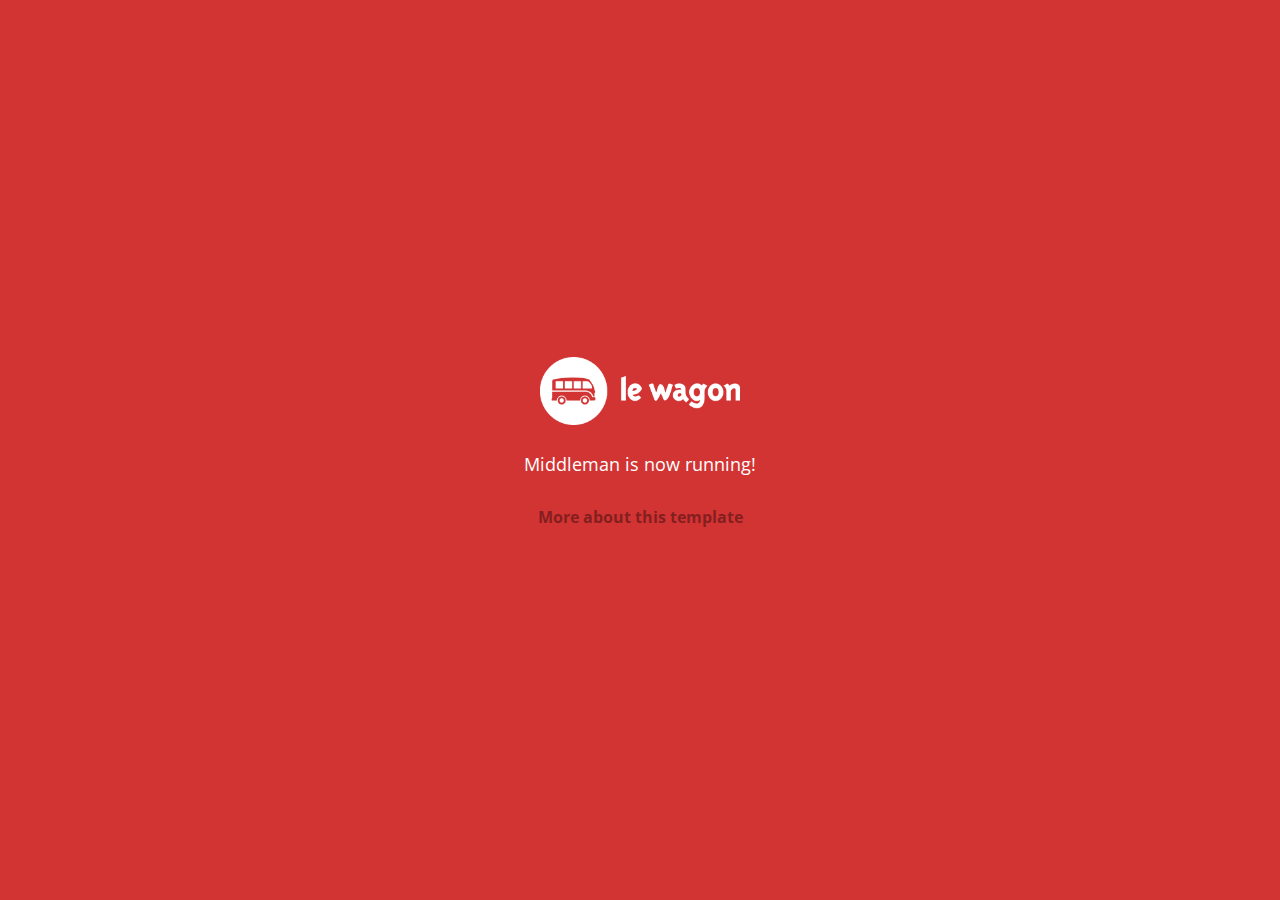
==== index.html @ b4fa5d41 "Automated commit at 2017-11-13 09:40:58 UTC by middleman-deploy 2.0.0-alpha" ====
<!doctype html>
<html>
  <head>
    <meta charset="utf-8">
    <meta http-equiv="x-ua-compatible" content="ie=edge">
    <meta name="viewport"
          content="width=device-width, initial-scale=1, shrink-to-fit=no">
    <!-- Use the title from a page's frontmatter if it has one -->
    <title>Le Wagon - Middleman</title>
    <link href="stylesheets/application-3c48b980.css" rel="stylesheet" />
    <script src="javascripts/application-93de88c9.js"></script>
    <link href="images/favicon-f15af148.png" rel="icon" type="image/png" />
  </head>
  <body>
    <div id="home">
  <div class="home-content">
    <img src="images/logo-acc9c0ec.png" width="200" alt="Logo" />
    <p>
      Middleman is now running!
    </p>
    <p class="about">
      <a href="about.html">More about this template</a>
    </p>
  </div>
</div>

  </body>
</html>
---- stylesheets/application-3c48b980.css ----
@import url("https://fonts.googleapis.com/css?family=Open+Sans:400,300,700|Raleway:400,100,300,700,500");/*!
 * Bootstrap v3.3.7 (http://getbootstrap.com)
 * Copyright 2011-2016 Twitter, Inc.
 * Licensed under MIT (https://github.com/twbs/bootstrap/blob/master/LICENSE)
 *//*! normalize.css v3.0.3 | MIT License | github.com/necolas/normalize.css */html{font-family:sans-serif;-ms-text-size-adjust:100%;-webkit-text-size-adjust:100%}body{margin:0}article,aside,details,figcaption,figure,footer,header,hgroup,main,menu,nav,section,summary{display:block}audio,canvas,progress,video{display:inline-block;vertical-align:baseline}audio:not([controls]){display:none;height:0}[hidden],template{display:none}a{background-color:transparent}a:active,a:hover{outline:0}abbr[title]{border-bottom:1px dotted}b,strong{font-weight:bold}dfn{font-style:italic}h1{font-size:2em;margin:0.67em 0}mark{background:#ff0;color:#000}small{font-size:80%}sub,sup{font-size:75%;line-height:0;position:relative;vertical-align:baseline}sup{top:-0.5em}sub{bottom:-0.25em}img{border:0}svg:not(:root){overflow:hidden}figure{margin:1em 40px}hr{-webkit-box-sizing:content-box;box-sizing:content-box;height:0}pre{overflow:auto}code,kbd,pre,samp{font-family:monospace, monospace;font-size:1em}button,input,optgroup,select,textarea{color:inherit;font:inherit;margin:0}button{overflow:visible}button,select{text-transform:none}button,html input[type="button"],input[type="reset"],input[type="submit"]{-webkit-appearance:button;cursor:pointer}button[disabled],html input[disabled]{cursor:default}button::-moz-focus-inner,input::-moz-focus-inner{border:0;padding:0}input{line-height:normal}input[type="checkbox"],input[type="radio"]{-webkit-box-sizing:border-box;box-sizing:border-box;padding:0}input[type="number"]::-webkit-inner-spin-button,input[type="number"]::-webkit-outer-spin-button{height:auto}input[type="search"]{-webkit-appearance:textfield;-webkit-box-sizing:content-box;box-sizing:content-box}input[type="search"]::-webkit-search-cancel-button,input[type="search"]::-webkit-search-decoration{-webkit-appearance:none}fieldset{border:1px solid #c0c0c0;margin:0 2px;padding:0.35em 0.625em 0.75em}legend{border:0;padding:0}textarea{overflow:auto}optgroup{font-weight:bold}table{border-collapse:collapse;border-spacing:0}td,th{padding:0}/*! Source: https://github.com/h5bp/html5-boilerplate/blob/master/src/css/main.css */@media print{*,*:before,*:after{background:transparent !important;color:#000 !important;-webkit-box-shadow:none !important;box-shadow:none !important;text-shadow:none !important}a,a:visited{text-decoration:underline}a[href]:after{content:" (" attr(href) ")"}abbr[title]:after{content:" (" attr(title) ")"}a[href^="#"]:after,a[href^="javascript:"]:after{content:""}pre,blockquote{border:1px solid #999;page-break-inside:avoid}thead{display:table-header-group}tr,img{page-break-inside:avoid}img{max-width:100% !important}p,h2,h3{orphans:3;widows:3}h2,h3{page-break-after:avoid}.navbar{display:none}.btn>.caret,.dropup>.btn>.caret{border-top-color:#000 !important}.label{border:1px solid #000}.table{border-collapse:collapse !important}.table td,.table th{background-color:#fff !important}.table-bordered th,.table-bordered td{border:1px solid #ddd !important}}@font-face{font-family:'Glyphicons Halflings';src:url("../assets/bootstrap/glyphicons-halflings-regular-86b6f62b.eot");src:url("../assets/bootstrap/glyphicons-halflings-regular-86b6f62b.eot?#iefix") format("embedded-opentype"),url("../assets/bootstrap/glyphicons-halflings-regular-ca35b697.woff2") format("woff2"),url("../assets/bootstrap/glyphicons-halflings-regular-278e49a8.woff") format("woff"),url("../assets/bootstrap/glyphicons-halflings-regular-44bc1850.ttf") format("truetype"),url("../assets/bootstrap/glyphicons-halflings-regular-de51a849.svg#glyphicons_halflingsregular") format("svg")}.glyphicon{position:relative;top:1px;display:inline-block;font-family:'Glyphicons Halflings';font-style:normal;font-weight:normal;line-height:1;-webkit-font-smoothing:antialiased;-moz-osx-font-smoothing:grayscale}.glyphicon-asterisk:before{content:"\002a"}.glyphicon-plus:before{content:"\002b"}.glyphicon-euro:before,.glyphicon-eur:before{content:"\20ac"}.glyphicon-minus:before{content:"\2212"}.glyphicon-cloud:before{content:"\2601"}.glyphicon-envelope:before{content:"\2709"}.glyphicon-pencil:before{content:"\270f"}.glyphicon-glass:before{content:"\e001"}.glyphicon-music:before{content:"\e002"}.glyphicon-search:before{content:"\e003"}.glyphicon-heart:before{content:"\e005"}.glyphicon-star:before{content:"\e006"}.glyphicon-star-empty:before{content:"\e007"}.glyphicon-user:before{content:"\e008"}.glyphicon-film:before{content:"\e009"}.glyphicon-th-large:before{content:"\e010"}.glyphicon-th:before{content:"\e011"}.glyphicon-th-list:before{content:"\e012"}.glyphicon-ok:before{content:"\e013"}.glyphicon-remove:before{content:"\e014"}.glyphicon-zoom-in:before{content:"\e015"}.glyphicon-zoom-out:before{content:"\e016"}.glyphicon-off:before{content:"\e017"}.glyphicon-signal:before{content:"\e018"}.glyphicon-cog:before{content:"\e019"}.glyphicon-trash:before{content:"\e020"}.glyphicon-home:before{content:"\e021"}.glyphicon-file:before{content:"\e022"}.glyphicon-time:before{content:"\e023"}.glyphicon-road:before{content:"\e024"}.glyphicon-download-alt:before{content:"\e025"}.glyphicon-download:before{content:"\e026"}.glyphicon-upload:before{content:"\e027"}.glyphicon-inbox:before{content:"\e028"}.glyphicon-play-circle:before{content:"\e029"}.glyphicon-repeat:before{content:"\e030"}.glyphicon-refresh:before{content:"\e031"}.glyphicon-list-alt:before{content:"\e032"}.glyphicon-lock:before{content:"\e033"}.glyphicon-flag:before{content:"\e034"}.glyphicon-headphones:before{content:"\e035"}.glyphicon-volume-off:before{content:"\e036"}.glyphicon-volume-down:before{content:"\e037"}.glyphicon-volume-up:before{content:"\e038"}.glyphicon-qrcode:before{content:"\e039"}.glyphicon-barcode:before{content:"\e040"}.glyphicon-tag:before{content:"\e041"}.glyphicon-tags:before{content:"\e042"}.glyphicon-book:before{content:"\e043"}.glyphicon-bookmark:before{content:"\e044"}.glyphicon-print:before{content:"\e045"}.glyphicon-camera:before{content:"\e046"}.glyphicon-font:before{content:"\e047"}.glyphicon-bold:before{content:"\e048"}.glyphicon-italic:before{content:"\e049"}.glyphicon-text-height:before{content:"\e050"}.glyphicon-text-width:before{content:"\e051"}.glyphicon-align-left:before{content:"\e052"}.glyphicon-align-center:before{content:"\e053"}.glyphicon-align-right:before{content:"\e054"}.glyphicon-align-justify:before{content:"\e055"}.glyphicon-list:before{content:"\e056"}.glyphicon-indent-left:before{content:"\e057"}.glyphicon-indent-right:before{content:"\e058"}.glyphicon-facetime-video:before{content:"\e059"}.glyphicon-picture:before{content:"\e060"}.glyphicon-map-marker:before{content:"\e062"}.glyphicon-adjust:before{content:"\e063"}.glyphicon-tint:before{content:"\e064"}.glyphicon-edit:before{content:"\e065"}.glyphicon-share:before{content:"\e066"}.glyphicon-check:before{content:"\e067"}.glyphicon-move:before{content:"\e068"}.glyphicon-step-backward:before{content:"\e069"}.glyphicon-fast-backward:before{content:"\e070"}.glyphicon-backward:before{content:"\e071"}.glyphicon-play:before{content:"\e072"}.glyphicon-pause:before{content:"\e073"}.glyphicon-stop:before{content:"\e074"}.glyphicon-forward:before{content:"\e075"}.glyphicon-fast-forward:before{content:"\e076"}.glyphicon-step-forward:before{content:"\e077"}.glyphicon-eject:before{content:"\e078"}.glyphicon-chevron-left:before{content:"\e079"}.glyphicon-chevron-right:before{content:"\e080"}.glyphicon-plus-sign:before{content:"\e081"}.glyphicon-minus-sign:before{content:"\e082"}.glyphicon-remove-sign:before{content:"\e083"}.glyphicon-ok-sign:before{content:"\e084"}.glyphicon-question-sign:before{content:"\e085"}.glyphicon-info-sign:before{content:"\e086"}.glyphicon-screenshot:before{content:"\e087"}.glyphicon-remove-circle:before{content:"\e088"}.glyphicon-ok-circle:before{content:"\e089"}.glyphicon-ban-circle:before{content:"\e090"}.glyphicon-arrow-left:before{content:"\e091"}.glyphicon-arrow-right:before{content:"\e092"}.glyphicon-arrow-up:before{content:"\e093"}.glyphicon-arrow-down:before{content:"\e094"}.glyphicon-share-alt:before{content:"\e095"}.glyphicon-resize-full:before{content:"\e096"}.glyphicon-resize-small:before{content:"\e097"}.glyphicon-exclamation-sign:before{content:"\e101"}.glyphicon-gift:before{content:"\e102"}.glyphicon-leaf:before{content:"\e103"}.glyphicon-fire:before{content:"\e104"}.glyphicon-eye-open:before{content:"\e105"}.glyphicon-eye-close:before{content:"\e106"}.glyphicon-warning-sign:before{content:"\e107"}.glyphicon-plane:before{content:"\e108"}.glyphicon-calendar:before{content:"\e109"}.glyphicon-random:before{content:"\e110"}.glyphicon-comment:before{content:"\e111"}.glyphicon-magnet:before{content:"\e112"}.glyphicon-chevron-up:before{content:"\e113"}.glyphicon-chevron-down:before{content:"\e114"}.glyphicon-retweet:before{content:"\e115"}.glyphicon-shopping-cart:before{content:"\e116"}.glyphicon-folder-close:before{content:"\e117"}.glyphicon-folder-open:before{content:"\e118"}.glyphicon-resize-vertical:before{content:"\e119"}.glyphicon-resize-horizontal:before{content:"\e120"}.glyphicon-hdd:before{content:"\e121"}.glyphicon-bullhorn:before{content:"\e122"}.glyphicon-bell:before{content:"\e123"}.glyphicon-certificate:before{content:"\e124"}.glyphicon-thumbs-up:before{content:"\e125"}.glyphicon-thumbs-down:before{content:"\e126"}.glyphicon-hand-right:before{content:"\e127"}.glyphicon-hand-left:before{content:"\e128"}.glyphicon-hand-up:before{content:"\e129"}.glyphicon-hand-down:before{content:"\e130"}.glyphicon-circle-arrow-right:before{content:"\e131"}.glyphicon-circle-arrow-left:before{content:"\e132"}.glyphicon-circle-arrow-up:before{content:"\e133"}.glyphicon-circle-arrow-down:before{content:"\e134"}.glyphicon-globe:before{content:"\e135"}.glyphicon-wrench:before{content:"\e136"}.glyphicon-tasks:before{content:"\e137"}.glyphicon-filter:before{content:"\e138"}.glyphicon-briefcase:before{content:"\e139"}.glyphicon-fullscreen:before{content:"\e140"}.glyphicon-dashboard:before{content:"\e141"}.glyphicon-paperclip:before{content:"\e142"}.glyphicon-heart-empty:before{content:"\e143"}.glyphicon-link:before{content:"\e144"}.glyphicon-phone:before{content:"\e145"}.glyphicon-pushpin:before{content:"\e146"}.glyphicon-usd:before{content:"\e148"}.glyphicon-gbp:before{content:"\e149"}.glyphicon-sort:before{content:"\e150"}.glyphicon-sort-by-alphabet:before{content:"\e151"}.glyphicon-sort-by-alphabet-alt:before{content:"\e152"}.glyphicon-sort-by-order:before{content:"\e153"}.glyphicon-sort-by-order-alt:before{content:"\e154"}.glyphicon-sort-by-attributes:before{content:"\e155"}.glyphicon-sort-by-attributes-alt:before{content:"\e156"}.glyphicon-unchecked:before{content:"\e157"}.glyphicon-expand:before{content:"\e158"}.glyphicon-collapse-down:before{content:"\e159"}.glyphicon-collapse-up:before{content:"\e160"}.glyphicon-log-in:before{content:"\e161"}.glyphicon-flash:before{content:"\e162"}.glyphicon-log-out:before{content:"\e163"}.glyphicon-new-window:before{content:"\e164"}.glyphicon-record:before{content:"\e165"}.glyphicon-save:before{content:"\e166"}.glyphicon-open:before{content:"\e167"}.glyphicon-saved:before{content:"\e168"}.glyphicon-import:before{content:"\e169"}.glyphicon-export:before{content:"\e170"}.glyphicon-send:before{content:"\e171"}.glyphicon-floppy-disk:before{content:"\e172"}.glyphicon-floppy-saved:before{content:"\e173"}.glyphicon-floppy-remove:before{content:"\e174"}.glyphicon-floppy-save:before{content:"\e175"}.glyphicon-floppy-open:before{content:"\e176"}.glyphicon-credit-card:before{content:"\e177"}.glyphicon-transfer:before{content:"\e178"}.glyphicon-cutlery:before{content:"\e179"}.glyphicon-header:before{content:"\e180"}.glyphicon-compressed:before{content:"\e181"}.glyphicon-earphone:before{content:"\e182"}.glyphicon-phone-alt:before{content:"\e183"}.glyphicon-tower:before{content:"\e184"}.glyphicon-stats:before{content:"\e185"}.glyphicon-sd-video:before{content:"\e186"}.glyphicon-hd-video:before{content:"\e187"}.glyphicon-subtitles:before{content:"\e188"}.glyphicon-sound-stereo:before{content:"\e189"}.glyphicon-sound-dolby:before{content:"\e190"}.glyphicon-sound-5-1:before{content:"\e191"}.glyphicon-sound-6-1:before{content:"\e192"}.glyphicon-sound-7-1:before{content:"\e193"}.glyphicon-copyright-mark:before{content:"\e194"}.glyphicon-registration-mark:before{content:"\e195"}.glyphicon-cloud-download:before{content:"\e197"}.glyphicon-cloud-upload:before{content:"\e198"}.glyphicon-tree-conifer:before{content:"\e199"}.glyphicon-tree-deciduous:before{content:"\e200"}.glyphicon-cd:before{content:"\e201"}.glyphicon-save-file:before{content:"\e202"}.glyphicon-open-file:before{content:"\e203"}.glyphicon-level-up:before{content:"\e204"}.glyphicon-copy:before{content:"\e205"}.glyphicon-paste:before{content:"\e206"}.glyphicon-alert:before{content:"\e209"}.glyphicon-equalizer:before{content:"\e210"}.glyphicon-king:before{content:"\e211"}.glyphicon-queen:before{content:"\e212"}.glyphicon-pawn:before{content:"\e213"}.glyphicon-bishop:before{content:"\e214"}.glyphicon-knight:before{content:"\e215"}.glyphicon-baby-formula:before{content:"\e216"}.glyphicon-tent:before{content:"\26fa"}.glyphicon-blackboard:before{content:"\e218"}.glyphicon-bed:before{content:"\e219"}.glyphicon-apple:before{content:"\f8ff"}.glyphicon-erase:before{content:"\e221"}.glyphicon-hourglass:before{content:"\231b"}.glyphicon-lamp:before{content:"\e223"}.glyphicon-duplicate:before{content:"\e224"}.glyphicon-piggy-bank:before{content:"\e225"}.glyphicon-scissors:before{content:"\e226"}.glyphicon-bitcoin:before{content:"\e227"}.glyphicon-btc:before{content:"\e227"}.glyphicon-xbt:before{content:"\e227"}.glyphicon-yen:before{content:"\00a5"}.glyphicon-jpy:before{content:"\00a5"}.glyphicon-ruble:before{content:"\20bd"}.glyphicon-rub:before{content:"\20bd"}.glyphicon-scale:before{content:"\e230"}.glyphicon-ice-lolly:before{content:"\e231"}.glyphicon-ice-lolly-tasted:before{content:"\e232"}.glyphicon-education:before{content:"\e233"}.glyphicon-option-horizontal:before{content:"\e234"}.glyphicon-option-vertical:before{content:"\e235"}.glyphicon-menu-hamburger:before{content:"\e236"}.glyphicon-modal-window:before{content:"\e237"}.glyphicon-oil:before{content:"\e238"}.glyphicon-grain:before{content:"\e239"}.glyphicon-sunglasses:before{content:"\e240"}.glyphicon-text-size:before{content:"\e241"}.glyphicon-text-color:before{content:"\e242"}.glyphicon-text-background:before{content:"\e243"}.glyphicon-object-align-top:before{content:"\e244"}.glyphicon-object-align-bottom:before{content:"\e245"}.glyphicon-object-align-horizontal:before{content:"\e246"}.glyphicon-object-align-left:before{content:"\e247"}.glyphicon-object-align-vertical:before{content:"\e248"}.glyphicon-object-align-right:before{content:"\e249"}.glyphicon-triangle-right:before{content:"\e250"}.glyphicon-triangle-left:before{content:"\e251"}.glyphicon-triangle-bottom:before{content:"\e252"}.glyphicon-triangle-top:before{content:"\e253"}.glyphicon-console:before{content:"\e254"}.glyphicon-superscript:before{content:"\e255"}.glyphicon-subscript:before{content:"\e256"}.glyphicon-menu-left:before{content:"\e257"}.glyphicon-menu-right:before{content:"\e258"}.glyphicon-menu-down:before{content:"\e259"}.glyphicon-menu-up:before{content:"\e260"}*{-webkit-box-sizing:border-box;box-sizing:border-box}*:before,*:after{-webkit-box-sizing:border-box;box-sizing:border-box}html{font-size:10px;-webkit-tap-highlight-color:transparent}body{font-family:"Open Sans", "Helvetica", "sans-serif";font-size:18px;line-height:1.42857143;color:#333333;background-color:#F4F4F4}input,button,select,textarea{font-family:inherit;font-size:inherit;line-height:inherit}a{color:#469AE0;text-decoration:none}a:hover,a:focus{color:#1f74ba;text-decoration:underline}a:focus{outline:5px auto -webkit-focus-ring-color;outline-offset:-2px}figure{margin:0}img{vertical-align:middle}.img-responsive{display:block;max-width:100%;height:auto}.img-rounded{border-radius:2px}.img-thumbnail{padding:4px;line-height:1.42857143;background-color:#F4F4F4;border:1px solid #ddd;border-radius:2px;-webkit-transition:all 0.2s ease-in-out;transition:all 0.2s ease-in-out;display:inline-block;max-width:100%;height:auto}.img-circle{border-radius:50%}hr{margin-top:25px;margin-bottom:25px;border:0;border-top:1px solid #eeeeee}.sr-only{position:absolute;width:1px;height:1px;margin:-1px;padding:0;overflow:hidden;clip:rect(0, 0, 0, 0);border:0}.sr-only-focusable:active,.sr-only-focusable:focus{position:static;width:auto;height:auto;margin:0;overflow:visible;clip:auto}[role="button"]{cursor:pointer}h1,h2,h3,h4,h5,h6,.h1,.h2,.h3,.h4,.h5,.h6{font-family:"Raleway", "Helvetica", "sans-serif";font-weight:500;line-height:1.1;color:inherit}h1 small,h1 .small,h2 small,h2 .small,h3 small,h3 .small,h4 small,h4 .small,h5 small,h5 .small,h6 small,h6 .small,.h1 small,.h1 .small,.h2 small,.h2 .small,.h3 small,.h3 .small,.h4 small,.h4 .small,.h5 small,.h5 .small,.h6 small,.h6 .small{font-weight:normal;line-height:1;color:#777777}h1,.h1,h2,.h2,h3,.h3{margin-top:25px;margin-bottom:12.5px}h1 small,h1 .small,.h1 small,.h1 .small,h2 small,h2 .small,.h2 small,.h2 .small,h3 small,h3 .small,.h3 small,.h3 .small{font-size:65%}h4,.h4,h5,.h5,h6,.h6{margin-top:12.5px;margin-bottom:12.5px}h4 small,h4 .small,.h4 small,.h4 .small,h5 small,h5 .small,.h5 small,.h5 .small,h6 small,h6 .small,.h6 small,.h6 .small{font-size:75%}h1,.h1{font-size:46px}h2,.h2{font-size:38px}h3,.h3{font-size:31px}h4,.h4{font-size:23px}h5,.h5{font-size:18px}h6,.h6{font-size:16px}p{margin:0 0 12.5px}.lead{margin-bottom:25px;font-size:20px;font-weight:300;line-height:1.4}@media (min-width: 768px){.lead{font-size:27px}}small,.small{font-size:88%}mark,.mark{background-color:#fcf8e3;padding:.2em}.text-left{text-align:left}.text-right{text-align:right}.text-center{text-align:center}.text-justify{text-align:justify}.text-nowrap{white-space:nowrap}.text-lowercase{text-transform:lowercase}.text-uppercase,.initialism{text-transform:uppercase}.text-capitalize{text-transform:capitalize}.text-muted{color:#777777}.text-primary{color:#469AE0}a.text-primary:hover,a.text-primary:focus{color:#2381d0}.text-success{color:#3c763d}a.text-success:hover,a.text-success:focus{color:#2b542c}.text-info{color:#31708f}a.text-info:hover,a.text-info:focus{color:#245269}.text-warning{color:#8a6d3b}a.text-warning:hover,a.text-warning:focus{color:#66512c}.text-danger{color:#a94442}a.text-danger:hover,a.text-danger:focus{color:#843534}.bg-primary{color:#fff}.bg-primary{background-color:#469AE0}a.bg-primary:hover,a.bg-primary:focus{background-color:#2381d0}.bg-success{background-color:#dff0d8}a.bg-success:hover,a.bg-success:focus{background-color:#c1e2b3}.bg-info{background-color:#d9edf7}a.bg-info:hover,a.bg-info:focus{background-color:#afd9ee}.bg-warning{background-color:#fcf8e3}a.bg-warning:hover,a.bg-warning:focus{background-color:#f7ecb5}.bg-danger{background-color:#f2dede}a.bg-danger:hover,a.bg-danger:focus{background-color:#e4b9b9}.page-header{padding-bottom:11.5px;margin:50px 0 25px;border-bottom:1px solid #eeeeee}ul,ol{margin-top:0;margin-bottom:12.5px}ul ul,ul ol,ol ul,ol ol{margin-bottom:0}.list-unstyled{padding-left:0;list-style:none}.list-inline{padding-left:0;list-style:none;margin-left:-5px}.list-inline>li{display:inline-block;padding-left:5px;padding-right:5px}dl{margin-top:0;margin-bottom:25px}dt,dd{line-height:1.42857143}dt{font-weight:bold}dd{margin-left:0}.dl-horizontal dd:before,.dl-horizontal dd:after{content:" ";display:table}.dl-horizontal dd:after{clear:both}@media (min-width: 768px){.dl-horizontal dt{float:left;width:160px;clear:left;text-align:right;overflow:hidden;text-overflow:ellipsis;white-space:nowrap}.dl-horizontal dd{margin-left:180px}}abbr[title],abbr[data-original-title]{cursor:help;border-bottom:1px dotted #777777}.initialism{font-size:90%}blockquote{padding:12.5px 25px;margin:0 0 25px;font-size:22.5px;border-left:5px solid #eeeeee}blockquote p:last-child,blockquote ul:last-child,blockquote ol:last-child{margin-bottom:0}blockquote footer,blockquote small,blockquote .small{display:block;font-size:80%;line-height:1.42857143;color:#777777}blockquote footer:before,blockquote small:before,blockquote .small:before{content:'\2014 \00A0'}.blockquote-reverse,blockquote.pull-right{padding-right:15px;padding-left:0;border-right:5px solid #eeeeee;border-left:0;text-align:right}.blockquote-reverse footer:before,.blockquote-reverse small:before,.blockquote-reverse .small:before,blockquote.pull-right footer:before,blockquote.pull-right small:before,blockquote.pull-right .small:before{content:''}.blockquote-reverse footer:after,.blockquote-reverse small:after,.blockquote-reverse .small:after,blockquote.pull-right footer:after,blockquote.pull-right small:after,blockquote.pull-right .small:after{content:'\00A0 \2014'}address{margin-bottom:25px;font-style:normal;line-height:1.42857143}code,kbd,pre,samp{font-family:Menlo, Monaco, Consolas, "Courier New", monospace}code{padding:2px 4px;font-size:90%;color:#c7254e;background-color:#f9f2f4;border-radius:2px}kbd{padding:2px 4px;font-size:90%;color:#fff;background-color:#333;border-radius:2px;-webkit-box-shadow:inset 0 -1px 0 rgba(0,0,0,0.25);box-shadow:inset 0 -1px 0 rgba(0,0,0,0.25)}kbd kbd{padding:0;font-size:100%;font-weight:bold;-webkit-box-shadow:none;box-shadow:none}pre{display:block;padding:12px;margin:0 0 12.5px;font-size:17px;line-height:1.42857143;word-break:break-all;word-wrap:break-word;color:#333333;background-color:#f5f5f5;border:1px solid #ccc;border-radius:2px}pre code{padding:0;font-size:inherit;color:inherit;white-space:pre-wrap;background-color:transparent;border-radius:0}.pre-scrollable{max-height:340px;overflow-y:scroll}.container{margin-right:auto;margin-left:auto;padding-left:15px;padding-right:15px}.container:before,.container:after{content:" ";display:table}.container:after{clear:both}@media (min-width: 768px){.container{width:750px}}@media (min-width: 992px){.container{width:970px}}@media (min-width: 1200px){.container{width:1170px}}.container-fluid{margin-right:auto;margin-left:auto;padding-left:15px;padding-right:15px}.container-fluid:before,.container-fluid:after{content:" ";display:table}.container-fluid:after{clear:both}.row{margin-left:-15px;margin-right:-15px}.row:before,.row:after{content:" ";display:table}.row:after{clear:both}.col-xs-1,.col-sm-1,.col-md-1,.col-lg-1,.col-xs-2,.col-sm-2,.col-md-2,.col-lg-2,.col-xs-3,.col-sm-3,.col-md-3,.col-lg-3,.col-xs-4,.col-sm-4,.col-md-4,.col-lg-4,.col-xs-5,.col-sm-5,.col-md-5,.col-lg-5,.col-xs-6,.col-sm-6,.col-md-6,.col-lg-6,.col-xs-7,.col-sm-7,.col-md-7,.col-lg-7,.col-xs-8,.col-sm-8,.col-md-8,.col-lg-8,.col-xs-9,.col-sm-9,.col-md-9,.col-lg-9,.col-xs-10,.col-sm-10,.col-md-10,.col-lg-10,.col-xs-11,.col-sm-11,.col-md-11,.col-lg-11,.col-xs-12,.col-sm-12,.col-md-12,.col-lg-12{position:relative;min-height:1px;padding-left:15px;padding-right:15px}.col-xs-1,.col-xs-2,.col-xs-3,.col-xs-4,.col-xs-5,.col-xs-6,.col-xs-7,.col-xs-8,.col-xs-9,.col-xs-10,.col-xs-11,.col-xs-12{float:left}.col-xs-1{width:8.33333333%}.col-xs-2{width:16.66666667%}.col-xs-3{width:25%}.col-xs-4{width:33.33333333%}.col-xs-5{width:41.66666667%}.col-xs-6{width:50%}.col-xs-7{width:58.33333333%}.col-xs-8{width:66.66666667%}.col-xs-9{width:75%}.col-xs-10{width:83.33333333%}.col-xs-11{width:91.66666667%}.col-xs-12{width:100%}.col-xs-pull-0{right:auto}.col-xs-pull-1{right:8.33333333%}.col-xs-pull-2{right:16.66666667%}.col-xs-pull-3{right:25%}.col-xs-pull-4{right:33.33333333%}.col-xs-pull-5{right:41.66666667%}.col-xs-pull-6{right:50%}.col-xs-pull-7{right:58.33333333%}.col-xs-pull-8{right:66.66666667%}.col-xs-pull-9{right:75%}.col-xs-pull-10{right:83.33333333%}.col-xs-pull-11{right:91.66666667%}.col-xs-pull-12{right:100%}.col-xs-push-0{left:auto}.col-xs-push-1{left:8.33333333%}.col-xs-push-2{left:16.66666667%}.col-xs-push-3{left:25%}.col-xs-push-4{left:33.33333333%}.col-xs-push-5{left:41.66666667%}.col-xs-push-6{left:50%}.col-xs-push-7{left:58.33333333%}.col-xs-push-8{left:66.66666667%}.col-xs-push-9{left:75%}.col-xs-push-10{left:83.33333333%}.col-xs-push-11{left:91.66666667%}.col-xs-push-12{left:100%}.col-xs-offset-0{margin-left:0%}.col-xs-offset-1{margin-left:8.33333333%}.col-xs-offset-2{margin-left:16.66666667%}.col-xs-offset-3{margin-left:25%}.col-xs-offset-4{margin-left:33.33333333%}.col-xs-offset-5{margin-left:41.66666667%}.col-xs-offset-6{margin-left:50%}.col-xs-offset-7{margin-left:58.33333333%}.col-xs-offset-8{margin-left:66.66666667%}.col-xs-offset-9{margin-left:75%}.col-xs-offset-10{margin-left:83.33333333%}.col-xs-offset-11{margin-left:91.66666667%}.col-xs-offset-12{margin-left:100%}@media (min-width: 768px){.col-sm-1,.col-sm-2,.col-sm-3,.col-sm-4,.col-sm-5,.col-sm-6,.col-sm-7,.col-sm-8,.col-sm-9,.col-sm-10,.col-sm-11,.col-sm-12{float:left}.col-sm-1{width:8.33333333%}.col-sm-2{width:16.66666667%}.col-sm-3{width:25%}.col-sm-4{width:33.33333333%}.col-sm-5{width:41.66666667%}.col-sm-6{width:50%}.col-sm-7{width:58.33333333%}.col-sm-8{width:66.66666667%}.col-sm-9{width:75%}.col-sm-10{width:83.33333333%}.col-sm-11{width:91.66666667%}.col-sm-12{width:100%}.col-sm-pull-0{right:auto}.col-sm-pull-1{right:8.33333333%}.col-sm-pull-2{right:16.66666667%}.col-sm-pull-3{right:25%}.col-sm-pull-4{right:33.33333333%}.col-sm-pull-5{right:41.66666667%}.col-sm-pull-6{right:50%}.col-sm-pull-7{right:58.33333333%}.col-sm-pull-8{right:66.66666667%}.col-sm-pull-9{right:75%}.col-sm-pull-10{right:83.33333333%}.col-sm-pull-11{right:91.66666667%}.col-sm-pull-12{right:100%}.col-sm-push-0{left:auto}.col-sm-push-1{left:8.33333333%}.col-sm-push-2{left:16.66666667%}.col-sm-push-3{left:25%}.col-sm-push-4{left:33.33333333%}.col-sm-push-5{left:41.66666667%}.col-sm-push-6{left:50%}.col-sm-push-7{left:58.33333333%}.col-sm-push-8{left:66.66666667%}.col-sm-push-9{left:75%}.col-sm-push-10{left:83.33333333%}.col-sm-push-11{left:91.66666667%}.col-sm-push-12{left:100%}.col-sm-offset-0{margin-left:0%}.col-sm-offset-1{margin-left:8.33333333%}.col-sm-offset-2{margin-left:16.66666667%}.col-sm-offset-3{margin-left:25%}.col-sm-offset-4{margin-left:33.33333333%}.col-sm-offset-5{margin-left:41.66666667%}.col-sm-offset-6{margin-left:50%}.col-sm-offset-7{margin-left:58.33333333%}.col-sm-offset-8{margin-left:66.66666667%}.col-sm-offset-9{margin-left:75%}.col-sm-offset-10{margin-left:83.33333333%}.col-sm-offset-11{margin-left:91.66666667%}.col-sm-offset-12{margin-left:100%}}@media (min-width: 992px){.col-md-1,.col-md-2,.col-md-3,.col-md-4,.col-md-5,.col-md-6,.col-md-7,.col-md-8,.col-md-9,.col-md-10,.col-md-11,.col-md-12{float:left}.col-md-1{width:8.33333333%}.col-md-2{width:16.66666667%}.col-md-3{width:25%}.col-md-4{width:33.33333333%}.col-md-5{width:41.66666667%}.col-md-6{width:50%}.col-md-7{width:58.33333333%}.col-md-8{width:66.66666667%}.col-md-9{width:75%}.col-md-10{width:83.33333333%}.col-md-11{width:91.66666667%}.col-md-12{width:100%}.col-md-pull-0{right:auto}.col-md-pull-1{right:8.33333333%}.col-md-pull-2{right:16.66666667%}.col-md-pull-3{right:25%}.col-md-pull-4{right:33.33333333%}.col-md-pull-5{right:41.66666667%}.col-md-pull-6{right:50%}.col-md-pull-7{right:58.33333333%}.col-md-pull-8{right:66.66666667%}.col-md-pull-9{right:75%}.col-md-pull-10{right:83.33333333%}.col-md-pull-11{right:91.66666667%}.col-md-pull-12{right:100%}.col-md-push-0{left:auto}.col-md-push-1{left:8.33333333%}.col-md-push-2{left:16.66666667%}.col-md-push-3{left:25%}.col-md-push-4{left:33.33333333%}.col-md-push-5{left:41.66666667%}.col-md-push-6{left:50%}.col-md-push-7{left:58.33333333%}.col-md-push-8{left:66.66666667%}.col-md-push-9{left:75%}.col-md-push-10{left:83.33333333%}.col-md-push-11{left:91.66666667%}.col-md-push-12{left:100%}.col-md-offset-0{margin-left:0%}.col-md-offset-1{margin-left:8.33333333%}.col-md-offset-2{margin-left:16.66666667%}.col-md-offset-3{margin-left:25%}.col-md-offset-4{margin-left:33.33333333%}.col-md-offset-5{margin-left:41.66666667%}.col-md-offset-6{margin-left:50%}.col-md-offset-7{margin-left:58.33333333%}.col-md-offset-8{margin-left:66.66666667%}.col-md-offset-9{margin-left:75%}.col-md-offset-10{margin-left:83.33333333%}.col-md-offset-11{margin-left:91.66666667%}.col-md-offset-12{margin-left:100%}}@media (min-width: 1200px){.col-lg-1,.col-lg-2,.col-lg-3,.col-lg-4,.col-lg-5,.col-lg-6,.col-lg-7,.col-lg-8,.col-lg-9,.col-lg-10,.col-lg-11,.col-lg-12{float:left}.col-lg-1{width:8.33333333%}.col-lg-2{width:16.66666667%}.col-lg-3{width:25%}.col-lg-4{width:33.33333333%}.col-lg-5{width:41.66666667%}.col-lg-6{width:50%}.col-lg-7{width:58.33333333%}.col-lg-8{width:66.66666667%}.col-lg-9{width:75%}.col-lg-10{width:83.33333333%}.col-lg-11{width:91.66666667%}.col-lg-12{width:100%}.col-lg-pull-0{right:auto}.col-lg-pull-1{right:8.33333333%}.col-lg-pull-2{right:16.66666667%}.col-lg-pull-3{right:25%}.col-lg-pull-4{right:33.33333333%}.col-lg-pull-5{right:41.66666667%}.col-lg-pull-6{right:50%}.col-lg-pull-7{right:58.33333333%}.col-lg-pull-8{right:66.66666667%}.col-lg-pull-9{right:75%}.col-lg-pull-10{right:83.33333333%}.col-lg-pull-11{right:91.66666667%}.col-lg-pull-12{right:100%}.col-lg-push-0{left:auto}.col-lg-push-1{left:8.33333333%}.col-lg-push-2{left:16.66666667%}.col-lg-push-3{left:25%}.col-lg-push-4{left:33.33333333%}.col-lg-push-5{left:41.66666667%}.col-lg-push-6{left:50%}.col-lg-push-7{left:58.33333333%}.col-lg-push-8{left:66.66666667%}.col-lg-push-9{left:75%}.col-lg-push-10{left:83.33333333%}.col-lg-push-11{left:91.66666667%}.col-lg-push-12{left:100%}.col-lg-offset-0{margin-left:0%}.col-lg-offset-1{margin-left:8.33333333%}.col-lg-offset-2{margin-left:16.66666667%}.col-lg-offset-3{margin-left:25%}.col-lg-offset-4{margin-left:33.33333333%}.col-lg-offset-5{margin-left:41.66666667%}.col-lg-offset-6{margin-left:50%}.col-lg-offset-7{margin-left:58.33333333%}.col-lg-offset-8{margin-left:66.66666667%}.col-lg-offset-9{margin-left:75%}.col-lg-offset-10{margin-left:83.33333333%}.col-lg-offset-11{margin-left:91.66666667%}.col-lg-offset-12{margin-left:100%}}table{background-color:transparent}caption{padding-top:8px;padding-bottom:8px;color:#777777;text-align:left}th{text-align:left}.table{width:100%;max-width:100%;margin-bottom:25px}.table>thead>tr>th,.table>thead>tr>td,.table>tbody>tr>th,.table>tbody>tr>td,.table>tfoot>tr>th,.table>tfoot>tr>td{padding:8px;line-height:1.42857143;vertical-align:top;border-top:1px solid #ddd}.table>thead>tr>th{vertical-align:bottom;border-bottom:2px solid #ddd}.table>caption+thead>tr:first-child>th,.table>caption+thead>tr:first-child>td,.table>colgroup+thead>tr:first-child>th,.table>colgroup+thead>tr:first-child>td,.table>thead:first-child>tr:first-child>th,.table>thead:first-child>tr:first-child>td{border-top:0}.table>tbody+tbody{border-top:2px solid #ddd}.table .table{background-color:#F4F4F4}.table-condensed>thead>tr>th,.table-condensed>thead>tr>td,.table-condensed>tbody>tr>th,.table-condensed>tbody>tr>td,.table-condensed>tfoot>tr>th,.table-condensed>tfoot>tr>td{padding:5px}.table-bordered{border:1px solid #ddd}.table-bordered>thead>tr>th,.table-bordered>thead>tr>td,.table-bordered>tbody>tr>th,.table-bordered>tbody>tr>td,.table-bordered>tfoot>tr>th,.table-bordered>tfoot>tr>td{border:1px solid #ddd}.table-bordered>thead>tr>th,.table-bordered>thead>tr>td{border-bottom-width:2px}.table-striped>tbody>tr:nth-of-type(odd){background-color:#f9f9f9}.table-hover>tbody>tr:hover{background-color:#f5f5f5}table col[class*="col-"]{position:static;float:none;display:table-column}table td[class*="col-"],table th[class*="col-"]{position:static;float:none;display:table-cell}.table>thead>tr>td.active,.table>thead>tr>th.active,.table>thead>tr.active>td,.table>thead>tr.active>th,.table>tbody>tr>td.active,.table>tbody>tr>th.active,.table>tbody>tr.active>td,.table>tbody>tr.active>th,.table>tfoot>tr>td.active,.table>tfoot>tr>th.active,.table>tfoot>tr.active>td,.table>tfoot>tr.active>th{background-color:#f5f5f5}.table-hover>tbody>tr>td.active:hover,.table-hover>tbody>tr>th.active:hover,.table-hover>tbody>tr.active:hover>td,.table-hover>tbody>tr:hover>.active,.table-hover>tbody>tr.active:hover>th{background-color:#e8e8e8}.table>thead>tr>td.success,.table>thead>tr>th.success,.table>thead>tr.success>td,.table>thead>tr.success>th,.table>tbody>tr>td.success,.table>tbody>tr>th.success,.table>tbody>tr.success>td,.table>tbody>tr.success>th,.table>tfoot>tr>td.success,.table>tfoot>tr>th.success,.table>tfoot>tr.success>td,.table>tfoot>tr.success>th{background-color:#dff0d8}.table-hover>tbody>tr>td.success:hover,.table-hover>tbody>tr>th.success:hover,.table-hover>tbody>tr.success:hover>td,.table-hover>tbody>tr:hover>.success,.table-hover>tbody>tr.success:hover>th{background-color:#d0e9c6}.table>thead>tr>td.info,.table>thead>tr>th.info,.table>thead>tr.info>td,.table>thead>tr.info>th,.table>tbody>tr>td.info,.table>tbody>tr>th.info,.table>tbody>tr.info>td,.table>tbody>tr.info>th,.table>tfoot>tr>td.info,.table>tfoot>tr>th.info,.table>tfoot>tr.info>td,.table>tfoot>tr.info>th{background-color:#d9edf7}.table-hover>tbody>tr>td.info:hover,.table-hover>tbody>tr>th.info:hover,.table-hover>tbody>tr.info:hover>td,.table-hover>tbody>tr:hover>.info,.table-hover>tbody>tr.info:hover>th{background-color:#c4e3f3}.table>thead>tr>td.warning,.table>thead>tr>th.warning,.table>thead>tr.warning>td,.table>thead>tr.warning>th,.table>tbody>tr>td.warning,.table>tbody>tr>th.warning,.table>tbody>tr.warning>td,.table>tbody>tr.warning>th,.table>tfoot>tr>td.warning,.table>tfoot>tr>th.warning,.table>tfoot>tr.warning>td,.table>tfoot>tr.warning>th{background-color:#fcf8e3}.table-hover>tbody>tr>td.warning:hover,.table-hover>tbody>tr>th.warning:hover,.table-hover>tbody>tr.warning:hover>td,.table-hover>tbody>tr:hover>.warning,.table-hover>tbody>tr.warning:hover>th{background-color:#faf2cc}.table>thead>tr>td.danger,.table>thead>tr>th.danger,.table>thead>tr.danger>td,.table>thead>tr.danger>th,.table>tbody>tr>td.danger,.table>tbody>tr>th.danger,.table>tbody>tr.danger>td,.table>tbody>tr.danger>th,.table>tfoot>tr>td.danger,.table>tfoot>tr>th.danger,.table>tfoot>tr.danger>td,.table>tfoot>tr.danger>th{background-color:#f2dede}.table-hover>tbody>tr>td.danger:hover,.table-hover>tbody>tr>th.danger:hover,.table-hover>tbody>tr.danger:hover>td,.table-hover>tbody>tr:hover>.danger,.table-hover>tbody>tr.danger:hover>th{background-color:#ebcccc}.table-responsive{overflow-x:auto;min-height:0.01%}@media screen and (max-width: 767px){.table-responsive{width:100%;margin-bottom:18.75px;overflow-y:hidden;-ms-overflow-style:-ms-autohiding-scrollbar;border:1px solid #ddd}.table-responsive>.table{margin-bottom:0}.table-responsive>.table>thead>tr>th,.table-responsive>.table>thead>tr>td,.table-responsive>.table>tbody>tr>th,.table-responsive>.table>tbody>tr>td,.table-responsive>.table>tfoot>tr>th,.table-responsive>.table>tfoot>tr>td{white-space:nowrap}.table-responsive>.table-bordered{border:0}.table-responsive>.table-bordered>thead>tr>th:first-child,.table-responsive>.table-bordered>thead>tr>td:first-child,.table-responsive>.table-bordered>tbody>tr>th:first-child,.table-responsive>.table-bordered>tbody>tr>td:first-child,.table-responsive>.table-bordered>tfoot>tr>th:first-child,.table-responsive>.table-bordered>tfoot>tr>td:first-child{border-left:0}.table-responsive>.table-bordered>thead>tr>th:last-child,.table-responsive>.table-bordered>thead>tr>td:last-child,.table-responsive>.table-bordered>tbody>tr>th:last-child,.table-responsive>.table-bordered>tbody>tr>td:last-child,.table-responsive>.table-bordered>tfoot>tr>th:last-child,.table-responsive>.table-bordered>tfoot>tr>td:last-child{border-right:0}.table-responsive>.table-bordered>tbody>tr:last-child>th,.table-responsive>.table-bordered>tbody>tr:last-child>td,.table-responsive>.table-bordered>tfoot>tr:last-child>th,.table-responsive>.table-bordered>tfoot>tr:last-child>td{border-bottom:0}}fieldset{padding:0;margin:0;border:0;min-width:0}legend{display:block;width:100%;padding:0;margin-bottom:25px;font-size:27px;line-height:inherit;color:#333333;border:0;border-bottom:1px solid #e5e5e5}label{display:inline-block;max-width:100%;margin-bottom:5px;font-weight:bold}input[type="search"]{-webkit-box-sizing:border-box;box-sizing:border-box}input[type="radio"],input[type="checkbox"]{margin:4px 0 0;margin-top:1px \9;line-height:normal}input[type="file"]{display:block}input[type="range"]{display:block;width:100%}select[multiple],select[size]{height:auto}input[type="file"]:focus,input[type="radio"]:focus,input[type="checkbox"]:focus{outline:5px auto -webkit-focus-ring-color;outline-offset:-2px}output{display:block;padding-top:7px;font-size:18px;line-height:1.42857143;color:#000000}.form-control{display:block;width:100%;height:39px;padding:6px 12px;font-size:18px;line-height:1.42857143;color:#000000;background-color:#fff;background-image:none;border:1px solid #ccc;border-radius:2px;-webkit-box-shadow:inset 0 1px 1px rgba(0,0,0,0.075);box-shadow:inset 0 1px 1px rgba(0,0,0,0.075);-webkit-transition:border-color ease-in-out 0.15s, box-shadow ease-in-out 0.15s;-webkit-transition:border-color ease-in-out 0.15s, -webkit-box-shadow ease-in-out 0.15s;transition:border-color ease-in-out 0.15s, -webkit-box-shadow ease-in-out 0.15s;transition:border-color ease-in-out 0.15s, box-shadow ease-in-out 0.15s;transition:border-color ease-in-out 0.15s, box-shadow ease-in-out 0.15s, -webkit-box-shadow ease-in-out 0.15s}.form-control:focus{border-color:#66afe9;outline:0;-webkit-box-shadow:inset 0 1px 1px rgba(0,0,0,0.075),0 0 8px rgba(102,175,233,0.6);box-shadow:inset 0 1px 1px rgba(0,0,0,0.075),0 0 8px rgba(102,175,233,0.6)}.form-control::-moz-placeholder{color:#999;opacity:1}.form-control:-ms-input-placeholder{color:#999}.form-control::-webkit-input-placeholder{color:#999}.form-control::-ms-expand{border:0;background-color:transparent}.form-control[disabled],.form-control[readonly],fieldset[disabled] .form-control{background-color:#eeeeee;opacity:1}.form-control[disabled],fieldset[disabled] .form-control{cursor:not-allowed}textarea.form-control{height:auto}input[type="search"]{-webkit-appearance:none}@media screen and (-webkit-min-device-pixel-ratio: 0){input[type="date"].form-control,input[type="time"].form-control,input[type="datetime-local"].form-control,input[type="month"].form-control{line-height:39px}input[type="date"].input-sm,.input-group-sm>input[type="date"].form-control,.input-group-sm>input[type="date"].input-group-addon,.input-group-sm>.input-group-btn>input[type="date"].btn,.input-group-sm input[type="date"],input[type="time"].input-sm,.input-group-sm>input[type="time"].form-control,.input-group-sm>input[type="time"].input-group-addon,.input-group-sm>.input-group-btn>input[type="time"].btn,.input-group-sm input[type="time"],input[type="datetime-local"].input-sm,.input-group-sm>input[type="datetime-local"].form-control,.input-group-sm>input[type="datetime-local"].input-group-addon,.input-group-sm>.input-group-btn>input[type="datetime-local"].btn,.input-group-sm input[type="datetime-local"],input[type="month"].input-sm,.input-group-sm>input[type="month"].form-control,.input-group-sm>input[type="month"].input-group-addon,.input-group-sm>.input-group-btn>input[type="month"].btn,.input-group-sm input[type="month"]{line-height:36px}input[type="date"].input-lg,.input-group-lg>input[type="date"].form-control,.input-group-lg>input[type="date"].input-group-addon,.input-group-lg>.input-group-btn>input[type="date"].btn,.input-group-lg input[type="date"],input[type="time"].input-lg,.input-group-lg>input[type="time"].form-control,.input-group-lg>input[type="time"].input-group-addon,.input-group-lg>.input-group-btn>input[type="time"].btn,.input-group-lg input[type="time"],input[type="datetime-local"].input-lg,.input-group-lg>input[type="datetime-local"].form-control,.input-group-lg>input[type="datetime-local"].input-group-addon,.input-group-lg>.input-group-btn>input[type="datetime-local"].btn,.input-group-lg input[type="datetime-local"],input[type="month"].input-lg,.input-group-lg>input[type="month"].form-control,.input-group-lg>input[type="month"].input-group-addon,.input-group-lg>.input-group-btn>input[type="month"].btn,.input-group-lg input[type="month"]{line-height:53px}}.form-group{margin-bottom:15px}.radio,.checkbox{position:relative;display:block;margin-top:10px;margin-bottom:10px}.radio label,.checkbox label{min-height:25px;padding-left:20px;margin-bottom:0;font-weight:normal;cursor:pointer}.radio input[type="radio"],.radio-inline input[type="radio"],.checkbox input[type="checkbox"],.checkbox-inline input[type="checkbox"]{position:absolute;margin-left:-20px;margin-top:4px \9}.radio+.radio,.checkbox+.checkbox{margin-top:-5px}.radio-inline,.checkbox-inline{position:relative;display:inline-block;padding-left:20px;margin-bottom:0;vertical-align:middle;font-weight:normal;cursor:pointer}.radio-inline+.radio-inline,.checkbox-inline+.checkbox-inline{margin-top:0;margin-left:10px}input[type="radio"][disabled],input[type="radio"].disabled,fieldset[disabled] input[type="radio"],input[type="checkbox"][disabled],input[type="checkbox"].disabled,fieldset[disabled] input[type="checkbox"]{cursor:not-allowed}.radio-inline.disabled,fieldset[disabled] .radio-inline,.checkbox-inline.disabled,fieldset[disabled] .checkbox-inline{cursor:not-allowed}.radio.disabled label,fieldset[disabled] .radio label,.checkbox.disabled label,fieldset[disabled] .checkbox label{cursor:not-allowed}.form-control-static{padding-top:7px;padding-bottom:7px;margin-bottom:0;min-height:43px}.form-control-static.input-lg,.input-group-lg>.form-control-static.form-control,.input-group-lg>.form-control-static.input-group-addon,.input-group-lg>.input-group-btn>.form-control-static.btn,.form-control-static.input-sm,.input-group-sm>.form-control-static.form-control,.input-group-sm>.form-control-static.input-group-addon,.input-group-sm>.input-group-btn>.form-control-static.btn{padding-left:0;padding-right:0}.input-sm,.input-group-sm>.form-control,.input-group-sm>.input-group-addon,.input-group-sm>.input-group-btn>.btn{height:36px;padding:5px 10px;font-size:16px;line-height:1.5;border-radius:2px}select.input-sm,.input-group-sm>select.form-control,.input-group-sm>select.input-group-addon,.input-group-sm>.input-group-btn>select.btn{height:36px;line-height:36px}textarea.input-sm,.input-group-sm>textarea.form-control,.input-group-sm>textarea.input-group-addon,.input-group-sm>.input-group-btn>textarea.btn,select[multiple].input-sm,.input-group-sm>select[multiple].form-control,.input-group-sm>select[multiple].input-group-addon,.input-group-sm>.input-group-btn>select[multiple].btn{height:auto}.form-group-sm .form-control{height:36px;padding:5px 10px;font-size:16px;line-height:1.5;border-radius:2px}.form-group-sm select.form-control{height:36px;line-height:36px}.form-group-sm textarea.form-control,.form-group-sm select[multiple].form-control{height:auto}.form-group-sm .form-control-static{height:36px;min-height:41px;padding:6px 10px;font-size:16px;line-height:1.5}.input-lg,.input-group-lg>.form-control,.input-group-lg>.input-group-addon,.input-group-lg>.input-group-btn>.btn{height:53px;padding:10px 16px;font-size:23px;line-height:1.3333333;border-radius:2px}select.input-lg,.input-group-lg>select.form-control,.input-group-lg>select.input-group-addon,.input-group-lg>.input-group-btn>select.btn{height:53px;line-height:53px}textarea.input-lg,.input-group-lg>textarea.form-control,.input-group-lg>textarea.input-group-addon,.input-group-lg>.input-group-btn>textarea.btn,select[multiple].input-lg,.input-group-lg>select[multiple].form-control,.input-group-lg>select[multiple].input-group-addon,.input-group-lg>.input-group-btn>select[multiple].btn{height:auto}.form-group-lg .form-control{height:53px;padding:10px 16px;font-size:23px;line-height:1.3333333;border-radius:2px}.form-group-lg select.form-control{height:53px;line-height:53px}.form-group-lg textarea.form-control,.form-group-lg select[multiple].form-control{height:auto}.form-group-lg .form-control-static{height:53px;min-height:48px;padding:11px 16px;font-size:23px;line-height:1.3333333}.has-feedback{position:relative}.has-feedback .form-control{padding-right:48.75px}.form-control-feedback{position:absolute;top:0;right:0;z-index:2;display:block;width:39px;height:39px;line-height:39px;text-align:center;pointer-events:none}.input-lg+.form-control-feedback,.input-group-lg>.form-control+.form-control-feedback,.input-group-lg>.input-group-addon+.form-control-feedback,.input-group-lg>.input-group-btn>.btn+.form-control-feedback,.input-group-lg+.form-control-feedback,.form-group-lg .form-control+.form-control-feedback{width:53px;height:53px;line-height:53px}.input-sm+.form-control-feedback,.input-group-sm>.form-control+.form-control-feedback,.input-group-sm>.input-group-addon+.form-control-feedback,.input-group-sm>.input-group-btn>.btn+.form-control-feedback,.input-group-sm+.form-control-feedback,.form-group-sm .form-control+.form-control-feedback{width:36px;height:36px;line-height:36px}.has-success .help-block,.has-success .control-label,.has-success .radio,.has-success .checkbox,.has-success .radio-inline,.has-success .checkbox-inline,.has-success.radio label,.has-success.checkbox label,.has-success.radio-inline label,.has-success.checkbox-inline label{color:#3c763d}.has-success .form-control{border-color:#3c763d;-webkit-box-shadow:inset 0 1px 1px rgba(0,0,0,0.075);box-shadow:inset 0 1px 1px rgba(0,0,0,0.075)}.has-success .form-control:focus{border-color:#2b542c;-webkit-box-shadow:inset 0 1px 1px rgba(0,0,0,0.075),0 0 6px #67b168;box-shadow:inset 0 1px 1px rgba(0,0,0,0.075),0 0 6px #67b168}.has-success .input-group-addon{color:#3c763d;border-color:#3c763d;background-color:#dff0d8}.has-success .form-control-feedback{color:#3c763d}.has-warning .help-block,.has-warning .control-label,.has-warning .radio,.has-warning .checkbox,.has-warning .radio-inline,.has-warning .checkbox-inline,.has-warning.radio label,.has-warning.checkbox label,.has-warning.radio-inline label,.has-warning.checkbox-inline label{color:#8a6d3b}.has-warning .form-control{border-color:#8a6d3b;-webkit-box-shadow:inset 0 1px 1px rgba(0,0,0,0.075);box-shadow:inset 0 1px 1px rgba(0,0,0,0.075)}.has-warning .form-control:focus{border-color:#66512c;-webkit-box-shadow:inset 0 1px 1px rgba(0,0,0,0.075),0 0 6px #c0a16b;box-shadow:inset 0 1px 1px rgba(0,0,0,0.075),0 0 6px #c0a16b}.has-warning .input-group-addon{color:#8a6d3b;border-color:#8a6d3b;background-color:#fcf8e3}.has-warning .form-control-feedback{color:#8a6d3b}.has-error .help-block,.has-error .control-label,.has-error .radio,.has-error .checkbox,.has-error .radio-inline,.has-error .checkbox-inline,.has-error.radio label,.has-error.checkbox label,.has-error.radio-inline label,.has-error.checkbox-inline label{color:#a94442}.has-error .form-control{border-color:#a94442;-webkit-box-shadow:inset 0 1px 1px rgba(0,0,0,0.075);box-shadow:inset 0 1px 1px rgba(0,0,0,0.075)}.has-error .form-control:focus{border-color:#843534;-webkit-box-shadow:inset 0 1px 1px rgba(0,0,0,0.075),0 0 6px #ce8483;box-shadow:inset 0 1px 1px rgba(0,0,0,0.075),0 0 6px #ce8483}.has-error .input-group-addon{color:#a94442;border-color:#a94442;background-color:#f2dede}.has-error .form-control-feedback{color:#a94442}.has-feedback label ~ .form-control-feedback{top:30px}.has-feedback label.sr-only ~ .form-control-feedback{top:0}.help-block{display:block;margin-top:5px;margin-bottom:10px;color:#737373}@media (min-width: 768px){.form-inline .form-group{display:inline-block;margin-bottom:0;vertical-align:middle}.form-inline .form-control{display:inline-block;width:auto;vertical-align:middle}.form-inline .form-control-static{display:inline-block}.form-inline .input-group{display:inline-table;vertical-align:middle}.form-inline .input-group .input-group-addon,.form-inline .input-group .input-group-btn,.form-inline .input-group .form-control{width:auto}.form-inline .input-group>.form-control{width:100%}.form-inline .control-label{margin-bottom:0;vertical-align:middle}.form-inline .radio,.form-inline .checkbox{display:inline-block;margin-top:0;margin-bottom:0;vertical-align:middle}.form-inline .radio label,.form-inline .checkbox label{padding-left:0}.form-inline .radio input[type="radio"],.form-inline .checkbox input[type="checkbox"]{position:relative;margin-left:0}.form-inline .has-feedback .form-control-feedback{top:0}}.form-horizontal .radio,.form-horizontal .checkbox,.form-horizontal .radio-inline,.form-horizontal .checkbox-inline{margin-top:0;margin-bottom:0;padding-top:7px}.form-horizontal .radio,.form-horizontal .checkbox{min-height:32px}.form-horizontal .form-group{margin-left:-15px;margin-right:-15px}.form-horizontal .form-group:before,.form-horizontal .form-group:after{content:" ";display:table}.form-horizontal .form-group:after{clear:both}@media (min-width: 768px){.form-horizontal .control-label{text-align:right;margin-bottom:0;padding-top:7px}}.form-horizontal .has-feedback .form-control-feedback{right:15px}@media (min-width: 768px){.form-horizontal .form-group-lg .control-label{padding-top:11px;font-size:23px}}@media (min-width: 768px){.form-horizontal .form-group-sm .control-label{padding-top:6px;font-size:16px}}.btn{display:inline-block;margin-bottom:0;font-weight:normal;text-align:center;vertical-align:middle;-ms-touch-action:manipulation;touch-action:manipulation;cursor:pointer;background-image:none;border:1px solid transparent;white-space:nowrap;padding:6px 12px;font-size:18px;line-height:1.42857143;border-radius:2px;-webkit-user-select:none;-moz-user-select:none;-ms-user-select:none;user-select:none}.btn:focus,.btn.focus,.btn:active:focus,.btn:active.focus,.btn.active:focus,.btn.active.focus{outline:5px auto -webkit-focus-ring-color;outline-offset:-2px}.btn:hover,.btn:focus,.btn.focus{color:#333;text-decoration:none}.btn:active,.btn.active{outline:0;background-image:none;-webkit-box-shadow:inset 0 3px 5px rgba(0,0,0,0.125);box-shadow:inset 0 3px 5px rgba(0,0,0,0.125)}.btn.disabled,.btn[disabled],fieldset[disabled] .btn{cursor:not-allowed;opacity:0.65;filter:alpha(opacity=65);-webkit-box-shadow:none;box-shadow:none}a.btn.disabled,fieldset[disabled] a.btn{pointer-events:none}.btn-default{color:#333;background-color:#fff;border-color:#ccc}.btn-default:focus,.btn-default.focus{color:#333;background-color:#e6e6e6;border-color:#8c8c8c}.btn-default:hover{color:#333;background-color:#e6e6e6;border-color:#adadad}.btn-default:active,.btn-default.active,.open>.btn-default.dropdown-toggle{color:#333;background-color:#e6e6e6;border-color:#adadad}.btn-default:active:hover,.btn-default:active:focus,.btn-default:active.focus,.btn-default.active:hover,.btn-default.active:focus,.btn-default.active.focus,.open>.btn-default.dropdown-toggle:hover,.open>.btn-default.dropdown-toggle:focus,.open>.btn-default.dropdown-toggle.focus{color:#333;background-color:#d4d4d4;border-color:#8c8c8c}.btn-default:active,.btn-default.active,.open>.btn-default.dropdown-toggle{background-image:none}.btn-default.disabled:hover,.btn-default.disabled:focus,.btn-default.disabled.focus,.btn-default[disabled]:hover,.btn-default[disabled]:focus,.btn-default[disabled].focus,fieldset[disabled] .btn-default:hover,fieldset[disabled] .btn-default:focus,fieldset[disabled] .btn-default.focus{background-color:#fff;border-color:#ccc}.btn-default .badge{color:#fff;background-color:#333}.btn-primary{color:#fff;background-color:#469AE0;border-color:#308edc}.btn-primary:focus,.btn-primary.focus{color:#fff;background-color:#2381d0;border-color:#144b79}.btn-primary:hover{color:#fff;background-color:#2381d0;border-color:#1e6eb2}.btn-primary:active,.btn-primary.active,.open>.btn-primary.dropdown-toggle{color:#fff;background-color:#2381d0;border-color:#1e6eb2}.btn-primary:active:hover,.btn-primary:active:focus,.btn-primary:active.focus,.btn-primary.active:hover,.btn-primary.active:focus,.btn-primary.active.focus,.open>.btn-primary.dropdown-toggle:hover,.open>.btn-primary.dropdown-toggle:focus,.open>.btn-primary.dropdown-toggle.focus{color:#fff;background-color:#1e6eb2;border-color:#144b79}.btn-primary:active,.btn-primary.active,.open>.btn-primary.dropdown-toggle{background-image:none}.btn-primary.disabled:hover,.btn-primary.disabled:focus,.btn-primary.disabled.focus,.btn-primary[disabled]:hover,.btn-primary[disabled]:focus,.btn-primary[disabled].focus,fieldset[disabled] .btn-primary:hover,fieldset[disabled] .btn-primary:focus,fieldset[disabled] .btn-primary.focus{background-color:#469AE0;border-color:#308edc}.btn-primary .badge{color:#469AE0;background-color:#fff}.btn-success{color:#fff;background-color:#32B796;border-color:#2da386}.btn-success:focus,.btn-success.focus{color:#fff;background-color:#278f75;border-color:#113f34}.btn-success:hover{color:#fff;background-color:#278f75;border-color:#1f735e}.btn-success:active,.btn-success.active,.open>.btn-success.dropdown-toggle{color:#fff;background-color:#278f75;border-color:#1f735e}.btn-success:active:hover,.btn-success:active:focus,.btn-success:active.focus,.btn-success.active:hover,.btn-success.active:focus,.btn-success.active.focus,.open>.btn-success.dropdown-toggle:hover,.open>.btn-success.dropdown-toggle:focus,.open>.btn-success.dropdown-toggle.focus{color:#fff;background-color:#1f735e;border-color:#113f34}.btn-success:active,.btn-success.active,.open>.btn-success.dropdown-toggle{background-image:none}.btn-success.disabled:hover,.btn-success.disabled:focus,.btn-success.disabled.focus,.btn-success[disabled]:hover,.btn-success[disabled]:focus,.btn-success[disabled].focus,fieldset[disabled] .btn-success:hover,fieldset[disabled] .btn-success:focus,fieldset[disabled] .btn-success.focus{background-color:#32B796;border-color:#2da386}.btn-success .badge{color:#32B796;background-color:#fff}.btn-info{color:#fff;background-color:#FDB631;border-color:#fdad18}.btn-info:focus,.btn-info.focus{color:#fff;background-color:#f9a302;border-color:#946101}.btn-info:hover{color:#fff;background-color:#f9a302;border-color:#d58c02}.btn-info:active,.btn-info.active,.open>.btn-info.dropdown-toggle{color:#fff;background-color:#f9a302;border-color:#d58c02}.btn-info:active:hover,.btn-info:active:focus,.btn-info:active.focus,.btn-info.active:hover,.btn-info.active:focus,.btn-info.active.focus,.open>.btn-info.dropdown-toggle:hover,.open>.btn-info.dropdown-toggle:focus,.open>.btn-info.dropdown-toggle.focus{color:#fff;background-color:#d58c02;border-color:#946101}.btn-info:active,.btn-info.active,.open>.btn-info.dropdown-toggle{background-image:none}.btn-info.disabled:hover,.btn-info.disabled:focus,.btn-info.disabled.focus,.btn-info[disabled]:hover,.btn-info[disabled]:focus,.btn-info[disabled].focus,fieldset[disabled] .btn-info:hover,fieldset[disabled] .btn-info:focus,fieldset[disabled] .btn-info.focus{background-color:#FDB631;border-color:#fdad18}.btn-info .badge{color:#FDB631;background-color:#fff}.btn-warning{color:#fff;background-color:#E67E22;border-color:#d67118}.btn-warning:focus,.btn-warning.focus{color:#fff;background-color:#bf6516;border-color:#64350b}.btn-warning:hover{color:#fff;background-color:#bf6516;border-color:#9f5412}.btn-warning:active,.btn-warning.active,.open>.btn-warning.dropdown-toggle{color:#fff;background-color:#bf6516;border-color:#9f5412}.btn-warning:active:hover,.btn-warning:active:focus,.btn-warning:active.focus,.btn-warning.active:hover,.btn-warning.active:focus,.btn-warning.active.focus,.open>.btn-warning.dropdown-toggle:hover,.open>.btn-warning.dropdown-toggle:focus,.open>.btn-warning.dropdown-toggle.focus{color:#fff;background-color:#9f5412;border-color:#64350b}.btn-warning:active,.btn-warning.active,.open>.btn-warning.dropdown-toggle{background-image:none}.btn-warning.disabled:hover,.btn-warning.disabled:focus,.btn-warning.disabled.focus,.btn-warning[disabled]:hover,.btn-warning[disabled]:focus,.btn-warning[disabled].focus,fieldset[disabled] .btn-warning:hover,fieldset[disabled] .btn-warning:focus,fieldset[disabled] .btn-warning.focus{background-color:#E67E22;border-color:#d67118}.btn-warning .badge{color:#E67E22;background-color:#fff}.btn-danger{color:#fff;background-color:#EE5F5B;border-color:#ec4844}.btn-danger:focus,.btn-danger.focus{color:#fff;background-color:#e9322d;border-color:#9f1411}.btn-danger:hover{color:#fff;background-color:#e9322d;border-color:#dc1c17}.btn-danger:active,.btn-danger.active,.open>.btn-danger.dropdown-toggle{color:#fff;background-color:#e9322d;border-color:#dc1c17}.btn-danger:active:hover,.btn-danger:active:focus,.btn-danger:active.focus,.btn-danger.active:hover,.btn-danger.active:focus,.btn-danger.active.focus,.open>.btn-danger.dropdown-toggle:hover,.open>.btn-danger.dropdown-toggle:focus,.open>.btn-danger.dropdown-toggle.focus{color:#fff;background-color:#dc1c17;border-color:#9f1411}.btn-danger:active,.btn-danger.active,.open>.btn-danger.dropdown-toggle{background-image:none}.btn-danger.disabled:hover,.btn-danger.disabled:focus,.btn-danger.disabled.focus,.btn-danger[disabled]:hover,.btn-danger[disabled]:focus,.btn-danger[disabled].focus,fieldset[disabled] .btn-danger:hover,fieldset[disabled] .btn-danger:focus,fieldset[disabled] .btn-danger.focus{background-color:#EE5F5B;border-color:#ec4844}.btn-danger .badge{color:#EE5F5B;background-color:#fff}.btn-link{color:#469AE0;font-weight:normal;border-radius:0}.btn-link,.btn-link:active,.btn-link.active,.btn-link[disabled],fieldset[disabled] .btn-link{background-color:transparent;-webkit-box-shadow:none;box-shadow:none}.btn-link,.btn-link:hover,.btn-link:focus,.btn-link:active{border-color:transparent}.btn-link:hover,.btn-link:focus{color:#1f74ba;text-decoration:underline;background-color:transparent}.btn-link[disabled]:hover,.btn-link[disabled]:focus,fieldset[disabled] .btn-link:hover,fieldset[disabled] .btn-link:focus{color:#777777;text-decoration:none}.btn-lg,.btn-group-lg>.btn{padding:10px 16px;font-size:23px;line-height:1.3333333;border-radius:2px}.btn-sm,.btn-group-sm>.btn{padding:5px 10px;font-size:16px;line-height:1.5;border-radius:2px}.btn-xs,.btn-group-xs>.btn{padding:1px 5px;font-size:16px;line-height:1.5;border-radius:2px}.btn-block{display:block;width:100%}.btn-block+.btn-block{margin-top:5px}input[type="submit"].btn-block,input[type="reset"].btn-block,input[type="button"].btn-block{width:100%}.fade{opacity:0;-webkit-transition:opacity 0.15s linear;transition:opacity 0.15s linear}.fade.in{opacity:1}.collapse{display:none}.collapse.in{display:block}tr.collapse.in{display:table-row}tbody.collapse.in{display:table-row-group}.collapsing{position:relative;height:0;overflow:hidden;-webkit-transition-property:height, visibility;transition-property:height, visibility;-webkit-transition-duration:0.35s;transition-duration:0.35s;-webkit-transition-timing-function:ease;transition-timing-function:ease}.caret{display:inline-block;width:0;height:0;margin-left:2px;vertical-align:middle;border-top:4px dashed;border-top:4px solid \9;border-right:4px solid transparent;border-left:4px solid transparent}.dropup,.dropdown{position:relative}.dropdown-toggle:focus{outline:0}.dropdown-menu{position:absolute;top:100%;left:0;z-index:1000;display:none;float:left;min-width:160px;padding:5px 0;margin:2px 0 0;list-style:none;font-size:18px;text-align:left;background-color:#fff;border:1px solid #ccc;border:1px solid rgba(0,0,0,0.15);border-radius:2px;-webkit-box-shadow:0 6px 12px rgba(0,0,0,0.175);box-shadow:0 6px 12px rgba(0,0,0,0.175);background-clip:padding-box}.dropdown-menu.pull-right{right:0;left:auto}.dropdown-menu .divider{height:1px;margin:11.5px 0;overflow:hidden;background-color:#e5e5e5}.dropdown-menu>li>a{display:block;padding:3px 20px;clear:both;font-weight:normal;line-height:1.42857143;color:#333333;white-space:nowrap}.dropdown-menu>li>a:hover,.dropdown-menu>li>a:focus{text-decoration:none;color:#262626;background-color:#f5f5f5}.dropdown-menu>.active>a,.dropdown-menu>.active>a:hover,.dropdown-menu>.active>a:focus{color:#fff;text-decoration:none;outline:0;background-color:#469AE0}.dropdown-menu>.disabled>a,.dropdown-menu>.disabled>a:hover,.dropdown-menu>.disabled>a:focus{color:#777777}.dropdown-menu>.disabled>a:hover,.dropdown-menu>.disabled>a:focus{text-decoration:none;background-color:transparent;background-image:none;filter:progid:DXImageTransform.Microsoft.gradient(enabled = false);cursor:not-allowed}.open>.dropdown-menu{display:block}.open>a{outline:0}.dropdown-menu-right{left:auto;right:0}.dropdown-menu-left{left:0;right:auto}.dropdown-header{display:block;padding:3px 20px;font-size:16px;line-height:1.42857143;color:#777777;white-space:nowrap}.dropdown-backdrop{position:fixed;left:0;right:0;bottom:0;top:0;z-index:990}.pull-right>.dropdown-menu{right:0;left:auto}.dropup .caret,.navbar-fixed-bottom .dropdown .caret{border-top:0;border-bottom:4px dashed;border-bottom:4px solid \9;content:""}.dropup .dropdown-menu,.navbar-fixed-bottom .dropdown .dropdown-menu{top:auto;bottom:100%;margin-bottom:2px}@media (min-width: 768px){.navbar-right .dropdown-menu{right:0;left:auto}.navbar-right .dropdown-menu-left{left:0;right:auto}}.btn-group,.btn-group-vertical{position:relative;display:inline-block;vertical-align:middle}.btn-group>.btn,.btn-group-vertical>.btn{position:relative;float:left}.btn-group>.btn:hover,.btn-group>.btn:focus,.btn-group>.btn:active,.btn-group>.btn.active,.btn-group-vertical>.btn:hover,.btn-group-vertical>.btn:focus,.btn-group-vertical>.btn:active,.btn-group-vertical>.btn.active{z-index:2}.btn-group .btn+.btn,.btn-group .btn+.btn-group,.btn-group .btn-group+.btn,.btn-group .btn-group+.btn-group{margin-left:-1px}.btn-toolbar{margin-left:-5px}.btn-toolbar:before,.btn-toolbar:after{content:" ";display:table}.btn-toolbar:after{clear:both}.btn-toolbar .btn,.btn-toolbar .btn-group,.btn-toolbar .input-group{float:left}.btn-toolbar>.btn,.btn-toolbar>.btn-group,.btn-toolbar>.input-group{margin-left:5px}.btn-group>.btn:not(:first-child):not(:last-child):not(.dropdown-toggle){border-radius:0}.btn-group>.btn:first-child{margin-left:0}.btn-group>.btn:first-child:not(:last-child):not(.dropdown-toggle){border-bottom-right-radius:0;border-top-right-radius:0}.btn-group>.btn:last-child:not(:first-child),.btn-group>.dropdown-toggle:not(:first-child){border-bottom-left-radius:0;border-top-left-radius:0}.btn-group>.btn-group{float:left}.btn-group>.btn-group:not(:first-child):not(:last-child)>.btn{border-radius:0}.btn-group>.btn-group:first-child:not(:last-child)>.btn:last-child,.btn-group>.btn-group:first-child:not(:last-child)>.dropdown-toggle{border-bottom-right-radius:0;border-top-right-radius:0}.btn-group>.btn-group:last-child:not(:first-child)>.btn:first-child{border-bottom-left-radius:0;border-top-left-radius:0}.btn-group .dropdown-toggle:active,.btn-group.open .dropdown-toggle{outline:0}.btn-group>.btn+.dropdown-toggle{padding-left:8px;padding-right:8px}.btn-group>.btn-lg+.dropdown-toggle,.btn-group-lg.btn-group>.btn+.dropdown-toggle{padding-left:12px;padding-right:12px}.btn-group.open .dropdown-toggle{-webkit-box-shadow:inset 0 3px 5px rgba(0,0,0,0.125);box-shadow:inset 0 3px 5px rgba(0,0,0,0.125)}.btn-group.open .dropdown-toggle.btn-link{-webkit-box-shadow:none;box-shadow:none}.btn .caret{margin-left:0}.btn-lg .caret,.btn-group-lg>.btn .caret{border-width:5px 5px 0;border-bottom-width:0}.dropup .btn-lg .caret,.dropup .btn-group-lg>.btn .caret{border-width:0 5px 5px}.btn-group-vertical>.btn,.btn-group-vertical>.btn-group,.btn-group-vertical>.btn-group>.btn{display:block;float:none;width:100%;max-width:100%}.btn-group-vertical>.btn-group:before,.btn-group-vertical>.btn-group:after{content:" ";display:table}.btn-group-vertical>.btn-group:after{clear:both}.btn-group-vertical>.btn-group>.btn{float:none}.btn-group-vertical>.btn+.btn,.btn-group-vertical>.btn+.btn-group,.btn-group-vertical>.btn-group+.btn,.btn-group-vertical>.btn-group+.btn-group{margin-top:-1px;margin-left:0}.btn-group-vertical>.btn:not(:first-child):not(:last-child){border-radius:0}.btn-group-vertical>.btn:first-child:not(:last-child){border-top-right-radius:2px;border-top-left-radius:2px;border-bottom-right-radius:0;border-bottom-left-radius:0}.btn-group-vertical>.btn:last-child:not(:first-child){border-top-right-radius:0;border-top-left-radius:0;border-bottom-right-radius:2px;border-bottom-left-radius:2px}.btn-group-vertical>.btn-group:not(:first-child):not(:last-child)>.btn{border-radius:0}.btn-group-vertical>.btn-group:first-child:not(:last-child)>.btn:last-child,.btn-group-vertical>.btn-group:first-child:not(:last-child)>.dropdown-toggle{border-bottom-right-radius:0;border-bottom-left-radius:0}.btn-group-vertical>.btn-group:last-child:not(:first-child)>.btn:first-child{border-top-right-radius:0;border-top-left-radius:0}.btn-group-justified{display:table;width:100%;table-layout:fixed;border-collapse:separate}.btn-group-justified>.btn,.btn-group-justified>.btn-group{float:none;display:table-cell;width:1%}.btn-group-justified>.btn-group .btn{width:100%}.btn-group-justified>.btn-group .dropdown-menu{left:auto}[data-toggle="buttons"]>.btn input[type="radio"],[data-toggle="buttons"]>.btn input[type="checkbox"],[data-toggle="buttons"]>.btn-group>.btn input[type="radio"],[data-toggle="buttons"]>.btn-group>.btn input[type="checkbox"]{position:absolute;clip:rect(0, 0, 0, 0);pointer-events:none}.input-group{position:relative;display:table;border-collapse:separate}.input-group[class*="col-"]{float:none;padding-left:0;padding-right:0}.input-group .form-control{position:relative;z-index:2;float:left;width:100%;margin-bottom:0}.input-group .form-control:focus{z-index:3}.input-group-addon,.input-group-btn,.input-group .form-control{display:table-cell}.input-group-addon:not(:first-child):not(:last-child),.input-group-btn:not(:first-child):not(:last-child),.input-group .form-control:not(:first-child):not(:last-child){border-radius:0}.input-group-addon,.input-group-btn{width:1%;white-space:nowrap;vertical-align:middle}.input-group-addon{padding:6px 12px;font-size:18px;font-weight:normal;line-height:1;color:#000000;text-align:center;background-color:#eeeeee;border:1px solid #ccc;border-radius:2px}.input-group-addon.input-sm,.input-group-sm>.input-group-addon,.input-group-sm>.input-group-btn>.input-group-addon.btn{padding:5px 10px;font-size:16px;border-radius:2px}.input-group-addon.input-lg,.input-group-lg>.input-group-addon,.input-group-lg>.input-group-btn>.input-group-addon.btn{padding:10px 16px;font-size:23px;border-radius:2px}.input-group-addon input[type="radio"],.input-group-addon input[type="checkbox"]{margin-top:0}.input-group .form-control:first-child,.input-group-addon:first-child,.input-group-btn:first-child>.btn,.input-group-btn:first-child>.btn-group>.btn,.input-group-btn:first-child>.dropdown-toggle,.input-group-btn:last-child>.btn:not(:last-child):not(.dropdown-toggle),.input-group-btn:last-child>.btn-group:not(:last-child)>.btn{border-bottom-right-radius:0;border-top-right-radius:0}.input-group-addon:first-child{border-right:0}.input-group .form-control:last-child,.input-group-addon:last-child,.input-group-btn:last-child>.btn,.input-group-btn:last-child>.btn-group>.btn,.input-group-btn:last-child>.dropdown-toggle,.input-group-btn:first-child>.btn:not(:first-child),.input-group-btn:first-child>.btn-group:not(:first-child)>.btn{border-bottom-left-radius:0;border-top-left-radius:0}.input-group-addon:last-child{border-left:0}.input-group-btn{position:relative;font-size:0;white-space:nowrap}.input-group-btn>.btn{position:relative}.input-group-btn>.btn+.btn{margin-left:-1px}.input-group-btn>.btn:hover,.input-group-btn>.btn:focus,.input-group-btn>.btn:active{z-index:2}.input-group-btn:first-child>.btn,.input-group-btn:first-child>.btn-group{margin-right:-1px}.input-group-btn:last-child>.btn,.input-group-btn:last-child>.btn-group{z-index:2;margin-left:-1px}.nav{margin-bottom:0;padding-left:0;list-style:none}.nav:before,.nav:after{content:" ";display:table}.nav:after{clear:both}.nav>li{position:relative;display:block}.nav>li>a{position:relative;display:block;padding:10px 15px}.nav>li>a:hover,.nav>li>a:focus{text-decoration:none;background-color:#eeeeee}.nav>li.disabled>a{color:#777777}.nav>li.disabled>a:hover,.nav>li.disabled>a:focus{color:#777777;text-decoration:none;background-color:transparent;cursor:not-allowed}.nav .open>a,.nav .open>a:hover,.nav .open>a:focus{background-color:#eeeeee;border-color:#469AE0}.nav .nav-divider{height:1px;margin:11.5px 0;overflow:hidden;background-color:#e5e5e5}.nav>li>a>img{max-width:none}.nav-tabs{border-bottom:1px solid #ddd}.nav-tabs>li{float:left;margin-bottom:-1px}.nav-tabs>li>a{margin-right:2px;line-height:1.42857143;border:1px solid transparent;border-radius:2px 2px 0 0}.nav-tabs>li>a:hover{border-color:#eeeeee #eeeeee #ddd}.nav-tabs>li.active>a,.nav-tabs>li.active>a:hover,.nav-tabs>li.active>a:focus{color:#000000;background-color:#F4F4F4;border:1px solid #ddd;border-bottom-color:transparent;cursor:default}.nav-pills>li{float:left}.nav-pills>li>a{border-radius:2px}.nav-pills>li+li{margin-left:2px}.nav-pills>li.active>a,.nav-pills>li.active>a:hover,.nav-pills>li.active>a:focus{color:#fff;background-color:#469AE0}.nav-stacked>li{float:none}.nav-stacked>li+li{margin-top:2px;margin-left:0}.nav-justified,.nav-tabs.nav-justified{width:100%}.nav-justified>li,.nav-tabs.nav-justified>li{float:none}.nav-justified>li>a,.nav-tabs.nav-justified>li>a{text-align:center;margin-bottom:5px}.nav-justified>.dropdown .dropdown-menu{top:auto;left:auto}@media (min-width: 768px){.nav-justified>li,.nav-tabs.nav-justified>li{display:table-cell;width:1%}.nav-justified>li>a,.nav-tabs.nav-justified>li>a{margin-bottom:0}}.nav-tabs-justified,.nav-tabs.nav-justified{border-bottom:0}.nav-tabs-justified>li>a,.nav-tabs.nav-justified>li>a{margin-right:0;border-radius:2px}.nav-tabs-justified>.active>a,.nav-tabs.nav-justified>.active>a,.nav-tabs-justified>.active>a:hover,.nav-tabs.nav-justified>.active>a:hover,.nav-tabs-justified>.active>a:focus,.nav-tabs.nav-justified>.active>a:focus{border:1px solid #ddd}@media (min-width: 768px){.nav-tabs-justified>li>a,.nav-tabs.nav-justified>li>a{border-bottom:1px solid #ddd;border-radius:2px 2px 0 0}.nav-tabs-justified>.active>a,.nav-tabs.nav-justified>.active>a,.nav-tabs-justified>.active>a:hover,.nav-tabs.nav-justified>.active>a:hover,.nav-tabs-justified>.active>a:focus,.nav-tabs.nav-justified>.active>a:focus{border-bottom-color:#F4F4F4}}.tab-content>.tab-pane{display:none}.tab-content>.active{display:block}.nav-tabs .dropdown-menu{margin-top:-1px;border-top-right-radius:0;border-top-left-radius:0}.navbar{position:relative;min-height:50px;margin-bottom:25px;border:1px solid transparent}.navbar:before,.navbar:after{content:" ";display:table}.navbar:after{clear:both}@media (min-width: 768px){.navbar{border-radius:2px}}.navbar-header:before,.navbar-header:after{content:" ";display:table}.navbar-header:after{clear:both}@media (min-width: 768px){.navbar-header{float:left}}.navbar-collapse{overflow-x:visible;padding-right:15px;padding-left:15px;border-top:1px solid transparent;-webkit-box-shadow:inset 0 1px 0 rgba(255,255,255,0.1);box-shadow:inset 0 1px 0 rgba(255,255,255,0.1);-webkit-overflow-scrolling:touch}.navbar-collapse:before,.navbar-collapse:after{content:" ";display:table}.navbar-collapse:after{clear:both}.navbar-collapse.in{overflow-y:auto}@media (min-width: 768px){.navbar-collapse{width:auto;border-top:0;-webkit-box-shadow:none;box-shadow:none}.navbar-collapse.collapse{display:block !important;height:auto !important;padding-bottom:0;overflow:visible !important}.navbar-collapse.in{overflow-y:visible}.navbar-fixed-top .navbar-collapse,.navbar-static-top .navbar-collapse,.navbar-fixed-bottom .navbar-collapse{padding-left:0;padding-right:0}}.navbar-fixed-top .navbar-collapse,.navbar-fixed-bottom .navbar-collapse{max-height:340px}@media (max-device-width: 480px) and (orientation: landscape){.navbar-fixed-top .navbar-collapse,.navbar-fixed-bottom .navbar-collapse{max-height:200px}}.container>.navbar-header,.container>.navbar-collapse,.container-fluid>.navbar-header,.container-fluid>.navbar-collapse{margin-right:-15px;margin-left:-15px}@media (min-width: 768px){.container>.navbar-header,.container>.navbar-collapse,.container-fluid>.navbar-header,.container-fluid>.navbar-collapse{margin-right:0;margin-left:0}}.navbar-static-top{z-index:1000;border-width:0 0 1px}@media (min-width: 768px){.navbar-static-top{border-radius:0}}.navbar-fixed-top,.navbar-fixed-bottom{position:fixed;right:0;left:0;z-index:1030}@media (min-width: 768px){.navbar-fixed-top,.navbar-fixed-bottom{border-radius:0}}.navbar-fixed-top{top:0;border-width:0 0 1px}.navbar-fixed-bottom{bottom:0;margin-bottom:0;border-width:1px 0 0}.navbar-brand{float:left;padding:12.5px 15px;font-size:23px;line-height:25px;height:50px}.navbar-brand:hover,.navbar-brand:focus{text-decoration:none}.navbar-brand>img{display:block}@media (min-width: 768px){.navbar>.container .navbar-brand,.navbar>.container-fluid .navbar-brand{margin-left:-15px}}.navbar-toggle{position:relative;float:right;margin-right:15px;padding:9px 10px;margin-top:8px;margin-bottom:8px;background-color:transparent;background-image:none;border:1px solid transparent;border-radius:2px}.navbar-toggle:focus{outline:0}.navbar-toggle .icon-bar{display:block;width:22px;height:2px;border-radius:1px}.navbar-toggle .icon-bar+.icon-bar{margin-top:4px}@media (min-width: 768px){.navbar-toggle{display:none}}.navbar-nav{margin:6.25px -15px}.navbar-nav>li>a{padding-top:10px;padding-bottom:10px;line-height:25px}@media (max-width: 767px){.navbar-nav .open .dropdown-menu{position:static;float:none;width:auto;margin-top:0;background-color:transparent;border:0;-webkit-box-shadow:none;box-shadow:none}.navbar-nav .open .dropdown-menu>li>a,.navbar-nav .open .dropdown-menu .dropdown-header{padding:5px 15px 5px 25px}.navbar-nav .open .dropdown-menu>li>a{line-height:25px}.navbar-nav .open .dropdown-menu>li>a:hover,.navbar-nav .open .dropdown-menu>li>a:focus{background-image:none}}@media (min-width: 768px){.navbar-nav{float:left;margin:0}.navbar-nav>li{float:left}.navbar-nav>li>a{padding-top:12.5px;padding-bottom:12.5px}}.navbar-form{margin-left:-15px;margin-right:-15px;padding:10px 15px;border-top:1px solid transparent;border-bottom:1px solid transparent;-webkit-box-shadow:inset 0 1px 0 rgba(255,255,255,0.1),0 1px 0 rgba(255,255,255,0.1);box-shadow:inset 0 1px 0 rgba(255,255,255,0.1),0 1px 0 rgba(255,255,255,0.1);margin-top:5.5px;margin-bottom:5.5px}@media (min-width: 768px){.navbar-form .form-group{display:inline-block;margin-bottom:0;vertical-align:middle}.navbar-form .form-control{display:inline-block;width:auto;vertical-align:middle}.navbar-form .form-control-static{display:inline-block}.navbar-form .input-group{display:inline-table;vertical-align:middle}.navbar-form .input-group .input-group-addon,.navbar-form .input-group .input-group-btn,.navbar-form .input-group .form-control{width:auto}.navbar-form .input-group>.form-control{width:100%}.navbar-form .control-label{margin-bottom:0;vertical-align:middle}.navbar-form .radio,.navbar-form .checkbox{display:inline-block;margin-top:0;margin-bottom:0;vertical-align:middle}.navbar-form .radio label,.navbar-form .checkbox label{padding-left:0}.navbar-form .radio input[type="radio"],.navbar-form .checkbox input[type="checkbox"]{position:relative;margin-left:0}.navbar-form .has-feedback .form-control-feedback{top:0}}@media (max-width: 767px){.navbar-form .form-group{margin-bottom:5px}.navbar-form .form-group:last-child{margin-bottom:0}}@media (min-width: 768px){.navbar-form{width:auto;border:0;margin-left:0;margin-right:0;padding-top:0;padding-bottom:0;-webkit-box-shadow:none;box-shadow:none}}.navbar-nav>li>.dropdown-menu{margin-top:0;border-top-right-radius:0;border-top-left-radius:0}.navbar-fixed-bottom .navbar-nav>li>.dropdown-menu{margin-bottom:0;border-top-right-radius:2px;border-top-left-radius:2px;border-bottom-right-radius:0;border-bottom-left-radius:0}.navbar-btn{margin-top:5.5px;margin-bottom:5.5px}.navbar-btn.btn-sm,.btn-group-sm>.navbar-btn.btn{margin-top:7px;margin-bottom:7px}.navbar-btn.btn-xs,.btn-group-xs>.navbar-btn.btn{margin-top:14px;margin-bottom:14px}.navbar-text{margin-top:12.5px;margin-bottom:12.5px}@media (min-width: 768px){.navbar-text{float:left;margin-left:15px;margin-right:15px}}@media (min-width: 768px){.navbar-left{float:left !important}.navbar-right{float:right !important;margin-right:-15px}.navbar-right ~ .navbar-right{margin-right:0}}.navbar-default{background-color:#f8f8f8;border-color:#e7e7e7}.navbar-default .navbar-brand{color:#777}.navbar-default .navbar-brand:hover,.navbar-default .navbar-brand:focus{color:#5e5e5e;background-color:transparent}.navbar-default .navbar-text{color:#777}.navbar-default .navbar-nav>li>a{color:#777}.navbar-default .navbar-nav>li>a:hover,.navbar-default .navbar-nav>li>a:focus{color:#333;background-color:transparent}.navbar-default .navbar-nav>.active>a,.navbar-default .navbar-nav>.active>a:hover,.navbar-default .navbar-nav>.active>a:focus{color:#555;background-color:#e7e7e7}.navbar-default .navbar-nav>.disabled>a,.navbar-default .navbar-nav>.disabled>a:hover,.navbar-default .navbar-nav>.disabled>a:focus{color:#ccc;background-color:transparent}.navbar-default .navbar-toggle{border-color:#ddd}.navbar-default .navbar-toggle:hover,.navbar-default .navbar-toggle:focus{background-color:#ddd}.navbar-default .navbar-toggle .icon-bar{background-color:#888}.navbar-default .navbar-collapse,.navbar-default .navbar-form{border-color:#e7e7e7}.navbar-default .navbar-nav>.open>a,.navbar-default .navbar-nav>.open>a:hover,.navbar-default .navbar-nav>.open>a:focus{background-color:#e7e7e7;color:#555}@media (max-width: 767px){.navbar-default .navbar-nav .open .dropdown-menu>li>a{color:#777}.navbar-default .navbar-nav .open .dropdown-menu>li>a:hover,.navbar-default .navbar-nav .open .dropdown-menu>li>a:focus{color:#333;background-color:transparent}.navbar-default .navbar-nav .open .dropdown-menu>.active>a,.navbar-default .navbar-nav .open .dropdown-menu>.active>a:hover,.navbar-default .navbar-nav .open .dropdown-menu>.active>a:focus{color:#555;background-color:#e7e7e7}.navbar-default .navbar-nav .open .dropdown-menu>.disabled>a,.navbar-default .navbar-nav .open .dropdown-menu>.disabled>a:hover,.navbar-default .navbar-nav .open .dropdown-menu>.disabled>a:focus{color:#ccc;background-color:transparent}}.navbar-default .navbar-link{color:#777}.navbar-default .navbar-link:hover{color:#333}.navbar-default .btn-link{color:#777}.navbar-default .btn-link:hover,.navbar-default .btn-link:focus{color:#333}.navbar-default .btn-link[disabled]:hover,.navbar-default .btn-link[disabled]:focus,fieldset[disabled] .navbar-default .btn-link:hover,fieldset[disabled] .navbar-default .btn-link:focus{color:#ccc}.navbar-inverse{background-color:#222;border-color:#090909}.navbar-inverse .navbar-brand{color:#9d9d9d}.navbar-inverse .navbar-brand:hover,.navbar-inverse .navbar-brand:focus{color:#fff;background-color:transparent}.navbar-inverse .navbar-text{color:#9d9d9d}.navbar-inverse .navbar-nav>li>a{color:#9d9d9d}.navbar-inverse .navbar-nav>li>a:hover,.navbar-inverse .navbar-nav>li>a:focus{color:#fff;background-color:transparent}.navbar-inverse .navbar-nav>.active>a,.navbar-inverse .navbar-nav>.active>a:hover,.navbar-inverse .navbar-nav>.active>a:focus{color:#fff;background-color:#090909}.navbar-inverse .navbar-nav>.disabled>a,.navbar-inverse .navbar-nav>.disabled>a:hover,.navbar-inverse .navbar-nav>.disabled>a:focus{color:#444;background-color:transparent}.navbar-inverse .navbar-toggle{border-color:#333}.navbar-inverse .navbar-toggle:hover,.navbar-inverse .navbar-toggle:focus{background-color:#333}.navbar-inverse .navbar-toggle .icon-bar{background-color:#fff}.navbar-inverse .navbar-collapse,.navbar-inverse .navbar-form{border-color:#101010}.navbar-inverse .navbar-nav>.open>a,.navbar-inverse .navbar-nav>.open>a:hover,.navbar-inverse .navbar-nav>.open>a:focus{background-color:#090909;color:#fff}@media (max-width: 767px){.navbar-inverse .navbar-nav .open .dropdown-menu>.dropdown-header{border-color:#090909}.navbar-inverse .navbar-nav .open .dropdown-menu .divider{background-color:#090909}.navbar-inverse .navbar-nav .open .dropdown-menu>li>a{color:#9d9d9d}.navbar-inverse .navbar-nav .open .dropdown-menu>li>a:hover,.navbar-inverse .navbar-nav .open .dropdown-menu>li>a:focus{color:#fff;background-color:transparent}.navbar-inverse .navbar-nav .open .dropdown-menu>.active>a,.navbar-inverse .navbar-nav .open .dropdown-menu>.active>a:hover,.navbar-inverse .navbar-nav .open .dropdown-menu>.active>a:focus{color:#fff;background-color:#090909}.navbar-inverse .navbar-nav .open .dropdown-menu>.disabled>a,.navbar-inverse .navbar-nav .open .dropdown-menu>.disabled>a:hover,.navbar-inverse .navbar-nav .open .dropdown-menu>.disabled>a:focus{color:#444;background-color:transparent}}.navbar-inverse .navbar-link{color:#9d9d9d}.navbar-inverse .navbar-link:hover{color:#fff}.navbar-inverse .btn-link{color:#9d9d9d}.navbar-inverse .btn-link:hover,.navbar-inverse .btn-link:focus{color:#fff}.navbar-inverse .btn-link[disabled]:hover,.navbar-inverse .btn-link[disabled]:focus,fieldset[disabled] .navbar-inverse .btn-link:hover,fieldset[disabled] .navbar-inverse .btn-link:focus{color:#444}.breadcrumb{padding:8px 15px;margin-bottom:25px;list-style:none;background-color:#f5f5f5;border-radius:2px}.breadcrumb>li{display:inline-block}.breadcrumb>li+li:before{content:"/ ";padding:0 5px;color:#ccc}.breadcrumb>.active{color:#777777}.pagination{display:inline-block;padding-left:0;margin:25px 0;border-radius:2px}.pagination>li{display:inline}.pagination>li>a,.pagination>li>span{position:relative;float:left;padding:6px 12px;line-height:1.42857143;text-decoration:none;color:#469AE0;background-color:#fff;border:1px solid #ddd;margin-left:-1px}.pagination>li:first-child>a,.pagination>li:first-child>span{margin-left:0;border-bottom-left-radius:2px;border-top-left-radius:2px}.pagination>li:last-child>a,.pagination>li:last-child>span{border-bottom-right-radius:2px;border-top-right-radius:2px}.pagination>li>a:hover,.pagination>li>a:focus,.pagination>li>span:hover,.pagination>li>span:focus{z-index:2;color:#1f74ba;background-color:#eeeeee;border-color:#ddd}.pagination>.active>a,.pagination>.active>a:hover,.pagination>.active>a:focus,.pagination>.active>span,.pagination>.active>span:hover,.pagination>.active>span:focus{z-index:3;color:#fff;background-color:#469AE0;border-color:#469AE0;cursor:default}.pagination>.disabled>span,.pagination>.disabled>span:hover,.pagination>.disabled>span:focus,.pagination>.disabled>a,.pagination>.disabled>a:hover,.pagination>.disabled>a:focus{color:#777777;background-color:#fff;border-color:#ddd;cursor:not-allowed}.pagination-lg>li>a,.pagination-lg>li>span{padding:10px 16px;font-size:23px;line-height:1.3333333}.pagination-lg>li:first-child>a,.pagination-lg>li:first-child>span{border-bottom-left-radius:2px;border-top-left-radius:2px}.pagination-lg>li:last-child>a,.pagination-lg>li:last-child>span{border-bottom-right-radius:2px;border-top-right-radius:2px}.pagination-sm>li>a,.pagination-sm>li>span{padding:5px 10px;font-size:16px;line-height:1.5}.pagination-sm>li:first-child>a,.pagination-sm>li:first-child>span{border-bottom-left-radius:2px;border-top-left-radius:2px}.pagination-sm>li:last-child>a,.pagination-sm>li:last-child>span{border-bottom-right-radius:2px;border-top-right-radius:2px}.pager{padding-left:0;margin:25px 0;list-style:none;text-align:center}.pager:before,.pager:after{content:" ";display:table}.pager:after{clear:both}.pager li{display:inline}.pager li>a,.pager li>span{display:inline-block;padding:5px 14px;background-color:#fff;border:1px solid #ddd;border-radius:15px}.pager li>a:hover,.pager li>a:focus{text-decoration:none;background-color:#eeeeee}.pager .next>a,.pager .next>span{float:right}.pager .previous>a,.pager .previous>span{float:left}.pager .disabled>a,.pager .disabled>a:hover,.pager .disabled>a:focus,.pager .disabled>span{color:#777777;background-color:#fff;cursor:not-allowed}.label{display:inline;padding:.2em .6em .3em;font-size:75%;font-weight:bold;line-height:1;color:#fff;text-align:center;white-space:nowrap;vertical-align:baseline;border-radius:.25em}.label:empty{display:none}.btn .label{position:relative;top:-1px}a.label:hover,a.label:focus{color:#fff;text-decoration:none;cursor:pointer}.label-default{background-color:#777777}.label-default[href]:hover,.label-default[href]:focus{background-color:#5e5e5e}.label-primary{background-color:#469AE0}.label-primary[href]:hover,.label-primary[href]:focus{background-color:#2381d0}.label-success{background-color:#32B796}.label-success[href]:hover,.label-success[href]:focus{background-color:#278f75}.label-info{background-color:#FDB631}.label-info[href]:hover,.label-info[href]:focus{background-color:#f9a302}.label-warning{background-color:#E67E22}.label-warning[href]:hover,.label-warning[href]:focus{background-color:#bf6516}.label-danger{background-color:#EE5F5B}.label-danger[href]:hover,.label-danger[href]:focus{background-color:#e9322d}.badge{display:inline-block;min-width:10px;padding:3px 7px;font-size:16px;font-weight:bold;color:#fff;line-height:1;vertical-align:middle;white-space:nowrap;text-align:center;background-color:#777777;border-radius:10px}.badge:empty{display:none}.btn .badge{position:relative;top:-1px}.btn-xs .badge,.btn-group-xs>.btn .badge,.btn-group-xs>.btn .badge{top:0;padding:1px 5px}.list-group-item.active>.badge,.nav-pills>.active>a>.badge{color:#469AE0;background-color:#fff}.list-group-item>.badge{float:right}.list-group-item>.badge+.badge{margin-right:5px}.nav-pills>li>a>.badge{margin-left:3px}a.badge:hover,a.badge:focus{color:#fff;text-decoration:none;cursor:pointer}.jumbotron{padding-top:30px;padding-bottom:30px;margin-bottom:30px;color:inherit;background-color:#eeeeee}.jumbotron h1,.jumbotron .h1{color:inherit}.jumbotron p{margin-bottom:15px;font-size:27px;font-weight:200}.jumbotron>hr{border-top-color:#d5d5d5}.container .jumbotron,.container-fluid .jumbotron{border-radius:2px;padding-left:15px;padding-right:15px}.jumbotron .container{max-width:100%}@media screen and (min-width: 768px){.jumbotron{padding-top:48px;padding-bottom:48px}.container .jumbotron,.container-fluid .jumbotron{padding-left:60px;padding-right:60px}.jumbotron h1,.jumbotron .h1{font-size:81px}}.thumbnail{display:block;padding:4px;margin-bottom:25px;line-height:1.42857143;background-color:#F4F4F4;border:1px solid #ddd;border-radius:2px;-webkit-transition:border 0.2s ease-in-out;transition:border 0.2s ease-in-out}.thumbnail>img,.thumbnail a>img{display:block;max-width:100%;height:auto;margin-left:auto;margin-right:auto}.thumbnail .caption{padding:9px;color:#333333}a.thumbnail:hover,a.thumbnail:focus,a.thumbnail.active{border-color:#469AE0}.alert{padding:15px;margin-bottom:25px;border:1px solid transparent;border-radius:2px}.alert h4{margin-top:0;color:inherit}.alert .alert-link{font-weight:bold}.alert>p,.alert>ul{margin-bottom:0}.alert>p+p{margin-top:5px}.alert-dismissable,.alert-dismissible{padding-right:35px}.alert-dismissable .close,.alert-dismissible .close{position:relative;top:-2px;right:-21px;color:inherit}.alert-success{background-color:#dff0d8;border-color:#d6e9c6;color:#3c763d}.alert-success hr{border-top-color:#c9e2b3}.alert-success .alert-link{color:#2b542c}.alert-info{background-color:#d9edf7;border-color:#bce8f1;color:#31708f}.alert-info hr{border-top-color:#a6e1ec}.alert-info .alert-link{color:#245269}.alert-warning{background-color:#fcf8e3;border-color:#faebcc;color:#8a6d3b}.alert-warning hr{border-top-color:#f7e1b5}.alert-warning .alert-link{color:#66512c}.alert-danger{background-color:#f2dede;border-color:#ebccd1;color:#a94442}.alert-danger hr{border-top-color:#e4b9c0}.alert-danger .alert-link{color:#843534}@-webkit-keyframes progress-bar-stripes{from{background-position:40px 0}to{background-position:0 0}}@keyframes progress-bar-stripes{from{background-position:40px 0}to{background-position:0 0}}.progress{overflow:hidden;height:25px;margin-bottom:25px;background-color:#f5f5f5;border-radius:2px;-webkit-box-shadow:inset 0 1px 2px rgba(0,0,0,0.1);box-shadow:inset 0 1px 2px rgba(0,0,0,0.1)}.progress-bar{float:left;width:0%;height:100%;font-size:16px;line-height:25px;color:#fff;text-align:center;background-color:#469AE0;-webkit-box-shadow:inset 0 -1px 0 rgba(0,0,0,0.15);box-shadow:inset 0 -1px 0 rgba(0,0,0,0.15);-webkit-transition:width 0.6s ease;transition:width 0.6s ease}.progress-striped .progress-bar,.progress-bar-striped{background-image:linear-gradient(45deg, rgba(255,255,255,0.15) 25%, transparent 25%, transparent 50%, rgba(255,255,255,0.15) 50%, rgba(255,255,255,0.15) 75%, transparent 75%, transparent);background-size:40px 40px}.progress.active .progress-bar,.progress-bar.active{-webkit-animation:progress-bar-stripes 2s linear infinite;animation:progress-bar-stripes 2s linear infinite}.progress-bar-success{background-color:#32B796}.progress-striped .progress-bar-success{background-image:linear-gradient(45deg, rgba(255,255,255,0.15) 25%, transparent 25%, transparent 50%, rgba(255,255,255,0.15) 50%, rgba(255,255,255,0.15) 75%, transparent 75%, transparent)}.progress-bar-info{background-color:#FDB631}.progress-striped .progress-bar-info{background-image:linear-gradient(45deg, rgba(255,255,255,0.15) 25%, transparent 25%, transparent 50%, rgba(255,255,255,0.15) 50%, rgba(255,255,255,0.15) 75%, transparent 75%, transparent)}.progress-bar-warning{background-color:#E67E22}.progress-striped .progress-bar-warning{background-image:linear-gradient(45deg, rgba(255,255,255,0.15) 25%, transparent 25%, transparent 50%, rgba(255,255,255,0.15) 50%, rgba(255,255,255,0.15) 75%, transparent 75%, transparent)}.progress-bar-danger{background-color:#EE5F5B}.progress-striped .progress-bar-danger{background-image:linear-gradient(45deg, rgba(255,255,255,0.15) 25%, transparent 25%, transparent 50%, rgba(255,255,255,0.15) 50%, rgba(255,255,255,0.15) 75%, transparent 75%, transparent)}.media{margin-top:15px}.media:first-child{margin-top:0}.media,.media-body{zoom:1;overflow:hidden}.media-body{width:10000px}.media-object{display:block}.media-object.img-thumbnail{max-width:none}.media-right,.media>.pull-right{padding-left:10px}.media-left,.media>.pull-left{padding-right:10px}.media-left,.media-right,.media-body{display:table-cell;vertical-align:top}.media-middle{vertical-align:middle}.media-bottom{vertical-align:bottom}.media-heading{margin-top:0;margin-bottom:5px}.media-list{padding-left:0;list-style:none}.list-group{margin-bottom:20px;padding-left:0}.list-group-item{position:relative;display:block;padding:10px 15px;margin-bottom:-1px;background-color:#fff;border:1px solid #ddd}.list-group-item:first-child{border-top-right-radius:2px;border-top-left-radius:2px}.list-group-item:last-child{margin-bottom:0;border-bottom-right-radius:2px;border-bottom-left-radius:2px}a.list-group-item,button.list-group-item{color:#555}a.list-group-item .list-group-item-heading,button.list-group-item .list-group-item-heading{color:#333}a.list-group-item:hover,a.list-group-item:focus,button.list-group-item:hover,button.list-group-item:focus{text-decoration:none;color:#555;background-color:#f5f5f5}button.list-group-item{width:100%;text-align:left}.list-group-item.disabled,.list-group-item.disabled:hover,.list-group-item.disabled:focus{background-color:#eeeeee;color:#777777;cursor:not-allowed}.list-group-item.disabled .list-group-item-heading,.list-group-item.disabled:hover .list-group-item-heading,.list-group-item.disabled:focus .list-group-item-heading{color:inherit}.list-group-item.disabled .list-group-item-text,.list-group-item.disabled:hover .list-group-item-text,.list-group-item.disabled:focus .list-group-item-text{color:#777777}.list-group-item.active,.list-group-item.active:hover,.list-group-item.active:focus{z-index:2;color:#fff;background-color:#469AE0;border-color:#469AE0}.list-group-item.active .list-group-item-heading,.list-group-item.active .list-group-item-heading>small,.list-group-item.active .list-group-item-heading>.small,.list-group-item.active:hover .list-group-item-heading,.list-group-item.active:hover .list-group-item-heading>small,.list-group-item.active:hover .list-group-item-heading>.small,.list-group-item.active:focus .list-group-item-heading,.list-group-item.active:focus .list-group-item-heading>small,.list-group-item.active:focus .list-group-item-heading>.small{color:inherit}.list-group-item.active .list-group-item-text,.list-group-item.active:hover .list-group-item-text,.list-group-item.active:focus .list-group-item-text{color:#f5f9fd}.list-group-item-success{color:#3c763d;background-color:#dff0d8}a.list-group-item-success,button.list-group-item-success{color:#3c763d}a.list-group-item-success .list-group-item-heading,button.list-group-item-success .list-group-item-heading{color:inherit}a.list-group-item-success:hover,a.list-group-item-success:focus,button.list-group-item-success:hover,button.list-group-item-success:focus{color:#3c763d;background-color:#d0e9c6}a.list-group-item-success.active,a.list-group-item-success.active:hover,a.list-group-item-success.active:focus,button.list-group-item-success.active,button.list-group-item-success.active:hover,button.list-group-item-success.active:focus{color:#fff;background-color:#3c763d;border-color:#3c763d}.list-group-item-info{color:#31708f;background-color:#d9edf7}a.list-group-item-info,button.list-group-item-info{color:#31708f}a.list-group-item-info .list-group-item-heading,button.list-group-item-info .list-group-item-heading{color:inherit}a.list-group-item-info:hover,a.list-group-item-info:focus,button.list-group-item-info:hover,button.list-group-item-info:focus{color:#31708f;background-color:#c4e3f3}a.list-group-item-info.active,a.list-group-item-info.active:hover,a.list-group-item-info.active:focus,button.list-group-item-info.active,button.list-group-item-info.active:hover,button.list-group-item-info.active:focus{color:#fff;background-color:#31708f;border-color:#31708f}.list-group-item-warning{color:#8a6d3b;background-color:#fcf8e3}a.list-group-item-warning,button.list-group-item-warning{color:#8a6d3b}a.list-group-item-warning .list-group-item-heading,button.list-group-item-warning .list-group-item-heading{color:inherit}a.list-group-item-warning:hover,a.list-group-item-warning:focus,button.list-group-item-warning:hover,button.list-group-item-warning:focus{color:#8a6d3b;background-color:#faf2cc}a.list-group-item-warning.active,a.list-group-item-warning.active:hover,a.list-group-item-warning.active:focus,button.list-group-item-warning.active,button.list-group-item-warning.active:hover,button.list-group-item-warning.active:focus{color:#fff;background-color:#8a6d3b;border-color:#8a6d3b}.list-group-item-danger{color:#a94442;background-color:#f2dede}a.list-group-item-danger,button.list-group-item-danger{color:#a94442}a.list-group-item-danger .list-group-item-heading,button.list-group-item-danger .list-group-item-heading{color:inherit}a.list-group-item-danger:hover,a.list-group-item-danger:focus,button.list-group-item-danger:hover,button.list-group-item-danger:focus{color:#a94442;background-color:#ebcccc}a.list-group-item-danger.active,a.list-group-item-danger.active:hover,a.list-group-item-danger.active:focus,button.list-group-item-danger.active,button.list-group-item-danger.active:hover,button.list-group-item-danger.active:focus{color:#fff;background-color:#a94442;border-color:#a94442}.list-group-item-heading{margin-top:0;margin-bottom:5px}.list-group-item-text{margin-bottom:0;line-height:1.3}.panel{margin-bottom:25px;background-color:#fff;border:1px solid transparent;border-radius:2px;-webkit-box-shadow:0 1px 1px rgba(0,0,0,0.05);box-shadow:0 1px 1px rgba(0,0,0,0.05)}.panel-body{padding:15px}.panel-body:before,.panel-body:after{content:" ";display:table}.panel-body:after{clear:both}.panel-heading{padding:10px 15px;border-bottom:1px solid transparent;border-top-right-radius:1px;border-top-left-radius:1px}.panel-heading>.dropdown .dropdown-toggle{color:inherit}.panel-title{margin-top:0;margin-bottom:0;font-size:21px;color:inherit}.panel-title>a,.panel-title>small,.panel-title>.small,.panel-title>small>a,.panel-title>.small>a{color:inherit}.panel-footer{padding:10px 15px;background-color:#f5f5f5;border-top:1px solid #ddd;border-bottom-right-radius:1px;border-bottom-left-radius:1px}.panel>.list-group,.panel>.panel-collapse>.list-group{margin-bottom:0}.panel>.list-group .list-group-item,.panel>.panel-collapse>.list-group .list-group-item{border-width:1px 0;border-radius:0}.panel>.list-group:first-child .list-group-item:first-child,.panel>.panel-collapse>.list-group:first-child .list-group-item:first-child{border-top:0;border-top-right-radius:1px;border-top-left-radius:1px}.panel>.list-group:last-child .list-group-item:last-child,.panel>.panel-collapse>.list-group:last-child .list-group-item:last-child{border-bottom:0;border-bottom-right-radius:1px;border-bottom-left-radius:1px}.panel>.panel-heading+.panel-collapse>.list-group .list-group-item:first-child{border-top-right-radius:0;border-top-left-radius:0}.panel-heading+.list-group .list-group-item:first-child{border-top-width:0}.list-group+.panel-footer{border-top-width:0}.panel>.table,.panel>.table-responsive>.table,.panel>.panel-collapse>.table{margin-bottom:0}.panel>.table caption,.panel>.table-responsive>.table caption,.panel>.panel-collapse>.table caption{padding-left:15px;padding-right:15px}.panel>.table:first-child,.panel>.table-responsive:first-child>.table:first-child{border-top-right-radius:1px;border-top-left-radius:1px}.panel>.table:first-child>thead:first-child>tr:first-child,.panel>.table:first-child>tbody:first-child>tr:first-child,.panel>.table-responsive:first-child>.table:first-child>thead:first-child>tr:first-child,.panel>.table-responsive:first-child>.table:first-child>tbody:first-child>tr:first-child{border-top-left-radius:1px;border-top-right-radius:1px}.panel>.table:first-child>thead:first-child>tr:first-child td:first-child,.panel>.table:first-child>thead:first-child>tr:first-child th:first-child,.panel>.table:first-child>tbody:first-child>tr:first-child td:first-child,.panel>.table:first-child>tbody:first-child>tr:first-child th:first-child,.panel>.table-responsive:first-child>.table:first-child>thead:first-child>tr:first-child td:first-child,.panel>.table-responsive:first-child>.table:first-child>thead:first-child>tr:first-child th:first-child,.panel>.table-responsive:first-child>.table:first-child>tbody:first-child>tr:first-child td:first-child,.panel>.table-responsive:first-child>.table:first-child>tbody:first-child>tr:first-child th:first-child{border-top-left-radius:1px}.panel>.table:first-child>thead:first-child>tr:first-child td:last-child,.panel>.table:first-child>thead:first-child>tr:first-child th:last-child,.panel>.table:first-child>tbody:first-child>tr:first-child td:last-child,.panel>.table:first-child>tbody:first-child>tr:first-child th:last-child,.panel>.table-responsive:first-child>.table:first-child>thead:first-child>tr:first-child td:last-child,.panel>.table-responsive:first-child>.table:first-child>thead:first-child>tr:first-child th:last-child,.panel>.table-responsive:first-child>.table:first-child>tbody:first-child>tr:first-child td:last-child,.panel>.table-responsive:first-child>.table:first-child>tbody:first-child>tr:first-child th:last-child{border-top-right-radius:1px}.panel>.table:last-child,.panel>.table-responsive:last-child>.table:last-child{border-bottom-right-radius:1px;border-bottom-left-radius:1px}.panel>.table:last-child>tbody:last-child>tr:last-child,.panel>.table:last-child>tfoot:last-child>tr:last-child,.panel>.table-responsive:last-child>.table:last-child>tbody:last-child>tr:last-child,.panel>.table-responsive:last-child>.table:last-child>tfoot:last-child>tr:last-child{border-bottom-left-radius:1px;border-bottom-right-radius:1px}.panel>.table:last-child>tbody:last-child>tr:last-child td:first-child,.panel>.table:last-child>tbody:last-child>tr:last-child th:first-child,.panel>.table:last-child>tfoot:last-child>tr:last-child td:first-child,.panel>.table:last-child>tfoot:last-child>tr:last-child th:first-child,.panel>.table-responsive:last-child>.table:last-child>tbody:last-child>tr:last-child td:first-child,.panel>.table-responsive:last-child>.table:last-child>tbody:last-child>tr:last-child th:first-child,.panel>.table-responsive:last-child>.table:last-child>tfoot:last-child>tr:last-child td:first-child,.panel>.table-responsive:last-child>.table:last-child>tfoot:last-child>tr:last-child th:first-child{border-bottom-left-radius:1px}.panel>.table:last-child>tbody:last-child>tr:last-child td:last-child,.panel>.table:last-child>tbody:last-child>tr:last-child th:last-child,.panel>.table:last-child>tfoot:last-child>tr:last-child td:last-child,.panel>.table:last-child>tfoot:last-child>tr:last-child th:last-child,.panel>.table-responsive:last-child>.table:last-child>tbody:last-child>tr:last-child td:last-child,.panel>.table-responsive:last-child>.table:last-child>tbody:last-child>tr:last-child th:last-child,.panel>.table-responsive:last-child>.table:last-child>tfoot:last-child>tr:last-child td:last-child,.panel>.table-responsive:last-child>.table:last-child>tfoot:last-child>tr:last-child th:last-child{border-bottom-right-radius:1px}.panel>.panel-body+.table,.panel>.panel-body+.table-responsive,.panel>.table+.panel-body,.panel>.table-responsive+.panel-body{border-top:1px solid #ddd}.panel>.table>tbody:first-child>tr:first-child th,.panel>.table>tbody:first-child>tr:first-child td{border-top:0}.panel>.table-bordered,.panel>.table-responsive>.table-bordered{border:0}.panel>.table-bordered>thead>tr>th:first-child,.panel>.table-bordered>thead>tr>td:first-child,.panel>.table-bordered>tbody>tr>th:first-child,.panel>.table-bordered>tbody>tr>td:first-child,.panel>.table-bordered>tfoot>tr>th:first-child,.panel>.table-bordered>tfoot>tr>td:first-child,.panel>.table-responsive>.table-bordered>thead>tr>th:first-child,.panel>.table-responsive>.table-bordered>thead>tr>td:first-child,.panel>.table-responsive>.table-bordered>tbody>tr>th:first-child,.panel>.table-responsive>.table-bordered>tbody>tr>td:first-child,.panel>.table-responsive>.table-bordered>tfoot>tr>th:first-child,.panel>.table-responsive>.table-bordered>tfoot>tr>td:first-child{border-left:0}.panel>.table-bordered>thead>tr>th:last-child,.panel>.table-bordered>thead>tr>td:last-child,.panel>.table-bordered>tbody>tr>th:last-child,.panel>.table-bordered>tbody>tr>td:last-child,.panel>.table-bordered>tfoot>tr>th:last-child,.panel>.table-bordered>tfoot>tr>td:last-child,.panel>.table-responsive>.table-bordered>thead>tr>th:last-child,.panel>.table-responsive>.table-bordered>thead>tr>td:last-child,.panel>.table-responsive>.table-bordered>tbody>tr>th:last-child,.panel>.table-responsive>.table-bordered>tbody>tr>td:last-child,.panel>.table-responsive>.table-bordered>tfoot>tr>th:last-child,.panel>.table-responsive>.table-bordered>tfoot>tr>td:last-child{border-right:0}.panel>.table-bordered>thead>tr:first-child>td,.panel>.table-bordered>thead>tr:first-child>th,.panel>.table-bordered>tbody>tr:first-child>td,.panel>.table-bordered>tbody>tr:first-child>th,.panel>.table-responsive>.table-bordered>thead>tr:first-child>td,.panel>.table-responsive>.table-bordered>thead>tr:first-child>th,.panel>.table-responsive>.table-bordered>tbody>tr:first-child>td,.panel>.table-responsive>.table-bordered>tbody>tr:first-child>th{border-bottom:0}.panel>.table-bordered>tbody>tr:last-child>td,.panel>.table-bordered>tbody>tr:last-child>th,.panel>.table-bordered>tfoot>tr:last-child>td,.panel>.table-bordered>tfoot>tr:last-child>th,.panel>.table-responsive>.table-bordered>tbody>tr:last-child>td,.panel>.table-responsive>.table-bordered>tbody>tr:last-child>th,.panel>.table-responsive>.table-bordered>tfoot>tr:last-child>td,.panel>.table-responsive>.table-bordered>tfoot>tr:last-child>th{border-bottom:0}.panel>.table-responsive{border:0;margin-bottom:0}.panel-group{margin-bottom:25px}.panel-group .panel{margin-bottom:0;border-radius:2px}.panel-group .panel+.panel{margin-top:5px}.panel-group .panel-heading{border-bottom:0}.panel-group .panel-heading+.panel-collapse>.panel-body,.panel-group .panel-heading+.panel-collapse>.list-group{border-top:1px solid #ddd}.panel-group .panel-footer{border-top:0}.panel-group .panel-footer+.panel-collapse .panel-body{border-bottom:1px solid #ddd}.panel-default{border-color:#ddd}.panel-default>.panel-heading{color:#333333;background-color:#f5f5f5;border-color:#ddd}.panel-default>.panel-heading+.panel-collapse>.panel-body{border-top-color:#ddd}.panel-default>.panel-heading .badge{color:#f5f5f5;background-color:#333333}.panel-default>.panel-footer+.panel-collapse>.panel-body{border-bottom-color:#ddd}.panel-primary{border-color:#469AE0}.panel-primary>.panel-heading{color:#fff;background-color:#469AE0;border-color:#469AE0}.panel-primary>.panel-heading+.panel-collapse>.panel-body{border-top-color:#469AE0}.panel-primary>.panel-heading .badge{color:#469AE0;background-color:#fff}.panel-primary>.panel-footer+.panel-collapse>.panel-body{border-bottom-color:#469AE0}.panel-success{border-color:#d6e9c6}.panel-success>.panel-heading{color:#3c763d;background-color:#dff0d8;border-color:#d6e9c6}.panel-success>.panel-heading+.panel-collapse>.panel-body{border-top-color:#d6e9c6}.panel-success>.panel-heading .badge{color:#dff0d8;background-color:#3c763d}.panel-success>.panel-footer+.panel-collapse>.panel-body{border-bottom-color:#d6e9c6}.panel-info{border-color:#bce8f1}.panel-info>.panel-heading{color:#31708f;background-color:#d9edf7;border-color:#bce8f1}.panel-info>.panel-heading+.panel-collapse>.panel-body{border-top-color:#bce8f1}.panel-info>.panel-heading .badge{color:#d9edf7;background-color:#31708f}.panel-info>.panel-footer+.panel-collapse>.panel-body{border-bottom-color:#bce8f1}.panel-warning{border-color:#faebcc}.panel-warning>.panel-heading{color:#8a6d3b;background-color:#fcf8e3;border-color:#faebcc}.panel-warning>.panel-heading+.panel-collapse>.panel-body{border-top-color:#faebcc}.panel-warning>.panel-heading .badge{color:#fcf8e3;background-color:#8a6d3b}.panel-warning>.panel-footer+.panel-collapse>.panel-body{border-bottom-color:#faebcc}.panel-danger{border-color:#ebccd1}.panel-danger>.panel-heading{color:#a94442;background-color:#f2dede;border-color:#ebccd1}.panel-danger>.panel-heading+.panel-collapse>.panel-body{border-top-color:#ebccd1}.panel-danger>.panel-heading .badge{color:#f2dede;background-color:#a94442}.panel-danger>.panel-footer+.panel-collapse>.panel-body{border-bottom-color:#ebccd1}.embed-responsive{position:relative;display:block;height:0;padding:0;overflow:hidden}.embed-responsive .embed-responsive-item,.embed-responsive iframe,.embed-responsive embed,.embed-responsive object,.embed-responsive video{position:absolute;top:0;left:0;bottom:0;height:100%;width:100%;border:0}.embed-responsive-16by9{padding-bottom:56.25%}.embed-responsive-4by3{padding-bottom:75%}.well{min-height:20px;padding:19px;margin-bottom:20px;background-color:#f5f5f5;border:1px solid #e3e3e3;border-radius:2px;-webkit-box-shadow:inset 0 1px 1px rgba(0,0,0,0.05);box-shadow:inset 0 1px 1px rgba(0,0,0,0.05)}.well blockquote{border-color:#ddd;border-color:rgba(0,0,0,0.15)}.well-lg{padding:24px;border-radius:2px}.well-sm{padding:9px;border-radius:2px}.close{float:right;font-size:27px;font-weight:bold;line-height:1;color:#000;text-shadow:0 1px 0 #fff;opacity:0.2;filter:alpha(opacity=20)}.close:hover,.close:focus{color:#000;text-decoration:none;cursor:pointer;opacity:0.5;filter:alpha(opacity=50)}button.close{padding:0;cursor:pointer;background:transparent;border:0;-webkit-appearance:none}.modal-open{overflow:hidden}.modal{display:none;overflow:hidden;position:fixed;top:0;right:0;bottom:0;left:0;z-index:1050;-webkit-overflow-scrolling:touch;outline:0}.modal.fade .modal-dialog{-webkit-transform:translate(0, -25%);transform:translate(0, -25%);-webkit-transition:-webkit-transform 0.3s ease-out;transition:-webkit-transform 0.3s ease-out;transition:transform 0.3s ease-out;transition:transform 0.3s ease-out, -webkit-transform 0.3s ease-out}.modal.in .modal-dialog{-webkit-transform:translate(0, 0);transform:translate(0, 0)}.modal-open .modal{overflow-x:hidden;overflow-y:auto}.modal-dialog{position:relative;width:auto;margin:10px}.modal-content{position:relative;background-color:#fff;border:1px solid #999;border:1px solid rgba(0,0,0,0.2);border-radius:2px;-webkit-box-shadow:0 3px 9px rgba(0,0,0,0.5);box-shadow:0 3px 9px rgba(0,0,0,0.5);background-clip:padding-box;outline:0}.modal-backdrop{position:fixed;top:0;right:0;bottom:0;left:0;z-index:1040;background-color:#000}.modal-backdrop.fade{opacity:0;filter:alpha(opacity=0)}.modal-backdrop.in{opacity:0.5;filter:alpha(opacity=50)}.modal-header{padding:15px;border-bottom:1px solid #e5e5e5}.modal-header:before,.modal-header:after{content:" ";display:table}.modal-header:after{clear:both}.modal-header .close{margin-top:-2px}.modal-title{margin:0;line-height:1.42857143}.modal-body{position:relative;padding:15px}.modal-footer{padding:15px;text-align:right;border-top:1px solid #e5e5e5}.modal-footer:before,.modal-footer:after{content:" ";display:table}.modal-footer:after{clear:both}.modal-footer .btn+.btn{margin-left:5px;margin-bottom:0}.modal-footer .btn-group .btn+.btn{margin-left:-1px}.modal-footer .btn-block+.btn-block{margin-left:0}.modal-scrollbar-measure{position:absolute;top:-9999px;width:50px;height:50px;overflow:scroll}@media (min-width: 768px){.modal-dialog{width:600px;margin:30px auto}.modal-content{-webkit-box-shadow:0 5px 15px rgba(0,0,0,0.5);box-shadow:0 5px 15px rgba(0,0,0,0.5)}.modal-sm{width:300px}}@media (min-width: 992px){.modal-lg{width:900px}}.tooltip{position:absolute;z-index:1070;display:block;font-family:"Open Sans", "Helvetica", "sans-serif";font-style:normal;font-weight:normal;letter-spacing:normal;line-break:auto;line-height:1.42857143;text-align:left;text-align:start;text-decoration:none;text-shadow:none;text-transform:none;white-space:normal;word-break:normal;word-spacing:normal;word-wrap:normal;font-size:16px;opacity:0;filter:alpha(opacity=0)}.tooltip.in{opacity:0.9;filter:alpha(opacity=90)}.tooltip.top{margin-top:-3px;padding:5px 0}.tooltip.right{margin-left:3px;padding:0 5px}.tooltip.bottom{margin-top:3px;padding:5px 0}.tooltip.left{margin-left:-3px;padding:0 5px}.tooltip-inner{max-width:200px;padding:3px 8px;color:#fff;text-align:center;background-color:#000;border-radius:2px}.tooltip-arrow{position:absolute;width:0;height:0;border-color:transparent;border-style:solid}.tooltip.top .tooltip-arrow{bottom:0;left:50%;margin-left:-5px;border-width:5px 5px 0;border-top-color:#000}.tooltip.top-left .tooltip-arrow{bottom:0;right:5px;margin-bottom:-5px;border-width:5px 5px 0;border-top-color:#000}.tooltip.top-right .tooltip-arrow{bottom:0;left:5px;margin-bottom:-5px;border-width:5px 5px 0;border-top-color:#000}.tooltip.right .tooltip-arrow{top:50%;left:0;margin-top:-5px;border-width:5px 5px 5px 0;border-right-color:#000}.tooltip.left .tooltip-arrow{top:50%;right:0;margin-top:-5px;border-width:5px 0 5px 5px;border-left-color:#000}.tooltip.bottom .tooltip-arrow{top:0;left:50%;margin-left:-5px;border-width:0 5px 5px;border-bottom-color:#000}.tooltip.bottom-left .tooltip-arrow{top:0;right:5px;margin-top:-5px;border-width:0 5px 5px;border-bottom-color:#000}.tooltip.bottom-right .tooltip-arrow{top:0;left:5px;margin-top:-5px;border-width:0 5px 5px;border-bottom-color:#000}.popover{position:absolute;top:0;left:0;z-index:1060;display:none;max-width:276px;padding:1px;font-family:"Open Sans", "Helvetica", "sans-serif";font-style:normal;font-weight:normal;letter-spacing:normal;line-break:auto;line-height:1.42857143;text-align:left;text-align:start;text-decoration:none;text-shadow:none;text-transform:none;white-space:normal;word-break:normal;word-spacing:normal;word-wrap:normal;font-size:18px;background-color:#fff;background-clip:padding-box;border:1px solid #ccc;border:1px solid rgba(0,0,0,0.2);border-radius:2px;-webkit-box-shadow:0 5px 10px rgba(0,0,0,0.2);box-shadow:0 5px 10px rgba(0,0,0,0.2)}.popover.top{margin-top:-10px}.popover.right{margin-left:10px}.popover.bottom{margin-top:10px}.popover.left{margin-left:-10px}.popover-title{margin:0;padding:8px 14px;font-size:18px;background-color:#f7f7f7;border-bottom:1px solid #ebebeb;border-radius:1px 1px 0 0}.popover-content{padding:9px 14px}.popover>.arrow,.popover>.arrow:after{position:absolute;display:block;width:0;height:0;border-color:transparent;border-style:solid}.popover>.arrow{border-width:11px}.popover>.arrow:after{border-width:10px;content:""}.popover.top>.arrow{left:50%;margin-left:-11px;border-bottom-width:0;border-top-color:#999999;border-top-color:rgba(0,0,0,0.25);bottom:-11px}.popover.top>.arrow:after{content:" ";bottom:1px;margin-left:-10px;border-bottom-width:0;border-top-color:#fff}.popover.right>.arrow{top:50%;left:-11px;margin-top:-11px;border-left-width:0;border-right-color:#999999;border-right-color:rgba(0,0,0,0.25)}.popover.right>.arrow:after{content:" ";left:1px;bottom:-10px;border-left-width:0;border-right-color:#fff}.popover.bottom>.arrow{left:50%;margin-left:-11px;border-top-width:0;border-bottom-color:#999999;border-bottom-color:rgba(0,0,0,0.25);top:-11px}.popover.bottom>.arrow:after{content:" ";top:1px;margin-left:-10px;border-top-width:0;border-bottom-color:#fff}.popover.left>.arrow{top:50%;right:-11px;margin-top:-11px;border-right-width:0;border-left-color:#999999;border-left-color:rgba(0,0,0,0.25)}.popover.left>.arrow:after{content:" ";right:1px;border-right-width:0;border-left-color:#fff;bottom:-10px}.carousel{position:relative}.carousel-inner{position:relative;overflow:hidden;width:100%}.carousel-inner>.item{display:none;position:relative;-webkit-transition:0.6s ease-in-out left;transition:0.6s ease-in-out left}.carousel-inner>.item>img,.carousel-inner>.item>a>img{display:block;max-width:100%;height:auto;line-height:1}@media all and (transform-3d), (-webkit-transform-3d){.carousel-inner>.item{-webkit-transition:-webkit-transform 0.6s ease-in-out;transition:-webkit-transform 0.6s ease-in-out;transition:transform 0.6s ease-in-out;transition:transform 0.6s ease-in-out, -webkit-transform 0.6s ease-in-out;-webkit-backface-visibility:hidden;backface-visibility:hidden;-webkit-perspective:1000px;perspective:1000px}.carousel-inner>.item.next,.carousel-inner>.item.active.right{-webkit-transform:translate3d(100%, 0, 0);transform:translate3d(100%, 0, 0);left:0}.carousel-inner>.item.prev,.carousel-inner>.item.active.left{-webkit-transform:translate3d(-100%, 0, 0);transform:translate3d(-100%, 0, 0);left:0}.carousel-inner>.item.next.left,.carousel-inner>.item.prev.right,.carousel-inner>.item.active{-webkit-transform:translate3d(0, 0, 0);transform:translate3d(0, 0, 0);left:0}}.carousel-inner>.active,.carousel-inner>.next,.carousel-inner>.prev{display:block}.carousel-inner>.active{left:0}.carousel-inner>.next,.carousel-inner>.prev{position:absolute;top:0;width:100%}.carousel-inner>.next{left:100%}.carousel-inner>.prev{left:-100%}.carousel-inner>.next.left,.carousel-inner>.prev.right{left:0}.carousel-inner>.active.left{left:-100%}.carousel-inner>.active.right{left:100%}.carousel-control{position:absolute;top:0;left:0;bottom:0;width:15%;opacity:0.5;filter:alpha(opacity=50);font-size:20px;color:#fff;text-align:center;text-shadow:0 1px 2px rgba(0,0,0,0.6);background-color:transparent}.carousel-control.left{background-image:-webkit-gradient(linear, left top, right top, from(rgba(0,0,0,0.5)), to(rgba(0,0,0,0.0001)));background-image:linear-gradient(to right, rgba(0,0,0,0.5) 0%, rgba(0,0,0,0.0001) 100%);background-repeat:repeat-x;filter:progid:DXImageTransform.Microsoft.gradient(startColorstr='#80000000', endColorstr='#00000000', GradientType=1)}.carousel-control.right{left:auto;right:0;background-image:-webkit-gradient(linear, left top, right top, from(rgba(0,0,0,0.0001)), to(rgba(0,0,0,0.5)));background-image:linear-gradient(to right, rgba(0,0,0,0.0001) 0%, rgba(0,0,0,0.5) 100%);background-repeat:repeat-x;filter:progid:DXImageTransform.Microsoft.gradient(startColorstr='#00000000', endColorstr='#80000000', GradientType=1)}.carousel-control:hover,.carousel-control:focus{outline:0;color:#fff;text-decoration:none;opacity:0.9;filter:alpha(opacity=90)}.carousel-control .icon-prev,.carousel-control .icon-next,.carousel-control .glyphicon-chevron-left,.carousel-control .glyphicon-chevron-right{position:absolute;top:50%;margin-top:-10px;z-index:5;display:inline-block}.carousel-control .icon-prev,.carousel-control .glyphicon-chevron-left{left:50%;margin-left:-10px}.carousel-control .icon-next,.carousel-control .glyphicon-chevron-right{right:50%;margin-right:-10px}.carousel-control .icon-prev,.carousel-control .icon-next{width:20px;height:20px;line-height:1;font-family:serif}.carousel-control .icon-prev:before{content:'\2039'}.carousel-control .icon-next:before{content:'\203a'}.carousel-indicators{position:absolute;bottom:10px;left:50%;z-index:15;width:60%;margin-left:-30%;padding-left:0;list-style:none;text-align:center}.carousel-indicators li{display:inline-block;width:10px;height:10px;margin:1px;text-indent:-999px;border:1px solid #fff;border-radius:10px;cursor:pointer;background-color:#000 \9;background-color:transparent}.carousel-indicators .active{margin:0;width:12px;height:12px;background-color:#fff}.carousel-caption{position:absolute;left:15%;right:15%;bottom:20px;z-index:10;padding-top:20px;padding-bottom:20px;color:#fff;text-align:center;text-shadow:0 1px 2px rgba(0,0,0,0.6)}.carousel-caption .btn{text-shadow:none}@media screen and (min-width: 768px){.carousel-control .glyphicon-chevron-left,.carousel-control .glyphicon-chevron-right,.carousel-control .icon-prev,.carousel-control .icon-next{width:30px;height:30px;margin-top:-10px;font-size:30px}.carousel-control .glyphicon-chevron-left,.carousel-control .icon-prev{margin-left:-10px}.carousel-control .glyphicon-chevron-right,.carousel-control .icon-next{margin-right:-10px}.carousel-caption{left:20%;right:20%;padding-bottom:30px}.carousel-indicators{bottom:20px}}.clearfix:before,.clearfix:after{content:" ";display:table}.clearfix:after{clear:both}.center-block{display:block;margin-left:auto;margin-right:auto}.pull-right{float:right !important}.pull-left{float:left !important}.hide{display:none !important}.show{display:block !important}.invisible{visibility:hidden}.text-hide{font:0/0 a;color:transparent;text-shadow:none;background-color:transparent;border:0}.hidden{display:none !important}.affix{position:fixed}@-ms-viewport{width:device-width}.visible-xs{display:none !important}.visible-sm{display:none !important}.visible-md{display:none !important}.visible-lg{display:none !important}.visible-xs-block,.visible-xs-inline,.visible-xs-inline-block,.visible-sm-block,.visible-sm-inline,.visible-sm-inline-block,.visible-md-block,.visible-md-inline,.visible-md-inline-block,.visible-lg-block,.visible-lg-inline,.visible-lg-inline-block{display:none !important}@media (max-width: 767px){.visible-xs{display:block !important}table.visible-xs{display:table !important}tr.visible-xs{display:table-row !important}th.visible-xs,td.visible-xs{display:table-cell !important}}@media (max-width: 767px){.visible-xs-block{display:block !important}}@media (max-width: 767px){.visible-xs-inline{display:inline !important}}@media (max-width: 767px){.visible-xs-inline-block{display:inline-block !important}}@media (min-width: 768px) and (max-width: 991px){.visible-sm{display:block !important}table.visible-sm{display:table !important}tr.visible-sm{display:table-row !important}th.visible-sm,td.visible-sm{display:table-cell !important}}@media (min-width: 768px) and (max-width: 991px){.visible-sm-block{display:block !important}}@media (min-width: 768px) and (max-width: 991px){.visible-sm-inline{display:inline !important}}@media (min-width: 768px) and (max-width: 991px){.visible-sm-inline-block{display:inline-block !important}}@media (min-width: 992px) and (max-width: 1199px){.visible-md{display:block !important}table.visible-md{display:table !important}tr.visible-md{display:table-row !important}th.visible-md,td.visible-md{display:table-cell !important}}@media (min-width: 992px) and (max-width: 1199px){.visible-md-block{display:block !important}}@media (min-width: 992px) and (max-width: 1199px){.visible-md-inline{display:inline !important}}@media (min-width: 992px) and (max-width: 1199px){.visible-md-inline-block{display:inline-block !important}}@media (min-width: 1200px){.visible-lg{display:block !important}table.visible-lg{display:table !important}tr.visible-lg{display:table-row !important}th.visible-lg,td.visible-lg{display:table-cell !important}}@media (min-width: 1200px){.visible-lg-block{display:block !important}}@media (min-width: 1200px){.visible-lg-inline{display:inline !important}}@media (min-width: 1200px){.visible-lg-inline-block{display:inline-block !important}}@media (max-width: 767px){.hidden-xs{display:none !important}}@media (min-width: 768px) and (max-width: 991px){.hidden-sm{display:none !important}}@media (min-width: 992px) and (max-width: 1199px){.hidden-md{display:none !important}}@media (min-width: 1200px){.hidden-lg{display:none !important}}.visible-print{display:none !important}@media print{.visible-print{display:block !important}table.visible-print{display:table !important}tr.visible-print{display:table-row !important}th.visible-print,td.visible-print{display:table-cell !important}}.visible-print-block{display:none !important}@media print{.visible-print-block{display:block !important}}.visible-print-inline{display:none !important}@media print{.visible-print-inline{display:inline !important}}.visible-print-inline-block{display:none !important}@media print{.visible-print-inline-block{display:inline-block !important}}@media print{.hidden-print{display:none !important}}/*!
 *  Font Awesome 4.2.0 by @davegandy - http://fontawesome.io - @fontawesome
 *  License - http://fontawesome.io/license (Font: SIL OFL 1.1, CSS: MIT License)
 */@font-face{font-family:'FontAwesome';src:url(../assets/fontawesome-webfont-01839790.eot?v=4.2.0);src:url(../assets/fontawesome-webfont-01839790.eot?#iefix&v=4.2.0) format("embedded-opentype"),url(../assets/fontawesome-webfont-7d65e022.woff?v=4.2.0) format("woff"),url(../assets/fontawesome-webfont-6225ccc4.ttf?v=4.2.0) format("truetype"),url(../assets/fontawesome-webfont-cd980eab.svg?v=4.2.0#fontawesomeregular) format("svg");font-weight:normal;font-style:normal}.fa{display:inline-block;font:normal normal normal 14px/1 FontAwesome;font-size:inherit;text-rendering:auto;-webkit-font-smoothing:antialiased;-moz-osx-font-smoothing:grayscale}.fa-lg{font-size:1.33333333em;line-height:0.75em;vertical-align:-15%}.fa-2x{font-size:2em}.fa-3x{font-size:3em}.fa-4x{font-size:4em}.fa-5x{font-size:5em}.fa-fw{width:1.28571429em;text-align:center}.fa-ul{padding-left:0;margin-left:2.14285714em;list-style-type:none}.fa-ul>li{position:relative}.fa-li{position:absolute;left:-2.14285714em;width:2.14285714em;top:0.14285714em;text-align:center}.fa-li.fa-lg{left:-1.85714286em}.fa-border{padding:.2em .25em .15em;border:solid 0.08em #eee;border-radius:.1em}.pull-right{float:right}.pull-left{float:left}.fa.pull-left{margin-right:.3em}.fa.pull-right{margin-left:.3em}.fa-spin{-webkit-animation:fa-spin 2s infinite linear;animation:fa-spin 2s infinite linear}@-webkit-keyframes fa-spin{0%{-webkit-transform:rotate(0deg);transform:rotate(0deg)}100%{-webkit-transform:rotate(359deg);transform:rotate(359deg)}}@keyframes fa-spin{0%{-webkit-transform:rotate(0deg);transform:rotate(0deg)}100%{-webkit-transform:rotate(359deg);transform:rotate(359deg)}}.fa-rotate-90{filter:progid:DXImageTransform.Microsoft.BasicImage(rotation=1);-webkit-transform:rotate(90deg);transform:rotate(90deg)}.fa-rotate-180{filter:progid:DXImageTransform.Microsoft.BasicImage(rotation=2);-webkit-transform:rotate(180deg);transform:rotate(180deg)}.fa-rotate-270{filter:progid:DXImageTransform.Microsoft.BasicImage(rotation=3);-webkit-transform:rotate(270deg);transform:rotate(270deg)}.fa-flip-horizontal{filter:progid:DXImageTransform.Microsoft.BasicImage(rotation=0);-webkit-transform:scale(-1, 1);transform:scale(-1, 1)}.fa-flip-vertical{filter:progid:DXImageTransform.Microsoft.BasicImage(rotation=2);-webkit-transform:scale(1, -1);transform:scale(1, -1)}:root .fa-rotate-90,:root .fa-rotate-180,:root .fa-rotate-270,:root .fa-flip-horizontal,:root .fa-flip-vertical{-webkit-filter:none;filter:none}.fa-stack{position:relative;display:inline-block;width:2em;height:2em;line-height:2em;vertical-align:middle}.fa-stack-1x,.fa-stack-2x{position:absolute;left:0;width:100%;text-align:center}.fa-stack-1x{line-height:inherit}.fa-stack-2x{font-size:2em}.fa-inverse{color:#fff}.fa-glass:before{content:""}.fa-music:before{content:""}.fa-search:before{content:""}.fa-envelope-o:before{content:""}.fa-heart:before{content:""}.fa-star:before{content:""}.fa-star-o:before{content:""}.fa-user:before{content:""}.fa-film:before{content:""}.fa-th-large:before{content:""}.fa-th:before{content:""}.fa-th-list:before{content:""}.fa-check:before{content:""}.fa-remove:before,.fa-close:before,.fa-times:before{content:""}.fa-search-plus:before{content:""}.fa-search-minus:before{content:""}.fa-power-off:before{content:""}.fa-signal:before{content:""}.fa-gear:before,.fa-cog:before{content:""}.fa-trash-o:before{content:""}.fa-home:before{content:""}.fa-file-o:before{content:""}.fa-clock-o:before{content:""}.fa-road:before{content:""}.fa-download:before{content:""}.fa-arrow-circle-o-down:before{content:""}.fa-arrow-circle-o-up:before{content:""}.fa-inbox:before{content:""}.fa-play-circle-o:before{content:""}.fa-rotate-right:before,.fa-repeat:before{content:""}.fa-refresh:before{content:""}.fa-list-alt:before{content:""}.fa-lock:before{content:""}.fa-flag:before{content:""}.fa-headphones:before{content:""}.fa-volume-off:before{content:""}.fa-volume-down:before{content:""}.fa-volume-up:before{content:""}.fa-qrcode:before{content:""}.fa-barcode:before{content:""}.fa-tag:before{content:""}.fa-tags:before{content:""}.fa-book:before{content:""}.fa-bookmark:before{content:""}.fa-print:before{content:""}.fa-camera:before{content:""}.fa-font:before{content:""}.fa-bold:before{content:""}.fa-italic:before{content:""}.fa-text-height:before{content:""}.fa-text-width:before{content:""}.fa-align-left:before{content:""}.fa-align-center:before{content:""}.fa-align-right:before{content:""}.fa-align-justify:before{content:""}.fa-list:before{content:""}.fa-dedent:before,.fa-outdent:before{content:""}.fa-indent:before{content:""}.fa-video-camera:before{content:""}.fa-photo:before,.fa-image:before,.fa-picture-o:before{content:""}.fa-pencil:before{content:""}.fa-map-marker:before{content:""}.fa-adjust:before{content:""}.fa-tint:before{content:""}.fa-edit:before,.fa-pencil-square-o:before{content:""}.fa-share-square-o:before{content:""}.fa-check-square-o:before{content:""}.fa-arrows:before{content:""}.fa-step-backward:before{content:""}.fa-fast-backward:before{content:""}.fa-backward:before{content:""}.fa-play:before{content:""}.fa-pause:before{content:""}.fa-stop:before{content:""}.fa-forward:before{content:""}.fa-fast-forward:before{content:""}.fa-step-forward:before{content:""}.fa-eject:before{content:""}.fa-chevron-left:before{content:""}.fa-chevron-right:before{content:""}.fa-plus-circle:before{content:""}.fa-minus-circle:before{content:""}.fa-times-circle:before{content:""}.fa-check-circle:before{content:""}.fa-question-circle:before{content:""}.fa-info-circle:before{content:""}.fa-crosshairs:before{content:""}.fa-times-circle-o:before{content:""}.fa-check-circle-o:before{content:""}.fa-ban:before{content:""}.fa-arrow-left:before{content:""}.fa-arrow-right:before{content:""}.fa-arrow-up:before{content:""}.fa-arrow-down:before{content:""}.fa-mail-forward:before,.fa-share:before{content:""}.fa-expand:before{content:""}.fa-compress:before{content:""}.fa-plus:before{content:""}.fa-minus:before{content:""}.fa-asterisk:before{content:""}.fa-exclamation-circle:before{content:""}.fa-gift:before{content:""}.fa-leaf:before{content:""}.fa-fire:before{content:""}.fa-eye:before{content:""}.fa-eye-slash:before{content:""}.fa-warning:before,.fa-exclamation-triangle:before{content:""}.fa-plane:before{content:""}.fa-calendar:before{content:""}.fa-random:before{content:""}.fa-comment:before{content:""}.fa-magnet:before{content:""}.fa-chevron-up:before{content:""}.fa-chevron-down:before{content:""}.fa-retweet:before{content:""}.fa-shopping-cart:before{content:""}.fa-folder:before{content:""}.fa-folder-open:before{content:""}.fa-arrows-v:before{content:""}.fa-arrows-h:before{content:""}.fa-bar-chart-o:before,.fa-bar-chart:before{content:""}.fa-twitter-square:before{content:""}.fa-facebook-square:before{content:""}.fa-camera-retro:before{content:""}.fa-key:before{content:""}.fa-gears:before,.fa-cogs:before{content:""}.fa-comments:before{content:""}.fa-thumbs-o-up:before{content:""}.fa-thumbs-o-down:before{content:""}.fa-star-half:before{content:""}.fa-heart-o:before{content:""}.fa-sign-out:before{content:""}.fa-linkedin-square:before{content:""}.fa-thumb-tack:before{content:""}.fa-external-link:before{content:""}.fa-sign-in:before{content:""}.fa-trophy:before{content:""}.fa-github-square:before{content:""}.fa-upload:before{content:""}.fa-lemon-o:before{content:""}.fa-phone:before{content:""}.fa-square-o:before{content:""}.fa-bookmark-o:before{content:""}.fa-phone-square:before{content:""}.fa-twitter:before{content:""}.fa-facebook:before{content:""}.fa-github:before{content:""}.fa-unlock:before{content:""}.fa-credit-card:before{content:""}.fa-rss:before{content:""}.fa-hdd-o:before{content:""}.fa-bullhorn:before{content:""}.fa-bell:before{content:""}.fa-certificate:before{content:""}.fa-hand-o-right:before{content:""}.fa-hand-o-left:before{content:""}.fa-hand-o-up:before{content:""}.fa-hand-o-down:before{content:""}.fa-arrow-circle-left:before{content:""}.fa-arrow-circle-right:before{content:""}.fa-arrow-circle-up:before{content:""}.fa-arrow-circle-down:before{content:""}.fa-globe:before{content:""}.fa-wrench:before{content:""}.fa-tasks:before{content:""}.fa-filter:before{content:""}.fa-briefcase:before{content:""}.fa-arrows-alt:before{content:""}.fa-group:before,.fa-users:before{content:""}.fa-chain:before,.fa-link:before{content:""}.fa-cloud:before{content:""}.fa-flask:before{content:""}.fa-cut:before,.fa-scissors:before{content:""}.fa-copy:before,.fa-files-o:before{content:""}.fa-paperclip:before{content:""}.fa-save:before,.fa-floppy-o:before{content:""}.fa-square:before{content:""}.fa-navicon:before,.fa-reorder:before,.fa-bars:before{content:""}.fa-list-ul:before{content:""}.fa-list-ol:before{content:""}.fa-strikethrough:before{content:""}.fa-underline:before{content:""}.fa-table:before{content:""}.fa-magic:before{content:""}.fa-truck:before{content:""}.fa-pinterest:before{content:""}.fa-pinterest-square:before{content:""}.fa-google-plus-square:before{content:""}.fa-google-plus:before{content:""}.fa-money:before{content:""}.fa-caret-down:before{content:""}.fa-caret-up:before{content:""}.fa-caret-left:before{content:""}.fa-caret-right:before{content:""}.fa-columns:before{content:""}.fa-unsorted:before,.fa-sort:before{content:""}.fa-sort-down:before,.fa-sort-desc:before{content:""}.fa-sort-up:before,.fa-sort-asc:before{content:""}.fa-envelope:before{content:""}.fa-linkedin:before{content:""}.fa-rotate-left:before,.fa-undo:before{content:""}.fa-legal:before,.fa-gavel:before{content:""}.fa-dashboard:before,.fa-tachometer:before{content:""}.fa-comment-o:before{content:""}.fa-comments-o:before{content:""}.fa-flash:before,.fa-bolt:before{content:""}.fa-sitemap:before{content:""}.fa-umbrella:before{content:""}.fa-paste:before,.fa-clipboard:before{content:""}.fa-lightbulb-o:before{content:""}.fa-exchange:before{content:""}.fa-cloud-download:before{content:""}.fa-cloud-upload:before{content:""}.fa-user-md:before{content:""}.fa-stethoscope:before{content:""}.fa-suitcase:before{content:""}.fa-bell-o:before{content:""}.fa-coffee:before{content:""}.fa-cutlery:before{content:""}.fa-file-text-o:before{content:""}.fa-building-o:before{content:""}.fa-hospital-o:before{content:""}.fa-ambulance:before{content:""}.fa-medkit:before{content:""}.fa-fighter-jet:before{content:""}.fa-beer:before{content:""}.fa-h-square:before{content:""}.fa-plus-square:before{content:""}.fa-angle-double-left:before{content:""}.fa-angle-double-right:before{content:""}.fa-angle-double-up:before{content:""}.fa-angle-double-down:before{content:""}.fa-angle-left:before{content:""}.fa-angle-right:before{content:""}.fa-angle-up:before{content:""}.fa-angle-down:before{content:""}.fa-desktop:before{content:""}.fa-laptop:before{content:""}.fa-tablet:before{content:""}.fa-mobile-phone:before,.fa-mobile:before{content:""}.fa-circle-o:before{content:""}.fa-quote-left:before{content:""}.fa-quote-right:before{content:""}.fa-spinner:before{content:""}.fa-circle:before{content:""}.fa-mail-reply:before,.fa-reply:before{content:""}.fa-github-alt:before{content:""}.fa-folder-o:before{content:""}.fa-folder-open-o:before{content:""}.fa-smile-o:before{content:""}.fa-frown-o:before{content:""}.fa-meh-o:before{content:""}.fa-gamepad:before{content:""}.fa-keyboard-o:before{content:""}.fa-flag-o:before{content:""}.fa-flag-checkered:before{content:""}.fa-terminal:before{content:""}.fa-code:before{content:""}.fa-mail-reply-all:before,.fa-reply-all:before{content:""}.fa-star-half-empty:before,.fa-star-half-full:before,.fa-star-half-o:before{content:""}.fa-location-arrow:before{content:""}.fa-crop:before{content:""}.fa-code-fork:before{content:""}.fa-unlink:before,.fa-chain-broken:before{content:""}.fa-question:before{content:""}.fa-info:before{content:""}.fa-exclamation:before{content:""}.fa-superscript:before{content:""}.fa-subscript:before{content:""}.fa-eraser:before{content:""}.fa-puzzle-piece:before{content:""}.fa-microphone:before{content:""}.fa-microphone-slash:before{content:""}.fa-shield:before{content:""}.fa-calendar-o:before{content:""}.fa-fire-extinguisher:before{content:""}.fa-rocket:before{content:""}.fa-maxcdn:before{content:""}.fa-chevron-circle-left:before{content:""}.fa-chevron-circle-right:before{content:""}.fa-chevron-circle-up:before{content:""}.fa-chevron-circle-down:before{content:""}.fa-html5:before{content:""}.fa-css3:before{content:""}.fa-anchor:before{content:""}.fa-unlock-alt:before{content:""}.fa-bullseye:before{content:""}.fa-ellipsis-h:before{content:""}.fa-ellipsis-v:before{content:""}.fa-rss-square:before{content:""}.fa-play-circle:before{content:""}.fa-ticket:before{content:""}.fa-minus-square:before{content:""}.fa-minus-square-o:before{content:""}.fa-level-up:before{content:""}.fa-level-down:before{content:""}.fa-check-square:before{content:""}.fa-pencil-square:before{content:""}.fa-external-link-square:before{content:""}.fa-share-square:before{content:""}.fa-compass:before{content:""}.fa-toggle-down:before,.fa-caret-square-o-down:before{content:""}.fa-toggle-up:before,.fa-caret-square-o-up:before{content:""}.fa-toggle-right:before,.fa-caret-square-o-right:before{content:""}.fa-euro:before,.fa-eur:before{content:""}.fa-gbp:before{content:""}.fa-dollar:before,.fa-usd:before{content:""}.fa-rupee:before,.fa-inr:before{content:""}.fa-cny:before,.fa-rmb:before,.fa-yen:before,.fa-jpy:before{content:""}.fa-ruble:before,.fa-rouble:before,.fa-rub:before{content:""}.fa-won:before,.fa-krw:before{content:""}.fa-bitcoin:before,.fa-btc:before{content:""}.fa-file:before{content:""}.fa-file-text:before{content:""}.fa-sort-alpha-asc:before{content:""}.fa-sort-alpha-desc:before{content:""}.fa-sort-amount-asc:before{content:""}.fa-sort-amount-desc:before{content:""}.fa-sort-numeric-asc:before{content:""}.fa-sort-numeric-desc:before{content:""}.fa-thumbs-up:before{content:""}.fa-thumbs-down:before{content:""}.fa-youtube-square:before{content:""}.fa-youtube:before{content:""}.fa-xing:before{content:""}.fa-xing-square:before{content:""}.fa-youtube-play:before{content:""}.fa-dropbox:before{content:""}.fa-stack-overflow:before{content:""}.fa-instagram:before{content:""}.fa-flickr:before{content:""}.fa-adn:before{content:""}.fa-bitbucket:before{content:""}.fa-bitbucket-square:before{content:""}.fa-tumblr:before{content:""}.fa-tumblr-square:before{content:""}.fa-long-arrow-down:before{content:""}.fa-long-arrow-up:before{content:""}.fa-long-arrow-left:before{content:""}.fa-long-arrow-right:before{content:""}.fa-apple:before{content:""}.fa-windows:before{content:""}.fa-android:before{content:""}.fa-linux:before{content:""}.fa-dribbble:before{content:""}.fa-skype:before{content:""}.fa-foursquare:before{content:""}.fa-trello:before{content:""}.fa-female:before{content:""}.fa-male:before{content:""}.fa-gittip:before{content:""}.fa-sun-o:before{content:""}.fa-moon-o:before{content:""}.fa-archive:before{content:""}.fa-bug:before{content:""}.fa-vk:before{content:""}.fa-weibo:before{content:""}.fa-renren:before{content:""}.fa-pagelines:before{content:""}.fa-stack-exchange:before{content:""}.fa-arrow-circle-o-right:before{content:""}.fa-arrow-circle-o-left:before{content:""}.fa-toggle-left:before,.fa-caret-square-o-left:before{content:""}.fa-dot-circle-o:before{content:""}.fa-wheelchair:before{content:""}.fa-vimeo-square:before{content:""}.fa-turkish-lira:before,.fa-try:before{content:""}.fa-plus-square-o:before{content:""}.fa-space-shuttle:before{content:""}.fa-slack:before{content:""}.fa-envelope-square:before{content:""}.fa-wordpress:before{content:""}.fa-openid:before{content:""}.fa-institution:before,.fa-bank:before,.fa-university:before{content:""}.fa-mortar-board:before,.fa-graduation-cap:before{content:""}.fa-yahoo:before{content:""}.fa-google:before{content:""}.fa-reddit:before{content:""}.fa-reddit-square:before{content:""}.fa-stumbleupon-circle:before{content:""}.fa-stumbleupon:before{content:""}.fa-delicious:before{content:""}.fa-digg:before{content:""}.fa-pied-piper:before{content:""}.fa-pied-piper-alt:before{content:""}.fa-drupal:before{content:""}.fa-joomla:before{content:""}.fa-language:before{content:""}.fa-fax:before{content:""}.fa-building:before{content:""}.fa-child:before{content:""}.fa-paw:before{content:""}.fa-spoon:before{content:""}.fa-cube:before{content:""}.fa-cubes:before{content:""}.fa-behance:before{content:""}.fa-behance-square:before{content:""}.fa-steam:before{content:""}.fa-steam-square:before{content:""}.fa-recycle:before{content:""}.fa-automobile:before,.fa-car:before{content:""}.fa-cab:before,.fa-taxi:before{content:""}.fa-tree:before{content:""}.fa-spotify:before{content:""}.fa-deviantart:before{content:""}.fa-soundcloud:before{content:""}.fa-database:before{content:""}.fa-file-pdf-o:before{content:""}.fa-file-word-o:before{content:""}.fa-file-excel-o:before{content:""}.fa-file-powerpoint-o:before{content:""}.fa-file-photo-o:before,.fa-file-picture-o:before,.fa-file-image-o:before{content:""}.fa-file-zip-o:before,.fa-file-archive-o:before{content:""}.fa-file-sound-o:before,.fa-file-audio-o:before{content:""}.fa-file-movie-o:before,.fa-file-video-o:before{content:""}.fa-file-code-o:before{content:""}.fa-vine:before{content:""}.fa-codepen:before{content:""}.fa-jsfiddle:before{content:""}.fa-life-bouy:before,.fa-life-buoy:before,.fa-life-saver:before,.fa-support:before,.fa-life-ring:before{content:""}.fa-circle-o-notch:before{content:""}.fa-ra:before,.fa-rebel:before{content:""}.fa-ge:before,.fa-empire:before{content:""}.fa-git-square:before{content:""}.fa-git:before{content:""}.fa-hacker-news:before{content:""}.fa-tencent-weibo:before{content:""}.fa-qq:before{content:""}.fa-wechat:before,.fa-weixin:before{content:""}.fa-send:before,.fa-paper-plane:before{content:""}.fa-send-o:before,.fa-paper-plane-o:before{content:""}.fa-history:before{content:""}.fa-circle-thin:before{content:""}.fa-header:before{content:""}.fa-paragraph:before{content:""}.fa-sliders:before{content:""}.fa-share-alt:before{content:""}.fa-share-alt-square:before{content:""}.fa-bomb:before{content:""}.fa-soccer-ball-o:before,.fa-futbol-o:before{content:""}.fa-tty:before{content:""}.fa-binoculars:before{content:""}.fa-plug:before{content:""}.fa-slideshare:before{content:""}.fa-twitch:before{content:""}.fa-yelp:before{content:""}.fa-newspaper-o:before{content:""}.fa-wifi:before{content:""}.fa-calculator:before{content:""}.fa-paypal:before{content:""}.fa-google-wallet:before{content:""}.fa-cc-visa:before{content:""}.fa-cc-mastercard:before{content:""}.fa-cc-discover:before{content:""}.fa-cc-amex:before{content:""}.fa-cc-paypal:before{content:""}.fa-cc-stripe:before{content:""}.fa-bell-slash:before{content:""}.fa-bell-slash-o:before{content:""}.fa-trash:before{content:""}.fa-copyright:before{content:""}.fa-at:before{content:""}.fa-eyedropper:before{content:""}.fa-paint-brush:before{content:""}.fa-birthday-cake:before{content:""}.fa-area-chart:before{content:""}.fa-pie-chart:before{content:""}.fa-line-chart:before{content:""}.fa-lastfm:before{content:""}.fa-lastfm-square:before{content:""}.fa-toggle-off:before{content:""}.fa-toggle-on:before{content:""}.fa-bicycle:before{content:""}.fa-bus:before{content:""}.fa-ioxhost:before{content:""}.fa-angellist:before{content:""}.fa-cc:before{content:""}.fa-shekel:before,.fa-sheqel:before,.fa-ils:before{content:""}.fa-meanpath:before{content:""}.alert{margin:0;text-align:center;color:white}.alert-info{background:#32B796}.alert-warning{background:#EE5F5B}.navbar-wagon{-webkit-box-shadow:0 1px 5px 0 rgba(0,0,0,0.07),0 1px 0 0 rgba(0,0,0,0.03);box-shadow:0 1px 5px 0 rgba(0,0,0,0.07),0 1px 0 0 rgba(0,0,0,0.03);background:white;-webkit-transition:all 0.3s ease;transition:all 0.3s ease;height:70px;padding:0px 30px;display:-webkit-box;display:-ms-flexbox;display:flex;-webkit-box-align:center;-ms-flex-align:center;align-items:center;-webkit-box-pack:justify;-ms-flex-pack:justify;justify-content:space-between}.navbar-wagon-brand img{height:50px}.navbar-wagon .avatar{height:35px;width:35px;border-radius:50%}.navbar-wagon-right{display:-webkit-box;display:-ms-flexbox;display:flex;-webkit-box-align:center;-ms-flex-align:center;align-items:center;-webkit-box-pack:justify;-ms-flex-pack:justify;justify-content:space-between}.navbar-wagon-item{cursor:pointer;padding:0 20px}.navbar-wagon-link{color:#616668;font-size:14px}.navbar-wagon-link:hover{color:#da552f;text-decoration:none}.navbar-wagon-dropdown-menu{margin-top:15px;-webkit-box-shadow:1px 1px 4px #E6E6E6;box-shadow:1px 1px 4px #E6E6E6;border-color:#E6E6E6}.navbar-wagon-dropdown-menu li>a{-webkit-transition:color 0.3s ease;transition:color 0.3s ease;font-weight:lighter !important;color:#999999 !important;font-size:15px !important;line-height:22px !important;padding:10px 20px}.navbar-wagon-dropdown-menu li>a:hover{background:transparent !important;color:black !important}.navbar-wagon-dropdown-menu:before{content:' ';height:10px;width:10px;position:absolute;right:10px;top:-6px;background-color:white;-webkit-transform:rotate(45deg);transform:rotate(45deg);border-left:1px solid #E6E6E6;border-top:1px solid #E6E6E6}#home{background-color:#D23333;color:white;height:100vh;display:-webkit-box;display:-ms-flexbox;display:flex;-webkit-box-align:center;-ms-flex-align:center;align-items:center;-ms-flex-pack:distribute;justify-content:space-around;text-align:center}#home p{margin-top:1.5em}#home a{color:rgba(0,0,0,0.4);font-weight:bold;font-size:16px}#about{height:100vh;display:-webkit-box;display:-ms-flexbox;display:flex;-webkit-box-align:center;-ms-flex-align:center;align-items:center;-ms-flex-pack:distribute;justify-content:space-around;text-align:center;background-image:-webkit-gradient(linear, left bottom, left top, color-stop(50%, #fff), color-stop(50%, #F4F4F4));background-image:linear-gradient(0deg, #fff 50%, #F4F4F4 50%)}#about img{width:150px;-webkit-box-shadow:1px 1px 5px rgba(0,0,0,0.2);box-shadow:1px 1px 5px rgba(0,0,0,0.2)}#about h1{font-size:30px;font-weight:bolder;margin-bottom:30px;margin-top:0px;color:rgba(0,0,0,0.7)}#about h2{font-size:17px;font-weight:bold;color:rgba(0,0,0,0.6)}#about a{color:rgba(0,0,0,0.25);font-weight:bold;letter-spacing:-0.5px;font-size:15px}#about .fa-heart{color:#D23333}
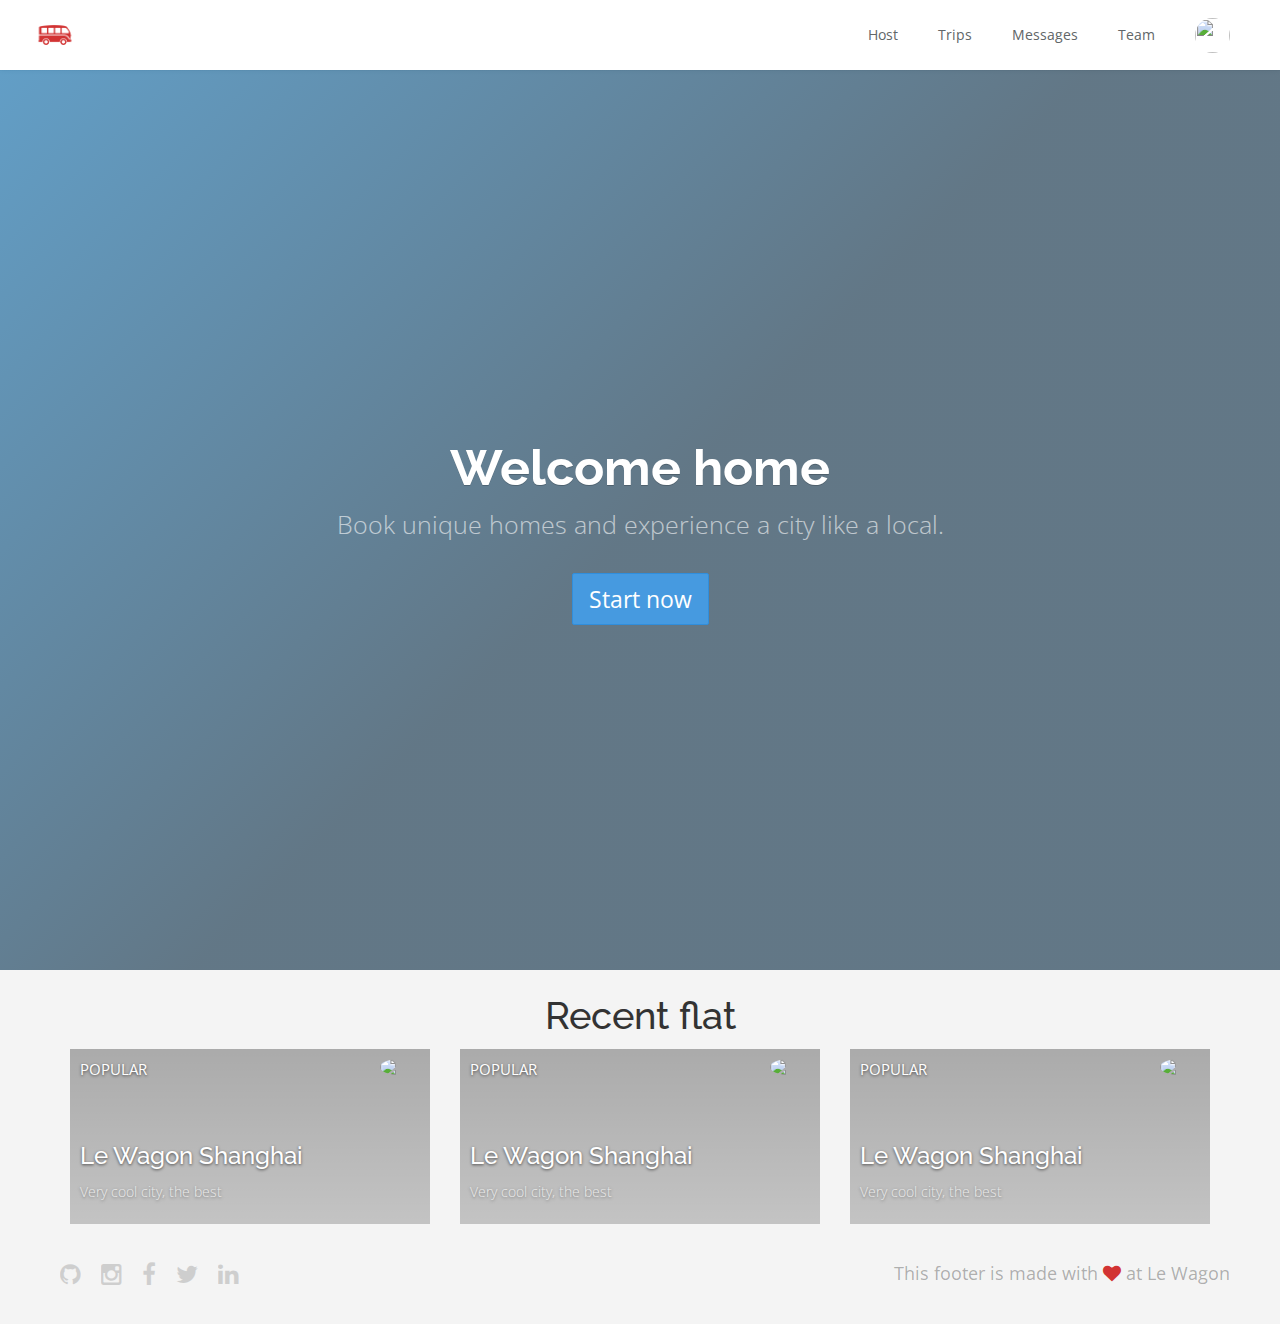
==== commit 4f5d0506: "Automated commit at 2017-11-13 11:01:09 UTC by middleman-deploy 2.0.0-alpha" ====
--- a/index.html
+++ b/index.html
@@ -6,21 +6,115 @@
     <meta name="viewport"
           content="width=device-width, initial-scale=1, shrink-to-fit=no">
     <!-- Use the title from a page's frontmatter if it has one -->
-    <title>Le Wagon - Middleman</title>
-    <link href="stylesheets/application-3c48b980.css" rel="stylesheet" />
+    <title></title>
+    <link href="stylesheets/application-730deff3.css" rel="stylesheet" />
     <script src="javascripts/application-93de88c9.js"></script>
     <link href="images/favicon-f15af148.png" rel="icon" type="image/png" />
   </head>
   <body>
-    <div id="home">
-  <div class="home-content">
-    <img src="images/logo-acc9c0ec.png" width="200" alt="Logo" />
-    <p>
-      Middleman is now running!
-    </p>
-    <p class="about">
-      <a href="about.html">More about this template</a>
-    </p>
+    <div class="navbar-wagon">
+  <!-- Logo -->
+  <a href="/" class="navbar-wagon-brand">
+    <img src="images/logo-acc9c0ec.png" id="logo" alt="Logo" />
+  </a>
+
+  <!-- Right Navigation -->
+  <div class="navbar-wagon-right hidden-xs hidden-sm">
+
+    <a href="" class="navbar-wagon-item navbar-wagon-link">Host</a>
+    <a href="" class="navbar-wagon-item navbar-wagon-link">Trips</a>
+    <a href="" class="navbar-wagon-item navbar-wagon-link">Messages</a>
+    <a href="team.html" class="navbar-wagon-item navbar-wagon-link">Team</a>
+
+    <!-- Profile picture with dropdown list -->
+    <div class="navbar-wagon-item">
+      <div class="dropdown">
+        <img src="https://kitt.lewagon.com/placeholder/users/ssaunier" class="avatar dropdown-toggle" id="navbar-wagon-menu" data-toggle="dropdown">
+        <ul class="dropdown-menu dropdown-menu-right navbar-wagon-dropdown-menu">
+          <li><a href="#">Profile</a></li>
+          <li><a href="#">Dashboard</a></li>
+          <li><a href="#">Log Out</a></li>
+        </ul>
+      </div>
+    </div>
+  </div>
+
+  <!-- Dropdown appearing on mobile only -->
+  <div class="navbar-wagon-item hidden-md hidden-lg">
+    <div class="dropdown">
+      <i class="fa fa-bars dropdown-toggle" data-toggle="dropdown"></i>
+      <ul class="dropdown-menu dropdown-menu-right navbar-wagon-dropdown-menu">
+        <li><a href="#">Host</a></li>
+        <li><a href="#">Trips</a></li>
+        <li><a href="#">Messagese</a></li>
+      </ul>
+    </div>
+  </div>
+</div>
+
+    <div class="banner" style="background-image: linear-gradient(-225deg, rgba(0,101,168,0.6) 0%, rgba(0,36,61,0.6) 50%), url('https://kitt.lewagon.com/placeholder/cities/berlin');">
+  <div class="banner-content">
+    <h1>Welcome home</h1>
+    <p>Book unique homes and experience a city like a local.</p>
+    <a class="btn btn-primary btn-lg">Start now</a>
+  </div>
+</div>
+
+
+
+<h2 class="text-center"> Recent flat </h2>
+
+<div class="container">
+  <div class="row">
+    <div class="col-xs-12 col-sm-4">
+     <div class="card" style="background-image: linear-gradient(rgba(0,0,0,0.3), rgba(0,0,0,0.2)), url('https://kitt.lewagon.com/placeholder/cities/shanghai');">
+  <div class="card-category">Popular</div>
+  <div class="card-description">
+    <h2>Le Wagon Shanghai</h2>
+    <p>Very cool city, the best</p>
+  </div>
+  <img class="card-user" src="https://kitt.lewagon.com/placeholder/users/tgenaitay">
+  <a class="card-link" href="#" ></a>
+</div>
+
+    </div>
+    <div class="col-xs-12 col-sm-4">
+      <div class="card" style="background-image: linear-gradient(rgba(0,0,0,0.3), rgba(0,0,0,0.2)), url('https://kitt.lewagon.com/placeholder/cities/shanghai');">
+  <div class="card-category">Popular</div>
+  <div class="card-description">
+    <h2>Le Wagon Shanghai</h2>
+    <p>Very cool city, the best</p>
+  </div>
+  <img class="card-user" src="https://kitt.lewagon.com/placeholder/users/tgenaitay">
+  <a class="card-link" href="#" ></a>
+</div>
+
+    </div>
+    <div class="col-xs-12 col-sm-4">
+      <div class="card" style="background-image: linear-gradient(rgba(0,0,0,0.3), rgba(0,0,0,0.2)), url('https://kitt.lewagon.com/placeholder/cities/shanghai');">
+  <div class="card-category">Popular</div>
+  <div class="card-description">
+    <h2>Le Wagon Shanghai</h2>
+    <p>Very cool city, the best</p>
+  </div>
+  <img class="card-user" src="https://kitt.lewagon.com/placeholder/users/tgenaitay">
+  <a class="card-link" href="#" ></a>
+</div>
+
+    </div>
+  </div>
+</div>
+
+    <div class="footer">
+  <div class="footer-links">
+    <a href="#"><i class="fa fa-github"></i></a>
+    <a href="#"><i class="fa fa-instagram"></i></a>
+    <a href="#"><i class="fa fa-facebook"></i></a>
+    <a href="#"><i class="fa fa-twitter"></i></a>
+    <a href="#"><i class="fa fa-linkedin"></i></a>
+  </div>
+  <div class="footer-copyright">
+    This footer is made with <i class="fa fa-heart"></i> at Le Wagon
   </div>
 </div>
 
--- a/stylesheets/application-730deff3.css
+++ b/stylesheets/application-730deff3.css
@@ -0,0 +1,8 @@
+@import url("https://fonts.googleapis.com/css?family=Open+Sans:400,300,700|Raleway:400,100,300,700,500");/*!
+ * Bootstrap v3.3.7 (http://getbootstrap.com)
+ * Copyright 2011-2016 Twitter, Inc.
+ * Licensed under MIT (https://github.com/twbs/bootstrap/blob/master/LICENSE)
+ *//*! normalize.css v3.0.3 | MIT License | github.com/necolas/normalize.css */html{font-family:sans-serif;-ms-text-size-adjust:100%;-webkit-text-size-adjust:100%}body{margin:0}article,aside,details,figcaption,figure,footer,header,hgroup,main,menu,nav,section,summary{display:block}audio,canvas,progress,video{display:inline-block;vertical-align:baseline}audio:not([controls]){display:none;height:0}[hidden],template{display:none}a{background-color:transparent}a:active,a:hover{outline:0}abbr[title]{border-bottom:1px dotted}b,strong{font-weight:bold}dfn{font-style:italic}h1{font-size:2em;margin:0.67em 0}mark{background:#ff0;color:#000}small{font-size:80%}sub,sup{font-size:75%;line-height:0;position:relative;vertical-align:baseline}sup{top:-0.5em}sub{bottom:-0.25em}img{border:0}svg:not(:root){overflow:hidden}figure{margin:1em 40px}hr{-webkit-box-sizing:content-box;box-sizing:content-box;height:0}pre{overflow:auto}code,kbd,pre,samp{font-family:monospace, monospace;font-size:1em}button,input,optgroup,select,textarea{color:inherit;font:inherit;margin:0}button{overflow:visible}button,select{text-transform:none}button,html input[type="button"],input[type="reset"],input[type="submit"]{-webkit-appearance:button;cursor:pointer}button[disabled],html input[disabled]{cursor:default}button::-moz-focus-inner,input::-moz-focus-inner{border:0;padding:0}input{line-height:normal}input[type="checkbox"],input[type="radio"]{-webkit-box-sizing:border-box;box-sizing:border-box;padding:0}input[type="number"]::-webkit-inner-spin-button,input[type="number"]::-webkit-outer-spin-button{height:auto}input[type="search"]{-webkit-appearance:textfield;-webkit-box-sizing:content-box;box-sizing:content-box}input[type="search"]::-webkit-search-cancel-button,input[type="search"]::-webkit-search-decoration{-webkit-appearance:none}fieldset{border:1px solid #c0c0c0;margin:0 2px;padding:0.35em 0.625em 0.75em}legend{border:0;padding:0}textarea{overflow:auto}optgroup{font-weight:bold}table{border-collapse:collapse;border-spacing:0}td,th{padding:0}/*! Source: https://github.com/h5bp/html5-boilerplate/blob/master/src/css/main.css */@media print{*,*:before,*:after{background:transparent !important;color:#000 !important;-webkit-box-shadow:none !important;box-shadow:none !important;text-shadow:none !important}a,a:visited{text-decoration:underline}a[href]:after{content:" (" attr(href) ")"}abbr[title]:after{content:" (" attr(title) ")"}a[href^="#"]:after,a[href^="javascript:"]:after{content:""}pre,blockquote{border:1px solid #999;page-break-inside:avoid}thead{display:table-header-group}tr,img{page-break-inside:avoid}img{max-width:100% !important}p,h2,h3{orphans:3;widows:3}h2,h3{page-break-after:avoid}.navbar{display:none}.btn>.caret,.dropup>.btn>.caret{border-top-color:#000 !important}.label{border:1px solid #000}.table{border-collapse:collapse !important}.table td,.table th{background-color:#fff !important}.table-bordered th,.table-bordered td{border:1px solid #ddd !important}}@font-face{font-family:'Glyphicons Halflings';src:url("../assets/bootstrap/glyphicons-halflings-regular-86b6f62b.eot");src:url("../assets/bootstrap/glyphicons-halflings-regular-86b6f62b.eot?#iefix") format("embedded-opentype"),url("../assets/bootstrap/glyphicons-halflings-regular-ca35b697.woff2") format("woff2"),url("../assets/bootstrap/glyphicons-halflings-regular-278e49a8.woff") format("woff"),url("../assets/bootstrap/glyphicons-halflings-regular-44bc1850.ttf") format("truetype"),url("../assets/bootstrap/glyphicons-halflings-regular-de51a849.svg#glyphicons_halflingsregular") format("svg")}.glyphicon{position:relative;top:1px;display:inline-block;font-family:'Glyphicons Halflings';font-style:normal;font-weight:normal;line-height:1;-webkit-font-smoothing:antialiased;-moz-osx-font-smoothing:grayscale}.glyphicon-asterisk:before{content:"\002a"}.glyphicon-plus:before{content:"\002b"}.glyphicon-euro:before,.glyphicon-eur:before{content:"\20ac"}.glyphicon-minus:before{content:"\2212"}.glyphicon-cloud:before{content:"\2601"}.glyphicon-envelope:before{content:"\2709"}.glyphicon-pencil:before{content:"\270f"}.glyphicon-glass:before{content:"\e001"}.glyphicon-music:before{content:"\e002"}.glyphicon-search:before{content:"\e003"}.glyphicon-heart:before{content:"\e005"}.glyphicon-star:before{content:"\e006"}.glyphicon-star-empty:before{content:"\e007"}.glyphicon-user:before{content:"\e008"}.glyphicon-film:before{content:"\e009"}.glyphicon-th-large:before{content:"\e010"}.glyphicon-th:before{content:"\e011"}.glyphicon-th-list:before{content:"\e012"}.glyphicon-ok:before{content:"\e013"}.glyphicon-remove:before{content:"\e014"}.glyphicon-zoom-in:before{content:"\e015"}.glyphicon-zoom-out:before{content:"\e016"}.glyphicon-off:before{content:"\e017"}.glyphicon-signal:before{content:"\e018"}.glyphicon-cog:before{content:"\e019"}.glyphicon-trash:before{content:"\e020"}.glyphicon-home:before{content:"\e021"}.glyphicon-file:before{content:"\e022"}.glyphicon-time:before{content:"\e023"}.glyphicon-road:before{content:"\e024"}.glyphicon-download-alt:before{content:"\e025"}.glyphicon-download:before{content:"\e026"}.glyphicon-upload:before{content:"\e027"}.glyphicon-inbox:before{content:"\e028"}.glyphicon-play-circle:before{content:"\e029"}.glyphicon-repeat:before{content:"\e030"}.glyphicon-refresh:before{content:"\e031"}.glyphicon-list-alt:before{content:"\e032"}.glyphicon-lock:before{content:"\e033"}.glyphicon-flag:before{content:"\e034"}.glyphicon-headphones:before{content:"\e035"}.glyphicon-volume-off:before{content:"\e036"}.glyphicon-volume-down:before{content:"\e037"}.glyphicon-volume-up:before{content:"\e038"}.glyphicon-qrcode:before{content:"\e039"}.glyphicon-barcode:before{content:"\e040"}.glyphicon-tag:before{content:"\e041"}.glyphicon-tags:before{content:"\e042"}.glyphicon-book:before{content:"\e043"}.glyphicon-bookmark:before{content:"\e044"}.glyphicon-print:before{content:"\e045"}.glyphicon-camera:before{content:"\e046"}.glyphicon-font:before{content:"\e047"}.glyphicon-bold:before{content:"\e048"}.glyphicon-italic:before{content:"\e049"}.glyphicon-text-height:before{content:"\e050"}.glyphicon-text-width:before{content:"\e051"}.glyphicon-align-left:before{content:"\e052"}.glyphicon-align-center:before{content:"\e053"}.glyphicon-align-right:before{content:"\e054"}.glyphicon-align-justify:before{content:"\e055"}.glyphicon-list:before{content:"\e056"}.glyphicon-indent-left:before{content:"\e057"}.glyphicon-indent-right:before{content:"\e058"}.glyphicon-facetime-video:before{content:"\e059"}.glyphicon-picture:before{content:"\e060"}.glyphicon-map-marker:before{content:"\e062"}.glyphicon-adjust:before{content:"\e063"}.glyphicon-tint:before{content:"\e064"}.glyphicon-edit:before{content:"\e065"}.glyphicon-share:before{content:"\e066"}.glyphicon-check:before{content:"\e067"}.glyphicon-move:before{content:"\e068"}.glyphicon-step-backward:before{content:"\e069"}.glyphicon-fast-backward:before{content:"\e070"}.glyphicon-backward:before{content:"\e071"}.glyphicon-play:before{content:"\e072"}.glyphicon-pause:before{content:"\e073"}.glyphicon-stop:before{content:"\e074"}.glyphicon-forward:before{content:"\e075"}.glyphicon-fast-forward:before{content:"\e076"}.glyphicon-step-forward:before{content:"\e077"}.glyphicon-eject:before{content:"\e078"}.glyphicon-chevron-left:before{content:"\e079"}.glyphicon-chevron-right:before{content:"\e080"}.glyphicon-plus-sign:before{content:"\e081"}.glyphicon-minus-sign:before{content:"\e082"}.glyphicon-remove-sign:before{content:"\e083"}.glyphicon-ok-sign:before{content:"\e084"}.glyphicon-question-sign:before{content:"\e085"}.glyphicon-info-sign:before{content:"\e086"}.glyphicon-screenshot:before{content:"\e087"}.glyphicon-remove-circle:before{content:"\e088"}.glyphicon-ok-circle:before{content:"\e089"}.glyphicon-ban-circle:before{content:"\e090"}.glyphicon-arrow-left:before{content:"\e091"}.glyphicon-arrow-right:before{content:"\e092"}.glyphicon-arrow-up:before{content:"\e093"}.glyphicon-arrow-down:before{content:"\e094"}.glyphicon-share-alt:before{content:"\e095"}.glyphicon-resize-full:before{content:"\e096"}.glyphicon-resize-small:before{content:"\e097"}.glyphicon-exclamation-sign:before{content:"\e101"}.glyphicon-gift:before{content:"\e102"}.glyphicon-leaf:before{content:"\e103"}.glyphicon-fire:before{content:"\e104"}.glyphicon-eye-open:before{content:"\e105"}.glyphicon-eye-close:before{content:"\e106"}.glyphicon-warning-sign:before{content:"\e107"}.glyphicon-plane:before{content:"\e108"}.glyphicon-calendar:before{content:"\e109"}.glyphicon-random:before{content:"\e110"}.glyphicon-comment:before{content:"\e111"}.glyphicon-magnet:before{content:"\e112"}.glyphicon-chevron-up:before{content:"\e113"}.glyphicon-chevron-down:before{content:"\e114"}.glyphicon-retweet:before{content:"\e115"}.glyphicon-shopping-cart:before{content:"\e116"}.glyphicon-folder-close:before{content:"\e117"}.glyphicon-folder-open:before{content:"\e118"}.glyphicon-resize-vertical:before{content:"\e119"}.glyphicon-resize-horizontal:before{content:"\e120"}.glyphicon-hdd:before{content:"\e121"}.glyphicon-bullhorn:before{content:"\e122"}.glyphicon-bell:before{content:"\e123"}.glyphicon-certificate:before{content:"\e124"}.glyphicon-thumbs-up:before{content:"\e125"}.glyphicon-thumbs-down:before{content:"\e126"}.glyphicon-hand-right:before{content:"\e127"}.glyphicon-hand-left:before{content:"\e128"}.glyphicon-hand-up:before{content:"\e129"}.glyphicon-hand-down:before{content:"\e130"}.glyphicon-circle-arrow-right:before{content:"\e131"}.glyphicon-circle-arrow-left:before{content:"\e132"}.glyphicon-circle-arrow-up:before{content:"\e133"}.glyphicon-circle-arrow-down:before{content:"\e134"}.glyphicon-globe:before{content:"\e135"}.glyphicon-wrench:before{content:"\e136"}.glyphicon-tasks:before{content:"\e137"}.glyphicon-filter:before{content:"\e138"}.glyphicon-briefcase:before{content:"\e139"}.glyphicon-fullscreen:before{content:"\e140"}.glyphicon-dashboard:before{content:"\e141"}.glyphicon-paperclip:before{content:"\e142"}.glyphicon-heart-empty:before{content:"\e143"}.glyphicon-link:before{content:"\e144"}.glyphicon-phone:before{content:"\e145"}.glyphicon-pushpin:before{content:"\e146"}.glyphicon-usd:before{content:"\e148"}.glyphicon-gbp:before{content:"\e149"}.glyphicon-sort:before{content:"\e150"}.glyphicon-sort-by-alphabet:before{content:"\e151"}.glyphicon-sort-by-alphabet-alt:before{content:"\e152"}.glyphicon-sort-by-order:before{content:"\e153"}.glyphicon-sort-by-order-alt:before{content:"\e154"}.glyphicon-sort-by-attributes:before{content:"\e155"}.glyphicon-sort-by-attributes-alt:before{content:"\e156"}.glyphicon-unchecked:before{content:"\e157"}.glyphicon-expand:before{content:"\e158"}.glyphicon-collapse-down:before{content:"\e159"}.glyphicon-collapse-up:before{content:"\e160"}.glyphicon-log-in:before{content:"\e161"}.glyphicon-flash:before{content:"\e162"}.glyphicon-log-out:before{content:"\e163"}.glyphicon-new-window:before{content:"\e164"}.glyphicon-record:before{content:"\e165"}.glyphicon-save:before{content:"\e166"}.glyphicon-open:before{content:"\e167"}.glyphicon-saved:before{content:"\e168"}.glyphicon-import:before{content:"\e169"}.glyphicon-export:before{content:"\e170"}.glyphicon-send:before{content:"\e171"}.glyphicon-floppy-disk:before{content:"\e172"}.glyphicon-floppy-saved:before{content:"\e173"}.glyphicon-floppy-remove:before{content:"\e174"}.glyphicon-floppy-save:before{content:"\e175"}.glyphicon-floppy-open:before{content:"\e176"}.glyphicon-credit-card:before{content:"\e177"}.glyphicon-transfer:before{content:"\e178"}.glyphicon-cutlery:before{content:"\e179"}.glyphicon-header:before{content:"\e180"}.glyphicon-compressed:before{content:"\e181"}.glyphicon-earphone:before{content:"\e182"}.glyphicon-phone-alt:before{content:"\e183"}.glyphicon-tower:before{content:"\e184"}.glyphicon-stats:before{content:"\e185"}.glyphicon-sd-video:before{content:"\e186"}.glyphicon-hd-video:before{content:"\e187"}.glyphicon-subtitles:before{content:"\e188"}.glyphicon-sound-stereo:before{content:"\e189"}.glyphicon-sound-dolby:before{content:"\e190"}.glyphicon-sound-5-1:before{content:"\e191"}.glyphicon-sound-6-1:before{content:"\e192"}.glyphicon-sound-7-1:before{content:"\e193"}.glyphicon-copyright-mark:before{content:"\e194"}.glyphicon-registration-mark:before{content:"\e195"}.glyphicon-cloud-download:before{content:"\e197"}.glyphicon-cloud-upload:before{content:"\e198"}.glyphicon-tree-conifer:before{content:"\e199"}.glyphicon-tree-deciduous:before{content:"\e200"}.glyphicon-cd:before{content:"\e201"}.glyphicon-save-file:before{content:"\e202"}.glyphicon-open-file:before{content:"\e203"}.glyphicon-level-up:before{content:"\e204"}.glyphicon-copy:before{content:"\e205"}.glyphicon-paste:before{content:"\e206"}.glyphicon-alert:before{content:"\e209"}.glyphicon-equalizer:before{content:"\e210"}.glyphicon-king:before{content:"\e211"}.glyphicon-queen:before{content:"\e212"}.glyphicon-pawn:before{content:"\e213"}.glyphicon-bishop:before{content:"\e214"}.glyphicon-knight:before{content:"\e215"}.glyphicon-baby-formula:before{content:"\e216"}.glyphicon-tent:before{content:"\26fa"}.glyphicon-blackboard:before{content:"\e218"}.glyphicon-bed:before{content:"\e219"}.glyphicon-apple:before{content:"\f8ff"}.glyphicon-erase:before{content:"\e221"}.glyphicon-hourglass:before{content:"\231b"}.glyphicon-lamp:before{content:"\e223"}.glyphicon-duplicate:before{content:"\e224"}.glyphicon-piggy-bank:before{content:"\e225"}.glyphicon-scissors:before{content:"\e226"}.glyphicon-bitcoin:before{content:"\e227"}.glyphicon-btc:before{content:"\e227"}.glyphicon-xbt:before{content:"\e227"}.glyphicon-yen:before{content:"\00a5"}.glyphicon-jpy:before{content:"\00a5"}.glyphicon-ruble:before{content:"\20bd"}.glyphicon-rub:before{content:"\20bd"}.glyphicon-scale:before{content:"\e230"}.glyphicon-ice-lolly:before{content:"\e231"}.glyphicon-ice-lolly-tasted:before{content:"\e232"}.glyphicon-education:before{content:"\e233"}.glyphicon-option-horizontal:before{content:"\e234"}.glyphicon-option-vertical:before{content:"\e235"}.glyphicon-menu-hamburger:before{content:"\e236"}.glyphicon-modal-window:before{content:"\e237"}.glyphicon-oil:before{content:"\e238"}.glyphicon-grain:before{content:"\e239"}.glyphicon-sunglasses:before{content:"\e240"}.glyphicon-text-size:before{content:"\e241"}.glyphicon-text-color:before{content:"\e242"}.glyphicon-text-background:before{content:"\e243"}.glyphicon-object-align-top:before{content:"\e244"}.glyphicon-object-align-bottom:before{content:"\e245"}.glyphicon-object-align-horizontal:before{content:"\e246"}.glyphicon-object-align-left:before{content:"\e247"}.glyphicon-object-align-vertical:before{content:"\e248"}.glyphicon-object-align-right:before{content:"\e249"}.glyphicon-triangle-right:before{content:"\e250"}.glyphicon-triangle-left:before{content:"\e251"}.glyphicon-triangle-bottom:before{content:"\e252"}.glyphicon-triangle-top:before{content:"\e253"}.glyphicon-console:before{content:"\e254"}.glyphicon-superscript:before{content:"\e255"}.glyphicon-subscript:before{content:"\e256"}.glyphicon-menu-left:before{content:"\e257"}.glyphicon-menu-right:before{content:"\e258"}.glyphicon-menu-down:before{content:"\e259"}.glyphicon-menu-up:before{content:"\e260"}*{-webkit-box-sizing:border-box;box-sizing:border-box}*:before,*:after{-webkit-box-sizing:border-box;box-sizing:border-box}html{font-size:10px;-webkit-tap-highlight-color:transparent}body{font-family:"Open Sans", "Helvetica", "sans-serif";font-size:18px;line-height:1.42857143;color:#333333;background-color:#F4F4F4}input,button,select,textarea{font-family:inherit;font-size:inherit;line-height:inherit}a{color:#469AE0;text-decoration:none}a:hover,a:focus{color:#1f74ba;text-decoration:underline}a:focus{outline:5px auto -webkit-focus-ring-color;outline-offset:-2px}figure{margin:0}img{vertical-align:middle}.img-responsive{display:block;max-width:100%;height:auto}.img-rounded{border-radius:2px}.img-thumbnail{padding:4px;line-height:1.42857143;background-color:#F4F4F4;border:1px solid #ddd;border-radius:2px;-webkit-transition:all 0.2s ease-in-out;transition:all 0.2s ease-in-out;display:inline-block;max-width:100%;height:auto}.img-circle{border-radius:50%}hr{margin-top:25px;margin-bottom:25px;border:0;border-top:1px solid #eeeeee}.sr-only{position:absolute;width:1px;height:1px;margin:-1px;padding:0;overflow:hidden;clip:rect(0, 0, 0, 0);border:0}.sr-only-focusable:active,.sr-only-focusable:focus{position:static;width:auto;height:auto;margin:0;overflow:visible;clip:auto}[role="button"]{cursor:pointer}h1,h2,h3,h4,h5,h6,.h1,.h2,.h3,.h4,.h5,.h6{font-family:"Raleway", "Helvetica", "sans-serif";font-weight:500;line-height:1.1;color:inherit}h1 small,h1 .small,h2 small,h2 .small,h3 small,h3 .small,h4 small,h4 .small,h5 small,h5 .small,h6 small,h6 .small,.h1 small,.h1 .small,.h2 small,.h2 .small,.h3 small,.h3 .small,.h4 small,.h4 .small,.h5 small,.h5 .small,.h6 small,.h6 .small{font-weight:normal;line-height:1;color:#777777}h1,.h1,h2,.h2,h3,.h3{margin-top:25px;margin-bottom:12.5px}h1 small,h1 .small,.h1 small,.h1 .small,h2 small,h2 .small,.h2 small,.h2 .small,h3 small,h3 .small,.h3 small,.h3 .small{font-size:65%}h4,.h4,h5,.h5,h6,.h6{margin-top:12.5px;margin-bottom:12.5px}h4 small,h4 .small,.h4 small,.h4 .small,h5 small,h5 .small,.h5 small,.h5 .small,h6 small,h6 .small,.h6 small,.h6 .small{font-size:75%}h1,.h1{font-size:46px}h2,.h2{font-size:38px}h3,.h3{font-size:31px}h4,.h4{font-size:23px}h5,.h5{font-size:18px}h6,.h6{font-size:16px}p{margin:0 0 12.5px}.lead{margin-bottom:25px;font-size:20px;font-weight:300;line-height:1.4}@media (min-width: 768px){.lead{font-size:27px}}small,.small{font-size:88%}mark,.mark{background-color:#fcf8e3;padding:.2em}.text-left{text-align:left}.text-right{text-align:right}.text-center{text-align:center}.text-justify{text-align:justify}.text-nowrap{white-space:nowrap}.text-lowercase{text-transform:lowercase}.text-uppercase,.initialism{text-transform:uppercase}.text-capitalize{text-transform:capitalize}.text-muted{color:#777777}.text-primary{color:#469AE0}a.text-primary:hover,a.text-primary:focus{color:#2381d0}.text-success{color:#3c763d}a.text-success:hover,a.text-success:focus{color:#2b542c}.text-info{color:#31708f}a.text-info:hover,a.text-info:focus{color:#245269}.text-warning{color:#8a6d3b}a.text-warning:hover,a.text-warning:focus{color:#66512c}.text-danger{color:#a94442}a.text-danger:hover,a.text-danger:focus{color:#843534}.bg-primary{color:#fff}.bg-primary{background-color:#469AE0}a.bg-primary:hover,a.bg-primary:focus{background-color:#2381d0}.bg-success{background-color:#dff0d8}a.bg-success:hover,a.bg-success:focus{background-color:#c1e2b3}.bg-info{background-color:#d9edf7}a.bg-info:hover,a.bg-info:focus{background-color:#afd9ee}.bg-warning{background-color:#fcf8e3}a.bg-warning:hover,a.bg-warning:focus{background-color:#f7ecb5}.bg-danger{background-color:#f2dede}a.bg-danger:hover,a.bg-danger:focus{background-color:#e4b9b9}.page-header{padding-bottom:11.5px;margin:50px 0 25px;border-bottom:1px solid #eeeeee}ul,ol{margin-top:0;margin-bottom:12.5px}ul ul,ul ol,ol ul,ol ol{margin-bottom:0}.list-unstyled{padding-left:0;list-style:none}.list-inline{padding-left:0;list-style:none;margin-left:-5px}.list-inline>li{display:inline-block;padding-left:5px;padding-right:5px}dl{margin-top:0;margin-bottom:25px}dt,dd{line-height:1.42857143}dt{font-weight:bold}dd{margin-left:0}.dl-horizontal dd:before,.dl-horizontal dd:after{content:" ";display:table}.dl-horizontal dd:after{clear:both}@media (min-width: 768px){.dl-horizontal dt{float:left;width:160px;clear:left;text-align:right;overflow:hidden;text-overflow:ellipsis;white-space:nowrap}.dl-horizontal dd{margin-left:180px}}abbr[title],abbr[data-original-title]{cursor:help;border-bottom:1px dotted #777777}.initialism{font-size:90%}blockquote{padding:12.5px 25px;margin:0 0 25px;font-size:22.5px;border-left:5px solid #eeeeee}blockquote p:last-child,blockquote ul:last-child,blockquote ol:last-child{margin-bottom:0}blockquote footer,blockquote small,blockquote .small{display:block;font-size:80%;line-height:1.42857143;color:#777777}blockquote footer:before,blockquote small:before,blockquote .small:before{content:'\2014 \00A0'}.blockquote-reverse,blockquote.pull-right{padding-right:15px;padding-left:0;border-right:5px solid #eeeeee;border-left:0;text-align:right}.blockquote-reverse footer:before,.blockquote-reverse small:before,.blockquote-reverse .small:before,blockquote.pull-right footer:before,blockquote.pull-right small:before,blockquote.pull-right .small:before{content:''}.blockquote-reverse footer:after,.blockquote-reverse small:after,.blockquote-reverse .small:after,blockquote.pull-right footer:after,blockquote.pull-right small:after,blockquote.pull-right .small:after{content:'\00A0 \2014'}address{margin-bottom:25px;font-style:normal;line-height:1.42857143}code,kbd,pre,samp{font-family:Menlo, Monaco, Consolas, "Courier New", monospace}code{padding:2px 4px;font-size:90%;color:#c7254e;background-color:#f9f2f4;border-radius:2px}kbd{padding:2px 4px;font-size:90%;color:#fff;background-color:#333;border-radius:2px;-webkit-box-shadow:inset 0 -1px 0 rgba(0,0,0,0.25);box-shadow:inset 0 -1px 0 rgba(0,0,0,0.25)}kbd kbd{padding:0;font-size:100%;font-weight:bold;-webkit-box-shadow:none;box-shadow:none}pre{display:block;padding:12px;margin:0 0 12.5px;font-size:17px;line-height:1.42857143;word-break:break-all;word-wrap:break-word;color:#333333;background-color:#f5f5f5;border:1px solid #ccc;border-radius:2px}pre code{padding:0;font-size:inherit;color:inherit;white-space:pre-wrap;background-color:transparent;border-radius:0}.pre-scrollable{max-height:340px;overflow-y:scroll}.container{margin-right:auto;margin-left:auto;padding-left:15px;padding-right:15px}.container:before,.container:after{content:" ";display:table}.container:after{clear:both}@media (min-width: 768px){.container{width:750px}}@media (min-width: 992px){.container{width:970px}}@media (min-width: 1200px){.container{width:1170px}}.container-fluid{margin-right:auto;margin-left:auto;padding-left:15px;padding-right:15px}.container-fluid:before,.container-fluid:after{content:" ";display:table}.container-fluid:after{clear:both}.row{margin-left:-15px;margin-right:-15px}.row:before,.row:after{content:" ";display:table}.row:after{clear:both}.col-xs-1,.col-sm-1,.col-md-1,.col-lg-1,.col-xs-2,.col-sm-2,.col-md-2,.col-lg-2,.col-xs-3,.col-sm-3,.col-md-3,.col-lg-3,.col-xs-4,.col-sm-4,.col-md-4,.col-lg-4,.col-xs-5,.col-sm-5,.col-md-5,.col-lg-5,.col-xs-6,.col-sm-6,.col-md-6,.col-lg-6,.col-xs-7,.col-sm-7,.col-md-7,.col-lg-7,.col-xs-8,.col-sm-8,.col-md-8,.col-lg-8,.col-xs-9,.col-sm-9,.col-md-9,.col-lg-9,.col-xs-10,.col-sm-10,.col-md-10,.col-lg-10,.col-xs-11,.col-sm-11,.col-md-11,.col-lg-11,.col-xs-12,.col-sm-12,.col-md-12,.col-lg-12{position:relative;min-height:1px;padding-left:15px;padding-right:15px}.col-xs-1,.col-xs-2,.col-xs-3,.col-xs-4,.col-xs-5,.col-xs-6,.col-xs-7,.col-xs-8,.col-xs-9,.col-xs-10,.col-xs-11,.col-xs-12{float:left}.col-xs-1{width:8.33333333%}.col-xs-2{width:16.66666667%}.col-xs-3{width:25%}.col-xs-4{width:33.33333333%}.col-xs-5{width:41.66666667%}.col-xs-6{width:50%}.col-xs-7{width:58.33333333%}.col-xs-8{width:66.66666667%}.col-xs-9{width:75%}.col-xs-10{width:83.33333333%}.col-xs-11{width:91.66666667%}.col-xs-12{width:100%}.col-xs-pull-0{right:auto}.col-xs-pull-1{right:8.33333333%}.col-xs-pull-2{right:16.66666667%}.col-xs-pull-3{right:25%}.col-xs-pull-4{right:33.33333333%}.col-xs-pull-5{right:41.66666667%}.col-xs-pull-6{right:50%}.col-xs-pull-7{right:58.33333333%}.col-xs-pull-8{right:66.66666667%}.col-xs-pull-9{right:75%}.col-xs-pull-10{right:83.33333333%}.col-xs-pull-11{right:91.66666667%}.col-xs-pull-12{right:100%}.col-xs-push-0{left:auto}.col-xs-push-1{left:8.33333333%}.col-xs-push-2{left:16.66666667%}.col-xs-push-3{left:25%}.col-xs-push-4{left:33.33333333%}.col-xs-push-5{left:41.66666667%}.col-xs-push-6{left:50%}.col-xs-push-7{left:58.33333333%}.col-xs-push-8{left:66.66666667%}.col-xs-push-9{left:75%}.col-xs-push-10{left:83.33333333%}.col-xs-push-11{left:91.66666667%}.col-xs-push-12{left:100%}.col-xs-offset-0{margin-left:0%}.col-xs-offset-1{margin-left:8.33333333%}.col-xs-offset-2{margin-left:16.66666667%}.col-xs-offset-3{margin-left:25%}.col-xs-offset-4{margin-left:33.33333333%}.col-xs-offset-5{margin-left:41.66666667%}.col-xs-offset-6{margin-left:50%}.col-xs-offset-7{margin-left:58.33333333%}.col-xs-offset-8{margin-left:66.66666667%}.col-xs-offset-9{margin-left:75%}.col-xs-offset-10{margin-left:83.33333333%}.col-xs-offset-11{margin-left:91.66666667%}.col-xs-offset-12{margin-left:100%}@media (min-width: 768px){.col-sm-1,.col-sm-2,.col-sm-3,.col-sm-4,.col-sm-5,.col-sm-6,.col-sm-7,.col-sm-8,.col-sm-9,.col-sm-10,.col-sm-11,.col-sm-12{float:left}.col-sm-1{width:8.33333333%}.col-sm-2{width:16.66666667%}.col-sm-3{width:25%}.col-sm-4{width:33.33333333%}.col-sm-5{width:41.66666667%}.col-sm-6{width:50%}.col-sm-7{width:58.33333333%}.col-sm-8{width:66.66666667%}.col-sm-9{width:75%}.col-sm-10{width:83.33333333%}.col-sm-11{width:91.66666667%}.col-sm-12{width:100%}.col-sm-pull-0{right:auto}.col-sm-pull-1{right:8.33333333%}.col-sm-pull-2{right:16.66666667%}.col-sm-pull-3{right:25%}.col-sm-pull-4{right:33.33333333%}.col-sm-pull-5{right:41.66666667%}.col-sm-pull-6{right:50%}.col-sm-pull-7{right:58.33333333%}.col-sm-pull-8{right:66.66666667%}.col-sm-pull-9{right:75%}.col-sm-pull-10{right:83.33333333%}.col-sm-pull-11{right:91.66666667%}.col-sm-pull-12{right:100%}.col-sm-push-0{left:auto}.col-sm-push-1{left:8.33333333%}.col-sm-push-2{left:16.66666667%}.col-sm-push-3{left:25%}.col-sm-push-4{left:33.33333333%}.col-sm-push-5{left:41.66666667%}.col-sm-push-6{left:50%}.col-sm-push-7{left:58.33333333%}.col-sm-push-8{left:66.66666667%}.col-sm-push-9{left:75%}.col-sm-push-10{left:83.33333333%}.col-sm-push-11{left:91.66666667%}.col-sm-push-12{left:100%}.col-sm-offset-0{margin-left:0%}.col-sm-offset-1{margin-left:8.33333333%}.col-sm-offset-2{margin-left:16.66666667%}.col-sm-offset-3{margin-left:25%}.col-sm-offset-4{margin-left:33.33333333%}.col-sm-offset-5{margin-left:41.66666667%}.col-sm-offset-6{margin-left:50%}.col-sm-offset-7{margin-left:58.33333333%}.col-sm-offset-8{margin-left:66.66666667%}.col-sm-offset-9{margin-left:75%}.col-sm-offset-10{margin-left:83.33333333%}.col-sm-offset-11{margin-left:91.66666667%}.col-sm-offset-12{margin-left:100%}}@media (min-width: 992px){.col-md-1,.col-md-2,.col-md-3,.col-md-4,.col-md-5,.col-md-6,.col-md-7,.col-md-8,.col-md-9,.col-md-10,.col-md-11,.col-md-12{float:left}.col-md-1{width:8.33333333%}.col-md-2{width:16.66666667%}.col-md-3{width:25%}.col-md-4{width:33.33333333%}.col-md-5{width:41.66666667%}.col-md-6{width:50%}.col-md-7{width:58.33333333%}.col-md-8{width:66.66666667%}.col-md-9{width:75%}.col-md-10{width:83.33333333%}.col-md-11{width:91.66666667%}.col-md-12{width:100%}.col-md-pull-0{right:auto}.col-md-pull-1{right:8.33333333%}.col-md-pull-2{right:16.66666667%}.col-md-pull-3{right:25%}.col-md-pull-4{right:33.33333333%}.col-md-pull-5{right:41.66666667%}.col-md-pull-6{right:50%}.col-md-pull-7{right:58.33333333%}.col-md-pull-8{right:66.66666667%}.col-md-pull-9{right:75%}.col-md-pull-10{right:83.33333333%}.col-md-pull-11{right:91.66666667%}.col-md-pull-12{right:100%}.col-md-push-0{left:auto}.col-md-push-1{left:8.33333333%}.col-md-push-2{left:16.66666667%}.col-md-push-3{left:25%}.col-md-push-4{left:33.33333333%}.col-md-push-5{left:41.66666667%}.col-md-push-6{left:50%}.col-md-push-7{left:58.33333333%}.col-md-push-8{left:66.66666667%}.col-md-push-9{left:75%}.col-md-push-10{left:83.33333333%}.col-md-push-11{left:91.66666667%}.col-md-push-12{left:100%}.col-md-offset-0{margin-left:0%}.col-md-offset-1{margin-left:8.33333333%}.col-md-offset-2{margin-left:16.66666667%}.col-md-offset-3{margin-left:25%}.col-md-offset-4{margin-left:33.33333333%}.col-md-offset-5{margin-left:41.66666667%}.col-md-offset-6{margin-left:50%}.col-md-offset-7{margin-left:58.33333333%}.col-md-offset-8{margin-left:66.66666667%}.col-md-offset-9{margin-left:75%}.col-md-offset-10{margin-left:83.33333333%}.col-md-offset-11{margin-left:91.66666667%}.col-md-offset-12{margin-left:100%}}@media (min-width: 1200px){.col-lg-1,.col-lg-2,.col-lg-3,.col-lg-4,.col-lg-5,.col-lg-6,.col-lg-7,.col-lg-8,.col-lg-9,.col-lg-10,.col-lg-11,.col-lg-12{float:left}.col-lg-1{width:8.33333333%}.col-lg-2{width:16.66666667%}.col-lg-3{width:25%}.col-lg-4{width:33.33333333%}.col-lg-5{width:41.66666667%}.col-lg-6{width:50%}.col-lg-7{width:58.33333333%}.col-lg-8{width:66.66666667%}.col-lg-9{width:75%}.col-lg-10{width:83.33333333%}.col-lg-11{width:91.66666667%}.col-lg-12{width:100%}.col-lg-pull-0{right:auto}.col-lg-pull-1{right:8.33333333%}.col-lg-pull-2{right:16.66666667%}.col-lg-pull-3{right:25%}.col-lg-pull-4{right:33.33333333%}.col-lg-pull-5{right:41.66666667%}.col-lg-pull-6{right:50%}.col-lg-pull-7{right:58.33333333%}.col-lg-pull-8{right:66.66666667%}.col-lg-pull-9{right:75%}.col-lg-pull-10{right:83.33333333%}.col-lg-pull-11{right:91.66666667%}.col-lg-pull-12{right:100%}.col-lg-push-0{left:auto}.col-lg-push-1{left:8.33333333%}.col-lg-push-2{left:16.66666667%}.col-lg-push-3{left:25%}.col-lg-push-4{left:33.33333333%}.col-lg-push-5{left:41.66666667%}.col-lg-push-6{left:50%}.col-lg-push-7{left:58.33333333%}.col-lg-push-8{left:66.66666667%}.col-lg-push-9{left:75%}.col-lg-push-10{left:83.33333333%}.col-lg-push-11{left:91.66666667%}.col-lg-push-12{left:100%}.col-lg-offset-0{margin-left:0%}.col-lg-offset-1{margin-left:8.33333333%}.col-lg-offset-2{margin-left:16.66666667%}.col-lg-offset-3{margin-left:25%}.col-lg-offset-4{margin-left:33.33333333%}.col-lg-offset-5{margin-left:41.66666667%}.col-lg-offset-6{margin-left:50%}.col-lg-offset-7{margin-left:58.33333333%}.col-lg-offset-8{margin-left:66.66666667%}.col-lg-offset-9{margin-left:75%}.col-lg-offset-10{margin-left:83.33333333%}.col-lg-offset-11{margin-left:91.66666667%}.col-lg-offset-12{margin-left:100%}}table{background-color:transparent}caption{padding-top:8px;padding-bottom:8px;color:#777777;text-align:left}th{text-align:left}.table{width:100%;max-width:100%;margin-bottom:25px}.table>thead>tr>th,.table>thead>tr>td,.table>tbody>tr>th,.table>tbody>tr>td,.table>tfoot>tr>th,.table>tfoot>tr>td{padding:8px;line-height:1.42857143;vertical-align:top;border-top:1px solid #ddd}.table>thead>tr>th{vertical-align:bottom;border-bottom:2px solid #ddd}.table>caption+thead>tr:first-child>th,.table>caption+thead>tr:first-child>td,.table>colgroup+thead>tr:first-child>th,.table>colgroup+thead>tr:first-child>td,.table>thead:first-child>tr:first-child>th,.table>thead:first-child>tr:first-child>td{border-top:0}.table>tbody+tbody{border-top:2px solid #ddd}.table .table{background-color:#F4F4F4}.table-condensed>thead>tr>th,.table-condensed>thead>tr>td,.table-condensed>tbody>tr>th,.table-condensed>tbody>tr>td,.table-condensed>tfoot>tr>th,.table-condensed>tfoot>tr>td{padding:5px}.table-bordered{border:1px solid #ddd}.table-bordered>thead>tr>th,.table-bordered>thead>tr>td,.table-bordered>tbody>tr>th,.table-bordered>tbody>tr>td,.table-bordered>tfoot>tr>th,.table-bordered>tfoot>tr>td{border:1px solid #ddd}.table-bordered>thead>tr>th,.table-bordered>thead>tr>td{border-bottom-width:2px}.table-striped>tbody>tr:nth-of-type(odd){background-color:#f9f9f9}.table-hover>tbody>tr:hover{background-color:#f5f5f5}table col[class*="col-"]{position:static;float:none;display:table-column}table td[class*="col-"],table th[class*="col-"]{position:static;float:none;display:table-cell}.table>thead>tr>td.active,.table>thead>tr>th.active,.table>thead>tr.active>td,.table>thead>tr.active>th,.table>tbody>tr>td.active,.table>tbody>tr>th.active,.table>tbody>tr.active>td,.table>tbody>tr.active>th,.table>tfoot>tr>td.active,.table>tfoot>tr>th.active,.table>tfoot>tr.active>td,.table>tfoot>tr.active>th{background-color:#f5f5f5}.table-hover>tbody>tr>td.active:hover,.table-hover>tbody>tr>th.active:hover,.table-hover>tbody>tr.active:hover>td,.table-hover>tbody>tr:hover>.active,.table-hover>tbody>tr.active:hover>th{background-color:#e8e8e8}.table>thead>tr>td.success,.table>thead>tr>th.success,.table>thead>tr.success>td,.table>thead>tr.success>th,.table>tbody>tr>td.success,.table>tbody>tr>th.success,.table>tbody>tr.success>td,.table>tbody>tr.success>th,.table>tfoot>tr>td.success,.table>tfoot>tr>th.success,.table>tfoot>tr.success>td,.table>tfoot>tr.success>th{background-color:#dff0d8}.table-hover>tbody>tr>td.success:hover,.table-hover>tbody>tr>th.success:hover,.table-hover>tbody>tr.success:hover>td,.table-hover>tbody>tr:hover>.success,.table-hover>tbody>tr.success:hover>th{background-color:#d0e9c6}.table>thead>tr>td.info,.table>thead>tr>th.info,.table>thead>tr.info>td,.table>thead>tr.info>th,.table>tbody>tr>td.info,.table>tbody>tr>th.info,.table>tbody>tr.info>td,.table>tbody>tr.info>th,.table>tfoot>tr>td.info,.table>tfoot>tr>th.info,.table>tfoot>tr.info>td,.table>tfoot>tr.info>th{background-color:#d9edf7}.table-hover>tbody>tr>td.info:hover,.table-hover>tbody>tr>th.info:hover,.table-hover>tbody>tr.info:hover>td,.table-hover>tbody>tr:hover>.info,.table-hover>tbody>tr.info:hover>th{background-color:#c4e3f3}.table>thead>tr>td.warning,.table>thead>tr>th.warning,.table>thead>tr.warning>td,.table>thead>tr.warning>th,.table>tbody>tr>td.warning,.table>tbody>tr>th.warning,.table>tbody>tr.warning>td,.table>tbody>tr.warning>th,.table>tfoot>tr>td.warning,.table>tfoot>tr>th.warning,.table>tfoot>tr.warning>td,.table>tfoot>tr.warning>th{background-color:#fcf8e3}.table-hover>tbody>tr>td.warning:hover,.table-hover>tbody>tr>th.warning:hover,.table-hover>tbody>tr.warning:hover>td,.table-hover>tbody>tr:hover>.warning,.table-hover>tbody>tr.warning:hover>th{background-color:#faf2cc}.table>thead>tr>td.danger,.table>thead>tr>th.danger,.table>thead>tr.danger>td,.table>thead>tr.danger>th,.table>tbody>tr>td.danger,.table>tbody>tr>th.danger,.table>tbody>tr.danger>td,.table>tbody>tr.danger>th,.table>tfoot>tr>td.danger,.table>tfoot>tr>th.danger,.table>tfoot>tr.danger>td,.table>tfoot>tr.danger>th{background-color:#f2dede}.table-hover>tbody>tr>td.danger:hover,.table-hover>tbody>tr>th.danger:hover,.table-hover>tbody>tr.danger:hover>td,.table-hover>tbody>tr:hover>.danger,.table-hover>tbody>tr.danger:hover>th{background-color:#ebcccc}.table-responsive{overflow-x:auto;min-height:0.01%}@media screen and (max-width: 767px){.table-responsive{width:100%;margin-bottom:18.75px;overflow-y:hidden;-ms-overflow-style:-ms-autohiding-scrollbar;border:1px solid #ddd}.table-responsive>.table{margin-bottom:0}.table-responsive>.table>thead>tr>th,.table-responsive>.table>thead>tr>td,.table-responsive>.table>tbody>tr>th,.table-responsive>.table>tbody>tr>td,.table-responsive>.table>tfoot>tr>th,.table-responsive>.table>tfoot>tr>td{white-space:nowrap}.table-responsive>.table-bordered{border:0}.table-responsive>.table-bordered>thead>tr>th:first-child,.table-responsive>.table-bordered>thead>tr>td:first-child,.table-responsive>.table-bordered>tbody>tr>th:first-child,.table-responsive>.table-bordered>tbody>tr>td:first-child,.table-responsive>.table-bordered>tfoot>tr>th:first-child,.table-responsive>.table-bordered>tfoot>tr>td:first-child{border-left:0}.table-responsive>.table-bordered>thead>tr>th:last-child,.table-responsive>.table-bordered>thead>tr>td:last-child,.table-responsive>.table-bordered>tbody>tr>th:last-child,.table-responsive>.table-bordered>tbody>tr>td:last-child,.table-responsive>.table-bordered>tfoot>tr>th:last-child,.table-responsive>.table-bordered>tfoot>tr>td:last-child{border-right:0}.table-responsive>.table-bordered>tbody>tr:last-child>th,.table-responsive>.table-bordered>tbody>tr:last-child>td,.table-responsive>.table-bordered>tfoot>tr:last-child>th,.table-responsive>.table-bordered>tfoot>tr:last-child>td{border-bottom:0}}fieldset{padding:0;margin:0;border:0;min-width:0}legend{display:block;width:100%;padding:0;margin-bottom:25px;font-size:27px;line-height:inherit;color:#333333;border:0;border-bottom:1px solid #e5e5e5}label{display:inline-block;max-width:100%;margin-bottom:5px;font-weight:bold}input[type="search"]{-webkit-box-sizing:border-box;box-sizing:border-box}input[type="radio"],input[type="checkbox"]{margin:4px 0 0;margin-top:1px \9;line-height:normal}input[type="file"]{display:block}input[type="range"]{display:block;width:100%}select[multiple],select[size]{height:auto}input[type="file"]:focus,input[type="radio"]:focus,input[type="checkbox"]:focus{outline:5px auto -webkit-focus-ring-color;outline-offset:-2px}output{display:block;padding-top:7px;font-size:18px;line-height:1.42857143;color:#000000}.form-control{display:block;width:100%;height:39px;padding:6px 12px;font-size:18px;line-height:1.42857143;color:#000000;background-color:#fff;background-image:none;border:1px solid #ccc;border-radius:2px;-webkit-box-shadow:inset 0 1px 1px rgba(0,0,0,0.075);box-shadow:inset 0 1px 1px rgba(0,0,0,0.075);-webkit-transition:border-color ease-in-out 0.15s, box-shadow ease-in-out 0.15s;-webkit-transition:border-color ease-in-out 0.15s, -webkit-box-shadow ease-in-out 0.15s;transition:border-color ease-in-out 0.15s, -webkit-box-shadow ease-in-out 0.15s;transition:border-color ease-in-out 0.15s, box-shadow ease-in-out 0.15s;transition:border-color ease-in-out 0.15s, box-shadow ease-in-out 0.15s, -webkit-box-shadow ease-in-out 0.15s}.form-control:focus{border-color:#66afe9;outline:0;-webkit-box-shadow:inset 0 1px 1px rgba(0,0,0,0.075),0 0 8px rgba(102,175,233,0.6);box-shadow:inset 0 1px 1px rgba(0,0,0,0.075),0 0 8px rgba(102,175,233,0.6)}.form-control::-moz-placeholder{color:#999;opacity:1}.form-control:-ms-input-placeholder{color:#999}.form-control::-webkit-input-placeholder{color:#999}.form-control::-ms-expand{border:0;background-color:transparent}.form-control[disabled],.form-control[readonly],fieldset[disabled] .form-control{background-color:#eeeeee;opacity:1}.form-control[disabled],fieldset[disabled] .form-control{cursor:not-allowed}textarea.form-control{height:auto}input[type="search"]{-webkit-appearance:none}@media screen and (-webkit-min-device-pixel-ratio: 0){input[type="date"].form-control,input[type="time"].form-control,input[type="datetime-local"].form-control,input[type="month"].form-control{line-height:39px}input[type="date"].input-sm,.input-group-sm>input[type="date"].form-control,.input-group-sm>input[type="date"].input-group-addon,.input-group-sm>.input-group-btn>input[type="date"].btn,.input-group-sm input[type="date"],input[type="time"].input-sm,.input-group-sm>input[type="time"].form-control,.input-group-sm>input[type="time"].input-group-addon,.input-group-sm>.input-group-btn>input[type="time"].btn,.input-group-sm input[type="time"],input[type="datetime-local"].input-sm,.input-group-sm>input[type="datetime-local"].form-control,.input-group-sm>input[type="datetime-local"].input-group-addon,.input-group-sm>.input-group-btn>input[type="datetime-local"].btn,.input-group-sm input[type="datetime-local"],input[type="month"].input-sm,.input-group-sm>input[type="month"].form-control,.input-group-sm>input[type="month"].input-group-addon,.input-group-sm>.input-group-btn>input[type="month"].btn,.input-group-sm input[type="month"]{line-height:36px}input[type="date"].input-lg,.input-group-lg>input[type="date"].form-control,.input-group-lg>input[type="date"].input-group-addon,.input-group-lg>.input-group-btn>input[type="date"].btn,.input-group-lg input[type="date"],input[type="time"].input-lg,.input-group-lg>input[type="time"].form-control,.input-group-lg>input[type="time"].input-group-addon,.input-group-lg>.input-group-btn>input[type="time"].btn,.input-group-lg input[type="time"],input[type="datetime-local"].input-lg,.input-group-lg>input[type="datetime-local"].form-control,.input-group-lg>input[type="datetime-local"].input-group-addon,.input-group-lg>.input-group-btn>input[type="datetime-local"].btn,.input-group-lg input[type="datetime-local"],input[type="month"].input-lg,.input-group-lg>input[type="month"].form-control,.input-group-lg>input[type="month"].input-group-addon,.input-group-lg>.input-group-btn>input[type="month"].btn,.input-group-lg input[type="month"]{line-height:53px}}.form-group{margin-bottom:15px}.radio,.checkbox{position:relative;display:block;margin-top:10px;margin-bottom:10px}.radio label,.checkbox label{min-height:25px;padding-left:20px;margin-bottom:0;font-weight:normal;cursor:pointer}.radio input[type="radio"],.radio-inline input[type="radio"],.checkbox input[type="checkbox"],.checkbox-inline input[type="checkbox"]{position:absolute;margin-left:-20px;margin-top:4px \9}.radio+.radio,.checkbox+.checkbox{margin-top:-5px}.radio-inline,.checkbox-inline{position:relative;display:inline-block;padding-left:20px;margin-bottom:0;vertical-align:middle;font-weight:normal;cursor:pointer}.radio-inline+.radio-inline,.checkbox-inline+.checkbox-inline{margin-top:0;margin-left:10px}input[type="radio"][disabled],input[type="radio"].disabled,fieldset[disabled] input[type="radio"],input[type="checkbox"][disabled],input[type="checkbox"].disabled,fieldset[disabled] input[type="checkbox"]{cursor:not-allowed}.radio-inline.disabled,fieldset[disabled] .radio-inline,.checkbox-inline.disabled,fieldset[disabled] .checkbox-inline{cursor:not-allowed}.radio.disabled label,fieldset[disabled] .radio label,.checkbox.disabled label,fieldset[disabled] .checkbox label{cursor:not-allowed}.form-control-static{padding-top:7px;padding-bottom:7px;margin-bottom:0;min-height:43px}.form-control-static.input-lg,.input-group-lg>.form-control-static.form-control,.input-group-lg>.form-control-static.input-group-addon,.input-group-lg>.input-group-btn>.form-control-static.btn,.form-control-static.input-sm,.input-group-sm>.form-control-static.form-control,.input-group-sm>.form-control-static.input-group-addon,.input-group-sm>.input-group-btn>.form-control-static.btn{padding-left:0;padding-right:0}.input-sm,.input-group-sm>.form-control,.input-group-sm>.input-group-addon,.input-group-sm>.input-group-btn>.btn{height:36px;padding:5px 10px;font-size:16px;line-height:1.5;border-radius:2px}select.input-sm,.input-group-sm>select.form-control,.input-group-sm>select.input-group-addon,.input-group-sm>.input-group-btn>select.btn{height:36px;line-height:36px}textarea.input-sm,.input-group-sm>textarea.form-control,.input-group-sm>textarea.input-group-addon,.input-group-sm>.input-group-btn>textarea.btn,select[multiple].input-sm,.input-group-sm>select[multiple].form-control,.input-group-sm>select[multiple].input-group-addon,.input-group-sm>.input-group-btn>select[multiple].btn{height:auto}.form-group-sm .form-control{height:36px;padding:5px 10px;font-size:16px;line-height:1.5;border-radius:2px}.form-group-sm select.form-control{height:36px;line-height:36px}.form-group-sm textarea.form-control,.form-group-sm select[multiple].form-control{height:auto}.form-group-sm .form-control-static{height:36px;min-height:41px;padding:6px 10px;font-size:16px;line-height:1.5}.input-lg,.input-group-lg>.form-control,.input-group-lg>.input-group-addon,.input-group-lg>.input-group-btn>.btn{height:53px;padding:10px 16px;font-size:23px;line-height:1.3333333;border-radius:2px}select.input-lg,.input-group-lg>select.form-control,.input-group-lg>select.input-group-addon,.input-group-lg>.input-group-btn>select.btn{height:53px;line-height:53px}textarea.input-lg,.input-group-lg>textarea.form-control,.input-group-lg>textarea.input-group-addon,.input-group-lg>.input-group-btn>textarea.btn,select[multiple].input-lg,.input-group-lg>select[multiple].form-control,.input-group-lg>select[multiple].input-group-addon,.input-group-lg>.input-group-btn>select[multiple].btn{height:auto}.form-group-lg .form-control{height:53px;padding:10px 16px;font-size:23px;line-height:1.3333333;border-radius:2px}.form-group-lg select.form-control{height:53px;line-height:53px}.form-group-lg textarea.form-control,.form-group-lg select[multiple].form-control{height:auto}.form-group-lg .form-control-static{height:53px;min-height:48px;padding:11px 16px;font-size:23px;line-height:1.3333333}.has-feedback{position:relative}.has-feedback .form-control{padding-right:48.75px}.form-control-feedback{position:absolute;top:0;right:0;z-index:2;display:block;width:39px;height:39px;line-height:39px;text-align:center;pointer-events:none}.input-lg+.form-control-feedback,.input-group-lg>.form-control+.form-control-feedback,.input-group-lg>.input-group-addon+.form-control-feedback,.input-group-lg>.input-group-btn>.btn+.form-control-feedback,.input-group-lg+.form-control-feedback,.form-group-lg .form-control+.form-control-feedback{width:53px;height:53px;line-height:53px}.input-sm+.form-control-feedback,.input-group-sm>.form-control+.form-control-feedback,.input-group-sm>.input-group-addon+.form-control-feedback,.input-group-sm>.input-group-btn>.btn+.form-control-feedback,.input-group-sm+.form-control-feedback,.form-group-sm .form-control+.form-control-feedback{width:36px;height:36px;line-height:36px}.has-success .help-block,.has-success .control-label,.has-success .radio,.has-success .checkbox,.has-success .radio-inline,.has-success .checkbox-inline,.has-success.radio label,.has-success.checkbox label,.has-success.radio-inline label,.has-success.checkbox-inline label{color:#3c763d}.has-success .form-control{border-color:#3c763d;-webkit-box-shadow:inset 0 1px 1px rgba(0,0,0,0.075);box-shadow:inset 0 1px 1px rgba(0,0,0,0.075)}.has-success .form-control:focus{border-color:#2b542c;-webkit-box-shadow:inset 0 1px 1px rgba(0,0,0,0.075),0 0 6px #67b168;box-shadow:inset 0 1px 1px rgba(0,0,0,0.075),0 0 6px #67b168}.has-success .input-group-addon{color:#3c763d;border-color:#3c763d;background-color:#dff0d8}.has-success .form-control-feedback{color:#3c763d}.has-warning .help-block,.has-warning .control-label,.has-warning .radio,.has-warning .checkbox,.has-warning .radio-inline,.has-warning .checkbox-inline,.has-warning.radio label,.has-warning.checkbox label,.has-warning.radio-inline label,.has-warning.checkbox-inline label{color:#8a6d3b}.has-warning .form-control{border-color:#8a6d3b;-webkit-box-shadow:inset 0 1px 1px rgba(0,0,0,0.075);box-shadow:inset 0 1px 1px rgba(0,0,0,0.075)}.has-warning .form-control:focus{border-color:#66512c;-webkit-box-shadow:inset 0 1px 1px rgba(0,0,0,0.075),0 0 6px #c0a16b;box-shadow:inset 0 1px 1px rgba(0,0,0,0.075),0 0 6px #c0a16b}.has-warning .input-group-addon{color:#8a6d3b;border-color:#8a6d3b;background-color:#fcf8e3}.has-warning .form-control-feedback{color:#8a6d3b}.has-error .help-block,.has-error .control-label,.has-error .radio,.has-error .checkbox,.has-error .radio-inline,.has-error .checkbox-inline,.has-error.radio label,.has-error.checkbox label,.has-error.radio-inline label,.has-error.checkbox-inline label{color:#a94442}.has-error .form-control{border-color:#a94442;-webkit-box-shadow:inset 0 1px 1px rgba(0,0,0,0.075);box-shadow:inset 0 1px 1px rgba(0,0,0,0.075)}.has-error .form-control:focus{border-color:#843534;-webkit-box-shadow:inset 0 1px 1px rgba(0,0,0,0.075),0 0 6px #ce8483;box-shadow:inset 0 1px 1px rgba(0,0,0,0.075),0 0 6px #ce8483}.has-error .input-group-addon{color:#a94442;border-color:#a94442;background-color:#f2dede}.has-error .form-control-feedback{color:#a94442}.has-feedback label ~ .form-control-feedback{top:30px}.has-feedback label.sr-only ~ .form-control-feedback{top:0}.help-block{display:block;margin-top:5px;margin-bottom:10px;color:#737373}@media (min-width: 768px){.form-inline .form-group{display:inline-block;margin-bottom:0;vertical-align:middle}.form-inline .form-control{display:inline-block;width:auto;vertical-align:middle}.form-inline .form-control-static{display:inline-block}.form-inline .input-group{display:inline-table;vertical-align:middle}.form-inline .input-group .input-group-addon,.form-inline .input-group .input-group-btn,.form-inline .input-group .form-control{width:auto}.form-inline .input-group>.form-control{width:100%}.form-inline .control-label{margin-bottom:0;vertical-align:middle}.form-inline .radio,.form-inline .checkbox{display:inline-block;margin-top:0;margin-bottom:0;vertical-align:middle}.form-inline .radio label,.form-inline .checkbox label{padding-left:0}.form-inline .radio input[type="radio"],.form-inline .checkbox input[type="checkbox"]{position:relative;margin-left:0}.form-inline .has-feedback .form-control-feedback{top:0}}.form-horizontal .radio,.form-horizontal .checkbox,.form-horizontal .radio-inline,.form-horizontal .checkbox-inline{margin-top:0;margin-bottom:0;padding-top:7px}.form-horizontal .radio,.form-horizontal .checkbox{min-height:32px}.form-horizontal .form-group{margin-left:-15px;margin-right:-15px}.form-horizontal .form-group:before,.form-horizontal .form-group:after{content:" ";display:table}.form-horizontal .form-group:after{clear:both}@media (min-width: 768px){.form-horizontal .control-label{text-align:right;margin-bottom:0;padding-top:7px}}.form-horizontal .has-feedback .form-control-feedback{right:15px}@media (min-width: 768px){.form-horizontal .form-group-lg .control-label{padding-top:11px;font-size:23px}}@media (min-width: 768px){.form-horizontal .form-group-sm .control-label{padding-top:6px;font-size:16px}}.btn{display:inline-block;margin-bottom:0;font-weight:normal;text-align:center;vertical-align:middle;-ms-touch-action:manipulation;touch-action:manipulation;cursor:pointer;background-image:none;border:1px solid transparent;white-space:nowrap;padding:6px 12px;font-size:18px;line-height:1.42857143;border-radius:2px;-webkit-user-select:none;-moz-user-select:none;-ms-user-select:none;user-select:none}.btn:focus,.btn.focus,.btn:active:focus,.btn:active.focus,.btn.active:focus,.btn.active.focus{outline:5px auto -webkit-focus-ring-color;outline-offset:-2px}.btn:hover,.btn:focus,.btn.focus{color:#333;text-decoration:none}.btn:active,.btn.active{outline:0;background-image:none;-webkit-box-shadow:inset 0 3px 5px rgba(0,0,0,0.125);box-shadow:inset 0 3px 5px rgba(0,0,0,0.125)}.btn.disabled,.btn[disabled],fieldset[disabled] .btn{cursor:not-allowed;opacity:0.65;filter:alpha(opacity=65);-webkit-box-shadow:none;box-shadow:none}a.btn.disabled,fieldset[disabled] a.btn{pointer-events:none}.btn-default{color:#333;background-color:#fff;border-color:#ccc}.btn-default:focus,.btn-default.focus{color:#333;background-color:#e6e6e6;border-color:#8c8c8c}.btn-default:hover{color:#333;background-color:#e6e6e6;border-color:#adadad}.btn-default:active,.btn-default.active,.open>.btn-default.dropdown-toggle{color:#333;background-color:#e6e6e6;border-color:#adadad}.btn-default:active:hover,.btn-default:active:focus,.btn-default:active.focus,.btn-default.active:hover,.btn-default.active:focus,.btn-default.active.focus,.open>.btn-default.dropdown-toggle:hover,.open>.btn-default.dropdown-toggle:focus,.open>.btn-default.dropdown-toggle.focus{color:#333;background-color:#d4d4d4;border-color:#8c8c8c}.btn-default:active,.btn-default.active,.open>.btn-default.dropdown-toggle{background-image:none}.btn-default.disabled:hover,.btn-default.disabled:focus,.btn-default.disabled.focus,.btn-default[disabled]:hover,.btn-default[disabled]:focus,.btn-default[disabled].focus,fieldset[disabled] .btn-default:hover,fieldset[disabled] .btn-default:focus,fieldset[disabled] .btn-default.focus{background-color:#fff;border-color:#ccc}.btn-default .badge{color:#fff;background-color:#333}.btn-primary{color:#fff;background-color:#469AE0;border-color:#308edc}.btn-primary:focus,.btn-primary.focus{color:#fff;background-color:#2381d0;border-color:#144b79}.btn-primary:hover{color:#fff;background-color:#2381d0;border-color:#1e6eb2}.btn-primary:active,.btn-primary.active,.open>.btn-primary.dropdown-toggle{color:#fff;background-color:#2381d0;border-color:#1e6eb2}.btn-primary:active:hover,.btn-primary:active:focus,.btn-primary:active.focus,.btn-primary.active:hover,.btn-primary.active:focus,.btn-primary.active.focus,.open>.btn-primary.dropdown-toggle:hover,.open>.btn-primary.dropdown-toggle:focus,.open>.btn-primary.dropdown-toggle.focus{color:#fff;background-color:#1e6eb2;border-color:#144b79}.btn-primary:active,.btn-primary.active,.open>.btn-primary.dropdown-toggle{background-image:none}.btn-primary.disabled:hover,.btn-primary.disabled:focus,.btn-primary.disabled.focus,.btn-primary[disabled]:hover,.btn-primary[disabled]:focus,.btn-primary[disabled].focus,fieldset[disabled] .btn-primary:hover,fieldset[disabled] .btn-primary:focus,fieldset[disabled] .btn-primary.focus{background-color:#469AE0;border-color:#308edc}.btn-primary .badge{color:#469AE0;background-color:#fff}.btn-success{color:#fff;background-color:#32B796;border-color:#2da386}.btn-success:focus,.btn-success.focus{color:#fff;background-color:#278f75;border-color:#113f34}.btn-success:hover{color:#fff;background-color:#278f75;border-color:#1f735e}.btn-success:active,.btn-success.active,.open>.btn-success.dropdown-toggle{color:#fff;background-color:#278f75;border-color:#1f735e}.btn-success:active:hover,.btn-success:active:focus,.btn-success:active.focus,.btn-success.active:hover,.btn-success.active:focus,.btn-success.active.focus,.open>.btn-success.dropdown-toggle:hover,.open>.btn-success.dropdown-toggle:focus,.open>.btn-success.dropdown-toggle.focus{color:#fff;background-color:#1f735e;border-color:#113f34}.btn-success:active,.btn-success.active,.open>.btn-success.dropdown-toggle{background-image:none}.btn-success.disabled:hover,.btn-success.disabled:focus,.btn-success.disabled.focus,.btn-success[disabled]:hover,.btn-success[disabled]:focus,.btn-success[disabled].focus,fieldset[disabled] .btn-success:hover,fieldset[disabled] .btn-success:focus,fieldset[disabled] .btn-success.focus{background-color:#32B796;border-color:#2da386}.btn-success .badge{color:#32B796;background-color:#fff}.btn-info{color:#fff;background-color:#FDB631;border-color:#fdad18}.btn-info:focus,.btn-info.focus{color:#fff;background-color:#f9a302;border-color:#946101}.btn-info:hover{color:#fff;background-color:#f9a302;border-color:#d58c02}.btn-info:active,.btn-info.active,.open>.btn-info.dropdown-toggle{color:#fff;background-color:#f9a302;border-color:#d58c02}.btn-info:active:hover,.btn-info:active:focus,.btn-info:active.focus,.btn-info.active:hover,.btn-info.active:focus,.btn-info.active.focus,.open>.btn-info.dropdown-toggle:hover,.open>.btn-info.dropdown-toggle:focus,.open>.btn-info.dropdown-toggle.focus{color:#fff;background-color:#d58c02;border-color:#946101}.btn-info:active,.btn-info.active,.open>.btn-info.dropdown-toggle{background-image:none}.btn-info.disabled:hover,.btn-info.disabled:focus,.btn-info.disabled.focus,.btn-info[disabled]:hover,.btn-info[disabled]:focus,.btn-info[disabled].focus,fieldset[disabled] .btn-info:hover,fieldset[disabled] .btn-info:focus,fieldset[disabled] .btn-info.focus{background-color:#FDB631;border-color:#fdad18}.btn-info .badge{color:#FDB631;background-color:#fff}.btn-warning{color:#fff;background-color:#E67E22;border-color:#d67118}.btn-warning:focus,.btn-warning.focus{color:#fff;background-color:#bf6516;border-color:#64350b}.btn-warning:hover{color:#fff;background-color:#bf6516;border-color:#9f5412}.btn-warning:active,.btn-warning.active,.open>.btn-warning.dropdown-toggle{color:#fff;background-color:#bf6516;border-color:#9f5412}.btn-warning:active:hover,.btn-warning:active:focus,.btn-warning:active.focus,.btn-warning.active:hover,.btn-warning.active:focus,.btn-warning.active.focus,.open>.btn-warning.dropdown-toggle:hover,.open>.btn-warning.dropdown-toggle:focus,.open>.btn-warning.dropdown-toggle.focus{color:#fff;background-color:#9f5412;border-color:#64350b}.btn-warning:active,.btn-warning.active,.open>.btn-warning.dropdown-toggle{background-image:none}.btn-warning.disabled:hover,.btn-warning.disabled:focus,.btn-warning.disabled.focus,.btn-warning[disabled]:hover,.btn-warning[disabled]:focus,.btn-warning[disabled].focus,fieldset[disabled] .btn-warning:hover,fieldset[disabled] .btn-warning:focus,fieldset[disabled] .btn-warning.focus{background-color:#E67E22;border-color:#d67118}.btn-warning .badge{color:#E67E22;background-color:#fff}.btn-danger{color:#fff;background-color:#EE5F5B;border-color:#ec4844}.btn-danger:focus,.btn-danger.focus{color:#fff;background-color:#e9322d;border-color:#9f1411}.btn-danger:hover{color:#fff;background-color:#e9322d;border-color:#dc1c17}.btn-danger:active,.btn-danger.active,.open>.btn-danger.dropdown-toggle{color:#fff;background-color:#e9322d;border-color:#dc1c17}.btn-danger:active:hover,.btn-danger:active:focus,.btn-danger:active.focus,.btn-danger.active:hover,.btn-danger.active:focus,.btn-danger.active.focus,.open>.btn-danger.dropdown-toggle:hover,.open>.btn-danger.dropdown-toggle:focus,.open>.btn-danger.dropdown-toggle.focus{color:#fff;background-color:#dc1c17;border-color:#9f1411}.btn-danger:active,.btn-danger.active,.open>.btn-danger.dropdown-toggle{background-image:none}.btn-danger.disabled:hover,.btn-danger.disabled:focus,.btn-danger.disabled.focus,.btn-danger[disabled]:hover,.btn-danger[disabled]:focus,.btn-danger[disabled].focus,fieldset[disabled] .btn-danger:hover,fieldset[disabled] .btn-danger:focus,fieldset[disabled] .btn-danger.focus{background-color:#EE5F5B;border-color:#ec4844}.btn-danger .badge{color:#EE5F5B;background-color:#fff}.btn-link{color:#469AE0;font-weight:normal;border-radius:0}.btn-link,.btn-link:active,.btn-link.active,.btn-link[disabled],fieldset[disabled] .btn-link{background-color:transparent;-webkit-box-shadow:none;box-shadow:none}.btn-link,.btn-link:hover,.btn-link:focus,.btn-link:active{border-color:transparent}.btn-link:hover,.btn-link:focus{color:#1f74ba;text-decoration:underline;background-color:transparent}.btn-link[disabled]:hover,.btn-link[disabled]:focus,fieldset[disabled] .btn-link:hover,fieldset[disabled] .btn-link:focus{color:#777777;text-decoration:none}.btn-lg,.btn-group-lg>.btn{padding:10px 16px;font-size:23px;line-height:1.3333333;border-radius:2px}.btn-sm,.btn-group-sm>.btn{padding:5px 10px;font-size:16px;line-height:1.5;border-radius:2px}.btn-xs,.btn-group-xs>.btn{padding:1px 5px;font-size:16px;line-height:1.5;border-radius:2px}.btn-block{display:block;width:100%}.btn-block+.btn-block{margin-top:5px}input[type="submit"].btn-block,input[type="reset"].btn-block,input[type="button"].btn-block{width:100%}.fade{opacity:0;-webkit-transition:opacity 0.15s linear;transition:opacity 0.15s linear}.fade.in{opacity:1}.collapse{display:none}.collapse.in{display:block}tr.collapse.in{display:table-row}tbody.collapse.in{display:table-row-group}.collapsing{position:relative;height:0;overflow:hidden;-webkit-transition-property:height, visibility;transition-property:height, visibility;-webkit-transition-duration:0.35s;transition-duration:0.35s;-webkit-transition-timing-function:ease;transition-timing-function:ease}.caret{display:inline-block;width:0;height:0;margin-left:2px;vertical-align:middle;border-top:4px dashed;border-top:4px solid \9;border-right:4px solid transparent;border-left:4px solid transparent}.dropup,.dropdown{position:relative}.dropdown-toggle:focus{outline:0}.dropdown-menu{position:absolute;top:100%;left:0;z-index:1000;display:none;float:left;min-width:160px;padding:5px 0;margin:2px 0 0;list-style:none;font-size:18px;text-align:left;background-color:#fff;border:1px solid #ccc;border:1px solid rgba(0,0,0,0.15);border-radius:2px;-webkit-box-shadow:0 6px 12px rgba(0,0,0,0.175);box-shadow:0 6px 12px rgba(0,0,0,0.175);background-clip:padding-box}.dropdown-menu.pull-right{right:0;left:auto}.dropdown-menu .divider{height:1px;margin:11.5px 0;overflow:hidden;background-color:#e5e5e5}.dropdown-menu>li>a{display:block;padding:3px 20px;clear:both;font-weight:normal;line-height:1.42857143;color:#333333;white-space:nowrap}.dropdown-menu>li>a:hover,.dropdown-menu>li>a:focus{text-decoration:none;color:#262626;background-color:#f5f5f5}.dropdown-menu>.active>a,.dropdown-menu>.active>a:hover,.dropdown-menu>.active>a:focus{color:#fff;text-decoration:none;outline:0;background-color:#469AE0}.dropdown-menu>.disabled>a,.dropdown-menu>.disabled>a:hover,.dropdown-menu>.disabled>a:focus{color:#777777}.dropdown-menu>.disabled>a:hover,.dropdown-menu>.disabled>a:focus{text-decoration:none;background-color:transparent;background-image:none;filter:progid:DXImageTransform.Microsoft.gradient(enabled = false);cursor:not-allowed}.open>.dropdown-menu{display:block}.open>a{outline:0}.dropdown-menu-right{left:auto;right:0}.dropdown-menu-left{left:0;right:auto}.dropdown-header{display:block;padding:3px 20px;font-size:16px;line-height:1.42857143;color:#777777;white-space:nowrap}.dropdown-backdrop{position:fixed;left:0;right:0;bottom:0;top:0;z-index:990}.pull-right>.dropdown-menu{right:0;left:auto}.dropup .caret,.navbar-fixed-bottom .dropdown .caret{border-top:0;border-bottom:4px dashed;border-bottom:4px solid \9;content:""}.dropup .dropdown-menu,.navbar-fixed-bottom .dropdown .dropdown-menu{top:auto;bottom:100%;margin-bottom:2px}@media (min-width: 768px){.navbar-right .dropdown-menu{right:0;left:auto}.navbar-right .dropdown-menu-left{left:0;right:auto}}.btn-group,.btn-group-vertical{position:relative;display:inline-block;vertical-align:middle}.btn-group>.btn,.btn-group-vertical>.btn{position:relative;float:left}.btn-group>.btn:hover,.btn-group>.btn:focus,.btn-group>.btn:active,.btn-group>.btn.active,.btn-group-vertical>.btn:hover,.btn-group-vertical>.btn:focus,.btn-group-vertical>.btn:active,.btn-group-vertical>.btn.active{z-index:2}.btn-group .btn+.btn,.btn-group .btn+.btn-group,.btn-group .btn-group+.btn,.btn-group .btn-group+.btn-group{margin-left:-1px}.btn-toolbar{margin-left:-5px}.btn-toolbar:before,.btn-toolbar:after{content:" ";display:table}.btn-toolbar:after{clear:both}.btn-toolbar .btn,.btn-toolbar .btn-group,.btn-toolbar .input-group{float:left}.btn-toolbar>.btn,.btn-toolbar>.btn-group,.btn-toolbar>.input-group{margin-left:5px}.btn-group>.btn:not(:first-child):not(:last-child):not(.dropdown-toggle){border-radius:0}.btn-group>.btn:first-child{margin-left:0}.btn-group>.btn:first-child:not(:last-child):not(.dropdown-toggle){border-bottom-right-radius:0;border-top-right-radius:0}.btn-group>.btn:last-child:not(:first-child),.btn-group>.dropdown-toggle:not(:first-child){border-bottom-left-radius:0;border-top-left-radius:0}.btn-group>.btn-group{float:left}.btn-group>.btn-group:not(:first-child):not(:last-child)>.btn{border-radius:0}.btn-group>.btn-group:first-child:not(:last-child)>.btn:last-child,.btn-group>.btn-group:first-child:not(:last-child)>.dropdown-toggle{border-bottom-right-radius:0;border-top-right-radius:0}.btn-group>.btn-group:last-child:not(:first-child)>.btn:first-child{border-bottom-left-radius:0;border-top-left-radius:0}.btn-group .dropdown-toggle:active,.btn-group.open .dropdown-toggle{outline:0}.btn-group>.btn+.dropdown-toggle{padding-left:8px;padding-right:8px}.btn-group>.btn-lg+.dropdown-toggle,.btn-group-lg.btn-group>.btn+.dropdown-toggle{padding-left:12px;padding-right:12px}.btn-group.open .dropdown-toggle{-webkit-box-shadow:inset 0 3px 5px rgba(0,0,0,0.125);box-shadow:inset 0 3px 5px rgba(0,0,0,0.125)}.btn-group.open .dropdown-toggle.btn-link{-webkit-box-shadow:none;box-shadow:none}.btn .caret{margin-left:0}.btn-lg .caret,.btn-group-lg>.btn .caret{border-width:5px 5px 0;border-bottom-width:0}.dropup .btn-lg .caret,.dropup .btn-group-lg>.btn .caret{border-width:0 5px 5px}.btn-group-vertical>.btn,.btn-group-vertical>.btn-group,.btn-group-vertical>.btn-group>.btn{display:block;float:none;width:100%;max-width:100%}.btn-group-vertical>.btn-group:before,.btn-group-vertical>.btn-group:after{content:" ";display:table}.btn-group-vertical>.btn-group:after{clear:both}.btn-group-vertical>.btn-group>.btn{float:none}.btn-group-vertical>.btn+.btn,.btn-group-vertical>.btn+.btn-group,.btn-group-vertical>.btn-group+.btn,.btn-group-vertical>.btn-group+.btn-group{margin-top:-1px;margin-left:0}.btn-group-vertical>.btn:not(:first-child):not(:last-child){border-radius:0}.btn-group-vertical>.btn:first-child:not(:last-child){border-top-right-radius:2px;border-top-left-radius:2px;border-bottom-right-radius:0;border-bottom-left-radius:0}.btn-group-vertical>.btn:last-child:not(:first-child){border-top-right-radius:0;border-top-left-radius:0;border-bottom-right-radius:2px;border-bottom-left-radius:2px}.btn-group-vertical>.btn-group:not(:first-child):not(:last-child)>.btn{border-radius:0}.btn-group-vertical>.btn-group:first-child:not(:last-child)>.btn:last-child,.btn-group-vertical>.btn-group:first-child:not(:last-child)>.dropdown-toggle{border-bottom-right-radius:0;border-bottom-left-radius:0}.btn-group-vertical>.btn-group:last-child:not(:first-child)>.btn:first-child{border-top-right-radius:0;border-top-left-radius:0}.btn-group-justified{display:table;width:100%;table-layout:fixed;border-collapse:separate}.btn-group-justified>.btn,.btn-group-justified>.btn-group{float:none;display:table-cell;width:1%}.btn-group-justified>.btn-group .btn{width:100%}.btn-group-justified>.btn-group .dropdown-menu{left:auto}[data-toggle="buttons"]>.btn input[type="radio"],[data-toggle="buttons"]>.btn input[type="checkbox"],[data-toggle="buttons"]>.btn-group>.btn input[type="radio"],[data-toggle="buttons"]>.btn-group>.btn input[type="checkbox"]{position:absolute;clip:rect(0, 0, 0, 0);pointer-events:none}.input-group{position:relative;display:table;border-collapse:separate}.input-group[class*="col-"]{float:none;padding-left:0;padding-right:0}.input-group .form-control{position:relative;z-index:2;float:left;width:100%;margin-bottom:0}.input-group .form-control:focus{z-index:3}.input-group-addon,.input-group-btn,.input-group .form-control{display:table-cell}.input-group-addon:not(:first-child):not(:last-child),.input-group-btn:not(:first-child):not(:last-child),.input-group .form-control:not(:first-child):not(:last-child){border-radius:0}.input-group-addon,.input-group-btn{width:1%;white-space:nowrap;vertical-align:middle}.input-group-addon{padding:6px 12px;font-size:18px;font-weight:normal;line-height:1;color:#000000;text-align:center;background-color:#eeeeee;border:1px solid #ccc;border-radius:2px}.input-group-addon.input-sm,.input-group-sm>.input-group-addon,.input-group-sm>.input-group-btn>.input-group-addon.btn{padding:5px 10px;font-size:16px;border-radius:2px}.input-group-addon.input-lg,.input-group-lg>.input-group-addon,.input-group-lg>.input-group-btn>.input-group-addon.btn{padding:10px 16px;font-size:23px;border-radius:2px}.input-group-addon input[type="radio"],.input-group-addon input[type="checkbox"]{margin-top:0}.input-group .form-control:first-child,.input-group-addon:first-child,.input-group-btn:first-child>.btn,.input-group-btn:first-child>.btn-group>.btn,.input-group-btn:first-child>.dropdown-toggle,.input-group-btn:last-child>.btn:not(:last-child):not(.dropdown-toggle),.input-group-btn:last-child>.btn-group:not(:last-child)>.btn{border-bottom-right-radius:0;border-top-right-radius:0}.input-group-addon:first-child{border-right:0}.input-group .form-control:last-child,.input-group-addon:last-child,.input-group-btn:last-child>.btn,.input-group-btn:last-child>.btn-group>.btn,.input-group-btn:last-child>.dropdown-toggle,.input-group-btn:first-child>.btn:not(:first-child),.input-group-btn:first-child>.btn-group:not(:first-child)>.btn{border-bottom-left-radius:0;border-top-left-radius:0}.input-group-addon:last-child{border-left:0}.input-group-btn{position:relative;font-size:0;white-space:nowrap}.input-group-btn>.btn{position:relative}.input-group-btn>.btn+.btn{margin-left:-1px}.input-group-btn>.btn:hover,.input-group-btn>.btn:focus,.input-group-btn>.btn:active{z-index:2}.input-group-btn:first-child>.btn,.input-group-btn:first-child>.btn-group{margin-right:-1px}.input-group-btn:last-child>.btn,.input-group-btn:last-child>.btn-group{z-index:2;margin-left:-1px}.nav{margin-bottom:0;padding-left:0;list-style:none}.nav:before,.nav:after{content:" ";display:table}.nav:after{clear:both}.nav>li{position:relative;display:block}.nav>li>a{position:relative;display:block;padding:10px 15px}.nav>li>a:hover,.nav>li>a:focus{text-decoration:none;background-color:#eeeeee}.nav>li.disabled>a{color:#777777}.nav>li.disabled>a:hover,.nav>li.disabled>a:focus{color:#777777;text-decoration:none;background-color:transparent;cursor:not-allowed}.nav .open>a,.nav .open>a:hover,.nav .open>a:focus{background-color:#eeeeee;border-color:#469AE0}.nav .nav-divider{height:1px;margin:11.5px 0;overflow:hidden;background-color:#e5e5e5}.nav>li>a>img{max-width:none}.nav-tabs{border-bottom:1px solid #ddd}.nav-tabs>li{float:left;margin-bottom:-1px}.nav-tabs>li>a{margin-right:2px;line-height:1.42857143;border:1px solid transparent;border-radius:2px 2px 0 0}.nav-tabs>li>a:hover{border-color:#eeeeee #eeeeee #ddd}.nav-tabs>li.active>a,.nav-tabs>li.active>a:hover,.nav-tabs>li.active>a:focus{color:#000000;background-color:#F4F4F4;border:1px solid #ddd;border-bottom-color:transparent;cursor:default}.nav-pills>li{float:left}.nav-pills>li>a{border-radius:2px}.nav-pills>li+li{margin-left:2px}.nav-pills>li.active>a,.nav-pills>li.active>a:hover,.nav-pills>li.active>a:focus{color:#fff;background-color:#469AE0}.nav-stacked>li{float:none}.nav-stacked>li+li{margin-top:2px;margin-left:0}.nav-justified,.nav-tabs.nav-justified{width:100%}.nav-justified>li,.nav-tabs.nav-justified>li{float:none}.nav-justified>li>a,.nav-tabs.nav-justified>li>a{text-align:center;margin-bottom:5px}.nav-justified>.dropdown .dropdown-menu{top:auto;left:auto}@media (min-width: 768px){.nav-justified>li,.nav-tabs.nav-justified>li{display:table-cell;width:1%}.nav-justified>li>a,.nav-tabs.nav-justified>li>a{margin-bottom:0}}.nav-tabs-justified,.nav-tabs.nav-justified{border-bottom:0}.nav-tabs-justified>li>a,.nav-tabs.nav-justified>li>a{margin-right:0;border-radius:2px}.nav-tabs-justified>.active>a,.nav-tabs.nav-justified>.active>a,.nav-tabs-justified>.active>a:hover,.nav-tabs.nav-justified>.active>a:hover,.nav-tabs-justified>.active>a:focus,.nav-tabs.nav-justified>.active>a:focus{border:1px solid #ddd}@media (min-width: 768px){.nav-tabs-justified>li>a,.nav-tabs.nav-justified>li>a{border-bottom:1px solid #ddd;border-radius:2px 2px 0 0}.nav-tabs-justified>.active>a,.nav-tabs.nav-justified>.active>a,.nav-tabs-justified>.active>a:hover,.nav-tabs.nav-justified>.active>a:hover,.nav-tabs-justified>.active>a:focus,.nav-tabs.nav-justified>.active>a:focus{border-bottom-color:#F4F4F4}}.tab-content>.tab-pane{display:none}.tab-content>.active{display:block}.nav-tabs .dropdown-menu{margin-top:-1px;border-top-right-radius:0;border-top-left-radius:0}.navbar{position:relative;min-height:50px;margin-bottom:25px;border:1px solid transparent}.navbar:before,.navbar:after{content:" ";display:table}.navbar:after{clear:both}@media (min-width: 768px){.navbar{border-radius:2px}}.navbar-header:before,.navbar-header:after{content:" ";display:table}.navbar-header:after{clear:both}@media (min-width: 768px){.navbar-header{float:left}}.navbar-collapse{overflow-x:visible;padding-right:15px;padding-left:15px;border-top:1px solid transparent;-webkit-box-shadow:inset 0 1px 0 rgba(255,255,255,0.1);box-shadow:inset 0 1px 0 rgba(255,255,255,0.1);-webkit-overflow-scrolling:touch}.navbar-collapse:before,.navbar-collapse:after{content:" ";display:table}.navbar-collapse:after{clear:both}.navbar-collapse.in{overflow-y:auto}@media (min-width: 768px){.navbar-collapse{width:auto;border-top:0;-webkit-box-shadow:none;box-shadow:none}.navbar-collapse.collapse{display:block !important;height:auto !important;padding-bottom:0;overflow:visible !important}.navbar-collapse.in{overflow-y:visible}.navbar-fixed-top .navbar-collapse,.navbar-static-top .navbar-collapse,.navbar-fixed-bottom .navbar-collapse{padding-left:0;padding-right:0}}.navbar-fixed-top .navbar-collapse,.navbar-fixed-bottom .navbar-collapse{max-height:340px}@media (max-device-width: 480px) and (orientation: landscape){.navbar-fixed-top .navbar-collapse,.navbar-fixed-bottom .navbar-collapse{max-height:200px}}.container>.navbar-header,.container>.navbar-collapse,.container-fluid>.navbar-header,.container-fluid>.navbar-collapse{margin-right:-15px;margin-left:-15px}@media (min-width: 768px){.container>.navbar-header,.container>.navbar-collapse,.container-fluid>.navbar-header,.container-fluid>.navbar-collapse{margin-right:0;margin-left:0}}.navbar-static-top{z-index:1000;border-width:0 0 1px}@media (min-width: 768px){.navbar-static-top{border-radius:0}}.navbar-fixed-top,.navbar-fixed-bottom{position:fixed;right:0;left:0;z-index:1030}@media (min-width: 768px){.navbar-fixed-top,.navbar-fixed-bottom{border-radius:0}}.navbar-fixed-top{top:0;border-width:0 0 1px}.navbar-fixed-bottom{bottom:0;margin-bottom:0;border-width:1px 0 0}.navbar-brand{float:left;padding:12.5px 15px;font-size:23px;line-height:25px;height:50px}.navbar-brand:hover,.navbar-brand:focus{text-decoration:none}.navbar-brand>img{display:block}@media (min-width: 768px){.navbar>.container .navbar-brand,.navbar>.container-fluid .navbar-brand{margin-left:-15px}}.navbar-toggle{position:relative;float:right;margin-right:15px;padding:9px 10px;margin-top:8px;margin-bottom:8px;background-color:transparent;background-image:none;border:1px solid transparent;border-radius:2px}.navbar-toggle:focus{outline:0}.navbar-toggle .icon-bar{display:block;width:22px;height:2px;border-radius:1px}.navbar-toggle .icon-bar+.icon-bar{margin-top:4px}@media (min-width: 768px){.navbar-toggle{display:none}}.navbar-nav{margin:6.25px -15px}.navbar-nav>li>a{padding-top:10px;padding-bottom:10px;line-height:25px}@media (max-width: 767px){.navbar-nav .open .dropdown-menu{position:static;float:none;width:auto;margin-top:0;background-color:transparent;border:0;-webkit-box-shadow:none;box-shadow:none}.navbar-nav .open .dropdown-menu>li>a,.navbar-nav .open .dropdown-menu .dropdown-header{padding:5px 15px 5px 25px}.navbar-nav .open .dropdown-menu>li>a{line-height:25px}.navbar-nav .open .dropdown-menu>li>a:hover,.navbar-nav .open .dropdown-menu>li>a:focus{background-image:none}}@media (min-width: 768px){.navbar-nav{float:left;margin:0}.navbar-nav>li{float:left}.navbar-nav>li>a{padding-top:12.5px;padding-bottom:12.5px}}.navbar-form{margin-left:-15px;margin-right:-15px;padding:10px 15px;border-top:1px solid transparent;border-bottom:1px solid transparent;-webkit-box-shadow:inset 0 1px 0 rgba(255,255,255,0.1),0 1px 0 rgba(255,255,255,0.1);box-shadow:inset 0 1px 0 rgba(255,255,255,0.1),0 1px 0 rgba(255,255,255,0.1);margin-top:5.5px;margin-bottom:5.5px}@media (min-width: 768px){.navbar-form .form-group{display:inline-block;margin-bottom:0;vertical-align:middle}.navbar-form .form-control{display:inline-block;width:auto;vertical-align:middle}.navbar-form .form-control-static{display:inline-block}.navbar-form .input-group{display:inline-table;vertical-align:middle}.navbar-form .input-group .input-group-addon,.navbar-form .input-group .input-group-btn,.navbar-form .input-group .form-control{width:auto}.navbar-form .input-group>.form-control{width:100%}.navbar-form .control-label{margin-bottom:0;vertical-align:middle}.navbar-form .radio,.navbar-form .checkbox{display:inline-block;margin-top:0;margin-bottom:0;vertical-align:middle}.navbar-form .radio label,.navbar-form .checkbox label{padding-left:0}.navbar-form .radio input[type="radio"],.navbar-form .checkbox input[type="checkbox"]{position:relative;margin-left:0}.navbar-form .has-feedback .form-control-feedback{top:0}}@media (max-width: 767px){.navbar-form .form-group{margin-bottom:5px}.navbar-form .form-group:last-child{margin-bottom:0}}@media (min-width: 768px){.navbar-form{width:auto;border:0;margin-left:0;margin-right:0;padding-top:0;padding-bottom:0;-webkit-box-shadow:none;box-shadow:none}}.navbar-nav>li>.dropdown-menu{margin-top:0;border-top-right-radius:0;border-top-left-radius:0}.navbar-fixed-bottom .navbar-nav>li>.dropdown-menu{margin-bottom:0;border-top-right-radius:2px;border-top-left-radius:2px;border-bottom-right-radius:0;border-bottom-left-radius:0}.navbar-btn{margin-top:5.5px;margin-bottom:5.5px}.navbar-btn.btn-sm,.btn-group-sm>.navbar-btn.btn{margin-top:7px;margin-bottom:7px}.navbar-btn.btn-xs,.btn-group-xs>.navbar-btn.btn{margin-top:14px;margin-bottom:14px}.navbar-text{margin-top:12.5px;margin-bottom:12.5px}@media (min-width: 768px){.navbar-text{float:left;margin-left:15px;margin-right:15px}}@media (min-width: 768px){.navbar-left{float:left !important}.navbar-right{float:right !important;margin-right:-15px}.navbar-right ~ .navbar-right{margin-right:0}}.navbar-default{background-color:#f8f8f8;border-color:#e7e7e7}.navbar-default .navbar-brand{color:#777}.navbar-default .navbar-brand:hover,.navbar-default .navbar-brand:focus{color:#5e5e5e;background-color:transparent}.navbar-default .navbar-text{color:#777}.navbar-default .navbar-nav>li>a{color:#777}.navbar-default .navbar-nav>li>a:hover,.navbar-default .navbar-nav>li>a:focus{color:#333;background-color:transparent}.navbar-default .navbar-nav>.active>a,.navbar-default .navbar-nav>.active>a:hover,.navbar-default .navbar-nav>.active>a:focus{color:#555;background-color:#e7e7e7}.navbar-default .navbar-nav>.disabled>a,.navbar-default .navbar-nav>.disabled>a:hover,.navbar-default .navbar-nav>.disabled>a:focus{color:#ccc;background-color:transparent}.navbar-default .navbar-toggle{border-color:#ddd}.navbar-default .navbar-toggle:hover,.navbar-default .navbar-toggle:focus{background-color:#ddd}.navbar-default .navbar-toggle .icon-bar{background-color:#888}.navbar-default .navbar-collapse,.navbar-default .navbar-form{border-color:#e7e7e7}.navbar-default .navbar-nav>.open>a,.navbar-default .navbar-nav>.open>a:hover,.navbar-default .navbar-nav>.open>a:focus{background-color:#e7e7e7;color:#555}@media (max-width: 767px){.navbar-default .navbar-nav .open .dropdown-menu>li>a{color:#777}.navbar-default .navbar-nav .open .dropdown-menu>li>a:hover,.navbar-default .navbar-nav .open .dropdown-menu>li>a:focus{color:#333;background-color:transparent}.navbar-default .navbar-nav .open .dropdown-menu>.active>a,.navbar-default .navbar-nav .open .dropdown-menu>.active>a:hover,.navbar-default .navbar-nav .open .dropdown-menu>.active>a:focus{color:#555;background-color:#e7e7e7}.navbar-default .navbar-nav .open .dropdown-menu>.disabled>a,.navbar-default .navbar-nav .open .dropdown-menu>.disabled>a:hover,.navbar-default .navbar-nav .open .dropdown-menu>.disabled>a:focus{color:#ccc;background-color:transparent}}.navbar-default .navbar-link{color:#777}.navbar-default .navbar-link:hover{color:#333}.navbar-default .btn-link{color:#777}.navbar-default .btn-link:hover,.navbar-default .btn-link:focus{color:#333}.navbar-default .btn-link[disabled]:hover,.navbar-default .btn-link[disabled]:focus,fieldset[disabled] .navbar-default .btn-link:hover,fieldset[disabled] .navbar-default .btn-link:focus{color:#ccc}.navbar-inverse{background-color:#222;border-color:#090909}.navbar-inverse .navbar-brand{color:#9d9d9d}.navbar-inverse .navbar-brand:hover,.navbar-inverse .navbar-brand:focus{color:#fff;background-color:transparent}.navbar-inverse .navbar-text{color:#9d9d9d}.navbar-inverse .navbar-nav>li>a{color:#9d9d9d}.navbar-inverse .navbar-nav>li>a:hover,.navbar-inverse .navbar-nav>li>a:focus{color:#fff;background-color:transparent}.navbar-inverse .navbar-nav>.active>a,.navbar-inverse .navbar-nav>.active>a:hover,.navbar-inverse .navbar-nav>.active>a:focus{color:#fff;background-color:#090909}.navbar-inverse .navbar-nav>.disabled>a,.navbar-inverse .navbar-nav>.disabled>a:hover,.navbar-inverse .navbar-nav>.disabled>a:focus{color:#444;background-color:transparent}.navbar-inverse .navbar-toggle{border-color:#333}.navbar-inverse .navbar-toggle:hover,.navbar-inverse .navbar-toggle:focus{background-color:#333}.navbar-inverse .navbar-toggle .icon-bar{background-color:#fff}.navbar-inverse .navbar-collapse,.navbar-inverse .navbar-form{border-color:#101010}.navbar-inverse .navbar-nav>.open>a,.navbar-inverse .navbar-nav>.open>a:hover,.navbar-inverse .navbar-nav>.open>a:focus{background-color:#090909;color:#fff}@media (max-width: 767px){.navbar-inverse .navbar-nav .open .dropdown-menu>.dropdown-header{border-color:#090909}.navbar-inverse .navbar-nav .open .dropdown-menu .divider{background-color:#090909}.navbar-inverse .navbar-nav .open .dropdown-menu>li>a{color:#9d9d9d}.navbar-inverse .navbar-nav .open .dropdown-menu>li>a:hover,.navbar-inverse .navbar-nav .open .dropdown-menu>li>a:focus{color:#fff;background-color:transparent}.navbar-inverse .navbar-nav .open .dropdown-menu>.active>a,.navbar-inverse .navbar-nav .open .dropdown-menu>.active>a:hover,.navbar-inverse .navbar-nav .open .dropdown-menu>.active>a:focus{color:#fff;background-color:#090909}.navbar-inverse .navbar-nav .open .dropdown-menu>.disabled>a,.navbar-inverse .navbar-nav .open .dropdown-menu>.disabled>a:hover,.navbar-inverse .navbar-nav .open .dropdown-menu>.disabled>a:focus{color:#444;background-color:transparent}}.navbar-inverse .navbar-link{color:#9d9d9d}.navbar-inverse .navbar-link:hover{color:#fff}.navbar-inverse .btn-link{color:#9d9d9d}.navbar-inverse .btn-link:hover,.navbar-inverse .btn-link:focus{color:#fff}.navbar-inverse .btn-link[disabled]:hover,.navbar-inverse .btn-link[disabled]:focus,fieldset[disabled] .navbar-inverse .btn-link:hover,fieldset[disabled] .navbar-inverse .btn-link:focus{color:#444}.breadcrumb{padding:8px 15px;margin-bottom:25px;list-style:none;background-color:#f5f5f5;border-radius:2px}.breadcrumb>li{display:inline-block}.breadcrumb>li+li:before{content:"/ ";padding:0 5px;color:#ccc}.breadcrumb>.active{color:#777777}.pagination{display:inline-block;padding-left:0;margin:25px 0;border-radius:2px}.pagination>li{display:inline}.pagination>li>a,.pagination>li>span{position:relative;float:left;padding:6px 12px;line-height:1.42857143;text-decoration:none;color:#469AE0;background-color:#fff;border:1px solid #ddd;margin-left:-1px}.pagination>li:first-child>a,.pagination>li:first-child>span{margin-left:0;border-bottom-left-radius:2px;border-top-left-radius:2px}.pagination>li:last-child>a,.pagination>li:last-child>span{border-bottom-right-radius:2px;border-top-right-radius:2px}.pagination>li>a:hover,.pagination>li>a:focus,.pagination>li>span:hover,.pagination>li>span:focus{z-index:2;color:#1f74ba;background-color:#eeeeee;border-color:#ddd}.pagination>.active>a,.pagination>.active>a:hover,.pagination>.active>a:focus,.pagination>.active>span,.pagination>.active>span:hover,.pagination>.active>span:focus{z-index:3;color:#fff;background-color:#469AE0;border-color:#469AE0;cursor:default}.pagination>.disabled>span,.pagination>.disabled>span:hover,.pagination>.disabled>span:focus,.pagination>.disabled>a,.pagination>.disabled>a:hover,.pagination>.disabled>a:focus{color:#777777;background-color:#fff;border-color:#ddd;cursor:not-allowed}.pagination-lg>li>a,.pagination-lg>li>span{padding:10px 16px;font-size:23px;line-height:1.3333333}.pagination-lg>li:first-child>a,.pagination-lg>li:first-child>span{border-bottom-left-radius:2px;border-top-left-radius:2px}.pagination-lg>li:last-child>a,.pagination-lg>li:last-child>span{border-bottom-right-radius:2px;border-top-right-radius:2px}.pagination-sm>li>a,.pagination-sm>li>span{padding:5px 10px;font-size:16px;line-height:1.5}.pagination-sm>li:first-child>a,.pagination-sm>li:first-child>span{border-bottom-left-radius:2px;border-top-left-radius:2px}.pagination-sm>li:last-child>a,.pagination-sm>li:last-child>span{border-bottom-right-radius:2px;border-top-right-radius:2px}.pager{padding-left:0;margin:25px 0;list-style:none;text-align:center}.pager:before,.pager:after{content:" ";display:table}.pager:after{clear:both}.pager li{display:inline}.pager li>a,.pager li>span{display:inline-block;padding:5px 14px;background-color:#fff;border:1px solid #ddd;border-radius:15px}.pager li>a:hover,.pager li>a:focus{text-decoration:none;background-color:#eeeeee}.pager .next>a,.pager .next>span{float:right}.pager .previous>a,.pager .previous>span{float:left}.pager .disabled>a,.pager .disabled>a:hover,.pager .disabled>a:focus,.pager .disabled>span{color:#777777;background-color:#fff;cursor:not-allowed}.label{display:inline;padding:.2em .6em .3em;font-size:75%;font-weight:bold;line-height:1;color:#fff;text-align:center;white-space:nowrap;vertical-align:baseline;border-radius:.25em}.label:empty{display:none}.btn .label{position:relative;top:-1px}a.label:hover,a.label:focus{color:#fff;text-decoration:none;cursor:pointer}.label-default{background-color:#777777}.label-default[href]:hover,.label-default[href]:focus{background-color:#5e5e5e}.label-primary{background-color:#469AE0}.label-primary[href]:hover,.label-primary[href]:focus{background-color:#2381d0}.label-success{background-color:#32B796}.label-success[href]:hover,.label-success[href]:focus{background-color:#278f75}.label-info{background-color:#FDB631}.label-info[href]:hover,.label-info[href]:focus{background-color:#f9a302}.label-warning{background-color:#E67E22}.label-warning[href]:hover,.label-warning[href]:focus{background-color:#bf6516}.label-danger{background-color:#EE5F5B}.label-danger[href]:hover,.label-danger[href]:focus{background-color:#e9322d}.badge{display:inline-block;min-width:10px;padding:3px 7px;font-size:16px;font-weight:bold;color:#fff;line-height:1;vertical-align:middle;white-space:nowrap;text-align:center;background-color:#777777;border-radius:10px}.badge:empty{display:none}.btn .badge{position:relative;top:-1px}.btn-xs .badge,.btn-group-xs>.btn .badge,.btn-group-xs>.btn .badge{top:0;padding:1px 5px}.list-group-item.active>.badge,.nav-pills>.active>a>.badge{color:#469AE0;background-color:#fff}.list-group-item>.badge{float:right}.list-group-item>.badge+.badge{margin-right:5px}.nav-pills>li>a>.badge{margin-left:3px}a.badge:hover,a.badge:focus{color:#fff;text-decoration:none;cursor:pointer}.jumbotron{padding-top:30px;padding-bottom:30px;margin-bottom:30px;color:inherit;background-color:#eeeeee}.jumbotron h1,.jumbotron .h1{color:inherit}.jumbotron p{margin-bottom:15px;font-size:27px;font-weight:200}.jumbotron>hr{border-top-color:#d5d5d5}.container .jumbotron,.container-fluid .jumbotron{border-radius:2px;padding-left:15px;padding-right:15px}.jumbotron .container{max-width:100%}@media screen and (min-width: 768px){.jumbotron{padding-top:48px;padding-bottom:48px}.container .jumbotron,.container-fluid .jumbotron{padding-left:60px;padding-right:60px}.jumbotron h1,.jumbotron .h1{font-size:81px}}.thumbnail{display:block;padding:4px;margin-bottom:25px;line-height:1.42857143;background-color:#F4F4F4;border:1px solid #ddd;border-radius:2px;-webkit-transition:border 0.2s ease-in-out;transition:border 0.2s ease-in-out}.thumbnail>img,.thumbnail a>img{display:block;max-width:100%;height:auto;margin-left:auto;margin-right:auto}.thumbnail .caption{padding:9px;color:#333333}a.thumbnail:hover,a.thumbnail:focus,a.thumbnail.active{border-color:#469AE0}.alert{padding:15px;margin-bottom:25px;border:1px solid transparent;border-radius:2px}.alert h4{margin-top:0;color:inherit}.alert .alert-link{font-weight:bold}.alert>p,.alert>ul{margin-bottom:0}.alert>p+p{margin-top:5px}.alert-dismissable,.alert-dismissible{padding-right:35px}.alert-dismissable .close,.alert-dismissible .close{position:relative;top:-2px;right:-21px;color:inherit}.alert-success{background-color:#dff0d8;border-color:#d6e9c6;color:#3c763d}.alert-success hr{border-top-color:#c9e2b3}.alert-success .alert-link{color:#2b542c}.alert-info{background-color:#d9edf7;border-color:#bce8f1;color:#31708f}.alert-info hr{border-top-color:#a6e1ec}.alert-info .alert-link{color:#245269}.alert-warning{background-color:#fcf8e3;border-color:#faebcc;color:#8a6d3b}.alert-warning hr{border-top-color:#f7e1b5}.alert-warning .alert-link{color:#66512c}.alert-danger{background-color:#f2dede;border-color:#ebccd1;color:#a94442}.alert-danger hr{border-top-color:#e4b9c0}.alert-danger .alert-link{color:#843534}@-webkit-keyframes progress-bar-stripes{from{background-position:40px 0}to{background-position:0 0}}@keyframes progress-bar-stripes{from{background-position:40px 0}to{background-position:0 0}}.progress{overflow:hidden;height:25px;margin-bottom:25px;background-color:#f5f5f5;border-radius:2px;-webkit-box-shadow:inset 0 1px 2px rgba(0,0,0,0.1);box-shadow:inset 0 1px 2px rgba(0,0,0,0.1)}.progress-bar{float:left;width:0%;height:100%;font-size:16px;line-height:25px;color:#fff;text-align:center;background-color:#469AE0;-webkit-box-shadow:inset 0 -1px 0 rgba(0,0,0,0.15);box-shadow:inset 0 -1px 0 rgba(0,0,0,0.15);-webkit-transition:width 0.6s ease;transition:width 0.6s ease}.progress-striped .progress-bar,.progress-bar-striped{background-image:linear-gradient(45deg, rgba(255,255,255,0.15) 25%, transparent 25%, transparent 50%, rgba(255,255,255,0.15) 50%, rgba(255,255,255,0.15) 75%, transparent 75%, transparent);background-size:40px 40px}.progress.active .progress-bar,.progress-bar.active{-webkit-animation:progress-bar-stripes 2s linear infinite;animation:progress-bar-stripes 2s linear infinite}.progress-bar-success{background-color:#32B796}.progress-striped .progress-bar-success{background-image:linear-gradient(45deg, rgba(255,255,255,0.15) 25%, transparent 25%, transparent 50%, rgba(255,255,255,0.15) 50%, rgba(255,255,255,0.15) 75%, transparent 75%, transparent)}.progress-bar-info{background-color:#FDB631}.progress-striped .progress-bar-info{background-image:linear-gradient(45deg, rgba(255,255,255,0.15) 25%, transparent 25%, transparent 50%, rgba(255,255,255,0.15) 50%, rgba(255,255,255,0.15) 75%, transparent 75%, transparent)}.progress-bar-warning{background-color:#E67E22}.progress-striped .progress-bar-warning{background-image:linear-gradient(45deg, rgba(255,255,255,0.15) 25%, transparent 25%, transparent 50%, rgba(255,255,255,0.15) 50%, rgba(255,255,255,0.15) 75%, transparent 75%, transparent)}.progress-bar-danger{background-color:#EE5F5B}.progress-striped .progress-bar-danger{background-image:linear-gradient(45deg, rgba(255,255,255,0.15) 25%, transparent 25%, transparent 50%, rgba(255,255,255,0.15) 50%, rgba(255,255,255,0.15) 75%, transparent 75%, transparent)}.media{margin-top:15px}.media:first-child{margin-top:0}.media,.media-body{zoom:1;overflow:hidden}.media-body{width:10000px}.media-object{display:block}.media-object.img-thumbnail{max-width:none}.media-right,.media>.pull-right{padding-left:10px}.media-left,.media>.pull-left{padding-right:10px}.media-left,.media-right,.media-body{display:table-cell;vertical-align:top}.media-middle{vertical-align:middle}.media-bottom{vertical-align:bottom}.media-heading{margin-top:0;margin-bottom:5px}.media-list{padding-left:0;list-style:none}.list-group{margin-bottom:20px;padding-left:0}.list-group-item{position:relative;display:block;padding:10px 15px;margin-bottom:-1px;background-color:#fff;border:1px solid #ddd}.list-group-item:first-child{border-top-right-radius:2px;border-top-left-radius:2px}.list-group-item:last-child{margin-bottom:0;border-bottom-right-radius:2px;border-bottom-left-radius:2px}a.list-group-item,button.list-group-item{color:#555}a.list-group-item .list-group-item-heading,button.list-group-item .list-group-item-heading{color:#333}a.list-group-item:hover,a.list-group-item:focus,button.list-group-item:hover,button.list-group-item:focus{text-decoration:none;color:#555;background-color:#f5f5f5}button.list-group-item{width:100%;text-align:left}.list-group-item.disabled,.list-group-item.disabled:hover,.list-group-item.disabled:focus{background-color:#eeeeee;color:#777777;cursor:not-allowed}.list-group-item.disabled .list-group-item-heading,.list-group-item.disabled:hover .list-group-item-heading,.list-group-item.disabled:focus .list-group-item-heading{color:inherit}.list-group-item.disabled .list-group-item-text,.list-group-item.disabled:hover .list-group-item-text,.list-group-item.disabled:focus .list-group-item-text{color:#777777}.list-group-item.active,.list-group-item.active:hover,.list-group-item.active:focus{z-index:2;color:#fff;background-color:#469AE0;border-color:#469AE0}.list-group-item.active .list-group-item-heading,.list-group-item.active .list-group-item-heading>small,.list-group-item.active .list-group-item-heading>.small,.list-group-item.active:hover .list-group-item-heading,.list-group-item.active:hover .list-group-item-heading>small,.list-group-item.active:hover .list-group-item-heading>.small,.list-group-item.active:focus .list-group-item-heading,.list-group-item.active:focus .list-group-item-heading>small,.list-group-item.active:focus .list-group-item-heading>.small{color:inherit}.list-group-item.active .list-group-item-text,.list-group-item.active:hover .list-group-item-text,.list-group-item.active:focus .list-group-item-text{color:#f5f9fd}.list-group-item-success{color:#3c763d;background-color:#dff0d8}a.list-group-item-success,button.list-group-item-success{color:#3c763d}a.list-group-item-success .list-group-item-heading,button.list-group-item-success .list-group-item-heading{color:inherit}a.list-group-item-success:hover,a.list-group-item-success:focus,button.list-group-item-success:hover,button.list-group-item-success:focus{color:#3c763d;background-color:#d0e9c6}a.list-group-item-success.active,a.list-group-item-success.active:hover,a.list-group-item-success.active:focus,button.list-group-item-success.active,button.list-group-item-success.active:hover,button.list-group-item-success.active:focus{color:#fff;background-color:#3c763d;border-color:#3c763d}.list-group-item-info{color:#31708f;background-color:#d9edf7}a.list-group-item-info,button.list-group-item-info{color:#31708f}a.list-group-item-info .list-group-item-heading,button.list-group-item-info .list-group-item-heading{color:inherit}a.list-group-item-info:hover,a.list-group-item-info:focus,button.list-group-item-info:hover,button.list-group-item-info:focus{color:#31708f;background-color:#c4e3f3}a.list-group-item-info.active,a.list-group-item-info.active:hover,a.list-group-item-info.active:focus,button.list-group-item-info.active,button.list-group-item-info.active:hover,button.list-group-item-info.active:focus{color:#fff;background-color:#31708f;border-color:#31708f}.list-group-item-warning{color:#8a6d3b;background-color:#fcf8e3}a.list-group-item-warning,button.list-group-item-warning{color:#8a6d3b}a.list-group-item-warning .list-group-item-heading,button.list-group-item-warning .list-group-item-heading{color:inherit}a.list-group-item-warning:hover,a.list-group-item-warning:focus,button.list-group-item-warning:hover,button.list-group-item-warning:focus{color:#8a6d3b;background-color:#faf2cc}a.list-group-item-warning.active,a.list-group-item-warning.active:hover,a.list-group-item-warning.active:focus,button.list-group-item-warning.active,button.list-group-item-warning.active:hover,button.list-group-item-warning.active:focus{color:#fff;background-color:#8a6d3b;border-color:#8a6d3b}.list-group-item-danger{color:#a94442;background-color:#f2dede}a.list-group-item-danger,button.list-group-item-danger{color:#a94442}a.list-group-item-danger .list-group-item-heading,button.list-group-item-danger .list-group-item-heading{color:inherit}a.list-group-item-danger:hover,a.list-group-item-danger:focus,button.list-group-item-danger:hover,button.list-group-item-danger:focus{color:#a94442;background-color:#ebcccc}a.list-group-item-danger.active,a.list-group-item-danger.active:hover,a.list-group-item-danger.active:focus,button.list-group-item-danger.active,button.list-group-item-danger.active:hover,button.list-group-item-danger.active:focus{color:#fff;background-color:#a94442;border-color:#a94442}.list-group-item-heading{margin-top:0;margin-bottom:5px}.list-group-item-text{margin-bottom:0;line-height:1.3}.panel{margin-bottom:25px;background-color:#fff;border:1px solid transparent;border-radius:2px;-webkit-box-shadow:0 1px 1px rgba(0,0,0,0.05);box-shadow:0 1px 1px rgba(0,0,0,0.05)}.panel-body{padding:15px}.panel-body:before,.panel-body:after{content:" ";display:table}.panel-body:after{clear:both}.panel-heading{padding:10px 15px;border-bottom:1px solid transparent;border-top-right-radius:1px;border-top-left-radius:1px}.panel-heading>.dropdown .dropdown-toggle{color:inherit}.panel-title{margin-top:0;margin-bottom:0;font-size:21px;color:inherit}.panel-title>a,.panel-title>small,.panel-title>.small,.panel-title>small>a,.panel-title>.small>a{color:inherit}.panel-footer{padding:10px 15px;background-color:#f5f5f5;border-top:1px solid #ddd;border-bottom-right-radius:1px;border-bottom-left-radius:1px}.panel>.list-group,.panel>.panel-collapse>.list-group{margin-bottom:0}.panel>.list-group .list-group-item,.panel>.panel-collapse>.list-group .list-group-item{border-width:1px 0;border-radius:0}.panel>.list-group:first-child .list-group-item:first-child,.panel>.panel-collapse>.list-group:first-child .list-group-item:first-child{border-top:0;border-top-right-radius:1px;border-top-left-radius:1px}.panel>.list-group:last-child .list-group-item:last-child,.panel>.panel-collapse>.list-group:last-child .list-group-item:last-child{border-bottom:0;border-bottom-right-radius:1px;border-bottom-left-radius:1px}.panel>.panel-heading+.panel-collapse>.list-group .list-group-item:first-child{border-top-right-radius:0;border-top-left-radius:0}.panel-heading+.list-group .list-group-item:first-child{border-top-width:0}.list-group+.panel-footer{border-top-width:0}.panel>.table,.panel>.table-responsive>.table,.panel>.panel-collapse>.table{margin-bottom:0}.panel>.table caption,.panel>.table-responsive>.table caption,.panel>.panel-collapse>.table caption{padding-left:15px;padding-right:15px}.panel>.table:first-child,.panel>.table-responsive:first-child>.table:first-child{border-top-right-radius:1px;border-top-left-radius:1px}.panel>.table:first-child>thead:first-child>tr:first-child,.panel>.table:first-child>tbody:first-child>tr:first-child,.panel>.table-responsive:first-child>.table:first-child>thead:first-child>tr:first-child,.panel>.table-responsive:first-child>.table:first-child>tbody:first-child>tr:first-child{border-top-left-radius:1px;border-top-right-radius:1px}.panel>.table:first-child>thead:first-child>tr:first-child td:first-child,.panel>.table:first-child>thead:first-child>tr:first-child th:first-child,.panel>.table:first-child>tbody:first-child>tr:first-child td:first-child,.panel>.table:first-child>tbody:first-child>tr:first-child th:first-child,.panel>.table-responsive:first-child>.table:first-child>thead:first-child>tr:first-child td:first-child,.panel>.table-responsive:first-child>.table:first-child>thead:first-child>tr:first-child th:first-child,.panel>.table-responsive:first-child>.table:first-child>tbody:first-child>tr:first-child td:first-child,.panel>.table-responsive:first-child>.table:first-child>tbody:first-child>tr:first-child th:first-child{border-top-left-radius:1px}.panel>.table:first-child>thead:first-child>tr:first-child td:last-child,.panel>.table:first-child>thead:first-child>tr:first-child th:last-child,.panel>.table:first-child>tbody:first-child>tr:first-child td:last-child,.panel>.table:first-child>tbody:first-child>tr:first-child th:last-child,.panel>.table-responsive:first-child>.table:first-child>thead:first-child>tr:first-child td:last-child,.panel>.table-responsive:first-child>.table:first-child>thead:first-child>tr:first-child th:last-child,.panel>.table-responsive:first-child>.table:first-child>tbody:first-child>tr:first-child td:last-child,.panel>.table-responsive:first-child>.table:first-child>tbody:first-child>tr:first-child th:last-child{border-top-right-radius:1px}.panel>.table:last-child,.panel>.table-responsive:last-child>.table:last-child{border-bottom-right-radius:1px;border-bottom-left-radius:1px}.panel>.table:last-child>tbody:last-child>tr:last-child,.panel>.table:last-child>tfoot:last-child>tr:last-child,.panel>.table-responsive:last-child>.table:last-child>tbody:last-child>tr:last-child,.panel>.table-responsive:last-child>.table:last-child>tfoot:last-child>tr:last-child{border-bottom-left-radius:1px;border-bottom-right-radius:1px}.panel>.table:last-child>tbody:last-child>tr:last-child td:first-child,.panel>.table:last-child>tbody:last-child>tr:last-child th:first-child,.panel>.table:last-child>tfoot:last-child>tr:last-child td:first-child,.panel>.table:last-child>tfoot:last-child>tr:last-child th:first-child,.panel>.table-responsive:last-child>.table:last-child>tbody:last-child>tr:last-child td:first-child,.panel>.table-responsive:last-child>.table:last-child>tbody:last-child>tr:last-child th:first-child,.panel>.table-responsive:last-child>.table:last-child>tfoot:last-child>tr:last-child td:first-child,.panel>.table-responsive:last-child>.table:last-child>tfoot:last-child>tr:last-child th:first-child{border-bottom-left-radius:1px}.panel>.table:last-child>tbody:last-child>tr:last-child td:last-child,.panel>.table:last-child>tbody:last-child>tr:last-child th:last-child,.panel>.table:last-child>tfoot:last-child>tr:last-child td:last-child,.panel>.table:last-child>tfoot:last-child>tr:last-child th:last-child,.panel>.table-responsive:last-child>.table:last-child>tbody:last-child>tr:last-child td:last-child,.panel>.table-responsive:last-child>.table:last-child>tbody:last-child>tr:last-child th:last-child,.panel>.table-responsive:last-child>.table:last-child>tfoot:last-child>tr:last-child td:last-child,.panel>.table-responsive:last-child>.table:last-child>tfoot:last-child>tr:last-child th:last-child{border-bottom-right-radius:1px}.panel>.panel-body+.table,.panel>.panel-body+.table-responsive,.panel>.table+.panel-body,.panel>.table-responsive+.panel-body{border-top:1px solid #ddd}.panel>.table>tbody:first-child>tr:first-child th,.panel>.table>tbody:first-child>tr:first-child td{border-top:0}.panel>.table-bordered,.panel>.table-responsive>.table-bordered{border:0}.panel>.table-bordered>thead>tr>th:first-child,.panel>.table-bordered>thead>tr>td:first-child,.panel>.table-bordered>tbody>tr>th:first-child,.panel>.table-bordered>tbody>tr>td:first-child,.panel>.table-bordered>tfoot>tr>th:first-child,.panel>.table-bordered>tfoot>tr>td:first-child,.panel>.table-responsive>.table-bordered>thead>tr>th:first-child,.panel>.table-responsive>.table-bordered>thead>tr>td:first-child,.panel>.table-responsive>.table-bordered>tbody>tr>th:first-child,.panel>.table-responsive>.table-bordered>tbody>tr>td:first-child,.panel>.table-responsive>.table-bordered>tfoot>tr>th:first-child,.panel>.table-responsive>.table-bordered>tfoot>tr>td:first-child{border-left:0}.panel>.table-bordered>thead>tr>th:last-child,.panel>.table-bordered>thead>tr>td:last-child,.panel>.table-bordered>tbody>tr>th:last-child,.panel>.table-bordered>tbody>tr>td:last-child,.panel>.table-bordered>tfoot>tr>th:last-child,.panel>.table-bordered>tfoot>tr>td:last-child,.panel>.table-responsive>.table-bordered>thead>tr>th:last-child,.panel>.table-responsive>.table-bordered>thead>tr>td:last-child,.panel>.table-responsive>.table-bordered>tbody>tr>th:last-child,.panel>.table-responsive>.table-bordered>tbody>tr>td:last-child,.panel>.table-responsive>.table-bordered>tfoot>tr>th:last-child,.panel>.table-responsive>.table-bordered>tfoot>tr>td:last-child{border-right:0}.panel>.table-bordered>thead>tr:first-child>td,.panel>.table-bordered>thead>tr:first-child>th,.panel>.table-bordered>tbody>tr:first-child>td,.panel>.table-bordered>tbody>tr:first-child>th,.panel>.table-responsive>.table-bordered>thead>tr:first-child>td,.panel>.table-responsive>.table-bordered>thead>tr:first-child>th,.panel>.table-responsive>.table-bordered>tbody>tr:first-child>td,.panel>.table-responsive>.table-bordered>tbody>tr:first-child>th{border-bottom:0}.panel>.table-bordered>tbody>tr:last-child>td,.panel>.table-bordered>tbody>tr:last-child>th,.panel>.table-bordered>tfoot>tr:last-child>td,.panel>.table-bordered>tfoot>tr:last-child>th,.panel>.table-responsive>.table-bordered>tbody>tr:last-child>td,.panel>.table-responsive>.table-bordered>tbody>tr:last-child>th,.panel>.table-responsive>.table-bordered>tfoot>tr:last-child>td,.panel>.table-responsive>.table-bordered>tfoot>tr:last-child>th{border-bottom:0}.panel>.table-responsive{border:0;margin-bottom:0}.panel-group{margin-bottom:25px}.panel-group .panel{margin-bottom:0;border-radius:2px}.panel-group .panel+.panel{margin-top:5px}.panel-group .panel-heading{border-bottom:0}.panel-group .panel-heading+.panel-collapse>.panel-body,.panel-group .panel-heading+.panel-collapse>.list-group{border-top:1px solid #ddd}.panel-group .panel-footer{border-top:0}.panel-group .panel-footer+.panel-collapse .panel-body{border-bottom:1px solid #ddd}.panel-default{border-color:#ddd}.panel-default>.panel-heading{color:#333333;background-color:#f5f5f5;border-color:#ddd}.panel-default>.panel-heading+.panel-collapse>.panel-body{border-top-color:#ddd}.panel-default>.panel-heading .badge{color:#f5f5f5;background-color:#333333}.panel-default>.panel-footer+.panel-collapse>.panel-body{border-bottom-color:#ddd}.panel-primary{border-color:#469AE0}.panel-primary>.panel-heading{color:#fff;background-color:#469AE0;border-color:#469AE0}.panel-primary>.panel-heading+.panel-collapse>.panel-body{border-top-color:#469AE0}.panel-primary>.panel-heading .badge{color:#469AE0;background-color:#fff}.panel-primary>.panel-footer+.panel-collapse>.panel-body{border-bottom-color:#469AE0}.panel-success{border-color:#d6e9c6}.panel-success>.panel-heading{color:#3c763d;background-color:#dff0d8;border-color:#d6e9c6}.panel-success>.panel-heading+.panel-collapse>.panel-body{border-top-color:#d6e9c6}.panel-success>.panel-heading .badge{color:#dff0d8;background-color:#3c763d}.panel-success>.panel-footer+.panel-collapse>.panel-body{border-bottom-color:#d6e9c6}.panel-info{border-color:#bce8f1}.panel-info>.panel-heading{color:#31708f;background-color:#d9edf7;border-color:#bce8f1}.panel-info>.panel-heading+.panel-collapse>.panel-body{border-top-color:#bce8f1}.panel-info>.panel-heading .badge{color:#d9edf7;background-color:#31708f}.panel-info>.panel-footer+.panel-collapse>.panel-body{border-bottom-color:#bce8f1}.panel-warning{border-color:#faebcc}.panel-warning>.panel-heading{color:#8a6d3b;background-color:#fcf8e3;border-color:#faebcc}.panel-warning>.panel-heading+.panel-collapse>.panel-body{border-top-color:#faebcc}.panel-warning>.panel-heading .badge{color:#fcf8e3;background-color:#8a6d3b}.panel-warning>.panel-footer+.panel-collapse>.panel-body{border-bottom-color:#faebcc}.panel-danger{border-color:#ebccd1}.panel-danger>.panel-heading{color:#a94442;background-color:#f2dede;border-color:#ebccd1}.panel-danger>.panel-heading+.panel-collapse>.panel-body{border-top-color:#ebccd1}.panel-danger>.panel-heading .badge{color:#f2dede;background-color:#a94442}.panel-danger>.panel-footer+.panel-collapse>.panel-body{border-bottom-color:#ebccd1}.embed-responsive{position:relative;display:block;height:0;padding:0;overflow:hidden}.embed-responsive .embed-responsive-item,.embed-responsive iframe,.embed-responsive embed,.embed-responsive object,.embed-responsive video{position:absolute;top:0;left:0;bottom:0;height:100%;width:100%;border:0}.embed-responsive-16by9{padding-bottom:56.25%}.embed-responsive-4by3{padding-bottom:75%}.well{min-height:20px;padding:19px;margin-bottom:20px;background-color:#f5f5f5;border:1px solid #e3e3e3;border-radius:2px;-webkit-box-shadow:inset 0 1px 1px rgba(0,0,0,0.05);box-shadow:inset 0 1px 1px rgba(0,0,0,0.05)}.well blockquote{border-color:#ddd;border-color:rgba(0,0,0,0.15)}.well-lg{padding:24px;border-radius:2px}.well-sm{padding:9px;border-radius:2px}.close{float:right;font-size:27px;font-weight:bold;line-height:1;color:#000;text-shadow:0 1px 0 #fff;opacity:0.2;filter:alpha(opacity=20)}.close:hover,.close:focus{color:#000;text-decoration:none;cursor:pointer;opacity:0.5;filter:alpha(opacity=50)}button.close{padding:0;cursor:pointer;background:transparent;border:0;-webkit-appearance:none}.modal-open{overflow:hidden}.modal{display:none;overflow:hidden;position:fixed;top:0;right:0;bottom:0;left:0;z-index:1050;-webkit-overflow-scrolling:touch;outline:0}.modal.fade .modal-dialog{-webkit-transform:translate(0, -25%);transform:translate(0, -25%);-webkit-transition:-webkit-transform 0.3s ease-out;transition:-webkit-transform 0.3s ease-out;transition:transform 0.3s ease-out;transition:transform 0.3s ease-out, -webkit-transform 0.3s ease-out}.modal.in .modal-dialog{-webkit-transform:translate(0, 0);transform:translate(0, 0)}.modal-open .modal{overflow-x:hidden;overflow-y:auto}.modal-dialog{position:relative;width:auto;margin:10px}.modal-content{position:relative;background-color:#fff;border:1px solid #999;border:1px solid rgba(0,0,0,0.2);border-radius:2px;-webkit-box-shadow:0 3px 9px rgba(0,0,0,0.5);box-shadow:0 3px 9px rgba(0,0,0,0.5);background-clip:padding-box;outline:0}.modal-backdrop{position:fixed;top:0;right:0;bottom:0;left:0;z-index:1040;background-color:#000}.modal-backdrop.fade{opacity:0;filter:alpha(opacity=0)}.modal-backdrop.in{opacity:0.5;filter:alpha(opacity=50)}.modal-header{padding:15px;border-bottom:1px solid #e5e5e5}.modal-header:before,.modal-header:after{content:" ";display:table}.modal-header:after{clear:both}.modal-header .close{margin-top:-2px}.modal-title{margin:0;line-height:1.42857143}.modal-body{position:relative;padding:15px}.modal-footer{padding:15px;text-align:right;border-top:1px solid #e5e5e5}.modal-footer:before,.modal-footer:after{content:" ";display:table}.modal-footer:after{clear:both}.modal-footer .btn+.btn{margin-left:5px;margin-bottom:0}.modal-footer .btn-group .btn+.btn{margin-left:-1px}.modal-footer .btn-block+.btn-block{margin-left:0}.modal-scrollbar-measure{position:absolute;top:-9999px;width:50px;height:50px;overflow:scroll}@media (min-width: 768px){.modal-dialog{width:600px;margin:30px auto}.modal-content{-webkit-box-shadow:0 5px 15px rgba(0,0,0,0.5);box-shadow:0 5px 15px rgba(0,0,0,0.5)}.modal-sm{width:300px}}@media (min-width: 992px){.modal-lg{width:900px}}.tooltip{position:absolute;z-index:1070;display:block;font-family:"Open Sans", "Helvetica", "sans-serif";font-style:normal;font-weight:normal;letter-spacing:normal;line-break:auto;line-height:1.42857143;text-align:left;text-align:start;text-decoration:none;text-shadow:none;text-transform:none;white-space:normal;word-break:normal;word-spacing:normal;word-wrap:normal;font-size:16px;opacity:0;filter:alpha(opacity=0)}.tooltip.in{opacity:0.9;filter:alpha(opacity=90)}.tooltip.top{margin-top:-3px;padding:5px 0}.tooltip.right{margin-left:3px;padding:0 5px}.tooltip.bottom{margin-top:3px;padding:5px 0}.tooltip.left{margin-left:-3px;padding:0 5px}.tooltip-inner{max-width:200px;padding:3px 8px;color:#fff;text-align:center;background-color:#000;border-radius:2px}.tooltip-arrow{position:absolute;width:0;height:0;border-color:transparent;border-style:solid}.tooltip.top .tooltip-arrow{bottom:0;left:50%;margin-left:-5px;border-width:5px 5px 0;border-top-color:#000}.tooltip.top-left .tooltip-arrow{bottom:0;right:5px;margin-bottom:-5px;border-width:5px 5px 0;border-top-color:#000}.tooltip.top-right .tooltip-arrow{bottom:0;left:5px;margin-bottom:-5px;border-width:5px 5px 0;border-top-color:#000}.tooltip.right .tooltip-arrow{top:50%;left:0;margin-top:-5px;border-width:5px 5px 5px 0;border-right-color:#000}.tooltip.left .tooltip-arrow{top:50%;right:0;margin-top:-5px;border-width:5px 0 5px 5px;border-left-color:#000}.tooltip.bottom .tooltip-arrow{top:0;left:50%;margin-left:-5px;border-width:0 5px 5px;border-bottom-color:#000}.tooltip.bottom-left .tooltip-arrow{top:0;right:5px;margin-top:-5px;border-width:0 5px 5px;border-bottom-color:#000}.tooltip.bottom-right .tooltip-arrow{top:0;left:5px;margin-top:-5px;border-width:0 5px 5px;border-bottom-color:#000}.popover{position:absolute;top:0;left:0;z-index:1060;display:none;max-width:276px;padding:1px;font-family:"Open Sans", "Helvetica", "sans-serif";font-style:normal;font-weight:normal;letter-spacing:normal;line-break:auto;line-height:1.42857143;text-align:left;text-align:start;text-decoration:none;text-shadow:none;text-transform:none;white-space:normal;word-break:normal;word-spacing:normal;word-wrap:normal;font-size:18px;background-color:#fff;background-clip:padding-box;border:1px solid #ccc;border:1px solid rgba(0,0,0,0.2);border-radius:2px;-webkit-box-shadow:0 5px 10px rgba(0,0,0,0.2);box-shadow:0 5px 10px rgba(0,0,0,0.2)}.popover.top{margin-top:-10px}.popover.right{margin-left:10px}.popover.bottom{margin-top:10px}.popover.left{margin-left:-10px}.popover-title{margin:0;padding:8px 14px;font-size:18px;background-color:#f7f7f7;border-bottom:1px solid #ebebeb;border-radius:1px 1px 0 0}.popover-content{padding:9px 14px}.popover>.arrow,.popover>.arrow:after{position:absolute;display:block;width:0;height:0;border-color:transparent;border-style:solid}.popover>.arrow{border-width:11px}.popover>.arrow:after{border-width:10px;content:""}.popover.top>.arrow{left:50%;margin-left:-11px;border-bottom-width:0;border-top-color:#999999;border-top-color:rgba(0,0,0,0.25);bottom:-11px}.popover.top>.arrow:after{content:" ";bottom:1px;margin-left:-10px;border-bottom-width:0;border-top-color:#fff}.popover.right>.arrow{top:50%;left:-11px;margin-top:-11px;border-left-width:0;border-right-color:#999999;border-right-color:rgba(0,0,0,0.25)}.popover.right>.arrow:after{content:" ";left:1px;bottom:-10px;border-left-width:0;border-right-color:#fff}.popover.bottom>.arrow{left:50%;margin-left:-11px;border-top-width:0;border-bottom-color:#999999;border-bottom-color:rgba(0,0,0,0.25);top:-11px}.popover.bottom>.arrow:after{content:" ";top:1px;margin-left:-10px;border-top-width:0;border-bottom-color:#fff}.popover.left>.arrow{top:50%;right:-11px;margin-top:-11px;border-right-width:0;border-left-color:#999999;border-left-color:rgba(0,0,0,0.25)}.popover.left>.arrow:after{content:" ";right:1px;border-right-width:0;border-left-color:#fff;bottom:-10px}.carousel{position:relative}.carousel-inner{position:relative;overflow:hidden;width:100%}.carousel-inner>.item{display:none;position:relative;-webkit-transition:0.6s ease-in-out left;transition:0.6s ease-in-out left}.carousel-inner>.item>img,.carousel-inner>.item>a>img{display:block;max-width:100%;height:auto;line-height:1}@media all and (transform-3d), (-webkit-transform-3d){.carousel-inner>.item{-webkit-transition:-webkit-transform 0.6s ease-in-out;transition:-webkit-transform 0.6s ease-in-out;transition:transform 0.6s ease-in-out;transition:transform 0.6s ease-in-out, -webkit-transform 0.6s ease-in-out;-webkit-backface-visibility:hidden;backface-visibility:hidden;-webkit-perspective:1000px;perspective:1000px}.carousel-inner>.item.next,.carousel-inner>.item.active.right{-webkit-transform:translate3d(100%, 0, 0);transform:translate3d(100%, 0, 0);left:0}.carousel-inner>.item.prev,.carousel-inner>.item.active.left{-webkit-transform:translate3d(-100%, 0, 0);transform:translate3d(-100%, 0, 0);left:0}.carousel-inner>.item.next.left,.carousel-inner>.item.prev.right,.carousel-inner>.item.active{-webkit-transform:translate3d(0, 0, 0);transform:translate3d(0, 0, 0);left:0}}.carousel-inner>.active,.carousel-inner>.next,.carousel-inner>.prev{display:block}.carousel-inner>.active{left:0}.carousel-inner>.next,.carousel-inner>.prev{position:absolute;top:0;width:100%}.carousel-inner>.next{left:100%}.carousel-inner>.prev{left:-100%}.carousel-inner>.next.left,.carousel-inner>.prev.right{left:0}.carousel-inner>.active.left{left:-100%}.carousel-inner>.active.right{left:100%}.carousel-control{position:absolute;top:0;left:0;bottom:0;width:15%;opacity:0.5;filter:alpha(opacity=50);font-size:20px;color:#fff;text-align:center;text-shadow:0 1px 2px rgba(0,0,0,0.6);background-color:transparent}.carousel-control.left{background-image:-webkit-gradient(linear, left top, right top, from(rgba(0,0,0,0.5)), to(rgba(0,0,0,0.0001)));background-image:linear-gradient(to right, rgba(0,0,0,0.5) 0%, rgba(0,0,0,0.0001) 100%);background-repeat:repeat-x;filter:progid:DXImageTransform.Microsoft.gradient(startColorstr='#80000000', endColorstr='#00000000', GradientType=1)}.carousel-control.right{left:auto;right:0;background-image:-webkit-gradient(linear, left top, right top, from(rgba(0,0,0,0.0001)), to(rgba(0,0,0,0.5)));background-image:linear-gradient(to right, rgba(0,0,0,0.0001) 0%, rgba(0,0,0,0.5) 100%);background-repeat:repeat-x;filter:progid:DXImageTransform.Microsoft.gradient(startColorstr='#00000000', endColorstr='#80000000', GradientType=1)}.carousel-control:hover,.carousel-control:focus{outline:0;color:#fff;text-decoration:none;opacity:0.9;filter:alpha(opacity=90)}.carousel-control .icon-prev,.carousel-control .icon-next,.carousel-control .glyphicon-chevron-left,.carousel-control .glyphicon-chevron-right{position:absolute;top:50%;margin-top:-10px;z-index:5;display:inline-block}.carousel-control .icon-prev,.carousel-control .glyphicon-chevron-left{left:50%;margin-left:-10px}.carousel-control .icon-next,.carousel-control .glyphicon-chevron-right{right:50%;margin-right:-10px}.carousel-control .icon-prev,.carousel-control .icon-next{width:20px;height:20px;line-height:1;font-family:serif}.carousel-control .icon-prev:before{content:'\2039'}.carousel-control .icon-next:before{content:'\203a'}.carousel-indicators{position:absolute;bottom:10px;left:50%;z-index:15;width:60%;margin-left:-30%;padding-left:0;list-style:none;text-align:center}.carousel-indicators li{display:inline-block;width:10px;height:10px;margin:1px;text-indent:-999px;border:1px solid #fff;border-radius:10px;cursor:pointer;background-color:#000 \9;background-color:transparent}.carousel-indicators .active{margin:0;width:12px;height:12px;background-color:#fff}.carousel-caption{position:absolute;left:15%;right:15%;bottom:20px;z-index:10;padding-top:20px;padding-bottom:20px;color:#fff;text-align:center;text-shadow:0 1px 2px rgba(0,0,0,0.6)}.carousel-caption .btn{text-shadow:none}@media screen and (min-width: 768px){.carousel-control .glyphicon-chevron-left,.carousel-control .glyphicon-chevron-right,.carousel-control .icon-prev,.carousel-control .icon-next{width:30px;height:30px;margin-top:-10px;font-size:30px}.carousel-control .glyphicon-chevron-left,.carousel-control .icon-prev{margin-left:-10px}.carousel-control .glyphicon-chevron-right,.carousel-control .icon-next{margin-right:-10px}.carousel-caption{left:20%;right:20%;padding-bottom:30px}.carousel-indicators{bottom:20px}}.clearfix:before,.clearfix:after{content:" ";display:table}.clearfix:after{clear:both}.center-block{display:block;margin-left:auto;margin-right:auto}.pull-right{float:right !important}.pull-left{float:left !important}.hide{display:none !important}.show{display:block !important}.invisible{visibility:hidden}.text-hide{font:0/0 a;color:transparent;text-shadow:none;background-color:transparent;border:0}.hidden{display:none !important}.affix{position:fixed}@-ms-viewport{width:device-width}.visible-xs{display:none !important}.visible-sm{display:none !important}.visible-md{display:none !important}.visible-lg{display:none !important}.visible-xs-block,.visible-xs-inline,.visible-xs-inline-block,.visible-sm-block,.visible-sm-inline,.visible-sm-inline-block,.visible-md-block,.visible-md-inline,.visible-md-inline-block,.visible-lg-block,.visible-lg-inline,.visible-lg-inline-block{display:none !important}@media (max-width: 767px){.visible-xs{display:block !important}table.visible-xs{display:table !important}tr.visible-xs{display:table-row !important}th.visible-xs,td.visible-xs{display:table-cell !important}}@media (max-width: 767px){.visible-xs-block{display:block !important}}@media (max-width: 767px){.visible-xs-inline{display:inline !important}}@media (max-width: 767px){.visible-xs-inline-block{display:inline-block !important}}@media (min-width: 768px) and (max-width: 991px){.visible-sm{display:block !important}table.visible-sm{display:table !important}tr.visible-sm{display:table-row !important}th.visible-sm,td.visible-sm{display:table-cell !important}}@media (min-width: 768px) and (max-width: 991px){.visible-sm-block{display:block !important}}@media (min-width: 768px) and (max-width: 991px){.visible-sm-inline{display:inline !important}}@media (min-width: 768px) and (max-width: 991px){.visible-sm-inline-block{display:inline-block !important}}@media (min-width: 992px) and (max-width: 1199px){.visible-md{display:block !important}table.visible-md{display:table !important}tr.visible-md{display:table-row !important}th.visible-md,td.visible-md{display:table-cell !important}}@media (min-width: 992px) and (max-width: 1199px){.visible-md-block{display:block !important}}@media (min-width: 992px) and (max-width: 1199px){.visible-md-inline{display:inline !important}}@media (min-width: 992px) and (max-width: 1199px){.visible-md-inline-block{display:inline-block !important}}@media (min-width: 1200px){.visible-lg{display:block !important}table.visible-lg{display:table !important}tr.visible-lg{display:table-row !important}th.visible-lg,td.visible-lg{display:table-cell !important}}@media (min-width: 1200px){.visible-lg-block{display:block !important}}@media (min-width: 1200px){.visible-lg-inline{display:inline !important}}@media (min-width: 1200px){.visible-lg-inline-block{display:inline-block !important}}@media (max-width: 767px){.hidden-xs{display:none !important}}@media (min-width: 768px) and (max-width: 991px){.hidden-sm{display:none !important}}@media (min-width: 992px) and (max-width: 1199px){.hidden-md{display:none !important}}@media (min-width: 1200px){.hidden-lg{display:none !important}}.visible-print{display:none !important}@media print{.visible-print{display:block !important}table.visible-print{display:table !important}tr.visible-print{display:table-row !important}th.visible-print,td.visible-print{display:table-cell !important}}.visible-print-block{display:none !important}@media print{.visible-print-block{display:block !important}}.visible-print-inline{display:none !important}@media print{.visible-print-inline{display:inline !important}}.visible-print-inline-block{display:none !important}@media print{.visible-print-inline-block{display:inline-block !important}}@media print{.hidden-print{display:none !important}}/*!
+ *  Font Awesome 4.2.0 by @davegandy - http://fontawesome.io - @fontawesome
+ *  License - http://fontawesome.io/license (Font: SIL OFL 1.1, CSS: MIT License)
+ */@font-face{font-family:'FontAwesome';src:url(../assets/fontawesome-webfont-01839790.eot?v=4.2.0);src:url(../assets/fontawesome-webfont-01839790.eot?#iefix&v=4.2.0) format("embedded-opentype"),url(../assets/fontawesome-webfont-7d65e022.woff?v=4.2.0) format("woff"),url(../assets/fontawesome-webfont-6225ccc4.ttf?v=4.2.0) format("truetype"),url(../assets/fontawesome-webfont-cd980eab.svg?v=4.2.0#fontawesomeregular) format("svg");font-weight:normal;font-style:normal}.fa{display:inline-block;font:normal normal normal 14px/1 FontAwesome;font-size:inherit;text-rendering:auto;-webkit-font-smoothing:antialiased;-moz-osx-font-smoothing:grayscale}.fa-lg{font-size:1.33333333em;line-height:0.75em;vertical-align:-15%}.fa-2x{font-size:2em}.fa-3x{font-size:3em}.fa-4x{font-size:4em}.fa-5x{font-size:5em}.fa-fw{width:1.28571429em;text-align:center}.fa-ul{padding-left:0;margin-left:2.14285714em;list-style-type:none}.fa-ul>li{position:relative}.fa-li{position:absolute;left:-2.14285714em;width:2.14285714em;top:0.14285714em;text-align:center}.fa-li.fa-lg{left:-1.85714286em}.fa-border{padding:.2em .25em .15em;border:solid 0.08em #eee;border-radius:.1em}.pull-right{float:right}.pull-left{float:left}.fa.pull-left{margin-right:.3em}.fa.pull-right{margin-left:.3em}.fa-spin{-webkit-animation:fa-spin 2s infinite linear;animation:fa-spin 2s infinite linear}@-webkit-keyframes fa-spin{0%{-webkit-transform:rotate(0deg);transform:rotate(0deg)}100%{-webkit-transform:rotate(359deg);transform:rotate(359deg)}}@keyframes fa-spin{0%{-webkit-transform:rotate(0deg);transform:rotate(0deg)}100%{-webkit-transform:rotate(359deg);transform:rotate(359deg)}}.fa-rotate-90{filter:progid:DXImageTransform.Microsoft.BasicImage(rotation=1);-webkit-transform:rotate(90deg);transform:rotate(90deg)}.fa-rotate-180{filter:progid:DXImageTransform.Microsoft.BasicImage(rotation=2);-webkit-transform:rotate(180deg);transform:rotate(180deg)}.fa-rotate-270{filter:progid:DXImageTransform.Microsoft.BasicImage(rotation=3);-webkit-transform:rotate(270deg);transform:rotate(270deg)}.fa-flip-horizontal{filter:progid:DXImageTransform.Microsoft.BasicImage(rotation=0);-webkit-transform:scale(-1, 1);transform:scale(-1, 1)}.fa-flip-vertical{filter:progid:DXImageTransform.Microsoft.BasicImage(rotation=2);-webkit-transform:scale(1, -1);transform:scale(1, -1)}:root .fa-rotate-90,:root .fa-rotate-180,:root .fa-rotate-270,:root .fa-flip-horizontal,:root .fa-flip-vertical{-webkit-filter:none;filter:none}.fa-stack{position:relative;display:inline-block;width:2em;height:2em;line-height:2em;vertical-align:middle}.fa-stack-1x,.fa-stack-2x{position:absolute;left:0;width:100%;text-align:center}.fa-stack-1x{line-height:inherit}.fa-stack-2x{font-size:2em}.fa-inverse{color:#fff}.fa-glass:before{content:""}.fa-music:before{content:""}.fa-search:before{content:""}.fa-envelope-o:before{content:""}.fa-heart:before{content:""}.fa-star:before{content:""}.fa-star-o:before{content:""}.fa-user:before{content:""}.fa-film:before{content:""}.fa-th-large:before{content:""}.fa-th:before{content:""}.fa-th-list:before{content:""}.fa-check:before{content:""}.fa-remove:before,.fa-close:before,.fa-times:before{content:""}.fa-search-plus:before{content:""}.fa-search-minus:before{content:""}.fa-power-off:before{content:""}.fa-signal:before{content:""}.fa-gear:before,.fa-cog:before{content:""}.fa-trash-o:before{content:""}.fa-home:before{content:""}.fa-file-o:before{content:""}.fa-clock-o:before{content:""}.fa-road:before{content:""}.fa-download:before{content:""}.fa-arrow-circle-o-down:before{content:""}.fa-arrow-circle-o-up:before{content:""}.fa-inbox:before{content:""}.fa-play-circle-o:before{content:""}.fa-rotate-right:before,.fa-repeat:before{content:""}.fa-refresh:before{content:""}.fa-list-alt:before{content:""}.fa-lock:before{content:""}.fa-flag:before{content:""}.fa-headphones:before{content:""}.fa-volume-off:before{content:""}.fa-volume-down:before{content:""}.fa-volume-up:before{content:""}.fa-qrcode:before{content:""}.fa-barcode:before{content:""}.fa-tag:before{content:""}.fa-tags:before{content:""}.fa-book:before{content:""}.fa-bookmark:before{content:""}.fa-print:before{content:""}.fa-camera:before{content:""}.fa-font:before{content:""}.fa-bold:before{content:""}.fa-italic:before{content:""}.fa-text-height:before{content:""}.fa-text-width:before{content:""}.fa-align-left:before{content:""}.fa-align-center:before{content:""}.fa-align-right:before{content:""}.fa-align-justify:before{content:""}.fa-list:before{content:""}.fa-dedent:before,.fa-outdent:before{content:""}.fa-indent:before{content:""}.fa-video-camera:before{content:""}.fa-photo:before,.fa-image:before,.fa-picture-o:before{content:""}.fa-pencil:before{content:""}.fa-map-marker:before{content:""}.fa-adjust:before{content:""}.fa-tint:before{content:""}.fa-edit:before,.fa-pencil-square-o:before{content:""}.fa-share-square-o:before{content:""}.fa-check-square-o:before{content:""}.fa-arrows:before{content:""}.fa-step-backward:before{content:""}.fa-fast-backward:before{content:""}.fa-backward:before{content:""}.fa-play:before{content:""}.fa-pause:before{content:""}.fa-stop:before{content:""}.fa-forward:before{content:""}.fa-fast-forward:before{content:""}.fa-step-forward:before{content:""}.fa-eject:before{content:""}.fa-chevron-left:before{content:""}.fa-chevron-right:before{content:""}.fa-plus-circle:before{content:""}.fa-minus-circle:before{content:""}.fa-times-circle:before{content:""}.fa-check-circle:before{content:""}.fa-question-circle:before{content:""}.fa-info-circle:before{content:""}.fa-crosshairs:before{content:""}.fa-times-circle-o:before{content:""}.fa-check-circle-o:before{content:""}.fa-ban:before{content:""}.fa-arrow-left:before{content:""}.fa-arrow-right:before{content:""}.fa-arrow-up:before{content:""}.fa-arrow-down:before{content:""}.fa-mail-forward:before,.fa-share:before{content:""}.fa-expand:before{content:""}.fa-compress:before{content:""}.fa-plus:before{content:""}.fa-minus:before{content:""}.fa-asterisk:before{content:""}.fa-exclamation-circle:before{content:""}.fa-gift:before{content:""}.fa-leaf:before{content:""}.fa-fire:before{content:""}.fa-eye:before{content:""}.fa-eye-slash:before{content:""}.fa-warning:before,.fa-exclamation-triangle:before{content:""}.fa-plane:before{content:""}.fa-calendar:before{content:""}.fa-random:before{content:""}.fa-comment:before{content:""}.fa-magnet:before{content:""}.fa-chevron-up:before{content:""}.fa-chevron-down:before{content:""}.fa-retweet:before{content:""}.fa-shopping-cart:before{content:""}.fa-folder:before{content:""}.fa-folder-open:before{content:""}.fa-arrows-v:before{content:""}.fa-arrows-h:before{content:""}.fa-bar-chart-o:before,.fa-bar-chart:before{content:""}.fa-twitter-square:before{content:""}.fa-facebook-square:before{content:""}.fa-camera-retro:before{content:""}.fa-key:before{content:""}.fa-gears:before,.fa-cogs:before{content:""}.fa-comments:before{content:""}.fa-thumbs-o-up:before{content:""}.fa-thumbs-o-down:before{content:""}.fa-star-half:before{content:""}.fa-heart-o:before{content:""}.fa-sign-out:before{content:""}.fa-linkedin-square:before{content:""}.fa-thumb-tack:before{content:""}.fa-external-link:before{content:""}.fa-sign-in:before{content:""}.fa-trophy:before{content:""}.fa-github-square:before{content:""}.fa-upload:before{content:""}.fa-lemon-o:before{content:""}.fa-phone:before{content:""}.fa-square-o:before{content:""}.fa-bookmark-o:before{content:""}.fa-phone-square:before{content:""}.fa-twitter:before{content:""}.fa-facebook:before{content:""}.fa-github:before{content:""}.fa-unlock:before{content:""}.fa-credit-card:before{content:""}.fa-rss:before{content:""}.fa-hdd-o:before{content:""}.fa-bullhorn:before{content:""}.fa-bell:before{content:""}.fa-certificate:before{content:""}.fa-hand-o-right:before{content:""}.fa-hand-o-left:before{content:""}.fa-hand-o-up:before{content:""}.fa-hand-o-down:before{content:""}.fa-arrow-circle-left:before{content:""}.fa-arrow-circle-right:before{content:""}.fa-arrow-circle-up:before{content:""}.fa-arrow-circle-down:before{content:""}.fa-globe:before{content:""}.fa-wrench:before{content:""}.fa-tasks:before{content:""}.fa-filter:before{content:""}.fa-briefcase:before{content:""}.fa-arrows-alt:before{content:""}.fa-group:before,.fa-users:before{content:""}.fa-chain:before,.fa-link:before{content:""}.fa-cloud:before{content:""}.fa-flask:before{content:""}.fa-cut:before,.fa-scissors:before{content:""}.fa-copy:before,.fa-files-o:before{content:""}.fa-paperclip:before{content:""}.fa-save:before,.fa-floppy-o:before{content:""}.fa-square:before{content:""}.fa-navicon:before,.fa-reorder:before,.fa-bars:before{content:""}.fa-list-ul:before{content:""}.fa-list-ol:before{content:""}.fa-strikethrough:before{content:""}.fa-underline:before{content:""}.fa-table:before{content:""}.fa-magic:before{content:""}.fa-truck:before{content:""}.fa-pinterest:before{content:""}.fa-pinterest-square:before{content:""}.fa-google-plus-square:before{content:""}.fa-google-plus:before{content:""}.fa-money:before{content:""}.fa-caret-down:before{content:""}.fa-caret-up:before{content:""}.fa-caret-left:before{content:""}.fa-caret-right:before{content:""}.fa-columns:before{content:""}.fa-unsorted:before,.fa-sort:before{content:""}.fa-sort-down:before,.fa-sort-desc:before{content:""}.fa-sort-up:before,.fa-sort-asc:before{content:""}.fa-envelope:before{content:""}.fa-linkedin:before{content:""}.fa-rotate-left:before,.fa-undo:before{content:""}.fa-legal:before,.fa-gavel:before{content:""}.fa-dashboard:before,.fa-tachometer:before{content:""}.fa-comment-o:before{content:""}.fa-comments-o:before{content:""}.fa-flash:before,.fa-bolt:before{content:""}.fa-sitemap:before{content:""}.fa-umbrella:before{content:""}.fa-paste:before,.fa-clipboard:before{content:""}.fa-lightbulb-o:before{content:""}.fa-exchange:before{content:""}.fa-cloud-download:before{content:""}.fa-cloud-upload:before{content:""}.fa-user-md:before{content:""}.fa-stethoscope:before{content:""}.fa-suitcase:before{content:""}.fa-bell-o:before{content:""}.fa-coffee:before{content:""}.fa-cutlery:before{content:""}.fa-file-text-o:before{content:""}.fa-building-o:before{content:""}.fa-hospital-o:before{content:""}.fa-ambulance:before{content:""}.fa-medkit:before{content:""}.fa-fighter-jet:before{content:""}.fa-beer:before{content:""}.fa-h-square:before{content:""}.fa-plus-square:before{content:""}.fa-angle-double-left:before{content:""}.fa-angle-double-right:before{content:""}.fa-angle-double-up:before{content:""}.fa-angle-double-down:before{content:""}.fa-angle-left:before{content:""}.fa-angle-right:before{content:""}.fa-angle-up:before{content:""}.fa-angle-down:before{content:""}.fa-desktop:before{content:""}.fa-laptop:before{content:""}.fa-tablet:before{content:""}.fa-mobile-phone:before,.fa-mobile:before{content:""}.fa-circle-o:before{content:""}.fa-quote-left:before{content:""}.fa-quote-right:before{content:""}.fa-spinner:before{content:""}.fa-circle:before{content:""}.fa-mail-reply:before,.fa-reply:before{content:""}.fa-github-alt:before{content:""}.fa-folder-o:before{content:""}.fa-folder-open-o:before{content:""}.fa-smile-o:before{content:""}.fa-frown-o:before{content:""}.fa-meh-o:before{content:""}.fa-gamepad:before{content:""}.fa-keyboard-o:before{content:""}.fa-flag-o:before{content:""}.fa-flag-checkered:before{content:""}.fa-terminal:before{content:""}.fa-code:before{content:""}.fa-mail-reply-all:before,.fa-reply-all:before{content:""}.fa-star-half-empty:before,.fa-star-half-full:before,.fa-star-half-o:before{content:""}.fa-location-arrow:before{content:""}.fa-crop:before{content:""}.fa-code-fork:before{content:""}.fa-unlink:before,.fa-chain-broken:before{content:""}.fa-question:before{content:""}.fa-info:before{content:""}.fa-exclamation:before{content:""}.fa-superscript:before{content:""}.fa-subscript:before{content:""}.fa-eraser:before{content:""}.fa-puzzle-piece:before{content:""}.fa-microphone:before{content:""}.fa-microphone-slash:before{content:""}.fa-shield:before{content:""}.fa-calendar-o:before{content:""}.fa-fire-extinguisher:before{content:""}.fa-rocket:before{content:""}.fa-maxcdn:before{content:""}.fa-chevron-circle-left:before{content:""}.fa-chevron-circle-right:before{content:""}.fa-chevron-circle-up:before{content:""}.fa-chevron-circle-down:before{content:""}.fa-html5:before{content:""}.fa-css3:before{content:""}.fa-anchor:before{content:""}.fa-unlock-alt:before{content:""}.fa-bullseye:before{content:""}.fa-ellipsis-h:before{content:""}.fa-ellipsis-v:before{content:""}.fa-rss-square:before{content:""}.fa-play-circle:before{content:""}.fa-ticket:before{content:""}.fa-minus-square:before{content:""}.fa-minus-square-o:before{content:""}.fa-level-up:before{content:""}.fa-level-down:before{content:""}.fa-check-square:before{content:""}.fa-pencil-square:before{content:""}.fa-external-link-square:before{content:""}.fa-share-square:before{content:""}.fa-compass:before{content:""}.fa-toggle-down:before,.fa-caret-square-o-down:before{content:""}.fa-toggle-up:before,.fa-caret-square-o-up:before{content:""}.fa-toggle-right:before,.fa-caret-square-o-right:before{content:""}.fa-euro:before,.fa-eur:before{content:""}.fa-gbp:before{content:""}.fa-dollar:before,.fa-usd:before{content:""}.fa-rupee:before,.fa-inr:before{content:""}.fa-cny:before,.fa-rmb:before,.fa-yen:before,.fa-jpy:before{content:""}.fa-ruble:before,.fa-rouble:before,.fa-rub:before{content:""}.fa-won:before,.fa-krw:before{content:""}.fa-bitcoin:before,.fa-btc:before{content:""}.fa-file:before{content:""}.fa-file-text:before{content:""}.fa-sort-alpha-asc:before{content:""}.fa-sort-alpha-desc:before{content:""}.fa-sort-amount-asc:before{content:""}.fa-sort-amount-desc:before{content:""}.fa-sort-numeric-asc:before{content:""}.fa-sort-numeric-desc:before{content:""}.fa-thumbs-up:before{content:""}.fa-thumbs-down:before{content:""}.fa-youtube-square:before{content:""}.fa-youtube:before{content:""}.fa-xing:before{content:""}.fa-xing-square:before{content:""}.fa-youtube-play:before{content:""}.fa-dropbox:before{content:""}.fa-stack-overflow:before{content:""}.fa-instagram:before{content:""}.fa-flickr:before{content:""}.fa-adn:before{content:""}.fa-bitbucket:before{content:""}.fa-bitbucket-square:before{content:""}.fa-tumblr:before{content:""}.fa-tumblr-square:before{content:""}.fa-long-arrow-down:before{content:""}.fa-long-arrow-up:before{content:""}.fa-long-arrow-left:before{content:""}.fa-long-arrow-right:before{content:""}.fa-apple:before{content:""}.fa-windows:before{content:""}.fa-android:before{content:""}.fa-linux:before{content:""}.fa-dribbble:before{content:""}.fa-skype:before{content:""}.fa-foursquare:before{content:""}.fa-trello:before{content:""}.fa-female:before{content:""}.fa-male:before{content:""}.fa-gittip:before{content:""}.fa-sun-o:before{content:""}.fa-moon-o:before{content:""}.fa-archive:before{content:""}.fa-bug:before{content:""}.fa-vk:before{content:""}.fa-weibo:before{content:""}.fa-renren:before{content:""}.fa-pagelines:before{content:""}.fa-stack-exchange:before{content:""}.fa-arrow-circle-o-right:before{content:""}.fa-arrow-circle-o-left:before{content:""}.fa-toggle-left:before,.fa-caret-square-o-left:before{content:""}.fa-dot-circle-o:before{content:""}.fa-wheelchair:before{content:""}.fa-vimeo-square:before{content:""}.fa-turkish-lira:before,.fa-try:before{content:""}.fa-plus-square-o:before{content:""}.fa-space-shuttle:before{content:""}.fa-slack:before{content:""}.fa-envelope-square:before{content:""}.fa-wordpress:before{content:""}.fa-openid:before{content:""}.fa-institution:before,.fa-bank:before,.fa-university:before{content:""}.fa-mortar-board:before,.fa-graduation-cap:before{content:""}.fa-yahoo:before{content:""}.fa-google:before{content:""}.fa-reddit:before{content:""}.fa-reddit-square:before{content:""}.fa-stumbleupon-circle:before{content:""}.fa-stumbleupon:before{content:""}.fa-delicious:before{content:""}.fa-digg:before{content:""}.fa-pied-piper:before{content:""}.fa-pied-piper-alt:before{content:""}.fa-drupal:before{content:""}.fa-joomla:before{content:""}.fa-language:before{content:""}.fa-fax:before{content:""}.fa-building:before{content:""}.fa-child:before{content:""}.fa-paw:before{content:""}.fa-spoon:before{content:""}.fa-cube:before{content:""}.fa-cubes:before{content:""}.fa-behance:before{content:""}.fa-behance-square:before{content:""}.fa-steam:before{content:""}.fa-steam-square:before{content:""}.fa-recycle:before{content:""}.fa-automobile:before,.fa-car:before{content:""}.fa-cab:before,.fa-taxi:before{content:""}.fa-tree:before{content:""}.fa-spotify:before{content:""}.fa-deviantart:before{content:""}.fa-soundcloud:before{content:""}.fa-database:before{content:""}.fa-file-pdf-o:before{content:""}.fa-file-word-o:before{content:""}.fa-file-excel-o:before{content:""}.fa-file-powerpoint-o:before{content:""}.fa-file-photo-o:before,.fa-file-picture-o:before,.fa-file-image-o:before{content:""}.fa-file-zip-o:before,.fa-file-archive-o:before{content:""}.fa-file-sound-o:before,.fa-file-audio-o:before{content:""}.fa-file-movie-o:before,.fa-file-video-o:before{content:""}.fa-file-code-o:before{content:""}.fa-vine:before{content:""}.fa-codepen:before{content:""}.fa-jsfiddle:before{content:""}.fa-life-bouy:before,.fa-life-buoy:before,.fa-life-saver:before,.fa-support:before,.fa-life-ring:before{content:""}.fa-circle-o-notch:before{content:""}.fa-ra:before,.fa-rebel:before{content:""}.fa-ge:before,.fa-empire:before{content:""}.fa-git-square:before{content:""}.fa-git:before{content:""}.fa-hacker-news:before{content:""}.fa-tencent-weibo:before{content:""}.fa-qq:before{content:""}.fa-wechat:before,.fa-weixin:before{content:""}.fa-send:before,.fa-paper-plane:before{content:""}.fa-send-o:before,.fa-paper-plane-o:before{content:""}.fa-history:before{content:""}.fa-circle-thin:before{content:""}.fa-header:before{content:""}.fa-paragraph:before{content:""}.fa-sliders:before{content:""}.fa-share-alt:before{content:""}.fa-share-alt-square:before{content:""}.fa-bomb:before{content:""}.fa-soccer-ball-o:before,.fa-futbol-o:before{content:""}.fa-tty:before{content:""}.fa-binoculars:before{content:""}.fa-plug:before{content:""}.fa-slideshare:before{content:""}.fa-twitch:before{content:""}.fa-yelp:before{content:""}.fa-newspaper-o:before{content:""}.fa-wifi:before{content:""}.fa-calculator:before{content:""}.fa-paypal:before{content:""}.fa-google-wallet:before{content:""}.fa-cc-visa:before{content:""}.fa-cc-mastercard:before{content:""}.fa-cc-discover:before{content:""}.fa-cc-amex:before{content:""}.fa-cc-paypal:before{content:""}.fa-cc-stripe:before{content:""}.fa-bell-slash:before{content:""}.fa-bell-slash-o:before{content:""}.fa-trash:before{content:""}.fa-copyright:before{content:""}.fa-at:before{content:""}.fa-eyedropper:before{content:""}.fa-paint-brush:before{content:""}.fa-birthday-cake:before{content:""}.fa-area-chart:before{content:""}.fa-pie-chart:before{content:""}.fa-line-chart:before{content:""}.fa-lastfm:before{content:""}.fa-lastfm-square:before{content:""}.fa-toggle-off:before{content:""}.fa-toggle-on:before{content:""}.fa-bicycle:before{content:""}.fa-bus:before{content:""}.fa-ioxhost:before{content:""}.fa-angellist:before{content:""}.fa-cc:before{content:""}.fa-shekel:before,.fa-sheqel:before,.fa-ils:before{content:""}.fa-meanpath:before{content:""}.alert{margin:0;text-align:center;color:white}.alert-info{background:#32B796}.alert-warning{background:#EE5F5B}.navbar-wagon{-webkit-box-shadow:0 1px 5px 0 rgba(0,0,0,0.07),0 1px 0 0 rgba(0,0,0,0.03);box-shadow:0 1px 5px 0 rgba(0,0,0,0.07),0 1px 0 0 rgba(0,0,0,0.03);background:white;-webkit-transition:all 0.3s ease;transition:all 0.3s ease;height:70px;padding:0px 30px;display:-webkit-box;display:-ms-flexbox;display:flex;-webkit-box-align:center;-ms-flex-align:center;align-items:center;-webkit-box-pack:justify;-ms-flex-pack:justify;justify-content:space-between}.navbar-wagon-brand img{height:50px}.navbar-wagon .avatar{height:35px;width:35px;border-radius:50%}.navbar-wagon-right{display:-webkit-box;display:-ms-flexbox;display:flex;-webkit-box-align:center;-ms-flex-align:center;align-items:center;-webkit-box-pack:justify;-ms-flex-pack:justify;justify-content:space-between}.navbar-wagon-item{cursor:pointer;padding:0 20px}.navbar-wagon-link{color:#616668;font-size:14px}.navbar-wagon-link:hover{color:#da552f;text-decoration:none}.navbar-wagon-dropdown-menu{margin-top:15px;-webkit-box-shadow:1px 1px 4px #E6E6E6;box-shadow:1px 1px 4px #E6E6E6;border-color:#E6E6E6}.navbar-wagon-dropdown-menu li>a{-webkit-transition:color 0.3s ease;transition:color 0.3s ease;font-weight:lighter !important;color:#999999 !important;font-size:15px !important;line-height:22px !important;padding:10px 20px}.navbar-wagon-dropdown-menu li>a:hover{background:transparent !important;color:black !important}.navbar-wagon-dropdown-menu:before{content:' ';height:10px;width:10px;position:absolute;right:10px;top:-6px;background-color:white;-webkit-transform:rotate(45deg);transform:rotate(45deg);border-left:1px solid #E6E6E6;border-top:1px solid #E6E6E6}.footer{background:#F4F4F4;display:-webkit-box;display:-ms-flexbox;display:flex;-webkit-box-align:center;-ms-flex-align:center;align-items:center;-webkit-box-pack:justify;-ms-flex-pack:justify;justify-content:space-between;height:100px;padding:0px 50px;color:rgba(0,0,0,0.3)}.footer-links{display:-webkit-box;display:-ms-flexbox;display:flex;-webkit-box-align:center;-ms-flex-align:center;align-items:center}.footer-links a{color:black;opacity:0.15;text-decoration:none;font-size:24px;padding:0px 10px}.footer-links a:hover{opacity:1}.footer .fa-heart{color:#D23333}.banner{color:white;text-align:center;height:100vh;background-size:cover !important;display:-webkit-box;display:-ms-flexbox;display:flex;-webkit-box-align:center;-ms-flex-align:center;align-items:center;-webkit-box-pack:center;-ms-flex-pack:center;justify-content:center}.banner h1{font-size:50px;font-weight:bold;text-shadow:0px 1px rgba(0,0,0,0.2)}.banner p{font-size:25px;font-weight:lighter;color:white;opacity:0.6;margin-bottom:30px}.card{height:175px;text-shadow:0 1px 3px rgba(0,0,0,0.6);background-size:cover !important;background-position:center;color:white;position:relative}.card-user{position:absolute;right:10px;top:10px;width:40px;border-radius:50%}.card-category{position:absolute;top:10px;left:10px;font-size:15px;text-transform:uppercase}.card-description{position:absolute;bottom:10px;left:10px}.card-description h2{font-size:24px}.card-description p{font-size:14px;opacity:0.7;font-weight:lighter}.card-link{position:absolute;top:0;bottom:0;right:0;width:100%;z-index:2;background:black;opacity:0}.card-link:hover{opacity:0.1}#home{background-color:#D23333;color:white;height:100vh;display:-webkit-box;display:-ms-flexbox;display:flex;-webkit-box-align:center;-ms-flex-align:center;align-items:center;-ms-flex-pack:distribute;justify-content:space-around;text-align:center}#home p{margin-top:1.5em}#home a{color:rgba(0,0,0,0.4);font-weight:bold;font-size:16px}.text-center{text-align:center}#about{height:100vh;display:-webkit-box;display:-ms-flexbox;display:flex;-webkit-box-align:center;-ms-flex-align:center;align-items:center;-ms-flex-pack:distribute;justify-content:space-around;text-align:center;background-image:-webkit-gradient(linear, left bottom, left top, color-stop(50%, #fff), color-stop(50%, #F4F4F4));background-image:linear-gradient(0deg, #fff 50%, #F4F4F4 50%)}#about img{width:150px;-webkit-box-shadow:1px 1px 5px rgba(0,0,0,0.2);box-shadow:1px 1px 5px rgba(0,0,0,0.2)}#about h1{font-size:30px;font-weight:bolder;margin-bottom:30px;margin-top:0px;color:rgba(0,0,0,0.7)}#about h2{font-size:17px;font-weight:bold;color:rgba(0,0,0,0.6)}#about a{color:rgba(0,0,0,0.25);font-weight:bold;letter-spacing:-0.5px;font-size:15px}#about .fa-heart{color:#D23333}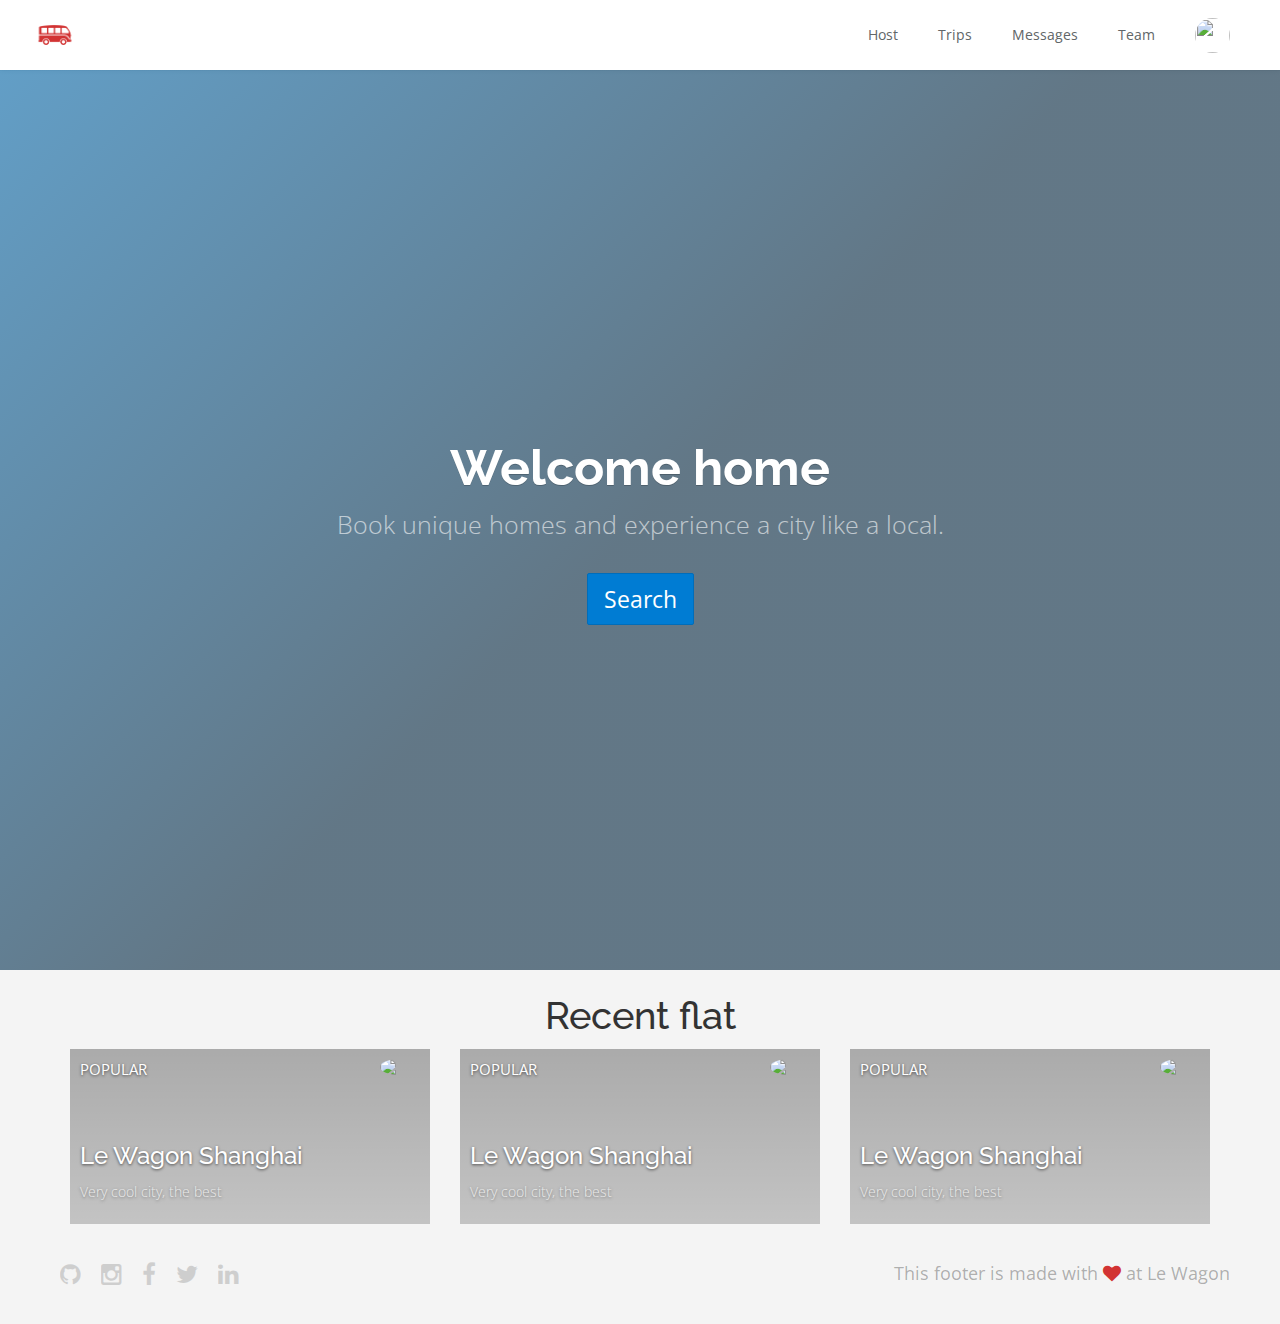
==== commit 348b2f10: "Automated commit at 2017-11-13 12:01:15 UTC by middleman-deploy 2.0.0-alpha" ====
--- a/index.html
+++ b/index.html
@@ -7,7 +7,7 @@
           content="width=device-width, initial-scale=1, shrink-to-fit=no">
     <!-- Use the title from a page's frontmatter if it has one -->
     <title></title>
-    <link href="stylesheets/application-730deff3.css" rel="stylesheet" />
+    <link href="stylesheets/application-09514864.css" rel="stylesheet" />
     <script src="javascripts/application-93de88c9.js"></script>
     <link href="images/favicon-f15af148.png" rel="icon" type="image/png" />
   </head>
@@ -56,7 +56,7 @@
   <div class="banner-content">
     <h1>Welcome home</h1>
     <p>Book unique homes and experience a city like a local.</p>
-    <a class="btn btn-primary btn-lg">Start now</a>
+    <a class="btn btn-primary btn-lg">Search</a>
   </div>
 </div>
 
--- a/stylesheets/application-09514864.css
+++ b/stylesheets/application-09514864.css
@@ -0,0 +1,8 @@
+@import url("https://fonts.googleapis.com/css?family=Open+Sans:400,300,700|Raleway:400,100,300,700,500");/*!
+ * Bootstrap v3.3.7 (http://getbootstrap.com)
+ * Copyright 2011-2016 Twitter, Inc.
+ * Licensed under MIT (https://github.com/twbs/bootstrap/blob/master/LICENSE)
+ *//*! normalize.css v3.0.3 | MIT License | github.com/necolas/normalize.css */html{font-family:sans-serif;-ms-text-size-adjust:100%;-webkit-text-size-adjust:100%}body{margin:0}article,aside,details,figcaption,figure,footer,header,hgroup,main,menu,nav,section,summary{display:block}audio,canvas,progress,video{display:inline-block;vertical-align:baseline}audio:not([controls]){display:none;height:0}[hidden],template{display:none}a{background-color:transparent}a:active,a:hover{outline:0}abbr[title]{border-bottom:1px dotted}b,strong{font-weight:bold}dfn{font-style:italic}h1{font-size:2em;margin:0.67em 0}mark{background:#ff0;color:#000}small{font-size:80%}sub,sup{font-size:75%;line-height:0;position:relative;vertical-align:baseline}sup{top:-0.5em}sub{bottom:-0.25em}img{border:0}svg:not(:root){overflow:hidden}figure{margin:1em 40px}hr{-webkit-box-sizing:content-box;box-sizing:content-box;height:0}pre{overflow:auto}code,kbd,pre,samp{font-family:monospace, monospace;font-size:1em}button,input,optgroup,select,textarea{color:inherit;font:inherit;margin:0}button{overflow:visible}button,select{text-transform:none}button,html input[type="button"],input[type="reset"],input[type="submit"]{-webkit-appearance:button;cursor:pointer}button[disabled],html input[disabled]{cursor:default}button::-moz-focus-inner,input::-moz-focus-inner{border:0;padding:0}input{line-height:normal}input[type="checkbox"],input[type="radio"]{-webkit-box-sizing:border-box;box-sizing:border-box;padding:0}input[type="number"]::-webkit-inner-spin-button,input[type="number"]::-webkit-outer-spin-button{height:auto}input[type="search"]{-webkit-appearance:textfield;-webkit-box-sizing:content-box;box-sizing:content-box}input[type="search"]::-webkit-search-cancel-button,input[type="search"]::-webkit-search-decoration{-webkit-appearance:none}fieldset{border:1px solid #c0c0c0;margin:0 2px;padding:0.35em 0.625em 0.75em}legend{border:0;padding:0}textarea{overflow:auto}optgroup{font-weight:bold}table{border-collapse:collapse;border-spacing:0}td,th{padding:0}/*! Source: https://github.com/h5bp/html5-boilerplate/blob/master/src/css/main.css */@media print{*,*:before,*:after{background:transparent !important;color:#000 !important;-webkit-box-shadow:none !important;box-shadow:none !important;text-shadow:none !important}a,a:visited{text-decoration:underline}a[href]:after{content:" (" attr(href) ")"}abbr[title]:after{content:" (" attr(title) ")"}a[href^="#"]:after,a[href^="javascript:"]:after{content:""}pre,blockquote{border:1px solid #999;page-break-inside:avoid}thead{display:table-header-group}tr,img{page-break-inside:avoid}img{max-width:100% !important}p,h2,h3{orphans:3;widows:3}h2,h3{page-break-after:avoid}.navbar{display:none}.btn>.caret,.dropup>.btn>.caret{border-top-color:#000 !important}.label{border:1px solid #000}.table{border-collapse:collapse !important}.table td,.table th{background-color:#fff !important}.table-bordered th,.table-bordered td{border:1px solid #ddd !important}}@font-face{font-family:'Glyphicons Halflings';src:url("../assets/bootstrap/glyphicons-halflings-regular-86b6f62b.eot");src:url("../assets/bootstrap/glyphicons-halflings-regular-86b6f62b.eot?#iefix") format("embedded-opentype"),url("../assets/bootstrap/glyphicons-halflings-regular-ca35b697.woff2") format("woff2"),url("../assets/bootstrap/glyphicons-halflings-regular-278e49a8.woff") format("woff"),url("../assets/bootstrap/glyphicons-halflings-regular-44bc1850.ttf") format("truetype"),url("../assets/bootstrap/glyphicons-halflings-regular-de51a849.svg#glyphicons_halflingsregular") format("svg")}.glyphicon{position:relative;top:1px;display:inline-block;font-family:'Glyphicons Halflings';font-style:normal;font-weight:normal;line-height:1;-webkit-font-smoothing:antialiased;-moz-osx-font-smoothing:grayscale}.glyphicon-asterisk:before{content:"\002a"}.glyphicon-plus:before{content:"\002b"}.glyphicon-euro:before,.glyphicon-eur:before{content:"\20ac"}.glyphicon-minus:before{content:"\2212"}.glyphicon-cloud:before{content:"\2601"}.glyphicon-envelope:before{content:"\2709"}.glyphicon-pencil:before{content:"\270f"}.glyphicon-glass:before{content:"\e001"}.glyphicon-music:before{content:"\e002"}.glyphicon-search:before{content:"\e003"}.glyphicon-heart:before{content:"\e005"}.glyphicon-star:before{content:"\e006"}.glyphicon-star-empty:before{content:"\e007"}.glyphicon-user:before{content:"\e008"}.glyphicon-film:before{content:"\e009"}.glyphicon-th-large:before{content:"\e010"}.glyphicon-th:before{content:"\e011"}.glyphicon-th-list:before{content:"\e012"}.glyphicon-ok:before{content:"\e013"}.glyphicon-remove:before{content:"\e014"}.glyphicon-zoom-in:before{content:"\e015"}.glyphicon-zoom-out:before{content:"\e016"}.glyphicon-off:before{content:"\e017"}.glyphicon-signal:before{content:"\e018"}.glyphicon-cog:before{content:"\e019"}.glyphicon-trash:before{content:"\e020"}.glyphicon-home:before{content:"\e021"}.glyphicon-file:before{content:"\e022"}.glyphicon-time:before{content:"\e023"}.glyphicon-road:before{content:"\e024"}.glyphicon-download-alt:before{content:"\e025"}.glyphicon-download:before{content:"\e026"}.glyphicon-upload:before{content:"\e027"}.glyphicon-inbox:before{content:"\e028"}.glyphicon-play-circle:before{content:"\e029"}.glyphicon-repeat:before{content:"\e030"}.glyphicon-refresh:before{content:"\e031"}.glyphicon-list-alt:before{content:"\e032"}.glyphicon-lock:before{content:"\e033"}.glyphicon-flag:before{content:"\e034"}.glyphicon-headphones:before{content:"\e035"}.glyphicon-volume-off:before{content:"\e036"}.glyphicon-volume-down:before{content:"\e037"}.glyphicon-volume-up:before{content:"\e038"}.glyphicon-qrcode:before{content:"\e039"}.glyphicon-barcode:before{content:"\e040"}.glyphicon-tag:before{content:"\e041"}.glyphicon-tags:before{content:"\e042"}.glyphicon-book:before{content:"\e043"}.glyphicon-bookmark:before{content:"\e044"}.glyphicon-print:before{content:"\e045"}.glyphicon-camera:before{content:"\e046"}.glyphicon-font:before{content:"\e047"}.glyphicon-bold:before{content:"\e048"}.glyphicon-italic:before{content:"\e049"}.glyphicon-text-height:before{content:"\e050"}.glyphicon-text-width:before{content:"\e051"}.glyphicon-align-left:before{content:"\e052"}.glyphicon-align-center:before{content:"\e053"}.glyphicon-align-right:before{content:"\e054"}.glyphicon-align-justify:before{content:"\e055"}.glyphicon-list:before{content:"\e056"}.glyphicon-indent-left:before{content:"\e057"}.glyphicon-indent-right:before{content:"\e058"}.glyphicon-facetime-video:before{content:"\e059"}.glyphicon-picture:before{content:"\e060"}.glyphicon-map-marker:before{content:"\e062"}.glyphicon-adjust:before{content:"\e063"}.glyphicon-tint:before{content:"\e064"}.glyphicon-edit:before{content:"\e065"}.glyphicon-share:before{content:"\e066"}.glyphicon-check:before{content:"\e067"}.glyphicon-move:before{content:"\e068"}.glyphicon-step-backward:before{content:"\e069"}.glyphicon-fast-backward:before{content:"\e070"}.glyphicon-backward:before{content:"\e071"}.glyphicon-play:before{content:"\e072"}.glyphicon-pause:before{content:"\e073"}.glyphicon-stop:before{content:"\e074"}.glyphicon-forward:before{content:"\e075"}.glyphicon-fast-forward:before{content:"\e076"}.glyphicon-step-forward:before{content:"\e077"}.glyphicon-eject:before{content:"\e078"}.glyphicon-chevron-left:before{content:"\e079"}.glyphicon-chevron-right:before{content:"\e080"}.glyphicon-plus-sign:before{content:"\e081"}.glyphicon-minus-sign:before{content:"\e082"}.glyphicon-remove-sign:before{content:"\e083"}.glyphicon-ok-sign:before{content:"\e084"}.glyphicon-question-sign:before{content:"\e085"}.glyphicon-info-sign:before{content:"\e086"}.glyphicon-screenshot:before{content:"\e087"}.glyphicon-remove-circle:before{content:"\e088"}.glyphicon-ok-circle:before{content:"\e089"}.glyphicon-ban-circle:before{content:"\e090"}.glyphicon-arrow-left:before{content:"\e091"}.glyphicon-arrow-right:before{content:"\e092"}.glyphicon-arrow-up:before{content:"\e093"}.glyphicon-arrow-down:before{content:"\e094"}.glyphicon-share-alt:before{content:"\e095"}.glyphicon-resize-full:before{content:"\e096"}.glyphicon-resize-small:before{content:"\e097"}.glyphicon-exclamation-sign:before{content:"\e101"}.glyphicon-gift:before{content:"\e102"}.glyphicon-leaf:before{content:"\e103"}.glyphicon-fire:before{content:"\e104"}.glyphicon-eye-open:before{content:"\e105"}.glyphicon-eye-close:before{content:"\e106"}.glyphicon-warning-sign:before{content:"\e107"}.glyphicon-plane:before{content:"\e108"}.glyphicon-calendar:before{content:"\e109"}.glyphicon-random:before{content:"\e110"}.glyphicon-comment:before{content:"\e111"}.glyphicon-magnet:before{content:"\e112"}.glyphicon-chevron-up:before{content:"\e113"}.glyphicon-chevron-down:before{content:"\e114"}.glyphicon-retweet:before{content:"\e115"}.glyphicon-shopping-cart:before{content:"\e116"}.glyphicon-folder-close:before{content:"\e117"}.glyphicon-folder-open:before{content:"\e118"}.glyphicon-resize-vertical:before{content:"\e119"}.glyphicon-resize-horizontal:before{content:"\e120"}.glyphicon-hdd:before{content:"\e121"}.glyphicon-bullhorn:before{content:"\e122"}.glyphicon-bell:before{content:"\e123"}.glyphicon-certificate:before{content:"\e124"}.glyphicon-thumbs-up:before{content:"\e125"}.glyphicon-thumbs-down:before{content:"\e126"}.glyphicon-hand-right:before{content:"\e127"}.glyphicon-hand-left:before{content:"\e128"}.glyphicon-hand-up:before{content:"\e129"}.glyphicon-hand-down:before{content:"\e130"}.glyphicon-circle-arrow-right:before{content:"\e131"}.glyphicon-circle-arrow-left:before{content:"\e132"}.glyphicon-circle-arrow-up:before{content:"\e133"}.glyphicon-circle-arrow-down:before{content:"\e134"}.glyphicon-globe:before{content:"\e135"}.glyphicon-wrench:before{content:"\e136"}.glyphicon-tasks:before{content:"\e137"}.glyphicon-filter:before{content:"\e138"}.glyphicon-briefcase:before{content:"\e139"}.glyphicon-fullscreen:before{content:"\e140"}.glyphicon-dashboard:before{content:"\e141"}.glyphicon-paperclip:before{content:"\e142"}.glyphicon-heart-empty:before{content:"\e143"}.glyphicon-link:before{content:"\e144"}.glyphicon-phone:before{content:"\e145"}.glyphicon-pushpin:before{content:"\e146"}.glyphicon-usd:before{content:"\e148"}.glyphicon-gbp:before{content:"\e149"}.glyphicon-sort:before{content:"\e150"}.glyphicon-sort-by-alphabet:before{content:"\e151"}.glyphicon-sort-by-alphabet-alt:before{content:"\e152"}.glyphicon-sort-by-order:before{content:"\e153"}.glyphicon-sort-by-order-alt:before{content:"\e154"}.glyphicon-sort-by-attributes:before{content:"\e155"}.glyphicon-sort-by-attributes-alt:before{content:"\e156"}.glyphicon-unchecked:before{content:"\e157"}.glyphicon-expand:before{content:"\e158"}.glyphicon-collapse-down:before{content:"\e159"}.glyphicon-collapse-up:before{content:"\e160"}.glyphicon-log-in:before{content:"\e161"}.glyphicon-flash:before{content:"\e162"}.glyphicon-log-out:before{content:"\e163"}.glyphicon-new-window:before{content:"\e164"}.glyphicon-record:before{content:"\e165"}.glyphicon-save:before{content:"\e166"}.glyphicon-open:before{content:"\e167"}.glyphicon-saved:before{content:"\e168"}.glyphicon-import:before{content:"\e169"}.glyphicon-export:before{content:"\e170"}.glyphicon-send:before{content:"\e171"}.glyphicon-floppy-disk:before{content:"\e172"}.glyphicon-floppy-saved:before{content:"\e173"}.glyphicon-floppy-remove:before{content:"\e174"}.glyphicon-floppy-save:before{content:"\e175"}.glyphicon-floppy-open:before{content:"\e176"}.glyphicon-credit-card:before{content:"\e177"}.glyphicon-transfer:before{content:"\e178"}.glyphicon-cutlery:before{content:"\e179"}.glyphicon-header:before{content:"\e180"}.glyphicon-compressed:before{content:"\e181"}.glyphicon-earphone:before{content:"\e182"}.glyphicon-phone-alt:before{content:"\e183"}.glyphicon-tower:before{content:"\e184"}.glyphicon-stats:before{content:"\e185"}.glyphicon-sd-video:before{content:"\e186"}.glyphicon-hd-video:before{content:"\e187"}.glyphicon-subtitles:before{content:"\e188"}.glyphicon-sound-stereo:before{content:"\e189"}.glyphicon-sound-dolby:before{content:"\e190"}.glyphicon-sound-5-1:before{content:"\e191"}.glyphicon-sound-6-1:before{content:"\e192"}.glyphicon-sound-7-1:before{content:"\e193"}.glyphicon-copyright-mark:before{content:"\e194"}.glyphicon-registration-mark:before{content:"\e195"}.glyphicon-cloud-download:before{content:"\e197"}.glyphicon-cloud-upload:before{content:"\e198"}.glyphicon-tree-conifer:before{content:"\e199"}.glyphicon-tree-deciduous:before{content:"\e200"}.glyphicon-cd:before{content:"\e201"}.glyphicon-save-file:before{content:"\e202"}.glyphicon-open-file:before{content:"\e203"}.glyphicon-level-up:before{content:"\e204"}.glyphicon-copy:before{content:"\e205"}.glyphicon-paste:before{content:"\e206"}.glyphicon-alert:before{content:"\e209"}.glyphicon-equalizer:before{content:"\e210"}.glyphicon-king:before{content:"\e211"}.glyphicon-queen:before{content:"\e212"}.glyphicon-pawn:before{content:"\e213"}.glyphicon-bishop:before{content:"\e214"}.glyphicon-knight:before{content:"\e215"}.glyphicon-baby-formula:before{content:"\e216"}.glyphicon-tent:before{content:"\26fa"}.glyphicon-blackboard:before{content:"\e218"}.glyphicon-bed:before{content:"\e219"}.glyphicon-apple:before{content:"\f8ff"}.glyphicon-erase:before{content:"\e221"}.glyphicon-hourglass:before{content:"\231b"}.glyphicon-lamp:before{content:"\e223"}.glyphicon-duplicate:before{content:"\e224"}.glyphicon-piggy-bank:before{content:"\e225"}.glyphicon-scissors:before{content:"\e226"}.glyphicon-bitcoin:before{content:"\e227"}.glyphicon-btc:before{content:"\e227"}.glyphicon-xbt:before{content:"\e227"}.glyphicon-yen:before{content:"\00a5"}.glyphicon-jpy:before{content:"\00a5"}.glyphicon-ruble:before{content:"\20bd"}.glyphicon-rub:before{content:"\20bd"}.glyphicon-scale:before{content:"\e230"}.glyphicon-ice-lolly:before{content:"\e231"}.glyphicon-ice-lolly-tasted:before{content:"\e232"}.glyphicon-education:before{content:"\e233"}.glyphicon-option-horizontal:before{content:"\e234"}.glyphicon-option-vertical:before{content:"\e235"}.glyphicon-menu-hamburger:before{content:"\e236"}.glyphicon-modal-window:before{content:"\e237"}.glyphicon-oil:before{content:"\e238"}.glyphicon-grain:before{content:"\e239"}.glyphicon-sunglasses:before{content:"\e240"}.glyphicon-text-size:before{content:"\e241"}.glyphicon-text-color:before{content:"\e242"}.glyphicon-text-background:before{content:"\e243"}.glyphicon-object-align-top:before{content:"\e244"}.glyphicon-object-align-bottom:before{content:"\e245"}.glyphicon-object-align-horizontal:before{content:"\e246"}.glyphicon-object-align-left:before{content:"\e247"}.glyphicon-object-align-vertical:before{content:"\e248"}.glyphicon-object-align-right:before{content:"\e249"}.glyphicon-triangle-right:before{content:"\e250"}.glyphicon-triangle-left:before{content:"\e251"}.glyphicon-triangle-bottom:before{content:"\e252"}.glyphicon-triangle-top:before{content:"\e253"}.glyphicon-console:before{content:"\e254"}.glyphicon-superscript:before{content:"\e255"}.glyphicon-subscript:before{content:"\e256"}.glyphicon-menu-left:before{content:"\e257"}.glyphicon-menu-right:before{content:"\e258"}.glyphicon-menu-down:before{content:"\e259"}.glyphicon-menu-up:before{content:"\e260"}*{-webkit-box-sizing:border-box;box-sizing:border-box}*:before,*:after{-webkit-box-sizing:border-box;box-sizing:border-box}html{font-size:10px;-webkit-tap-highlight-color:transparent}body{font-family:"Open Sans", "Helvetica", "sans-serif";font-size:18px;line-height:1.42857143;color:#333333;background-color:#F4F4F4}input,button,select,textarea{font-family:inherit;font-size:inherit;line-height:inherit}a{color:#007CD3;text-decoration:none}a:hover,a:focus{color:#004f87;text-decoration:underline}a:focus{outline:5px auto -webkit-focus-ring-color;outline-offset:-2px}figure{margin:0}img{vertical-align:middle}.img-responsive{display:block;max-width:100%;height:auto}.img-rounded{border-radius:2px}.img-thumbnail{padding:4px;line-height:1.42857143;background-color:#F4F4F4;border:1px solid #ddd;border-radius:2px;-webkit-transition:all 0.2s ease-in-out;transition:all 0.2s ease-in-out;display:inline-block;max-width:100%;height:auto}.img-circle{border-radius:50%}hr{margin-top:25px;margin-bottom:25px;border:0;border-top:1px solid #eeeeee}.sr-only{position:absolute;width:1px;height:1px;margin:-1px;padding:0;overflow:hidden;clip:rect(0, 0, 0, 0);border:0}.sr-only-focusable:active,.sr-only-focusable:focus{position:static;width:auto;height:auto;margin:0;overflow:visible;clip:auto}[role="button"]{cursor:pointer}h1,h2,h3,h4,h5,h6,.h1,.h2,.h3,.h4,.h5,.h6{font-family:"Raleway", "Helvetica", "sans-serif";font-weight:500;line-height:1.1;color:inherit}h1 small,h1 .small,h2 small,h2 .small,h3 small,h3 .small,h4 small,h4 .small,h5 small,h5 .small,h6 small,h6 .small,.h1 small,.h1 .small,.h2 small,.h2 .small,.h3 small,.h3 .small,.h4 small,.h4 .small,.h5 small,.h5 .small,.h6 small,.h6 .small{font-weight:normal;line-height:1;color:#777777}h1,.h1,h2,.h2,h3,.h3{margin-top:25px;margin-bottom:12.5px}h1 small,h1 .small,.h1 small,.h1 .small,h2 small,h2 .small,.h2 small,.h2 .small,h3 small,h3 .small,.h3 small,.h3 .small{font-size:65%}h4,.h4,h5,.h5,h6,.h6{margin-top:12.5px;margin-bottom:12.5px}h4 small,h4 .small,.h4 small,.h4 .small,h5 small,h5 .small,.h5 small,.h5 .small,h6 small,h6 .small,.h6 small,.h6 .small{font-size:75%}h1,.h1{font-size:46px}h2,.h2{font-size:38px}h3,.h3{font-size:31px}h4,.h4{font-size:23px}h5,.h5{font-size:18px}h6,.h6{font-size:16px}p{margin:0 0 12.5px}.lead{margin-bottom:25px;font-size:20px;font-weight:300;line-height:1.4}@media (min-width: 768px){.lead{font-size:27px}}small,.small{font-size:88%}mark,.mark{background-color:#fcf8e3;padding:.2em}.text-left{text-align:left}.text-right{text-align:right}.text-center{text-align:center}.text-justify{text-align:justify}.text-nowrap{white-space:nowrap}.text-lowercase{text-transform:lowercase}.text-uppercase,.initialism{text-transform:uppercase}.text-capitalize{text-transform:capitalize}.text-muted{color:#777777}.text-primary{color:#007CD3}a.text-primary:hover,a.text-primary:focus{color:#005ea0}.text-success{color:#3c763d}a.text-success:hover,a.text-success:focus{color:#2b542c}.text-info{color:#31708f}a.text-info:hover,a.text-info:focus{color:#245269}.text-warning{color:#8a6d3b}a.text-warning:hover,a.text-warning:focus{color:#66512c}.text-danger{color:#a94442}a.text-danger:hover,a.text-danger:focus{color:#843534}.bg-primary{color:#fff}.bg-primary{background-color:#007CD3}a.bg-primary:hover,a.bg-primary:focus{background-color:#005ea0}.bg-success{background-color:#dff0d8}a.bg-success:hover,a.bg-success:focus{background-color:#c1e2b3}.bg-info{background-color:#d9edf7}a.bg-info:hover,a.bg-info:focus{background-color:#afd9ee}.bg-warning{background-color:#fcf8e3}a.bg-warning:hover,a.bg-warning:focus{background-color:#f7ecb5}.bg-danger{background-color:#f2dede}a.bg-danger:hover,a.bg-danger:focus{background-color:#e4b9b9}.page-header{padding-bottom:11.5px;margin:50px 0 25px;border-bottom:1px solid #eeeeee}ul,ol{margin-top:0;margin-bottom:12.5px}ul ul,ul ol,ol ul,ol ol{margin-bottom:0}.list-unstyled{padding-left:0;list-style:none}.list-inline{padding-left:0;list-style:none;margin-left:-5px}.list-inline>li{display:inline-block;padding-left:5px;padding-right:5px}dl{margin-top:0;margin-bottom:25px}dt,dd{line-height:1.42857143}dt{font-weight:bold}dd{margin-left:0}.dl-horizontal dd:before,.dl-horizontal dd:after{content:" ";display:table}.dl-horizontal dd:after{clear:both}@media (min-width: 768px){.dl-horizontal dt{float:left;width:160px;clear:left;text-align:right;overflow:hidden;text-overflow:ellipsis;white-space:nowrap}.dl-horizontal dd{margin-left:180px}}abbr[title],abbr[data-original-title]{cursor:help;border-bottom:1px dotted #777777}.initialism{font-size:90%}blockquote{padding:12.5px 25px;margin:0 0 25px;font-size:22.5px;border-left:5px solid #eeeeee}blockquote p:last-child,blockquote ul:last-child,blockquote ol:last-child{margin-bottom:0}blockquote footer,blockquote small,blockquote .small{display:block;font-size:80%;line-height:1.42857143;color:#777777}blockquote footer:before,blockquote small:before,blockquote .small:before{content:'\2014 \00A0'}.blockquote-reverse,blockquote.pull-right{padding-right:15px;padding-left:0;border-right:5px solid #eeeeee;border-left:0;text-align:right}.blockquote-reverse footer:before,.blockquote-reverse small:before,.blockquote-reverse .small:before,blockquote.pull-right footer:before,blockquote.pull-right small:before,blockquote.pull-right .small:before{content:''}.blockquote-reverse footer:after,.blockquote-reverse small:after,.blockquote-reverse .small:after,blockquote.pull-right footer:after,blockquote.pull-right small:after,blockquote.pull-right .small:after{content:'\00A0 \2014'}address{margin-bottom:25px;font-style:normal;line-height:1.42857143}code,kbd,pre,samp{font-family:Menlo, Monaco, Consolas, "Courier New", monospace}code{padding:2px 4px;font-size:90%;color:#c7254e;background-color:#f9f2f4;border-radius:2px}kbd{padding:2px 4px;font-size:90%;color:#fff;background-color:#333;border-radius:2px;-webkit-box-shadow:inset 0 -1px 0 rgba(0,0,0,0.25);box-shadow:inset 0 -1px 0 rgba(0,0,0,0.25)}kbd kbd{padding:0;font-size:100%;font-weight:bold;-webkit-box-shadow:none;box-shadow:none}pre{display:block;padding:12px;margin:0 0 12.5px;font-size:17px;line-height:1.42857143;word-break:break-all;word-wrap:break-word;color:#333333;background-color:#f5f5f5;border:1px solid #ccc;border-radius:2px}pre code{padding:0;font-size:inherit;color:inherit;white-space:pre-wrap;background-color:transparent;border-radius:0}.pre-scrollable{max-height:340px;overflow-y:scroll}.container{margin-right:auto;margin-left:auto;padding-left:15px;padding-right:15px}.container:before,.container:after{content:" ";display:table}.container:after{clear:both}@media (min-width: 768px){.container{width:750px}}@media (min-width: 992px){.container{width:970px}}@media (min-width: 1200px){.container{width:1170px}}.container-fluid{margin-right:auto;margin-left:auto;padding-left:15px;padding-right:15px}.container-fluid:before,.container-fluid:after{content:" ";display:table}.container-fluid:after{clear:both}.row{margin-left:-15px;margin-right:-15px}.row:before,.row:after{content:" ";display:table}.row:after{clear:both}.col-xs-1,.col-sm-1,.col-md-1,.col-lg-1,.col-xs-2,.col-sm-2,.col-md-2,.col-lg-2,.col-xs-3,.col-sm-3,.col-md-3,.col-lg-3,.col-xs-4,.col-sm-4,.col-md-4,.col-lg-4,.col-xs-5,.col-sm-5,.col-md-5,.col-lg-5,.col-xs-6,.col-sm-6,.col-md-6,.col-lg-6,.col-xs-7,.col-sm-7,.col-md-7,.col-lg-7,.col-xs-8,.col-sm-8,.col-md-8,.col-lg-8,.col-xs-9,.col-sm-9,.col-md-9,.col-lg-9,.col-xs-10,.col-sm-10,.col-md-10,.col-lg-10,.col-xs-11,.col-sm-11,.col-md-11,.col-lg-11,.col-xs-12,.col-sm-12,.col-md-12,.col-lg-12{position:relative;min-height:1px;padding-left:15px;padding-right:15px}.col-xs-1,.col-xs-2,.col-xs-3,.col-xs-4,.col-xs-5,.col-xs-6,.col-xs-7,.col-xs-8,.col-xs-9,.col-xs-10,.col-xs-11,.col-xs-12{float:left}.col-xs-1{width:8.33333333%}.col-xs-2{width:16.66666667%}.col-xs-3{width:25%}.col-xs-4{width:33.33333333%}.col-xs-5{width:41.66666667%}.col-xs-6{width:50%}.col-xs-7{width:58.33333333%}.col-xs-8{width:66.66666667%}.col-xs-9{width:75%}.col-xs-10{width:83.33333333%}.col-xs-11{width:91.66666667%}.col-xs-12{width:100%}.col-xs-pull-0{right:auto}.col-xs-pull-1{right:8.33333333%}.col-xs-pull-2{right:16.66666667%}.col-xs-pull-3{right:25%}.col-xs-pull-4{right:33.33333333%}.col-xs-pull-5{right:41.66666667%}.col-xs-pull-6{right:50%}.col-xs-pull-7{right:58.33333333%}.col-xs-pull-8{right:66.66666667%}.col-xs-pull-9{right:75%}.col-xs-pull-10{right:83.33333333%}.col-xs-pull-11{right:91.66666667%}.col-xs-pull-12{right:100%}.col-xs-push-0{left:auto}.col-xs-push-1{left:8.33333333%}.col-xs-push-2{left:16.66666667%}.col-xs-push-3{left:25%}.col-xs-push-4{left:33.33333333%}.col-xs-push-5{left:41.66666667%}.col-xs-push-6{left:50%}.col-xs-push-7{left:58.33333333%}.col-xs-push-8{left:66.66666667%}.col-xs-push-9{left:75%}.col-xs-push-10{left:83.33333333%}.col-xs-push-11{left:91.66666667%}.col-xs-push-12{left:100%}.col-xs-offset-0{margin-left:0%}.col-xs-offset-1{margin-left:8.33333333%}.col-xs-offset-2{margin-left:16.66666667%}.col-xs-offset-3{margin-left:25%}.col-xs-offset-4{margin-left:33.33333333%}.col-xs-offset-5{margin-left:41.66666667%}.col-xs-offset-6{margin-left:50%}.col-xs-offset-7{margin-left:58.33333333%}.col-xs-offset-8{margin-left:66.66666667%}.col-xs-offset-9{margin-left:75%}.col-xs-offset-10{margin-left:83.33333333%}.col-xs-offset-11{margin-left:91.66666667%}.col-xs-offset-12{margin-left:100%}@media (min-width: 768px){.col-sm-1,.col-sm-2,.col-sm-3,.col-sm-4,.col-sm-5,.col-sm-6,.col-sm-7,.col-sm-8,.col-sm-9,.col-sm-10,.col-sm-11,.col-sm-12{float:left}.col-sm-1{width:8.33333333%}.col-sm-2{width:16.66666667%}.col-sm-3{width:25%}.col-sm-4{width:33.33333333%}.col-sm-5{width:41.66666667%}.col-sm-6{width:50%}.col-sm-7{width:58.33333333%}.col-sm-8{width:66.66666667%}.col-sm-9{width:75%}.col-sm-10{width:83.33333333%}.col-sm-11{width:91.66666667%}.col-sm-12{width:100%}.col-sm-pull-0{right:auto}.col-sm-pull-1{right:8.33333333%}.col-sm-pull-2{right:16.66666667%}.col-sm-pull-3{right:25%}.col-sm-pull-4{right:33.33333333%}.col-sm-pull-5{right:41.66666667%}.col-sm-pull-6{right:50%}.col-sm-pull-7{right:58.33333333%}.col-sm-pull-8{right:66.66666667%}.col-sm-pull-9{right:75%}.col-sm-pull-10{right:83.33333333%}.col-sm-pull-11{right:91.66666667%}.col-sm-pull-12{right:100%}.col-sm-push-0{left:auto}.col-sm-push-1{left:8.33333333%}.col-sm-push-2{left:16.66666667%}.col-sm-push-3{left:25%}.col-sm-push-4{left:33.33333333%}.col-sm-push-5{left:41.66666667%}.col-sm-push-6{left:50%}.col-sm-push-7{left:58.33333333%}.col-sm-push-8{left:66.66666667%}.col-sm-push-9{left:75%}.col-sm-push-10{left:83.33333333%}.col-sm-push-11{left:91.66666667%}.col-sm-push-12{left:100%}.col-sm-offset-0{margin-left:0%}.col-sm-offset-1{margin-left:8.33333333%}.col-sm-offset-2{margin-left:16.66666667%}.col-sm-offset-3{margin-left:25%}.col-sm-offset-4{margin-left:33.33333333%}.col-sm-offset-5{margin-left:41.66666667%}.col-sm-offset-6{margin-left:50%}.col-sm-offset-7{margin-left:58.33333333%}.col-sm-offset-8{margin-left:66.66666667%}.col-sm-offset-9{margin-left:75%}.col-sm-offset-10{margin-left:83.33333333%}.col-sm-offset-11{margin-left:91.66666667%}.col-sm-offset-12{margin-left:100%}}@media (min-width: 992px){.col-md-1,.col-md-2,.col-md-3,.col-md-4,.col-md-5,.col-md-6,.col-md-7,.col-md-8,.col-md-9,.col-md-10,.col-md-11,.col-md-12{float:left}.col-md-1{width:8.33333333%}.col-md-2{width:16.66666667%}.col-md-3{width:25%}.col-md-4{width:33.33333333%}.col-md-5{width:41.66666667%}.col-md-6{width:50%}.col-md-7{width:58.33333333%}.col-md-8{width:66.66666667%}.col-md-9{width:75%}.col-md-10{width:83.33333333%}.col-md-11{width:91.66666667%}.col-md-12{width:100%}.col-md-pull-0{right:auto}.col-md-pull-1{right:8.33333333%}.col-md-pull-2{right:16.66666667%}.col-md-pull-3{right:25%}.col-md-pull-4{right:33.33333333%}.col-md-pull-5{right:41.66666667%}.col-md-pull-6{right:50%}.col-md-pull-7{right:58.33333333%}.col-md-pull-8{right:66.66666667%}.col-md-pull-9{right:75%}.col-md-pull-10{right:83.33333333%}.col-md-pull-11{right:91.66666667%}.col-md-pull-12{right:100%}.col-md-push-0{left:auto}.col-md-push-1{left:8.33333333%}.col-md-push-2{left:16.66666667%}.col-md-push-3{left:25%}.col-md-push-4{left:33.33333333%}.col-md-push-5{left:41.66666667%}.col-md-push-6{left:50%}.col-md-push-7{left:58.33333333%}.col-md-push-8{left:66.66666667%}.col-md-push-9{left:75%}.col-md-push-10{left:83.33333333%}.col-md-push-11{left:91.66666667%}.col-md-push-12{left:100%}.col-md-offset-0{margin-left:0%}.col-md-offset-1{margin-left:8.33333333%}.col-md-offset-2{margin-left:16.66666667%}.col-md-offset-3{margin-left:25%}.col-md-offset-4{margin-left:33.33333333%}.col-md-offset-5{margin-left:41.66666667%}.col-md-offset-6{margin-left:50%}.col-md-offset-7{margin-left:58.33333333%}.col-md-offset-8{margin-left:66.66666667%}.col-md-offset-9{margin-left:75%}.col-md-offset-10{margin-left:83.33333333%}.col-md-offset-11{margin-left:91.66666667%}.col-md-offset-12{margin-left:100%}}@media (min-width: 1200px){.col-lg-1,.col-lg-2,.col-lg-3,.col-lg-4,.col-lg-5,.col-lg-6,.col-lg-7,.col-lg-8,.col-lg-9,.col-lg-10,.col-lg-11,.col-lg-12{float:left}.col-lg-1{width:8.33333333%}.col-lg-2{width:16.66666667%}.col-lg-3{width:25%}.col-lg-4{width:33.33333333%}.col-lg-5{width:41.66666667%}.col-lg-6{width:50%}.col-lg-7{width:58.33333333%}.col-lg-8{width:66.66666667%}.col-lg-9{width:75%}.col-lg-10{width:83.33333333%}.col-lg-11{width:91.66666667%}.col-lg-12{width:100%}.col-lg-pull-0{right:auto}.col-lg-pull-1{right:8.33333333%}.col-lg-pull-2{right:16.66666667%}.col-lg-pull-3{right:25%}.col-lg-pull-4{right:33.33333333%}.col-lg-pull-5{right:41.66666667%}.col-lg-pull-6{right:50%}.col-lg-pull-7{right:58.33333333%}.col-lg-pull-8{right:66.66666667%}.col-lg-pull-9{right:75%}.col-lg-pull-10{right:83.33333333%}.col-lg-pull-11{right:91.66666667%}.col-lg-pull-12{right:100%}.col-lg-push-0{left:auto}.col-lg-push-1{left:8.33333333%}.col-lg-push-2{left:16.66666667%}.col-lg-push-3{left:25%}.col-lg-push-4{left:33.33333333%}.col-lg-push-5{left:41.66666667%}.col-lg-push-6{left:50%}.col-lg-push-7{left:58.33333333%}.col-lg-push-8{left:66.66666667%}.col-lg-push-9{left:75%}.col-lg-push-10{left:83.33333333%}.col-lg-push-11{left:91.66666667%}.col-lg-push-12{left:100%}.col-lg-offset-0{margin-left:0%}.col-lg-offset-1{margin-left:8.33333333%}.col-lg-offset-2{margin-left:16.66666667%}.col-lg-offset-3{margin-left:25%}.col-lg-offset-4{margin-left:33.33333333%}.col-lg-offset-5{margin-left:41.66666667%}.col-lg-offset-6{margin-left:50%}.col-lg-offset-7{margin-left:58.33333333%}.col-lg-offset-8{margin-left:66.66666667%}.col-lg-offset-9{margin-left:75%}.col-lg-offset-10{margin-left:83.33333333%}.col-lg-offset-11{margin-left:91.66666667%}.col-lg-offset-12{margin-left:100%}}table{background-color:transparent}caption{padding-top:8px;padding-bottom:8px;color:#777777;text-align:left}th{text-align:left}.table{width:100%;max-width:100%;margin-bottom:25px}.table>thead>tr>th,.table>thead>tr>td,.table>tbody>tr>th,.table>tbody>tr>td,.table>tfoot>tr>th,.table>tfoot>tr>td{padding:8px;line-height:1.42857143;vertical-align:top;border-top:1px solid #ddd}.table>thead>tr>th{vertical-align:bottom;border-bottom:2px solid #ddd}.table>caption+thead>tr:first-child>th,.table>caption+thead>tr:first-child>td,.table>colgroup+thead>tr:first-child>th,.table>colgroup+thead>tr:first-child>td,.table>thead:first-child>tr:first-child>th,.table>thead:first-child>tr:first-child>td{border-top:0}.table>tbody+tbody{border-top:2px solid #ddd}.table .table{background-color:#F4F4F4}.table-condensed>thead>tr>th,.table-condensed>thead>tr>td,.table-condensed>tbody>tr>th,.table-condensed>tbody>tr>td,.table-condensed>tfoot>tr>th,.table-condensed>tfoot>tr>td{padding:5px}.table-bordered{border:1px solid #ddd}.table-bordered>thead>tr>th,.table-bordered>thead>tr>td,.table-bordered>tbody>tr>th,.table-bordered>tbody>tr>td,.table-bordered>tfoot>tr>th,.table-bordered>tfoot>tr>td{border:1px solid #ddd}.table-bordered>thead>tr>th,.table-bordered>thead>tr>td{border-bottom-width:2px}.table-striped>tbody>tr:nth-of-type(odd){background-color:#f9f9f9}.table-hover>tbody>tr:hover{background-color:#f5f5f5}table col[class*="col-"]{position:static;float:none;display:table-column}table td[class*="col-"],table th[class*="col-"]{position:static;float:none;display:table-cell}.table>thead>tr>td.active,.table>thead>tr>th.active,.table>thead>tr.active>td,.table>thead>tr.active>th,.table>tbody>tr>td.active,.table>tbody>tr>th.active,.table>tbody>tr.active>td,.table>tbody>tr.active>th,.table>tfoot>tr>td.active,.table>tfoot>tr>th.active,.table>tfoot>tr.active>td,.table>tfoot>tr.active>th{background-color:#f5f5f5}.table-hover>tbody>tr>td.active:hover,.table-hover>tbody>tr>th.active:hover,.table-hover>tbody>tr.active:hover>td,.table-hover>tbody>tr:hover>.active,.table-hover>tbody>tr.active:hover>th{background-color:#e8e8e8}.table>thead>tr>td.success,.table>thead>tr>th.success,.table>thead>tr.success>td,.table>thead>tr.success>th,.table>tbody>tr>td.success,.table>tbody>tr>th.success,.table>tbody>tr.success>td,.table>tbody>tr.success>th,.table>tfoot>tr>td.success,.table>tfoot>tr>th.success,.table>tfoot>tr.success>td,.table>tfoot>tr.success>th{background-color:#dff0d8}.table-hover>tbody>tr>td.success:hover,.table-hover>tbody>tr>th.success:hover,.table-hover>tbody>tr.success:hover>td,.table-hover>tbody>tr:hover>.success,.table-hover>tbody>tr.success:hover>th{background-color:#d0e9c6}.table>thead>tr>td.info,.table>thead>tr>th.info,.table>thead>tr.info>td,.table>thead>tr.info>th,.table>tbody>tr>td.info,.table>tbody>tr>th.info,.table>tbody>tr.info>td,.table>tbody>tr.info>th,.table>tfoot>tr>td.info,.table>tfoot>tr>th.info,.table>tfoot>tr.info>td,.table>tfoot>tr.info>th{background-color:#d9edf7}.table-hover>tbody>tr>td.info:hover,.table-hover>tbody>tr>th.info:hover,.table-hover>tbody>tr.info:hover>td,.table-hover>tbody>tr:hover>.info,.table-hover>tbody>tr.info:hover>th{background-color:#c4e3f3}.table>thead>tr>td.warning,.table>thead>tr>th.warning,.table>thead>tr.warning>td,.table>thead>tr.warning>th,.table>tbody>tr>td.warning,.table>tbody>tr>th.warning,.table>tbody>tr.warning>td,.table>tbody>tr.warning>th,.table>tfoot>tr>td.warning,.table>tfoot>tr>th.warning,.table>tfoot>tr.warning>td,.table>tfoot>tr.warning>th{background-color:#fcf8e3}.table-hover>tbody>tr>td.warning:hover,.table-hover>tbody>tr>th.warning:hover,.table-hover>tbody>tr.warning:hover>td,.table-hover>tbody>tr:hover>.warning,.table-hover>tbody>tr.warning:hover>th{background-color:#faf2cc}.table>thead>tr>td.danger,.table>thead>tr>th.danger,.table>thead>tr.danger>td,.table>thead>tr.danger>th,.table>tbody>tr>td.danger,.table>tbody>tr>th.danger,.table>tbody>tr.danger>td,.table>tbody>tr.danger>th,.table>tfoot>tr>td.danger,.table>tfoot>tr>th.danger,.table>tfoot>tr.danger>td,.table>tfoot>tr.danger>th{background-color:#f2dede}.table-hover>tbody>tr>td.danger:hover,.table-hover>tbody>tr>th.danger:hover,.table-hover>tbody>tr.danger:hover>td,.table-hover>tbody>tr:hover>.danger,.table-hover>tbody>tr.danger:hover>th{background-color:#ebcccc}.table-responsive{overflow-x:auto;min-height:0.01%}@media screen and (max-width: 767px){.table-responsive{width:100%;margin-bottom:18.75px;overflow-y:hidden;-ms-overflow-style:-ms-autohiding-scrollbar;border:1px solid #ddd}.table-responsive>.table{margin-bottom:0}.table-responsive>.table>thead>tr>th,.table-responsive>.table>thead>tr>td,.table-responsive>.table>tbody>tr>th,.table-responsive>.table>tbody>tr>td,.table-responsive>.table>tfoot>tr>th,.table-responsive>.table>tfoot>tr>td{white-space:nowrap}.table-responsive>.table-bordered{border:0}.table-responsive>.table-bordered>thead>tr>th:first-child,.table-responsive>.table-bordered>thead>tr>td:first-child,.table-responsive>.table-bordered>tbody>tr>th:first-child,.table-responsive>.table-bordered>tbody>tr>td:first-child,.table-responsive>.table-bordered>tfoot>tr>th:first-child,.table-responsive>.table-bordered>tfoot>tr>td:first-child{border-left:0}.table-responsive>.table-bordered>thead>tr>th:last-child,.table-responsive>.table-bordered>thead>tr>td:last-child,.table-responsive>.table-bordered>tbody>tr>th:last-child,.table-responsive>.table-bordered>tbody>tr>td:last-child,.table-responsive>.table-bordered>tfoot>tr>th:last-child,.table-responsive>.table-bordered>tfoot>tr>td:last-child{border-right:0}.table-responsive>.table-bordered>tbody>tr:last-child>th,.table-responsive>.table-bordered>tbody>tr:last-child>td,.table-responsive>.table-bordered>tfoot>tr:last-child>th,.table-responsive>.table-bordered>tfoot>tr:last-child>td{border-bottom:0}}fieldset{padding:0;margin:0;border:0;min-width:0}legend{display:block;width:100%;padding:0;margin-bottom:25px;font-size:27px;line-height:inherit;color:#333333;border:0;border-bottom:1px solid #e5e5e5}label{display:inline-block;max-width:100%;margin-bottom:5px;font-weight:bold}input[type="search"]{-webkit-box-sizing:border-box;box-sizing:border-box}input[type="radio"],input[type="checkbox"]{margin:4px 0 0;margin-top:1px \9;line-height:normal}input[type="file"]{display:block}input[type="range"]{display:block;width:100%}select[multiple],select[size]{height:auto}input[type="file"]:focus,input[type="radio"]:focus,input[type="checkbox"]:focus{outline:5px auto -webkit-focus-ring-color;outline-offset:-2px}output{display:block;padding-top:7px;font-size:18px;line-height:1.42857143;color:#000000}.form-control{display:block;width:100%;height:39px;padding:6px 12px;font-size:18px;line-height:1.42857143;color:#000000;background-color:#fff;background-image:none;border:1px solid #ccc;border-radius:2px;-webkit-box-shadow:inset 0 1px 1px rgba(0,0,0,0.075);box-shadow:inset 0 1px 1px rgba(0,0,0,0.075);-webkit-transition:border-color ease-in-out 0.15s, box-shadow ease-in-out 0.15s;-webkit-transition:border-color ease-in-out 0.15s, -webkit-box-shadow ease-in-out 0.15s;transition:border-color ease-in-out 0.15s, -webkit-box-shadow ease-in-out 0.15s;transition:border-color ease-in-out 0.15s, box-shadow ease-in-out 0.15s;transition:border-color ease-in-out 0.15s, box-shadow ease-in-out 0.15s, -webkit-box-shadow ease-in-out 0.15s}.form-control:focus{border-color:#66afe9;outline:0;-webkit-box-shadow:inset 0 1px 1px rgba(0,0,0,0.075),0 0 8px rgba(102,175,233,0.6);box-shadow:inset 0 1px 1px rgba(0,0,0,0.075),0 0 8px rgba(102,175,233,0.6)}.form-control::-moz-placeholder{color:#999;opacity:1}.form-control:-ms-input-placeholder{color:#999}.form-control::-webkit-input-placeholder{color:#999}.form-control::-ms-expand{border:0;background-color:transparent}.form-control[disabled],.form-control[readonly],fieldset[disabled] .form-control{background-color:#eeeeee;opacity:1}.form-control[disabled],fieldset[disabled] .form-control{cursor:not-allowed}textarea.form-control{height:auto}input[type="search"]{-webkit-appearance:none}@media screen and (-webkit-min-device-pixel-ratio: 0){input[type="date"].form-control,input[type="time"].form-control,input[type="datetime-local"].form-control,input[type="month"].form-control{line-height:39px}input[type="date"].input-sm,.input-group-sm>input[type="date"].form-control,.input-group-sm>input[type="date"].input-group-addon,.input-group-sm>.input-group-btn>input[type="date"].btn,.input-group-sm input[type="date"],input[type="time"].input-sm,.input-group-sm>input[type="time"].form-control,.input-group-sm>input[type="time"].input-group-addon,.input-group-sm>.input-group-btn>input[type="time"].btn,.input-group-sm input[type="time"],input[type="datetime-local"].input-sm,.input-group-sm>input[type="datetime-local"].form-control,.input-group-sm>input[type="datetime-local"].input-group-addon,.input-group-sm>.input-group-btn>input[type="datetime-local"].btn,.input-group-sm input[type="datetime-local"],input[type="month"].input-sm,.input-group-sm>input[type="month"].form-control,.input-group-sm>input[type="month"].input-group-addon,.input-group-sm>.input-group-btn>input[type="month"].btn,.input-group-sm input[type="month"]{line-height:36px}input[type="date"].input-lg,.input-group-lg>input[type="date"].form-control,.input-group-lg>input[type="date"].input-group-addon,.input-group-lg>.input-group-btn>input[type="date"].btn,.input-group-lg input[type="date"],input[type="time"].input-lg,.input-group-lg>input[type="time"].form-control,.input-group-lg>input[type="time"].input-group-addon,.input-group-lg>.input-group-btn>input[type="time"].btn,.input-group-lg input[type="time"],input[type="datetime-local"].input-lg,.input-group-lg>input[type="datetime-local"].form-control,.input-group-lg>input[type="datetime-local"].input-group-addon,.input-group-lg>.input-group-btn>input[type="datetime-local"].btn,.input-group-lg input[type="datetime-local"],input[type="month"].input-lg,.input-group-lg>input[type="month"].form-control,.input-group-lg>input[type="month"].input-group-addon,.input-group-lg>.input-group-btn>input[type="month"].btn,.input-group-lg input[type="month"]{line-height:53px}}.form-group{margin-bottom:15px}.radio,.checkbox{position:relative;display:block;margin-top:10px;margin-bottom:10px}.radio label,.checkbox label{min-height:25px;padding-left:20px;margin-bottom:0;font-weight:normal;cursor:pointer}.radio input[type="radio"],.radio-inline input[type="radio"],.checkbox input[type="checkbox"],.checkbox-inline input[type="checkbox"]{position:absolute;margin-left:-20px;margin-top:4px \9}.radio+.radio,.checkbox+.checkbox{margin-top:-5px}.radio-inline,.checkbox-inline{position:relative;display:inline-block;padding-left:20px;margin-bottom:0;vertical-align:middle;font-weight:normal;cursor:pointer}.radio-inline+.radio-inline,.checkbox-inline+.checkbox-inline{margin-top:0;margin-left:10px}input[type="radio"][disabled],input[type="radio"].disabled,fieldset[disabled] input[type="radio"],input[type="checkbox"][disabled],input[type="checkbox"].disabled,fieldset[disabled] input[type="checkbox"]{cursor:not-allowed}.radio-inline.disabled,fieldset[disabled] .radio-inline,.checkbox-inline.disabled,fieldset[disabled] .checkbox-inline{cursor:not-allowed}.radio.disabled label,fieldset[disabled] .radio label,.checkbox.disabled label,fieldset[disabled] .checkbox label{cursor:not-allowed}.form-control-static{padding-top:7px;padding-bottom:7px;margin-bottom:0;min-height:43px}.form-control-static.input-lg,.input-group-lg>.form-control-static.form-control,.input-group-lg>.form-control-static.input-group-addon,.input-group-lg>.input-group-btn>.form-control-static.btn,.form-control-static.input-sm,.input-group-sm>.form-control-static.form-control,.input-group-sm>.form-control-static.input-group-addon,.input-group-sm>.input-group-btn>.form-control-static.btn{padding-left:0;padding-right:0}.input-sm,.input-group-sm>.form-control,.input-group-sm>.input-group-addon,.input-group-sm>.input-group-btn>.btn{height:36px;padding:5px 10px;font-size:16px;line-height:1.5;border-radius:2px}select.input-sm,.input-group-sm>select.form-control,.input-group-sm>select.input-group-addon,.input-group-sm>.input-group-btn>select.btn{height:36px;line-height:36px}textarea.input-sm,.input-group-sm>textarea.form-control,.input-group-sm>textarea.input-group-addon,.input-group-sm>.input-group-btn>textarea.btn,select[multiple].input-sm,.input-group-sm>select[multiple].form-control,.input-group-sm>select[multiple].input-group-addon,.input-group-sm>.input-group-btn>select[multiple].btn{height:auto}.form-group-sm .form-control{height:36px;padding:5px 10px;font-size:16px;line-height:1.5;border-radius:2px}.form-group-sm select.form-control{height:36px;line-height:36px}.form-group-sm textarea.form-control,.form-group-sm select[multiple].form-control{height:auto}.form-group-sm .form-control-static{height:36px;min-height:41px;padding:6px 10px;font-size:16px;line-height:1.5}.input-lg,.input-group-lg>.form-control,.input-group-lg>.input-group-addon,.input-group-lg>.input-group-btn>.btn{height:53px;padding:10px 16px;font-size:23px;line-height:1.3333333;border-radius:2px}select.input-lg,.input-group-lg>select.form-control,.input-group-lg>select.input-group-addon,.input-group-lg>.input-group-btn>select.btn{height:53px;line-height:53px}textarea.input-lg,.input-group-lg>textarea.form-control,.input-group-lg>textarea.input-group-addon,.input-group-lg>.input-group-btn>textarea.btn,select[multiple].input-lg,.input-group-lg>select[multiple].form-control,.input-group-lg>select[multiple].input-group-addon,.input-group-lg>.input-group-btn>select[multiple].btn{height:auto}.form-group-lg .form-control{height:53px;padding:10px 16px;font-size:23px;line-height:1.3333333;border-radius:2px}.form-group-lg select.form-control{height:53px;line-height:53px}.form-group-lg textarea.form-control,.form-group-lg select[multiple].form-control{height:auto}.form-group-lg .form-control-static{height:53px;min-height:48px;padding:11px 16px;font-size:23px;line-height:1.3333333}.has-feedback{position:relative}.has-feedback .form-control{padding-right:48.75px}.form-control-feedback{position:absolute;top:0;right:0;z-index:2;display:block;width:39px;height:39px;line-height:39px;text-align:center;pointer-events:none}.input-lg+.form-control-feedback,.input-group-lg>.form-control+.form-control-feedback,.input-group-lg>.input-group-addon+.form-control-feedback,.input-group-lg>.input-group-btn>.btn+.form-control-feedback,.input-group-lg+.form-control-feedback,.form-group-lg .form-control+.form-control-feedback{width:53px;height:53px;line-height:53px}.input-sm+.form-control-feedback,.input-group-sm>.form-control+.form-control-feedback,.input-group-sm>.input-group-addon+.form-control-feedback,.input-group-sm>.input-group-btn>.btn+.form-control-feedback,.input-group-sm+.form-control-feedback,.form-group-sm .form-control+.form-control-feedback{width:36px;height:36px;line-height:36px}.has-success .help-block,.has-success .control-label,.has-success .radio,.has-success .checkbox,.has-success .radio-inline,.has-success .checkbox-inline,.has-success.radio label,.has-success.checkbox label,.has-success.radio-inline label,.has-success.checkbox-inline label{color:#3c763d}.has-success .form-control{border-color:#3c763d;-webkit-box-shadow:inset 0 1px 1px rgba(0,0,0,0.075);box-shadow:inset 0 1px 1px rgba(0,0,0,0.075)}.has-success .form-control:focus{border-color:#2b542c;-webkit-box-shadow:inset 0 1px 1px rgba(0,0,0,0.075),0 0 6px #67b168;box-shadow:inset 0 1px 1px rgba(0,0,0,0.075),0 0 6px #67b168}.has-success .input-group-addon{color:#3c763d;border-color:#3c763d;background-color:#dff0d8}.has-success .form-control-feedback{color:#3c763d}.has-warning .help-block,.has-warning .control-label,.has-warning .radio,.has-warning .checkbox,.has-warning .radio-inline,.has-warning .checkbox-inline,.has-warning.radio label,.has-warning.checkbox label,.has-warning.radio-inline label,.has-warning.checkbox-inline label{color:#8a6d3b}.has-warning .form-control{border-color:#8a6d3b;-webkit-box-shadow:inset 0 1px 1px rgba(0,0,0,0.075);box-shadow:inset 0 1px 1px rgba(0,0,0,0.075)}.has-warning .form-control:focus{border-color:#66512c;-webkit-box-shadow:inset 0 1px 1px rgba(0,0,0,0.075),0 0 6px #c0a16b;box-shadow:inset 0 1px 1px rgba(0,0,0,0.075),0 0 6px #c0a16b}.has-warning .input-group-addon{color:#8a6d3b;border-color:#8a6d3b;background-color:#fcf8e3}.has-warning .form-control-feedback{color:#8a6d3b}.has-error .help-block,.has-error .control-label,.has-error .radio,.has-error .checkbox,.has-error .radio-inline,.has-error .checkbox-inline,.has-error.radio label,.has-error.checkbox label,.has-error.radio-inline label,.has-error.checkbox-inline label{color:#a94442}.has-error .form-control{border-color:#a94442;-webkit-box-shadow:inset 0 1px 1px rgba(0,0,0,0.075);box-shadow:inset 0 1px 1px rgba(0,0,0,0.075)}.has-error .form-control:focus{border-color:#843534;-webkit-box-shadow:inset 0 1px 1px rgba(0,0,0,0.075),0 0 6px #ce8483;box-shadow:inset 0 1px 1px rgba(0,0,0,0.075),0 0 6px #ce8483}.has-error .input-group-addon{color:#a94442;border-color:#a94442;background-color:#f2dede}.has-error .form-control-feedback{color:#a94442}.has-feedback label ~ .form-control-feedback{top:30px}.has-feedback label.sr-only ~ .form-control-feedback{top:0}.help-block{display:block;margin-top:5px;margin-bottom:10px;color:#737373}@media (min-width: 768px){.form-inline .form-group{display:inline-block;margin-bottom:0;vertical-align:middle}.form-inline .form-control{display:inline-block;width:auto;vertical-align:middle}.form-inline .form-control-static{display:inline-block}.form-inline .input-group{display:inline-table;vertical-align:middle}.form-inline .input-group .input-group-addon,.form-inline .input-group .input-group-btn,.form-inline .input-group .form-control{width:auto}.form-inline .input-group>.form-control{width:100%}.form-inline .control-label{margin-bottom:0;vertical-align:middle}.form-inline .radio,.form-inline .checkbox{display:inline-block;margin-top:0;margin-bottom:0;vertical-align:middle}.form-inline .radio label,.form-inline .checkbox label{padding-left:0}.form-inline .radio input[type="radio"],.form-inline .checkbox input[type="checkbox"]{position:relative;margin-left:0}.form-inline .has-feedback .form-control-feedback{top:0}}.form-horizontal .radio,.form-horizontal .checkbox,.form-horizontal .radio-inline,.form-horizontal .checkbox-inline{margin-top:0;margin-bottom:0;padding-top:7px}.form-horizontal .radio,.form-horizontal .checkbox{min-height:32px}.form-horizontal .form-group{margin-left:-15px;margin-right:-15px}.form-horizontal .form-group:before,.form-horizontal .form-group:after{content:" ";display:table}.form-horizontal .form-group:after{clear:both}@media (min-width: 768px){.form-horizontal .control-label{text-align:right;margin-bottom:0;padding-top:7px}}.form-horizontal .has-feedback .form-control-feedback{right:15px}@media (min-width: 768px){.form-horizontal .form-group-lg .control-label{padding-top:11px;font-size:23px}}@media (min-width: 768px){.form-horizontal .form-group-sm .control-label{padding-top:6px;font-size:16px}}.btn{display:inline-block;margin-bottom:0;font-weight:normal;text-align:center;vertical-align:middle;-ms-touch-action:manipulation;touch-action:manipulation;cursor:pointer;background-image:none;border:1px solid transparent;white-space:nowrap;padding:6px 12px;font-size:18px;line-height:1.42857143;border-radius:2px;-webkit-user-select:none;-moz-user-select:none;-ms-user-select:none;user-select:none}.btn:focus,.btn.focus,.btn:active:focus,.btn:active.focus,.btn.active:focus,.btn.active.focus{outline:5px auto -webkit-focus-ring-color;outline-offset:-2px}.btn:hover,.btn:focus,.btn.focus{color:#333;text-decoration:none}.btn:active,.btn.active{outline:0;background-image:none;-webkit-box-shadow:inset 0 3px 5px rgba(0,0,0,0.125);box-shadow:inset 0 3px 5px rgba(0,0,0,0.125)}.btn.disabled,.btn[disabled],fieldset[disabled] .btn{cursor:not-allowed;opacity:0.65;filter:alpha(opacity=65);-webkit-box-shadow:none;box-shadow:none}a.btn.disabled,fieldset[disabled] a.btn{pointer-events:none}.btn-default{color:#333;background-color:#fff;border-color:#ccc}.btn-default:focus,.btn-default.focus{color:#333;background-color:#e6e6e6;border-color:#8c8c8c}.btn-default:hover{color:#333;background-color:#e6e6e6;border-color:#adadad}.btn-default:active,.btn-default.active,.open>.btn-default.dropdown-toggle{color:#333;background-color:#e6e6e6;border-color:#adadad}.btn-default:active:hover,.btn-default:active:focus,.btn-default:active.focus,.btn-default.active:hover,.btn-default.active:focus,.btn-default.active.focus,.open>.btn-default.dropdown-toggle:hover,.open>.btn-default.dropdown-toggle:focus,.open>.btn-default.dropdown-toggle.focus{color:#333;background-color:#d4d4d4;border-color:#8c8c8c}.btn-default:active,.btn-default.active,.open>.btn-default.dropdown-toggle{background-image:none}.btn-default.disabled:hover,.btn-default.disabled:focus,.btn-default.disabled.focus,.btn-default[disabled]:hover,.btn-default[disabled]:focus,.btn-default[disabled].focus,fieldset[disabled] .btn-default:hover,fieldset[disabled] .btn-default:focus,fieldset[disabled] .btn-default.focus{background-color:#fff;border-color:#ccc}.btn-default .badge{color:#fff;background-color:#333}.btn-primary{color:#fff;background-color:#007CD3;border-color:#006dba}.btn-primary:focus,.btn-primary.focus{color:#fff;background-color:#005ea0;border-color:#00223a}.btn-primary:hover{color:#fff;background-color:#005ea0;border-color:#00497c}.btn-primary:active,.btn-primary.active,.open>.btn-primary.dropdown-toggle{color:#fff;background-color:#005ea0;border-color:#00497c}.btn-primary:active:hover,.btn-primary:active:focus,.btn-primary:active.focus,.btn-primary.active:hover,.btn-primary.active:focus,.btn-primary.active.focus,.open>.btn-primary.dropdown-toggle:hover,.open>.btn-primary.dropdown-toggle:focus,.open>.btn-primary.dropdown-toggle.focus{color:#fff;background-color:#00497c;border-color:#00223a}.btn-primary:active,.btn-primary.active,.open>.btn-primary.dropdown-toggle{background-image:none}.btn-primary.disabled:hover,.btn-primary.disabled:focus,.btn-primary.disabled.focus,.btn-primary[disabled]:hover,.btn-primary[disabled]:focus,.btn-primary[disabled].focus,fieldset[disabled] .btn-primary:hover,fieldset[disabled] .btn-primary:focus,fieldset[disabled] .btn-primary.focus{background-color:#007CD3;border-color:#006dba}.btn-primary .badge{color:#007CD3;background-color:#fff}.btn-success{color:#fff;background-color:#32B796;border-color:#2da386}.btn-success:focus,.btn-success.focus{color:#fff;background-color:#278f75;border-color:#113f34}.btn-success:hover{color:#fff;background-color:#278f75;border-color:#1f735e}.btn-success:active,.btn-success.active,.open>.btn-success.dropdown-toggle{color:#fff;background-color:#278f75;border-color:#1f735e}.btn-success:active:hover,.btn-success:active:focus,.btn-success:active.focus,.btn-success.active:hover,.btn-success.active:focus,.btn-success.active.focus,.open>.btn-success.dropdown-toggle:hover,.open>.btn-success.dropdown-toggle:focus,.open>.btn-success.dropdown-toggle.focus{color:#fff;background-color:#1f735e;border-color:#113f34}.btn-success:active,.btn-success.active,.open>.btn-success.dropdown-toggle{background-image:none}.btn-success.disabled:hover,.btn-success.disabled:focus,.btn-success.disabled.focus,.btn-success[disabled]:hover,.btn-success[disabled]:focus,.btn-success[disabled].focus,fieldset[disabled] .btn-success:hover,fieldset[disabled] .btn-success:focus,fieldset[disabled] .btn-success.focus{background-color:#32B796;border-color:#2da386}.btn-success .badge{color:#32B796;background-color:#fff}.btn-info{color:#fff;background-color:#FDB631;border-color:#fdad18}.btn-info:focus,.btn-info.focus{color:#fff;background-color:#f9a302;border-color:#946101}.btn-info:hover{color:#fff;background-color:#f9a302;border-color:#d58c02}.btn-info:active,.btn-info.active,.open>.btn-info.dropdown-toggle{color:#fff;background-color:#f9a302;border-color:#d58c02}.btn-info:active:hover,.btn-info:active:focus,.btn-info:active.focus,.btn-info.active:hover,.btn-info.active:focus,.btn-info.active.focus,.open>.btn-info.dropdown-toggle:hover,.open>.btn-info.dropdown-toggle:focus,.open>.btn-info.dropdown-toggle.focus{color:#fff;background-color:#d58c02;border-color:#946101}.btn-info:active,.btn-info.active,.open>.btn-info.dropdown-toggle{background-image:none}.btn-info.disabled:hover,.btn-info.disabled:focus,.btn-info.disabled.focus,.btn-info[disabled]:hover,.btn-info[disabled]:focus,.btn-info[disabled].focus,fieldset[disabled] .btn-info:hover,fieldset[disabled] .btn-info:focus,fieldset[disabled] .btn-info.focus{background-color:#FDB631;border-color:#fdad18}.btn-info .badge{color:#FDB631;background-color:#fff}.btn-warning{color:#fff;background-color:#E67E22;border-color:#d67118}.btn-warning:focus,.btn-warning.focus{color:#fff;background-color:#bf6516;border-color:#64350b}.btn-warning:hover{color:#fff;background-color:#bf6516;border-color:#9f5412}.btn-warning:active,.btn-warning.active,.open>.btn-warning.dropdown-toggle{color:#fff;background-color:#bf6516;border-color:#9f5412}.btn-warning:active:hover,.btn-warning:active:focus,.btn-warning:active.focus,.btn-warning.active:hover,.btn-warning.active:focus,.btn-warning.active.focus,.open>.btn-warning.dropdown-toggle:hover,.open>.btn-warning.dropdown-toggle:focus,.open>.btn-warning.dropdown-toggle.focus{color:#fff;background-color:#9f5412;border-color:#64350b}.btn-warning:active,.btn-warning.active,.open>.btn-warning.dropdown-toggle{background-image:none}.btn-warning.disabled:hover,.btn-warning.disabled:focus,.btn-warning.disabled.focus,.btn-warning[disabled]:hover,.btn-warning[disabled]:focus,.btn-warning[disabled].focus,fieldset[disabled] .btn-warning:hover,fieldset[disabled] .btn-warning:focus,fieldset[disabled] .btn-warning.focus{background-color:#E67E22;border-color:#d67118}.btn-warning .badge{color:#E67E22;background-color:#fff}.btn-danger{color:#fff;background-color:#D4312D;border-color:#c02b27}.btn-danger:focus,.btn-danger.focus{color:#fff;background-color:#ab2623;border-color:#561312}.btn-danger:hover{color:#fff;background-color:#ab2623;border-color:#8d201d}.btn-danger:active,.btn-danger.active,.open>.btn-danger.dropdown-toggle{color:#fff;background-color:#ab2623;border-color:#8d201d}.btn-danger:active:hover,.btn-danger:active:focus,.btn-danger:active.focus,.btn-danger.active:hover,.btn-danger.active:focus,.btn-danger.active.focus,.open>.btn-danger.dropdown-toggle:hover,.open>.btn-danger.dropdown-toggle:focus,.open>.btn-danger.dropdown-toggle.focus{color:#fff;background-color:#8d201d;border-color:#561312}.btn-danger:active,.btn-danger.active,.open>.btn-danger.dropdown-toggle{background-image:none}.btn-danger.disabled:hover,.btn-danger.disabled:focus,.btn-danger.disabled.focus,.btn-danger[disabled]:hover,.btn-danger[disabled]:focus,.btn-danger[disabled].focus,fieldset[disabled] .btn-danger:hover,fieldset[disabled] .btn-danger:focus,fieldset[disabled] .btn-danger.focus{background-color:#D4312D;border-color:#c02b27}.btn-danger .badge{color:#D4312D;background-color:#fff}.btn-link{color:#007CD3;font-weight:normal;border-radius:0}.btn-link,.btn-link:active,.btn-link.active,.btn-link[disabled],fieldset[disabled] .btn-link{background-color:transparent;-webkit-box-shadow:none;box-shadow:none}.btn-link,.btn-link:hover,.btn-link:focus,.btn-link:active{border-color:transparent}.btn-link:hover,.btn-link:focus{color:#004f87;text-decoration:underline;background-color:transparent}.btn-link[disabled]:hover,.btn-link[disabled]:focus,fieldset[disabled] .btn-link:hover,fieldset[disabled] .btn-link:focus{color:#777777;text-decoration:none}.btn-lg,.btn-group-lg>.btn{padding:10px 16px;font-size:23px;line-height:1.3333333;border-radius:2px}.btn-sm,.btn-group-sm>.btn{padding:5px 10px;font-size:16px;line-height:1.5;border-radius:2px}.btn-xs,.btn-group-xs>.btn{padding:1px 5px;font-size:16px;line-height:1.5;border-radius:2px}.btn-block{display:block;width:100%}.btn-block+.btn-block{margin-top:5px}input[type="submit"].btn-block,input[type="reset"].btn-block,input[type="button"].btn-block{width:100%}.fade{opacity:0;-webkit-transition:opacity 0.15s linear;transition:opacity 0.15s linear}.fade.in{opacity:1}.collapse{display:none}.collapse.in{display:block}tr.collapse.in{display:table-row}tbody.collapse.in{display:table-row-group}.collapsing{position:relative;height:0;overflow:hidden;-webkit-transition-property:height, visibility;transition-property:height, visibility;-webkit-transition-duration:0.35s;transition-duration:0.35s;-webkit-transition-timing-function:ease;transition-timing-function:ease}.caret{display:inline-block;width:0;height:0;margin-left:2px;vertical-align:middle;border-top:4px dashed;border-top:4px solid \9;border-right:4px solid transparent;border-left:4px solid transparent}.dropup,.dropdown{position:relative}.dropdown-toggle:focus{outline:0}.dropdown-menu{position:absolute;top:100%;left:0;z-index:1000;display:none;float:left;min-width:160px;padding:5px 0;margin:2px 0 0;list-style:none;font-size:18px;text-align:left;background-color:#fff;border:1px solid #ccc;border:1px solid rgba(0,0,0,0.15);border-radius:2px;-webkit-box-shadow:0 6px 12px rgba(0,0,0,0.175);box-shadow:0 6px 12px rgba(0,0,0,0.175);background-clip:padding-box}.dropdown-menu.pull-right{right:0;left:auto}.dropdown-menu .divider{height:1px;margin:11.5px 0;overflow:hidden;background-color:#e5e5e5}.dropdown-menu>li>a{display:block;padding:3px 20px;clear:both;font-weight:normal;line-height:1.42857143;color:#333333;white-space:nowrap}.dropdown-menu>li>a:hover,.dropdown-menu>li>a:focus{text-decoration:none;color:#262626;background-color:#f5f5f5}.dropdown-menu>.active>a,.dropdown-menu>.active>a:hover,.dropdown-menu>.active>a:focus{color:#fff;text-decoration:none;outline:0;background-color:#007CD3}.dropdown-menu>.disabled>a,.dropdown-menu>.disabled>a:hover,.dropdown-menu>.disabled>a:focus{color:#777777}.dropdown-menu>.disabled>a:hover,.dropdown-menu>.disabled>a:focus{text-decoration:none;background-color:transparent;background-image:none;filter:progid:DXImageTransform.Microsoft.gradient(enabled = false);cursor:not-allowed}.open>.dropdown-menu{display:block}.open>a{outline:0}.dropdown-menu-right{left:auto;right:0}.dropdown-menu-left{left:0;right:auto}.dropdown-header{display:block;padding:3px 20px;font-size:16px;line-height:1.42857143;color:#777777;white-space:nowrap}.dropdown-backdrop{position:fixed;left:0;right:0;bottom:0;top:0;z-index:990}.pull-right>.dropdown-menu{right:0;left:auto}.dropup .caret,.navbar-fixed-bottom .dropdown .caret{border-top:0;border-bottom:4px dashed;border-bottom:4px solid \9;content:""}.dropup .dropdown-menu,.navbar-fixed-bottom .dropdown .dropdown-menu{top:auto;bottom:100%;margin-bottom:2px}@media (min-width: 768px){.navbar-right .dropdown-menu{right:0;left:auto}.navbar-right .dropdown-menu-left{left:0;right:auto}}.btn-group,.btn-group-vertical{position:relative;display:inline-block;vertical-align:middle}.btn-group>.btn,.btn-group-vertical>.btn{position:relative;float:left}.btn-group>.btn:hover,.btn-group>.btn:focus,.btn-group>.btn:active,.btn-group>.btn.active,.btn-group-vertical>.btn:hover,.btn-group-vertical>.btn:focus,.btn-group-vertical>.btn:active,.btn-group-vertical>.btn.active{z-index:2}.btn-group .btn+.btn,.btn-group .btn+.btn-group,.btn-group .btn-group+.btn,.btn-group .btn-group+.btn-group{margin-left:-1px}.btn-toolbar{margin-left:-5px}.btn-toolbar:before,.btn-toolbar:after{content:" ";display:table}.btn-toolbar:after{clear:both}.btn-toolbar .btn,.btn-toolbar .btn-group,.btn-toolbar .input-group{float:left}.btn-toolbar>.btn,.btn-toolbar>.btn-group,.btn-toolbar>.input-group{margin-left:5px}.btn-group>.btn:not(:first-child):not(:last-child):not(.dropdown-toggle){border-radius:0}.btn-group>.btn:first-child{margin-left:0}.btn-group>.btn:first-child:not(:last-child):not(.dropdown-toggle){border-bottom-right-radius:0;border-top-right-radius:0}.btn-group>.btn:last-child:not(:first-child),.btn-group>.dropdown-toggle:not(:first-child){border-bottom-left-radius:0;border-top-left-radius:0}.btn-group>.btn-group{float:left}.btn-group>.btn-group:not(:first-child):not(:last-child)>.btn{border-radius:0}.btn-group>.btn-group:first-child:not(:last-child)>.btn:last-child,.btn-group>.btn-group:first-child:not(:last-child)>.dropdown-toggle{border-bottom-right-radius:0;border-top-right-radius:0}.btn-group>.btn-group:last-child:not(:first-child)>.btn:first-child{border-bottom-left-radius:0;border-top-left-radius:0}.btn-group .dropdown-toggle:active,.btn-group.open .dropdown-toggle{outline:0}.btn-group>.btn+.dropdown-toggle{padding-left:8px;padding-right:8px}.btn-group>.btn-lg+.dropdown-toggle,.btn-group-lg.btn-group>.btn+.dropdown-toggle{padding-left:12px;padding-right:12px}.btn-group.open .dropdown-toggle{-webkit-box-shadow:inset 0 3px 5px rgba(0,0,0,0.125);box-shadow:inset 0 3px 5px rgba(0,0,0,0.125)}.btn-group.open .dropdown-toggle.btn-link{-webkit-box-shadow:none;box-shadow:none}.btn .caret{margin-left:0}.btn-lg .caret,.btn-group-lg>.btn .caret{border-width:5px 5px 0;border-bottom-width:0}.dropup .btn-lg .caret,.dropup .btn-group-lg>.btn .caret{border-width:0 5px 5px}.btn-group-vertical>.btn,.btn-group-vertical>.btn-group,.btn-group-vertical>.btn-group>.btn{display:block;float:none;width:100%;max-width:100%}.btn-group-vertical>.btn-group:before,.btn-group-vertical>.btn-group:after{content:" ";display:table}.btn-group-vertical>.btn-group:after{clear:both}.btn-group-vertical>.btn-group>.btn{float:none}.btn-group-vertical>.btn+.btn,.btn-group-vertical>.btn+.btn-group,.btn-group-vertical>.btn-group+.btn,.btn-group-vertical>.btn-group+.btn-group{margin-top:-1px;margin-left:0}.btn-group-vertical>.btn:not(:first-child):not(:last-child){border-radius:0}.btn-group-vertical>.btn:first-child:not(:last-child){border-top-right-radius:2px;border-top-left-radius:2px;border-bottom-right-radius:0;border-bottom-left-radius:0}.btn-group-vertical>.btn:last-child:not(:first-child){border-top-right-radius:0;border-top-left-radius:0;border-bottom-right-radius:2px;border-bottom-left-radius:2px}.btn-group-vertical>.btn-group:not(:first-child):not(:last-child)>.btn{border-radius:0}.btn-group-vertical>.btn-group:first-child:not(:last-child)>.btn:last-child,.btn-group-vertical>.btn-group:first-child:not(:last-child)>.dropdown-toggle{border-bottom-right-radius:0;border-bottom-left-radius:0}.btn-group-vertical>.btn-group:last-child:not(:first-child)>.btn:first-child{border-top-right-radius:0;border-top-left-radius:0}.btn-group-justified{display:table;width:100%;table-layout:fixed;border-collapse:separate}.btn-group-justified>.btn,.btn-group-justified>.btn-group{float:none;display:table-cell;width:1%}.btn-group-justified>.btn-group .btn{width:100%}.btn-group-justified>.btn-group .dropdown-menu{left:auto}[data-toggle="buttons"]>.btn input[type="radio"],[data-toggle="buttons"]>.btn input[type="checkbox"],[data-toggle="buttons"]>.btn-group>.btn input[type="radio"],[data-toggle="buttons"]>.btn-group>.btn input[type="checkbox"]{position:absolute;clip:rect(0, 0, 0, 0);pointer-events:none}.input-group{position:relative;display:table;border-collapse:separate}.input-group[class*="col-"]{float:none;padding-left:0;padding-right:0}.input-group .form-control{position:relative;z-index:2;float:left;width:100%;margin-bottom:0}.input-group .form-control:focus{z-index:3}.input-group-addon,.input-group-btn,.input-group .form-control{display:table-cell}.input-group-addon:not(:first-child):not(:last-child),.input-group-btn:not(:first-child):not(:last-child),.input-group .form-control:not(:first-child):not(:last-child){border-radius:0}.input-group-addon,.input-group-btn{width:1%;white-space:nowrap;vertical-align:middle}.input-group-addon{padding:6px 12px;font-size:18px;font-weight:normal;line-height:1;color:#000000;text-align:center;background-color:#eeeeee;border:1px solid #ccc;border-radius:2px}.input-group-addon.input-sm,.input-group-sm>.input-group-addon,.input-group-sm>.input-group-btn>.input-group-addon.btn{padding:5px 10px;font-size:16px;border-radius:2px}.input-group-addon.input-lg,.input-group-lg>.input-group-addon,.input-group-lg>.input-group-btn>.input-group-addon.btn{padding:10px 16px;font-size:23px;border-radius:2px}.input-group-addon input[type="radio"],.input-group-addon input[type="checkbox"]{margin-top:0}.input-group .form-control:first-child,.input-group-addon:first-child,.input-group-btn:first-child>.btn,.input-group-btn:first-child>.btn-group>.btn,.input-group-btn:first-child>.dropdown-toggle,.input-group-btn:last-child>.btn:not(:last-child):not(.dropdown-toggle),.input-group-btn:last-child>.btn-group:not(:last-child)>.btn{border-bottom-right-radius:0;border-top-right-radius:0}.input-group-addon:first-child{border-right:0}.input-group .form-control:last-child,.input-group-addon:last-child,.input-group-btn:last-child>.btn,.input-group-btn:last-child>.btn-group>.btn,.input-group-btn:last-child>.dropdown-toggle,.input-group-btn:first-child>.btn:not(:first-child),.input-group-btn:first-child>.btn-group:not(:first-child)>.btn{border-bottom-left-radius:0;border-top-left-radius:0}.input-group-addon:last-child{border-left:0}.input-group-btn{position:relative;font-size:0;white-space:nowrap}.input-group-btn>.btn{position:relative}.input-group-btn>.btn+.btn{margin-left:-1px}.input-group-btn>.btn:hover,.input-group-btn>.btn:focus,.input-group-btn>.btn:active{z-index:2}.input-group-btn:first-child>.btn,.input-group-btn:first-child>.btn-group{margin-right:-1px}.input-group-btn:last-child>.btn,.input-group-btn:last-child>.btn-group{z-index:2;margin-left:-1px}.nav{margin-bottom:0;padding-left:0;list-style:none}.nav:before,.nav:after{content:" ";display:table}.nav:after{clear:both}.nav>li{position:relative;display:block}.nav>li>a{position:relative;display:block;padding:10px 15px}.nav>li>a:hover,.nav>li>a:focus{text-decoration:none;background-color:#eeeeee}.nav>li.disabled>a{color:#777777}.nav>li.disabled>a:hover,.nav>li.disabled>a:focus{color:#777777;text-decoration:none;background-color:transparent;cursor:not-allowed}.nav .open>a,.nav .open>a:hover,.nav .open>a:focus{background-color:#eeeeee;border-color:#007CD3}.nav .nav-divider{height:1px;margin:11.5px 0;overflow:hidden;background-color:#e5e5e5}.nav>li>a>img{max-width:none}.nav-tabs{border-bottom:1px solid #ddd}.nav-tabs>li{float:left;margin-bottom:-1px}.nav-tabs>li>a{margin-right:2px;line-height:1.42857143;border:1px solid transparent;border-radius:2px 2px 0 0}.nav-tabs>li>a:hover{border-color:#eeeeee #eeeeee #ddd}.nav-tabs>li.active>a,.nav-tabs>li.active>a:hover,.nav-tabs>li.active>a:focus{color:#000000;background-color:#F4F4F4;border:1px solid #ddd;border-bottom-color:transparent;cursor:default}.nav-pills>li{float:left}.nav-pills>li>a{border-radius:2px}.nav-pills>li+li{margin-left:2px}.nav-pills>li.active>a,.nav-pills>li.active>a:hover,.nav-pills>li.active>a:focus{color:#fff;background-color:#007CD3}.nav-stacked>li{float:none}.nav-stacked>li+li{margin-top:2px;margin-left:0}.nav-justified,.nav-tabs.nav-justified{width:100%}.nav-justified>li,.nav-tabs.nav-justified>li{float:none}.nav-justified>li>a,.nav-tabs.nav-justified>li>a{text-align:center;margin-bottom:5px}.nav-justified>.dropdown .dropdown-menu{top:auto;left:auto}@media (min-width: 768px){.nav-justified>li,.nav-tabs.nav-justified>li{display:table-cell;width:1%}.nav-justified>li>a,.nav-tabs.nav-justified>li>a{margin-bottom:0}}.nav-tabs-justified,.nav-tabs.nav-justified{border-bottom:0}.nav-tabs-justified>li>a,.nav-tabs.nav-justified>li>a{margin-right:0;border-radius:2px}.nav-tabs-justified>.active>a,.nav-tabs.nav-justified>.active>a,.nav-tabs-justified>.active>a:hover,.nav-tabs.nav-justified>.active>a:hover,.nav-tabs-justified>.active>a:focus,.nav-tabs.nav-justified>.active>a:focus{border:1px solid #ddd}@media (min-width: 768px){.nav-tabs-justified>li>a,.nav-tabs.nav-justified>li>a{border-bottom:1px solid #ddd;border-radius:2px 2px 0 0}.nav-tabs-justified>.active>a,.nav-tabs.nav-justified>.active>a,.nav-tabs-justified>.active>a:hover,.nav-tabs.nav-justified>.active>a:hover,.nav-tabs-justified>.active>a:focus,.nav-tabs.nav-justified>.active>a:focus{border-bottom-color:#F4F4F4}}.tab-content>.tab-pane{display:none}.tab-content>.active{display:block}.nav-tabs .dropdown-menu{margin-top:-1px;border-top-right-radius:0;border-top-left-radius:0}.navbar{position:relative;min-height:50px;margin-bottom:25px;border:1px solid transparent}.navbar:before,.navbar:after{content:" ";display:table}.navbar:after{clear:both}@media (min-width: 768px){.navbar{border-radius:2px}}.navbar-header:before,.navbar-header:after{content:" ";display:table}.navbar-header:after{clear:both}@media (min-width: 768px){.navbar-header{float:left}}.navbar-collapse{overflow-x:visible;padding-right:15px;padding-left:15px;border-top:1px solid transparent;-webkit-box-shadow:inset 0 1px 0 rgba(255,255,255,0.1);box-shadow:inset 0 1px 0 rgba(255,255,255,0.1);-webkit-overflow-scrolling:touch}.navbar-collapse:before,.navbar-collapse:after{content:" ";display:table}.navbar-collapse:after{clear:both}.navbar-collapse.in{overflow-y:auto}@media (min-width: 768px){.navbar-collapse{width:auto;border-top:0;-webkit-box-shadow:none;box-shadow:none}.navbar-collapse.collapse{display:block !important;height:auto !important;padding-bottom:0;overflow:visible !important}.navbar-collapse.in{overflow-y:visible}.navbar-fixed-top .navbar-collapse,.navbar-static-top .navbar-collapse,.navbar-fixed-bottom .navbar-collapse{padding-left:0;padding-right:0}}.navbar-fixed-top .navbar-collapse,.navbar-fixed-bottom .navbar-collapse{max-height:340px}@media (max-device-width: 480px) and (orientation: landscape){.navbar-fixed-top .navbar-collapse,.navbar-fixed-bottom .navbar-collapse{max-height:200px}}.container>.navbar-header,.container>.navbar-collapse,.container-fluid>.navbar-header,.container-fluid>.navbar-collapse{margin-right:-15px;margin-left:-15px}@media (min-width: 768px){.container>.navbar-header,.container>.navbar-collapse,.container-fluid>.navbar-header,.container-fluid>.navbar-collapse{margin-right:0;margin-left:0}}.navbar-static-top{z-index:1000;border-width:0 0 1px}@media (min-width: 768px){.navbar-static-top{border-radius:0}}.navbar-fixed-top,.navbar-fixed-bottom{position:fixed;right:0;left:0;z-index:1030}@media (min-width: 768px){.navbar-fixed-top,.navbar-fixed-bottom{border-radius:0}}.navbar-fixed-top{top:0;border-width:0 0 1px}.navbar-fixed-bottom{bottom:0;margin-bottom:0;border-width:1px 0 0}.navbar-brand{float:left;padding:12.5px 15px;font-size:23px;line-height:25px;height:50px}.navbar-brand:hover,.navbar-brand:focus{text-decoration:none}.navbar-brand>img{display:block}@media (min-width: 768px){.navbar>.container .navbar-brand,.navbar>.container-fluid .navbar-brand{margin-left:-15px}}.navbar-toggle{position:relative;float:right;margin-right:15px;padding:9px 10px;margin-top:8px;margin-bottom:8px;background-color:transparent;background-image:none;border:1px solid transparent;border-radius:2px}.navbar-toggle:focus{outline:0}.navbar-toggle .icon-bar{display:block;width:22px;height:2px;border-radius:1px}.navbar-toggle .icon-bar+.icon-bar{margin-top:4px}@media (min-width: 768px){.navbar-toggle{display:none}}.navbar-nav{margin:6.25px -15px}.navbar-nav>li>a{padding-top:10px;padding-bottom:10px;line-height:25px}@media (max-width: 767px){.navbar-nav .open .dropdown-menu{position:static;float:none;width:auto;margin-top:0;background-color:transparent;border:0;-webkit-box-shadow:none;box-shadow:none}.navbar-nav .open .dropdown-menu>li>a,.navbar-nav .open .dropdown-menu .dropdown-header{padding:5px 15px 5px 25px}.navbar-nav .open .dropdown-menu>li>a{line-height:25px}.navbar-nav .open .dropdown-menu>li>a:hover,.navbar-nav .open .dropdown-menu>li>a:focus{background-image:none}}@media (min-width: 768px){.navbar-nav{float:left;margin:0}.navbar-nav>li{float:left}.navbar-nav>li>a{padding-top:12.5px;padding-bottom:12.5px}}.navbar-form{margin-left:-15px;margin-right:-15px;padding:10px 15px;border-top:1px solid transparent;border-bottom:1px solid transparent;-webkit-box-shadow:inset 0 1px 0 rgba(255,255,255,0.1),0 1px 0 rgba(255,255,255,0.1);box-shadow:inset 0 1px 0 rgba(255,255,255,0.1),0 1px 0 rgba(255,255,255,0.1);margin-top:5.5px;margin-bottom:5.5px}@media (min-width: 768px){.navbar-form .form-group{display:inline-block;margin-bottom:0;vertical-align:middle}.navbar-form .form-control{display:inline-block;width:auto;vertical-align:middle}.navbar-form .form-control-static{display:inline-block}.navbar-form .input-group{display:inline-table;vertical-align:middle}.navbar-form .input-group .input-group-addon,.navbar-form .input-group .input-group-btn,.navbar-form .input-group .form-control{width:auto}.navbar-form .input-group>.form-control{width:100%}.navbar-form .control-label{margin-bottom:0;vertical-align:middle}.navbar-form .radio,.navbar-form .checkbox{display:inline-block;margin-top:0;margin-bottom:0;vertical-align:middle}.navbar-form .radio label,.navbar-form .checkbox label{padding-left:0}.navbar-form .radio input[type="radio"],.navbar-form .checkbox input[type="checkbox"]{position:relative;margin-left:0}.navbar-form .has-feedback .form-control-feedback{top:0}}@media (max-width: 767px){.navbar-form .form-group{margin-bottom:5px}.navbar-form .form-group:last-child{margin-bottom:0}}@media (min-width: 768px){.navbar-form{width:auto;border:0;margin-left:0;margin-right:0;padding-top:0;padding-bottom:0;-webkit-box-shadow:none;box-shadow:none}}.navbar-nav>li>.dropdown-menu{margin-top:0;border-top-right-radius:0;border-top-left-radius:0}.navbar-fixed-bottom .navbar-nav>li>.dropdown-menu{margin-bottom:0;border-top-right-radius:2px;border-top-left-radius:2px;border-bottom-right-radius:0;border-bottom-left-radius:0}.navbar-btn{margin-top:5.5px;margin-bottom:5.5px}.navbar-btn.btn-sm,.btn-group-sm>.navbar-btn.btn{margin-top:7px;margin-bottom:7px}.navbar-btn.btn-xs,.btn-group-xs>.navbar-btn.btn{margin-top:14px;margin-bottom:14px}.navbar-text{margin-top:12.5px;margin-bottom:12.5px}@media (min-width: 768px){.navbar-text{float:left;margin-left:15px;margin-right:15px}}@media (min-width: 768px){.navbar-left{float:left !important}.navbar-right{float:right !important;margin-right:-15px}.navbar-right ~ .navbar-right{margin-right:0}}.navbar-default{background-color:#f8f8f8;border-color:#e7e7e7}.navbar-default .navbar-brand{color:#777}.navbar-default .navbar-brand:hover,.navbar-default .navbar-brand:focus{color:#5e5e5e;background-color:transparent}.navbar-default .navbar-text{color:#777}.navbar-default .navbar-nav>li>a{color:#777}.navbar-default .navbar-nav>li>a:hover,.navbar-default .navbar-nav>li>a:focus{color:#333;background-color:transparent}.navbar-default .navbar-nav>.active>a,.navbar-default .navbar-nav>.active>a:hover,.navbar-default .navbar-nav>.active>a:focus{color:#555;background-color:#e7e7e7}.navbar-default .navbar-nav>.disabled>a,.navbar-default .navbar-nav>.disabled>a:hover,.navbar-default .navbar-nav>.disabled>a:focus{color:#ccc;background-color:transparent}.navbar-default .navbar-toggle{border-color:#ddd}.navbar-default .navbar-toggle:hover,.navbar-default .navbar-toggle:focus{background-color:#ddd}.navbar-default .navbar-toggle .icon-bar{background-color:#888}.navbar-default .navbar-collapse,.navbar-default .navbar-form{border-color:#e7e7e7}.navbar-default .navbar-nav>.open>a,.navbar-default .navbar-nav>.open>a:hover,.navbar-default .navbar-nav>.open>a:focus{background-color:#e7e7e7;color:#555}@media (max-width: 767px){.navbar-default .navbar-nav .open .dropdown-menu>li>a{color:#777}.navbar-default .navbar-nav .open .dropdown-menu>li>a:hover,.navbar-default .navbar-nav .open .dropdown-menu>li>a:focus{color:#333;background-color:transparent}.navbar-default .navbar-nav .open .dropdown-menu>.active>a,.navbar-default .navbar-nav .open .dropdown-menu>.active>a:hover,.navbar-default .navbar-nav .open .dropdown-menu>.active>a:focus{color:#555;background-color:#e7e7e7}.navbar-default .navbar-nav .open .dropdown-menu>.disabled>a,.navbar-default .navbar-nav .open .dropdown-menu>.disabled>a:hover,.navbar-default .navbar-nav .open .dropdown-menu>.disabled>a:focus{color:#ccc;background-color:transparent}}.navbar-default .navbar-link{color:#777}.navbar-default .navbar-link:hover{color:#333}.navbar-default .btn-link{color:#777}.navbar-default .btn-link:hover,.navbar-default .btn-link:focus{color:#333}.navbar-default .btn-link[disabled]:hover,.navbar-default .btn-link[disabled]:focus,fieldset[disabled] .navbar-default .btn-link:hover,fieldset[disabled] .navbar-default .btn-link:focus{color:#ccc}.navbar-inverse{background-color:#222;border-color:#090909}.navbar-inverse .navbar-brand{color:#9d9d9d}.navbar-inverse .navbar-brand:hover,.navbar-inverse .navbar-brand:focus{color:#fff;background-color:transparent}.navbar-inverse .navbar-text{color:#9d9d9d}.navbar-inverse .navbar-nav>li>a{color:#9d9d9d}.navbar-inverse .navbar-nav>li>a:hover,.navbar-inverse .navbar-nav>li>a:focus{color:#fff;background-color:transparent}.navbar-inverse .navbar-nav>.active>a,.navbar-inverse .navbar-nav>.active>a:hover,.navbar-inverse .navbar-nav>.active>a:focus{color:#fff;background-color:#090909}.navbar-inverse .navbar-nav>.disabled>a,.navbar-inverse .navbar-nav>.disabled>a:hover,.navbar-inverse .navbar-nav>.disabled>a:focus{color:#444;background-color:transparent}.navbar-inverse .navbar-toggle{border-color:#333}.navbar-inverse .navbar-toggle:hover,.navbar-inverse .navbar-toggle:focus{background-color:#333}.navbar-inverse .navbar-toggle .icon-bar{background-color:#fff}.navbar-inverse .navbar-collapse,.navbar-inverse .navbar-form{border-color:#101010}.navbar-inverse .navbar-nav>.open>a,.navbar-inverse .navbar-nav>.open>a:hover,.navbar-inverse .navbar-nav>.open>a:focus{background-color:#090909;color:#fff}@media (max-width: 767px){.navbar-inverse .navbar-nav .open .dropdown-menu>.dropdown-header{border-color:#090909}.navbar-inverse .navbar-nav .open .dropdown-menu .divider{background-color:#090909}.navbar-inverse .navbar-nav .open .dropdown-menu>li>a{color:#9d9d9d}.navbar-inverse .navbar-nav .open .dropdown-menu>li>a:hover,.navbar-inverse .navbar-nav .open .dropdown-menu>li>a:focus{color:#fff;background-color:transparent}.navbar-inverse .navbar-nav .open .dropdown-menu>.active>a,.navbar-inverse .navbar-nav .open .dropdown-menu>.active>a:hover,.navbar-inverse .navbar-nav .open .dropdown-menu>.active>a:focus{color:#fff;background-color:#090909}.navbar-inverse .navbar-nav .open .dropdown-menu>.disabled>a,.navbar-inverse .navbar-nav .open .dropdown-menu>.disabled>a:hover,.navbar-inverse .navbar-nav .open .dropdown-menu>.disabled>a:focus{color:#444;background-color:transparent}}.navbar-inverse .navbar-link{color:#9d9d9d}.navbar-inverse .navbar-link:hover{color:#fff}.navbar-inverse .btn-link{color:#9d9d9d}.navbar-inverse .btn-link:hover,.navbar-inverse .btn-link:focus{color:#fff}.navbar-inverse .btn-link[disabled]:hover,.navbar-inverse .btn-link[disabled]:focus,fieldset[disabled] .navbar-inverse .btn-link:hover,fieldset[disabled] .navbar-inverse .btn-link:focus{color:#444}.breadcrumb{padding:8px 15px;margin-bottom:25px;list-style:none;background-color:#f5f5f5;border-radius:2px}.breadcrumb>li{display:inline-block}.breadcrumb>li+li:before{content:"/ ";padding:0 5px;color:#ccc}.breadcrumb>.active{color:#777777}.pagination{display:inline-block;padding-left:0;margin:25px 0;border-radius:2px}.pagination>li{display:inline}.pagination>li>a,.pagination>li>span{position:relative;float:left;padding:6px 12px;line-height:1.42857143;text-decoration:none;color:#007CD3;background-color:#fff;border:1px solid #ddd;margin-left:-1px}.pagination>li:first-child>a,.pagination>li:first-child>span{margin-left:0;border-bottom-left-radius:2px;border-top-left-radius:2px}.pagination>li:last-child>a,.pagination>li:last-child>span{border-bottom-right-radius:2px;border-top-right-radius:2px}.pagination>li>a:hover,.pagination>li>a:focus,.pagination>li>span:hover,.pagination>li>span:focus{z-index:2;color:#004f87;background-color:#eeeeee;border-color:#ddd}.pagination>.active>a,.pagination>.active>a:hover,.pagination>.active>a:focus,.pagination>.active>span,.pagination>.active>span:hover,.pagination>.active>span:focus{z-index:3;color:#fff;background-color:#007CD3;border-color:#007CD3;cursor:default}.pagination>.disabled>span,.pagination>.disabled>span:hover,.pagination>.disabled>span:focus,.pagination>.disabled>a,.pagination>.disabled>a:hover,.pagination>.disabled>a:focus{color:#777777;background-color:#fff;border-color:#ddd;cursor:not-allowed}.pagination-lg>li>a,.pagination-lg>li>span{padding:10px 16px;font-size:23px;line-height:1.3333333}.pagination-lg>li:first-child>a,.pagination-lg>li:first-child>span{border-bottom-left-radius:2px;border-top-left-radius:2px}.pagination-lg>li:last-child>a,.pagination-lg>li:last-child>span{border-bottom-right-radius:2px;border-top-right-radius:2px}.pagination-sm>li>a,.pagination-sm>li>span{padding:5px 10px;font-size:16px;line-height:1.5}.pagination-sm>li:first-child>a,.pagination-sm>li:first-child>span{border-bottom-left-radius:2px;border-top-left-radius:2px}.pagination-sm>li:last-child>a,.pagination-sm>li:last-child>span{border-bottom-right-radius:2px;border-top-right-radius:2px}.pager{padding-left:0;margin:25px 0;list-style:none;text-align:center}.pager:before,.pager:after{content:" ";display:table}.pager:after{clear:both}.pager li{display:inline}.pager li>a,.pager li>span{display:inline-block;padding:5px 14px;background-color:#fff;border:1px solid #ddd;border-radius:15px}.pager li>a:hover,.pager li>a:focus{text-decoration:none;background-color:#eeeeee}.pager .next>a,.pager .next>span{float:right}.pager .previous>a,.pager .previous>span{float:left}.pager .disabled>a,.pager .disabled>a:hover,.pager .disabled>a:focus,.pager .disabled>span{color:#777777;background-color:#fff;cursor:not-allowed}.label{display:inline;padding:.2em .6em .3em;font-size:75%;font-weight:bold;line-height:1;color:#fff;text-align:center;white-space:nowrap;vertical-align:baseline;border-radius:.25em}.label:empty{display:none}.btn .label{position:relative;top:-1px}a.label:hover,a.label:focus{color:#fff;text-decoration:none;cursor:pointer}.label-default{background-color:#777777}.label-default[href]:hover,.label-default[href]:focus{background-color:#5e5e5e}.label-primary{background-color:#007CD3}.label-primary[href]:hover,.label-primary[href]:focus{background-color:#005ea0}.label-success{background-color:#32B796}.label-success[href]:hover,.label-success[href]:focus{background-color:#278f75}.label-info{background-color:#FDB631}.label-info[href]:hover,.label-info[href]:focus{background-color:#f9a302}.label-warning{background-color:#E67E22}.label-warning[href]:hover,.label-warning[href]:focus{background-color:#bf6516}.label-danger{background-color:#D4312D}.label-danger[href]:hover,.label-danger[href]:focus{background-color:#ab2623}.badge{display:inline-block;min-width:10px;padding:3px 7px;font-size:16px;font-weight:bold;color:#fff;line-height:1;vertical-align:middle;white-space:nowrap;text-align:center;background-color:#777777;border-radius:10px}.badge:empty{display:none}.btn .badge{position:relative;top:-1px}.btn-xs .badge,.btn-group-xs>.btn .badge,.btn-group-xs>.btn .badge{top:0;padding:1px 5px}.list-group-item.active>.badge,.nav-pills>.active>a>.badge{color:#007CD3;background-color:#fff}.list-group-item>.badge{float:right}.list-group-item>.badge+.badge{margin-right:5px}.nav-pills>li>a>.badge{margin-left:3px}a.badge:hover,a.badge:focus{color:#fff;text-decoration:none;cursor:pointer}.jumbotron{padding-top:30px;padding-bottom:30px;margin-bottom:30px;color:inherit;background-color:#eeeeee}.jumbotron h1,.jumbotron .h1{color:inherit}.jumbotron p{margin-bottom:15px;font-size:27px;font-weight:200}.jumbotron>hr{border-top-color:#d5d5d5}.container .jumbotron,.container-fluid .jumbotron{border-radius:2px;padding-left:15px;padding-right:15px}.jumbotron .container{max-width:100%}@media screen and (min-width: 768px){.jumbotron{padding-top:48px;padding-bottom:48px}.container .jumbotron,.container-fluid .jumbotron{padding-left:60px;padding-right:60px}.jumbotron h1,.jumbotron .h1{font-size:81px}}.thumbnail{display:block;padding:4px;margin-bottom:25px;line-height:1.42857143;background-color:#F4F4F4;border:1px solid #ddd;border-radius:2px;-webkit-transition:border 0.2s ease-in-out;transition:border 0.2s ease-in-out}.thumbnail>img,.thumbnail a>img{display:block;max-width:100%;height:auto;margin-left:auto;margin-right:auto}.thumbnail .caption{padding:9px;color:#333333}a.thumbnail:hover,a.thumbnail:focus,a.thumbnail.active{border-color:#007CD3}.alert{padding:15px;margin-bottom:25px;border:1px solid transparent;border-radius:2px}.alert h4{margin-top:0;color:inherit}.alert .alert-link{font-weight:bold}.alert>p,.alert>ul{margin-bottom:0}.alert>p+p{margin-top:5px}.alert-dismissable,.alert-dismissible{padding-right:35px}.alert-dismissable .close,.alert-dismissible .close{position:relative;top:-2px;right:-21px;color:inherit}.alert-success{background-color:#dff0d8;border-color:#d6e9c6;color:#3c763d}.alert-success hr{border-top-color:#c9e2b3}.alert-success .alert-link{color:#2b542c}.alert-info{background-color:#d9edf7;border-color:#bce8f1;color:#31708f}.alert-info hr{border-top-color:#a6e1ec}.alert-info .alert-link{color:#245269}.alert-warning{background-color:#fcf8e3;border-color:#faebcc;color:#8a6d3b}.alert-warning hr{border-top-color:#f7e1b5}.alert-warning .alert-link{color:#66512c}.alert-danger{background-color:#f2dede;border-color:#ebccd1;color:#a94442}.alert-danger hr{border-top-color:#e4b9c0}.alert-danger .alert-link{color:#843534}@-webkit-keyframes progress-bar-stripes{from{background-position:40px 0}to{background-position:0 0}}@keyframes progress-bar-stripes{from{background-position:40px 0}to{background-position:0 0}}.progress{overflow:hidden;height:25px;margin-bottom:25px;background-color:#f5f5f5;border-radius:2px;-webkit-box-shadow:inset 0 1px 2px rgba(0,0,0,0.1);box-shadow:inset 0 1px 2px rgba(0,0,0,0.1)}.progress-bar{float:left;width:0%;height:100%;font-size:16px;line-height:25px;color:#fff;text-align:center;background-color:#007CD3;-webkit-box-shadow:inset 0 -1px 0 rgba(0,0,0,0.15);box-shadow:inset 0 -1px 0 rgba(0,0,0,0.15);-webkit-transition:width 0.6s ease;transition:width 0.6s ease}.progress-striped .progress-bar,.progress-bar-striped{background-image:linear-gradient(45deg, rgba(255,255,255,0.15) 25%, transparent 25%, transparent 50%, rgba(255,255,255,0.15) 50%, rgba(255,255,255,0.15) 75%, transparent 75%, transparent);background-size:40px 40px}.progress.active .progress-bar,.progress-bar.active{-webkit-animation:progress-bar-stripes 2s linear infinite;animation:progress-bar-stripes 2s linear infinite}.progress-bar-success{background-color:#32B796}.progress-striped .progress-bar-success{background-image:linear-gradient(45deg, rgba(255,255,255,0.15) 25%, transparent 25%, transparent 50%, rgba(255,255,255,0.15) 50%, rgba(255,255,255,0.15) 75%, transparent 75%, transparent)}.progress-bar-info{background-color:#FDB631}.progress-striped .progress-bar-info{background-image:linear-gradient(45deg, rgba(255,255,255,0.15) 25%, transparent 25%, transparent 50%, rgba(255,255,255,0.15) 50%, rgba(255,255,255,0.15) 75%, transparent 75%, transparent)}.progress-bar-warning{background-color:#E67E22}.progress-striped .progress-bar-warning{background-image:linear-gradient(45deg, rgba(255,255,255,0.15) 25%, transparent 25%, transparent 50%, rgba(255,255,255,0.15) 50%, rgba(255,255,255,0.15) 75%, transparent 75%, transparent)}.progress-bar-danger{background-color:#D4312D}.progress-striped .progress-bar-danger{background-image:linear-gradient(45deg, rgba(255,255,255,0.15) 25%, transparent 25%, transparent 50%, rgba(255,255,255,0.15) 50%, rgba(255,255,255,0.15) 75%, transparent 75%, transparent)}.media{margin-top:15px}.media:first-child{margin-top:0}.media,.media-body{zoom:1;overflow:hidden}.media-body{width:10000px}.media-object{display:block}.media-object.img-thumbnail{max-width:none}.media-right,.media>.pull-right{padding-left:10px}.media-left,.media>.pull-left{padding-right:10px}.media-left,.media-right,.media-body{display:table-cell;vertical-align:top}.media-middle{vertical-align:middle}.media-bottom{vertical-align:bottom}.media-heading{margin-top:0;margin-bottom:5px}.media-list{padding-left:0;list-style:none}.list-group{margin-bottom:20px;padding-left:0}.list-group-item{position:relative;display:block;padding:10px 15px;margin-bottom:-1px;background-color:#fff;border:1px solid #ddd}.list-group-item:first-child{border-top-right-radius:2px;border-top-left-radius:2px}.list-group-item:last-child{margin-bottom:0;border-bottom-right-radius:2px;border-bottom-left-radius:2px}a.list-group-item,button.list-group-item{color:#555}a.list-group-item .list-group-item-heading,button.list-group-item .list-group-item-heading{color:#333}a.list-group-item:hover,a.list-group-item:focus,button.list-group-item:hover,button.list-group-item:focus{text-decoration:none;color:#555;background-color:#f5f5f5}button.list-group-item{width:100%;text-align:left}.list-group-item.disabled,.list-group-item.disabled:hover,.list-group-item.disabled:focus{background-color:#eeeeee;color:#777777;cursor:not-allowed}.list-group-item.disabled .list-group-item-heading,.list-group-item.disabled:hover .list-group-item-heading,.list-group-item.disabled:focus .list-group-item-heading{color:inherit}.list-group-item.disabled .list-group-item-text,.list-group-item.disabled:hover .list-group-item-text,.list-group-item.disabled:focus .list-group-item-text{color:#777777}.list-group-item.active,.list-group-item.active:hover,.list-group-item.active:focus{z-index:2;color:#fff;background-color:#007CD3;border-color:#007CD3}.list-group-item.active .list-group-item-heading,.list-group-item.active .list-group-item-heading>small,.list-group-item.active .list-group-item-heading>.small,.list-group-item.active:hover .list-group-item-heading,.list-group-item.active:hover .list-group-item-heading>small,.list-group-item.active:hover .list-group-item-heading>.small,.list-group-item.active:focus .list-group-item-heading,.list-group-item.active:focus .list-group-item-heading>small,.list-group-item.active:focus .list-group-item-heading>.small{color:inherit}.list-group-item.active .list-group-item-text,.list-group-item.active:hover .list-group-item-text,.list-group-item.active:focus .list-group-item-text{color:#a0d8ff}.list-group-item-success{color:#3c763d;background-color:#dff0d8}a.list-group-item-success,button.list-group-item-success{color:#3c763d}a.list-group-item-success .list-group-item-heading,button.list-group-item-success .list-group-item-heading{color:inherit}a.list-group-item-success:hover,a.list-group-item-success:focus,button.list-group-item-success:hover,button.list-group-item-success:focus{color:#3c763d;background-color:#d0e9c6}a.list-group-item-success.active,a.list-group-item-success.active:hover,a.list-group-item-success.active:focus,button.list-group-item-success.active,button.list-group-item-success.active:hover,button.list-group-item-success.active:focus{color:#fff;background-color:#3c763d;border-color:#3c763d}.list-group-item-info{color:#31708f;background-color:#d9edf7}a.list-group-item-info,button.list-group-item-info{color:#31708f}a.list-group-item-info .list-group-item-heading,button.list-group-item-info .list-group-item-heading{color:inherit}a.list-group-item-info:hover,a.list-group-item-info:focus,button.list-group-item-info:hover,button.list-group-item-info:focus{color:#31708f;background-color:#c4e3f3}a.list-group-item-info.active,a.list-group-item-info.active:hover,a.list-group-item-info.active:focus,button.list-group-item-info.active,button.list-group-item-info.active:hover,button.list-group-item-info.active:focus{color:#fff;background-color:#31708f;border-color:#31708f}.list-group-item-warning{color:#8a6d3b;background-color:#fcf8e3}a.list-group-item-warning,button.list-group-item-warning{color:#8a6d3b}a.list-group-item-warning .list-group-item-heading,button.list-group-item-warning .list-group-item-heading{color:inherit}a.list-group-item-warning:hover,a.list-group-item-warning:focus,button.list-group-item-warning:hover,button.list-group-item-warning:focus{color:#8a6d3b;background-color:#faf2cc}a.list-group-item-warning.active,a.list-group-item-warning.active:hover,a.list-group-item-warning.active:focus,button.list-group-item-warning.active,button.list-group-item-warning.active:hover,button.list-group-item-warning.active:focus{color:#fff;background-color:#8a6d3b;border-color:#8a6d3b}.list-group-item-danger{color:#a94442;background-color:#f2dede}a.list-group-item-danger,button.list-group-item-danger{color:#a94442}a.list-group-item-danger .list-group-item-heading,button.list-group-item-danger .list-group-item-heading{color:inherit}a.list-group-item-danger:hover,a.list-group-item-danger:focus,button.list-group-item-danger:hover,button.list-group-item-danger:focus{color:#a94442;background-color:#ebcccc}a.list-group-item-danger.active,a.list-group-item-danger.active:hover,a.list-group-item-danger.active:focus,button.list-group-item-danger.active,button.list-group-item-danger.active:hover,button.list-group-item-danger.active:focus{color:#fff;background-color:#a94442;border-color:#a94442}.list-group-item-heading{margin-top:0;margin-bottom:5px}.list-group-item-text{margin-bottom:0;line-height:1.3}.panel{margin-bottom:25px;background-color:#fff;border:1px solid transparent;border-radius:2px;-webkit-box-shadow:0 1px 1px rgba(0,0,0,0.05);box-shadow:0 1px 1px rgba(0,0,0,0.05)}.panel-body{padding:15px}.panel-body:before,.panel-body:after{content:" ";display:table}.panel-body:after{clear:both}.panel-heading{padding:10px 15px;border-bottom:1px solid transparent;border-top-right-radius:1px;border-top-left-radius:1px}.panel-heading>.dropdown .dropdown-toggle{color:inherit}.panel-title{margin-top:0;margin-bottom:0;font-size:21px;color:inherit}.panel-title>a,.panel-title>small,.panel-title>.small,.panel-title>small>a,.panel-title>.small>a{color:inherit}.panel-footer{padding:10px 15px;background-color:#f5f5f5;border-top:1px solid #ddd;border-bottom-right-radius:1px;border-bottom-left-radius:1px}.panel>.list-group,.panel>.panel-collapse>.list-group{margin-bottom:0}.panel>.list-group .list-group-item,.panel>.panel-collapse>.list-group .list-group-item{border-width:1px 0;border-radius:0}.panel>.list-group:first-child .list-group-item:first-child,.panel>.panel-collapse>.list-group:first-child .list-group-item:first-child{border-top:0;border-top-right-radius:1px;border-top-left-radius:1px}.panel>.list-group:last-child .list-group-item:last-child,.panel>.panel-collapse>.list-group:last-child .list-group-item:last-child{border-bottom:0;border-bottom-right-radius:1px;border-bottom-left-radius:1px}.panel>.panel-heading+.panel-collapse>.list-group .list-group-item:first-child{border-top-right-radius:0;border-top-left-radius:0}.panel-heading+.list-group .list-group-item:first-child{border-top-width:0}.list-group+.panel-footer{border-top-width:0}.panel>.table,.panel>.table-responsive>.table,.panel>.panel-collapse>.table{margin-bottom:0}.panel>.table caption,.panel>.table-responsive>.table caption,.panel>.panel-collapse>.table caption{padding-left:15px;padding-right:15px}.panel>.table:first-child,.panel>.table-responsive:first-child>.table:first-child{border-top-right-radius:1px;border-top-left-radius:1px}.panel>.table:first-child>thead:first-child>tr:first-child,.panel>.table:first-child>tbody:first-child>tr:first-child,.panel>.table-responsive:first-child>.table:first-child>thead:first-child>tr:first-child,.panel>.table-responsive:first-child>.table:first-child>tbody:first-child>tr:first-child{border-top-left-radius:1px;border-top-right-radius:1px}.panel>.table:first-child>thead:first-child>tr:first-child td:first-child,.panel>.table:first-child>thead:first-child>tr:first-child th:first-child,.panel>.table:first-child>tbody:first-child>tr:first-child td:first-child,.panel>.table:first-child>tbody:first-child>tr:first-child th:first-child,.panel>.table-responsive:first-child>.table:first-child>thead:first-child>tr:first-child td:first-child,.panel>.table-responsive:first-child>.table:first-child>thead:first-child>tr:first-child th:first-child,.panel>.table-responsive:first-child>.table:first-child>tbody:first-child>tr:first-child td:first-child,.panel>.table-responsive:first-child>.table:first-child>tbody:first-child>tr:first-child th:first-child{border-top-left-radius:1px}.panel>.table:first-child>thead:first-child>tr:first-child td:last-child,.panel>.table:first-child>thead:first-child>tr:first-child th:last-child,.panel>.table:first-child>tbody:first-child>tr:first-child td:last-child,.panel>.table:first-child>tbody:first-child>tr:first-child th:last-child,.panel>.table-responsive:first-child>.table:first-child>thead:first-child>tr:first-child td:last-child,.panel>.table-responsive:first-child>.table:first-child>thead:first-child>tr:first-child th:last-child,.panel>.table-responsive:first-child>.table:first-child>tbody:first-child>tr:first-child td:last-child,.panel>.table-responsive:first-child>.table:first-child>tbody:first-child>tr:first-child th:last-child{border-top-right-radius:1px}.panel>.table:last-child,.panel>.table-responsive:last-child>.table:last-child{border-bottom-right-radius:1px;border-bottom-left-radius:1px}.panel>.table:last-child>tbody:last-child>tr:last-child,.panel>.table:last-child>tfoot:last-child>tr:last-child,.panel>.table-responsive:last-child>.table:last-child>tbody:last-child>tr:last-child,.panel>.table-responsive:last-child>.table:last-child>tfoot:last-child>tr:last-child{border-bottom-left-radius:1px;border-bottom-right-radius:1px}.panel>.table:last-child>tbody:last-child>tr:last-child td:first-child,.panel>.table:last-child>tbody:last-child>tr:last-child th:first-child,.panel>.table:last-child>tfoot:last-child>tr:last-child td:first-child,.panel>.table:last-child>tfoot:last-child>tr:last-child th:first-child,.panel>.table-responsive:last-child>.table:last-child>tbody:last-child>tr:last-child td:first-child,.panel>.table-responsive:last-child>.table:last-child>tbody:last-child>tr:last-child th:first-child,.panel>.table-responsive:last-child>.table:last-child>tfoot:last-child>tr:last-child td:first-child,.panel>.table-responsive:last-child>.table:last-child>tfoot:last-child>tr:last-child th:first-child{border-bottom-left-radius:1px}.panel>.table:last-child>tbody:last-child>tr:last-child td:last-child,.panel>.table:last-child>tbody:last-child>tr:last-child th:last-child,.panel>.table:last-child>tfoot:last-child>tr:last-child td:last-child,.panel>.table:last-child>tfoot:last-child>tr:last-child th:last-child,.panel>.table-responsive:last-child>.table:last-child>tbody:last-child>tr:last-child td:last-child,.panel>.table-responsive:last-child>.table:last-child>tbody:last-child>tr:last-child th:last-child,.panel>.table-responsive:last-child>.table:last-child>tfoot:last-child>tr:last-child td:last-child,.panel>.table-responsive:last-child>.table:last-child>tfoot:last-child>tr:last-child th:last-child{border-bottom-right-radius:1px}.panel>.panel-body+.table,.panel>.panel-body+.table-responsive,.panel>.table+.panel-body,.panel>.table-responsive+.panel-body{border-top:1px solid #ddd}.panel>.table>tbody:first-child>tr:first-child th,.panel>.table>tbody:first-child>tr:first-child td{border-top:0}.panel>.table-bordered,.panel>.table-responsive>.table-bordered{border:0}.panel>.table-bordered>thead>tr>th:first-child,.panel>.table-bordered>thead>tr>td:first-child,.panel>.table-bordered>tbody>tr>th:first-child,.panel>.table-bordered>tbody>tr>td:first-child,.panel>.table-bordered>tfoot>tr>th:first-child,.panel>.table-bordered>tfoot>tr>td:first-child,.panel>.table-responsive>.table-bordered>thead>tr>th:first-child,.panel>.table-responsive>.table-bordered>thead>tr>td:first-child,.panel>.table-responsive>.table-bordered>tbody>tr>th:first-child,.panel>.table-responsive>.table-bordered>tbody>tr>td:first-child,.panel>.table-responsive>.table-bordered>tfoot>tr>th:first-child,.panel>.table-responsive>.table-bordered>tfoot>tr>td:first-child{border-left:0}.panel>.table-bordered>thead>tr>th:last-child,.panel>.table-bordered>thead>tr>td:last-child,.panel>.table-bordered>tbody>tr>th:last-child,.panel>.table-bordered>tbody>tr>td:last-child,.panel>.table-bordered>tfoot>tr>th:last-child,.panel>.table-bordered>tfoot>tr>td:last-child,.panel>.table-responsive>.table-bordered>thead>tr>th:last-child,.panel>.table-responsive>.table-bordered>thead>tr>td:last-child,.panel>.table-responsive>.table-bordered>tbody>tr>th:last-child,.panel>.table-responsive>.table-bordered>tbody>tr>td:last-child,.panel>.table-responsive>.table-bordered>tfoot>tr>th:last-child,.panel>.table-responsive>.table-bordered>tfoot>tr>td:last-child{border-right:0}.panel>.table-bordered>thead>tr:first-child>td,.panel>.table-bordered>thead>tr:first-child>th,.panel>.table-bordered>tbody>tr:first-child>td,.panel>.table-bordered>tbody>tr:first-child>th,.panel>.table-responsive>.table-bordered>thead>tr:first-child>td,.panel>.table-responsive>.table-bordered>thead>tr:first-child>th,.panel>.table-responsive>.table-bordered>tbody>tr:first-child>td,.panel>.table-responsive>.table-bordered>tbody>tr:first-child>th{border-bottom:0}.panel>.table-bordered>tbody>tr:last-child>td,.panel>.table-bordered>tbody>tr:last-child>th,.panel>.table-bordered>tfoot>tr:last-child>td,.panel>.table-bordered>tfoot>tr:last-child>th,.panel>.table-responsive>.table-bordered>tbody>tr:last-child>td,.panel>.table-responsive>.table-bordered>tbody>tr:last-child>th,.panel>.table-responsive>.table-bordered>tfoot>tr:last-child>td,.panel>.table-responsive>.table-bordered>tfoot>tr:last-child>th{border-bottom:0}.panel>.table-responsive{border:0;margin-bottom:0}.panel-group{margin-bottom:25px}.panel-group .panel{margin-bottom:0;border-radius:2px}.panel-group .panel+.panel{margin-top:5px}.panel-group .panel-heading{border-bottom:0}.panel-group .panel-heading+.panel-collapse>.panel-body,.panel-group .panel-heading+.panel-collapse>.list-group{border-top:1px solid #ddd}.panel-group .panel-footer{border-top:0}.panel-group .panel-footer+.panel-collapse .panel-body{border-bottom:1px solid #ddd}.panel-default{border-color:#ddd}.panel-default>.panel-heading{color:#333333;background-color:#f5f5f5;border-color:#ddd}.panel-default>.panel-heading+.panel-collapse>.panel-body{border-top-color:#ddd}.panel-default>.panel-heading .badge{color:#f5f5f5;background-color:#333333}.panel-default>.panel-footer+.panel-collapse>.panel-body{border-bottom-color:#ddd}.panel-primary{border-color:#007CD3}.panel-primary>.panel-heading{color:#fff;background-color:#007CD3;border-color:#007CD3}.panel-primary>.panel-heading+.panel-collapse>.panel-body{border-top-color:#007CD3}.panel-primary>.panel-heading .badge{color:#007CD3;background-color:#fff}.panel-primary>.panel-footer+.panel-collapse>.panel-body{border-bottom-color:#007CD3}.panel-success{border-color:#d6e9c6}.panel-success>.panel-heading{color:#3c763d;background-color:#dff0d8;border-color:#d6e9c6}.panel-success>.panel-heading+.panel-collapse>.panel-body{border-top-color:#d6e9c6}.panel-success>.panel-heading .badge{color:#dff0d8;background-color:#3c763d}.panel-success>.panel-footer+.panel-collapse>.panel-body{border-bottom-color:#d6e9c6}.panel-info{border-color:#bce8f1}.panel-info>.panel-heading{color:#31708f;background-color:#d9edf7;border-color:#bce8f1}.panel-info>.panel-heading+.panel-collapse>.panel-body{border-top-color:#bce8f1}.panel-info>.panel-heading .badge{color:#d9edf7;background-color:#31708f}.panel-info>.panel-footer+.panel-collapse>.panel-body{border-bottom-color:#bce8f1}.panel-warning{border-color:#faebcc}.panel-warning>.panel-heading{color:#8a6d3b;background-color:#fcf8e3;border-color:#faebcc}.panel-warning>.panel-heading+.panel-collapse>.panel-body{border-top-color:#faebcc}.panel-warning>.panel-heading .badge{color:#fcf8e3;background-color:#8a6d3b}.panel-warning>.panel-footer+.panel-collapse>.panel-body{border-bottom-color:#faebcc}.panel-danger{border-color:#ebccd1}.panel-danger>.panel-heading{color:#a94442;background-color:#f2dede;border-color:#ebccd1}.panel-danger>.panel-heading+.panel-collapse>.panel-body{border-top-color:#ebccd1}.panel-danger>.panel-heading .badge{color:#f2dede;background-color:#a94442}.panel-danger>.panel-footer+.panel-collapse>.panel-body{border-bottom-color:#ebccd1}.embed-responsive{position:relative;display:block;height:0;padding:0;overflow:hidden}.embed-responsive .embed-responsive-item,.embed-responsive iframe,.embed-responsive embed,.embed-responsive object,.embed-responsive video{position:absolute;top:0;left:0;bottom:0;height:100%;width:100%;border:0}.embed-responsive-16by9{padding-bottom:56.25%}.embed-responsive-4by3{padding-bottom:75%}.well{min-height:20px;padding:19px;margin-bottom:20px;background-color:#f5f5f5;border:1px solid #e3e3e3;border-radius:2px;-webkit-box-shadow:inset 0 1px 1px rgba(0,0,0,0.05);box-shadow:inset 0 1px 1px rgba(0,0,0,0.05)}.well blockquote{border-color:#ddd;border-color:rgba(0,0,0,0.15)}.well-lg{padding:24px;border-radius:2px}.well-sm{padding:9px;border-radius:2px}.close{float:right;font-size:27px;font-weight:bold;line-height:1;color:#000;text-shadow:0 1px 0 #fff;opacity:0.2;filter:alpha(opacity=20)}.close:hover,.close:focus{color:#000;text-decoration:none;cursor:pointer;opacity:0.5;filter:alpha(opacity=50)}button.close{padding:0;cursor:pointer;background:transparent;border:0;-webkit-appearance:none}.modal-open{overflow:hidden}.modal{display:none;overflow:hidden;position:fixed;top:0;right:0;bottom:0;left:0;z-index:1050;-webkit-overflow-scrolling:touch;outline:0}.modal.fade .modal-dialog{-webkit-transform:translate(0, -25%);transform:translate(0, -25%);-webkit-transition:-webkit-transform 0.3s ease-out;transition:-webkit-transform 0.3s ease-out;transition:transform 0.3s ease-out;transition:transform 0.3s ease-out, -webkit-transform 0.3s ease-out}.modal.in .modal-dialog{-webkit-transform:translate(0, 0);transform:translate(0, 0)}.modal-open .modal{overflow-x:hidden;overflow-y:auto}.modal-dialog{position:relative;width:auto;margin:10px}.modal-content{position:relative;background-color:#fff;border:1px solid #999;border:1px solid rgba(0,0,0,0.2);border-radius:2px;-webkit-box-shadow:0 3px 9px rgba(0,0,0,0.5);box-shadow:0 3px 9px rgba(0,0,0,0.5);background-clip:padding-box;outline:0}.modal-backdrop{position:fixed;top:0;right:0;bottom:0;left:0;z-index:1040;background-color:#000}.modal-backdrop.fade{opacity:0;filter:alpha(opacity=0)}.modal-backdrop.in{opacity:0.5;filter:alpha(opacity=50)}.modal-header{padding:15px;border-bottom:1px solid #e5e5e5}.modal-header:before,.modal-header:after{content:" ";display:table}.modal-header:after{clear:both}.modal-header .close{margin-top:-2px}.modal-title{margin:0;line-height:1.42857143}.modal-body{position:relative;padding:15px}.modal-footer{padding:15px;text-align:right;border-top:1px solid #e5e5e5}.modal-footer:before,.modal-footer:after{content:" ";display:table}.modal-footer:after{clear:both}.modal-footer .btn+.btn{margin-left:5px;margin-bottom:0}.modal-footer .btn-group .btn+.btn{margin-left:-1px}.modal-footer .btn-block+.btn-block{margin-left:0}.modal-scrollbar-measure{position:absolute;top:-9999px;width:50px;height:50px;overflow:scroll}@media (min-width: 768px){.modal-dialog{width:600px;margin:30px auto}.modal-content{-webkit-box-shadow:0 5px 15px rgba(0,0,0,0.5);box-shadow:0 5px 15px rgba(0,0,0,0.5)}.modal-sm{width:300px}}@media (min-width: 992px){.modal-lg{width:900px}}.tooltip{position:absolute;z-index:1070;display:block;font-family:"Open Sans", "Helvetica", "sans-serif";font-style:normal;font-weight:normal;letter-spacing:normal;line-break:auto;line-height:1.42857143;text-align:left;text-align:start;text-decoration:none;text-shadow:none;text-transform:none;white-space:normal;word-break:normal;word-spacing:normal;word-wrap:normal;font-size:16px;opacity:0;filter:alpha(opacity=0)}.tooltip.in{opacity:0.9;filter:alpha(opacity=90)}.tooltip.top{margin-top:-3px;padding:5px 0}.tooltip.right{margin-left:3px;padding:0 5px}.tooltip.bottom{margin-top:3px;padding:5px 0}.tooltip.left{margin-left:-3px;padding:0 5px}.tooltip-inner{max-width:200px;padding:3px 8px;color:#fff;text-align:center;background-color:#000;border-radius:2px}.tooltip-arrow{position:absolute;width:0;height:0;border-color:transparent;border-style:solid}.tooltip.top .tooltip-arrow{bottom:0;left:50%;margin-left:-5px;border-width:5px 5px 0;border-top-color:#000}.tooltip.top-left .tooltip-arrow{bottom:0;right:5px;margin-bottom:-5px;border-width:5px 5px 0;border-top-color:#000}.tooltip.top-right .tooltip-arrow{bottom:0;left:5px;margin-bottom:-5px;border-width:5px 5px 0;border-top-color:#000}.tooltip.right .tooltip-arrow{top:50%;left:0;margin-top:-5px;border-width:5px 5px 5px 0;border-right-color:#000}.tooltip.left .tooltip-arrow{top:50%;right:0;margin-top:-5px;border-width:5px 0 5px 5px;border-left-color:#000}.tooltip.bottom .tooltip-arrow{top:0;left:50%;margin-left:-5px;border-width:0 5px 5px;border-bottom-color:#000}.tooltip.bottom-left .tooltip-arrow{top:0;right:5px;margin-top:-5px;border-width:0 5px 5px;border-bottom-color:#000}.tooltip.bottom-right .tooltip-arrow{top:0;left:5px;margin-top:-5px;border-width:0 5px 5px;border-bottom-color:#000}.popover{position:absolute;top:0;left:0;z-index:1060;display:none;max-width:276px;padding:1px;font-family:"Open Sans", "Helvetica", "sans-serif";font-style:normal;font-weight:normal;letter-spacing:normal;line-break:auto;line-height:1.42857143;text-align:left;text-align:start;text-decoration:none;text-shadow:none;text-transform:none;white-space:normal;word-break:normal;word-spacing:normal;word-wrap:normal;font-size:18px;background-color:#fff;background-clip:padding-box;border:1px solid #ccc;border:1px solid rgba(0,0,0,0.2);border-radius:2px;-webkit-box-shadow:0 5px 10px rgba(0,0,0,0.2);box-shadow:0 5px 10px rgba(0,0,0,0.2)}.popover.top{margin-top:-10px}.popover.right{margin-left:10px}.popover.bottom{margin-top:10px}.popover.left{margin-left:-10px}.popover-title{margin:0;padding:8px 14px;font-size:18px;background-color:#f7f7f7;border-bottom:1px solid #ebebeb;border-radius:1px 1px 0 0}.popover-content{padding:9px 14px}.popover>.arrow,.popover>.arrow:after{position:absolute;display:block;width:0;height:0;border-color:transparent;border-style:solid}.popover>.arrow{border-width:11px}.popover>.arrow:after{border-width:10px;content:""}.popover.top>.arrow{left:50%;margin-left:-11px;border-bottom-width:0;border-top-color:#999999;border-top-color:rgba(0,0,0,0.25);bottom:-11px}.popover.top>.arrow:after{content:" ";bottom:1px;margin-left:-10px;border-bottom-width:0;border-top-color:#fff}.popover.right>.arrow{top:50%;left:-11px;margin-top:-11px;border-left-width:0;border-right-color:#999999;border-right-color:rgba(0,0,0,0.25)}.popover.right>.arrow:after{content:" ";left:1px;bottom:-10px;border-left-width:0;border-right-color:#fff}.popover.bottom>.arrow{left:50%;margin-left:-11px;border-top-width:0;border-bottom-color:#999999;border-bottom-color:rgba(0,0,0,0.25);top:-11px}.popover.bottom>.arrow:after{content:" ";top:1px;margin-left:-10px;border-top-width:0;border-bottom-color:#fff}.popover.left>.arrow{top:50%;right:-11px;margin-top:-11px;border-right-width:0;border-left-color:#999999;border-left-color:rgba(0,0,0,0.25)}.popover.left>.arrow:after{content:" ";right:1px;border-right-width:0;border-left-color:#fff;bottom:-10px}.carousel{position:relative}.carousel-inner{position:relative;overflow:hidden;width:100%}.carousel-inner>.item{display:none;position:relative;-webkit-transition:0.6s ease-in-out left;transition:0.6s ease-in-out left}.carousel-inner>.item>img,.carousel-inner>.item>a>img{display:block;max-width:100%;height:auto;line-height:1}@media all and (transform-3d), (-webkit-transform-3d){.carousel-inner>.item{-webkit-transition:-webkit-transform 0.6s ease-in-out;transition:-webkit-transform 0.6s ease-in-out;transition:transform 0.6s ease-in-out;transition:transform 0.6s ease-in-out, -webkit-transform 0.6s ease-in-out;-webkit-backface-visibility:hidden;backface-visibility:hidden;-webkit-perspective:1000px;perspective:1000px}.carousel-inner>.item.next,.carousel-inner>.item.active.right{-webkit-transform:translate3d(100%, 0, 0);transform:translate3d(100%, 0, 0);left:0}.carousel-inner>.item.prev,.carousel-inner>.item.active.left{-webkit-transform:translate3d(-100%, 0, 0);transform:translate3d(-100%, 0, 0);left:0}.carousel-inner>.item.next.left,.carousel-inner>.item.prev.right,.carousel-inner>.item.active{-webkit-transform:translate3d(0, 0, 0);transform:translate3d(0, 0, 0);left:0}}.carousel-inner>.active,.carousel-inner>.next,.carousel-inner>.prev{display:block}.carousel-inner>.active{left:0}.carousel-inner>.next,.carousel-inner>.prev{position:absolute;top:0;width:100%}.carousel-inner>.next{left:100%}.carousel-inner>.prev{left:-100%}.carousel-inner>.next.left,.carousel-inner>.prev.right{left:0}.carousel-inner>.active.left{left:-100%}.carousel-inner>.active.right{left:100%}.carousel-control{position:absolute;top:0;left:0;bottom:0;width:15%;opacity:0.5;filter:alpha(opacity=50);font-size:20px;color:#fff;text-align:center;text-shadow:0 1px 2px rgba(0,0,0,0.6);background-color:transparent}.carousel-control.left{background-image:-webkit-gradient(linear, left top, right top, from(rgba(0,0,0,0.5)), to(rgba(0,0,0,0.0001)));background-image:linear-gradient(to right, rgba(0,0,0,0.5) 0%, rgba(0,0,0,0.0001) 100%);background-repeat:repeat-x;filter:progid:DXImageTransform.Microsoft.gradient(startColorstr='#80000000', endColorstr='#00000000', GradientType=1)}.carousel-control.right{left:auto;right:0;background-image:-webkit-gradient(linear, left top, right top, from(rgba(0,0,0,0.0001)), to(rgba(0,0,0,0.5)));background-image:linear-gradient(to right, rgba(0,0,0,0.0001) 0%, rgba(0,0,0,0.5) 100%);background-repeat:repeat-x;filter:progid:DXImageTransform.Microsoft.gradient(startColorstr='#00000000', endColorstr='#80000000', GradientType=1)}.carousel-control:hover,.carousel-control:focus{outline:0;color:#fff;text-decoration:none;opacity:0.9;filter:alpha(opacity=90)}.carousel-control .icon-prev,.carousel-control .icon-next,.carousel-control .glyphicon-chevron-left,.carousel-control .glyphicon-chevron-right{position:absolute;top:50%;margin-top:-10px;z-index:5;display:inline-block}.carousel-control .icon-prev,.carousel-control .glyphicon-chevron-left{left:50%;margin-left:-10px}.carousel-control .icon-next,.carousel-control .glyphicon-chevron-right{right:50%;margin-right:-10px}.carousel-control .icon-prev,.carousel-control .icon-next{width:20px;height:20px;line-height:1;font-family:serif}.carousel-control .icon-prev:before{content:'\2039'}.carousel-control .icon-next:before{content:'\203a'}.carousel-indicators{position:absolute;bottom:10px;left:50%;z-index:15;width:60%;margin-left:-30%;padding-left:0;list-style:none;text-align:center}.carousel-indicators li{display:inline-block;width:10px;height:10px;margin:1px;text-indent:-999px;border:1px solid #fff;border-radius:10px;cursor:pointer;background-color:#000 \9;background-color:transparent}.carousel-indicators .active{margin:0;width:12px;height:12px;background-color:#fff}.carousel-caption{position:absolute;left:15%;right:15%;bottom:20px;z-index:10;padding-top:20px;padding-bottom:20px;color:#fff;text-align:center;text-shadow:0 1px 2px rgba(0,0,0,0.6)}.carousel-caption .btn{text-shadow:none}@media screen and (min-width: 768px){.carousel-control .glyphicon-chevron-left,.carousel-control .glyphicon-chevron-right,.carousel-control .icon-prev,.carousel-control .icon-next{width:30px;height:30px;margin-top:-10px;font-size:30px}.carousel-control .glyphicon-chevron-left,.carousel-control .icon-prev{margin-left:-10px}.carousel-control .glyphicon-chevron-right,.carousel-control .icon-next{margin-right:-10px}.carousel-caption{left:20%;right:20%;padding-bottom:30px}.carousel-indicators{bottom:20px}}.clearfix:before,.clearfix:after{content:" ";display:table}.clearfix:after{clear:both}.center-block{display:block;margin-left:auto;margin-right:auto}.pull-right{float:right !important}.pull-left{float:left !important}.hide{display:none !important}.show{display:block !important}.invisible{visibility:hidden}.text-hide{font:0/0 a;color:transparent;text-shadow:none;background-color:transparent;border:0}.hidden{display:none !important}.affix{position:fixed}@-ms-viewport{width:device-width}.visible-xs{display:none !important}.visible-sm{display:none !important}.visible-md{display:none !important}.visible-lg{display:none !important}.visible-xs-block,.visible-xs-inline,.visible-xs-inline-block,.visible-sm-block,.visible-sm-inline,.visible-sm-inline-block,.visible-md-block,.visible-md-inline,.visible-md-inline-block,.visible-lg-block,.visible-lg-inline,.visible-lg-inline-block{display:none !important}@media (max-width: 767px){.visible-xs{display:block !important}table.visible-xs{display:table !important}tr.visible-xs{display:table-row !important}th.visible-xs,td.visible-xs{display:table-cell !important}}@media (max-width: 767px){.visible-xs-block{display:block !important}}@media (max-width: 767px){.visible-xs-inline{display:inline !important}}@media (max-width: 767px){.visible-xs-inline-block{display:inline-block !important}}@media (min-width: 768px) and (max-width: 991px){.visible-sm{display:block !important}table.visible-sm{display:table !important}tr.visible-sm{display:table-row !important}th.visible-sm,td.visible-sm{display:table-cell !important}}@media (min-width: 768px) and (max-width: 991px){.visible-sm-block{display:block !important}}@media (min-width: 768px) and (max-width: 991px){.visible-sm-inline{display:inline !important}}@media (min-width: 768px) and (max-width: 991px){.visible-sm-inline-block{display:inline-block !important}}@media (min-width: 992px) and (max-width: 1199px){.visible-md{display:block !important}table.visible-md{display:table !important}tr.visible-md{display:table-row !important}th.visible-md,td.visible-md{display:table-cell !important}}@media (min-width: 992px) and (max-width: 1199px){.visible-md-block{display:block !important}}@media (min-width: 992px) and (max-width: 1199px){.visible-md-inline{display:inline !important}}@media (min-width: 992px) and (max-width: 1199px){.visible-md-inline-block{display:inline-block !important}}@media (min-width: 1200px){.visible-lg{display:block !important}table.visible-lg{display:table !important}tr.visible-lg{display:table-row !important}th.visible-lg,td.visible-lg{display:table-cell !important}}@media (min-width: 1200px){.visible-lg-block{display:block !important}}@media (min-width: 1200px){.visible-lg-inline{display:inline !important}}@media (min-width: 1200px){.visible-lg-inline-block{display:inline-block !important}}@media (max-width: 767px){.hidden-xs{display:none !important}}@media (min-width: 768px) and (max-width: 991px){.hidden-sm{display:none !important}}@media (min-width: 992px) and (max-width: 1199px){.hidden-md{display:none !important}}@media (min-width: 1200px){.hidden-lg{display:none !important}}.visible-print{display:none !important}@media print{.visible-print{display:block !important}table.visible-print{display:table !important}tr.visible-print{display:table-row !important}th.visible-print,td.visible-print{display:table-cell !important}}.visible-print-block{display:none !important}@media print{.visible-print-block{display:block !important}}.visible-print-inline{display:none !important}@media print{.visible-print-inline{display:inline !important}}.visible-print-inline-block{display:none !important}@media print{.visible-print-inline-block{display:inline-block !important}}@media print{.hidden-print{display:none !important}}/*!
+ *  Font Awesome 4.2.0 by @davegandy - http://fontawesome.io - @fontawesome
+ *  License - http://fontawesome.io/license (Font: SIL OFL 1.1, CSS: MIT License)
+ */@font-face{font-family:'FontAwesome';src:url(../assets/fontawesome-webfont-01839790.eot?v=4.2.0);src:url(../assets/fontawesome-webfont-01839790.eot?#iefix&v=4.2.0) format("embedded-opentype"),url(../assets/fontawesome-webfont-7d65e022.woff?v=4.2.0) format("woff"),url(../assets/fontawesome-webfont-6225ccc4.ttf?v=4.2.0) format("truetype"),url(../assets/fontawesome-webfont-cd980eab.svg?v=4.2.0#fontawesomeregular) format("svg");font-weight:normal;font-style:normal}.fa{display:inline-block;font:normal normal normal 14px/1 FontAwesome;font-size:inherit;text-rendering:auto;-webkit-font-smoothing:antialiased;-moz-osx-font-smoothing:grayscale}.fa-lg{font-size:1.33333333em;line-height:0.75em;vertical-align:-15%}.fa-2x{font-size:2em}.fa-3x{font-size:3em}.fa-4x{font-size:4em}.fa-5x{font-size:5em}.fa-fw{width:1.28571429em;text-align:center}.fa-ul{padding-left:0;margin-left:2.14285714em;list-style-type:none}.fa-ul>li{position:relative}.fa-li{position:absolute;left:-2.14285714em;width:2.14285714em;top:0.14285714em;text-align:center}.fa-li.fa-lg{left:-1.85714286em}.fa-border{padding:.2em .25em .15em;border:solid 0.08em #eee;border-radius:.1em}.pull-right{float:right}.pull-left{float:left}.fa.pull-left{margin-right:.3em}.fa.pull-right{margin-left:.3em}.fa-spin{-webkit-animation:fa-spin 2s infinite linear;animation:fa-spin 2s infinite linear}@-webkit-keyframes fa-spin{0%{-webkit-transform:rotate(0deg);transform:rotate(0deg)}100%{-webkit-transform:rotate(359deg);transform:rotate(359deg)}}@keyframes fa-spin{0%{-webkit-transform:rotate(0deg);transform:rotate(0deg)}100%{-webkit-transform:rotate(359deg);transform:rotate(359deg)}}.fa-rotate-90{filter:progid:DXImageTransform.Microsoft.BasicImage(rotation=1);-webkit-transform:rotate(90deg);transform:rotate(90deg)}.fa-rotate-180{filter:progid:DXImageTransform.Microsoft.BasicImage(rotation=2);-webkit-transform:rotate(180deg);transform:rotate(180deg)}.fa-rotate-270{filter:progid:DXImageTransform.Microsoft.BasicImage(rotation=3);-webkit-transform:rotate(270deg);transform:rotate(270deg)}.fa-flip-horizontal{filter:progid:DXImageTransform.Microsoft.BasicImage(rotation=0);-webkit-transform:scale(-1, 1);transform:scale(-1, 1)}.fa-flip-vertical{filter:progid:DXImageTransform.Microsoft.BasicImage(rotation=2);-webkit-transform:scale(1, -1);transform:scale(1, -1)}:root .fa-rotate-90,:root .fa-rotate-180,:root .fa-rotate-270,:root .fa-flip-horizontal,:root .fa-flip-vertical{-webkit-filter:none;filter:none}.fa-stack{position:relative;display:inline-block;width:2em;height:2em;line-height:2em;vertical-align:middle}.fa-stack-1x,.fa-stack-2x{position:absolute;left:0;width:100%;text-align:center}.fa-stack-1x{line-height:inherit}.fa-stack-2x{font-size:2em}.fa-inverse{color:#fff}.fa-glass:before{content:""}.fa-music:before{content:""}.fa-search:before{content:""}.fa-envelope-o:before{content:""}.fa-heart:before{content:""}.fa-star:before{content:""}.fa-star-o:before{content:""}.fa-user:before{content:""}.fa-film:before{content:""}.fa-th-large:before{content:""}.fa-th:before{content:""}.fa-th-list:before{content:""}.fa-check:before{content:""}.fa-remove:before,.fa-close:before,.fa-times:before{content:""}.fa-search-plus:before{content:""}.fa-search-minus:before{content:""}.fa-power-off:before{content:""}.fa-signal:before{content:""}.fa-gear:before,.fa-cog:before{content:""}.fa-trash-o:before{content:""}.fa-home:before{content:""}.fa-file-o:before{content:""}.fa-clock-o:before{content:""}.fa-road:before{content:""}.fa-download:before{content:""}.fa-arrow-circle-o-down:before{content:""}.fa-arrow-circle-o-up:before{content:""}.fa-inbox:before{content:""}.fa-play-circle-o:before{content:""}.fa-rotate-right:before,.fa-repeat:before{content:""}.fa-refresh:before{content:""}.fa-list-alt:before{content:""}.fa-lock:before{content:""}.fa-flag:before{content:""}.fa-headphones:before{content:""}.fa-volume-off:before{content:""}.fa-volume-down:before{content:""}.fa-volume-up:before{content:""}.fa-qrcode:before{content:""}.fa-barcode:before{content:""}.fa-tag:before{content:""}.fa-tags:before{content:""}.fa-book:before{content:""}.fa-bookmark:before{content:""}.fa-print:before{content:""}.fa-camera:before{content:""}.fa-font:before{content:""}.fa-bold:before{content:""}.fa-italic:before{content:""}.fa-text-height:before{content:""}.fa-text-width:before{content:""}.fa-align-left:before{content:""}.fa-align-center:before{content:""}.fa-align-right:before{content:""}.fa-align-justify:before{content:""}.fa-list:before{content:""}.fa-dedent:before,.fa-outdent:before{content:""}.fa-indent:before{content:""}.fa-video-camera:before{content:""}.fa-photo:before,.fa-image:before,.fa-picture-o:before{content:""}.fa-pencil:before{content:""}.fa-map-marker:before{content:""}.fa-adjust:before{content:""}.fa-tint:before{content:""}.fa-edit:before,.fa-pencil-square-o:before{content:""}.fa-share-square-o:before{content:""}.fa-check-square-o:before{content:""}.fa-arrows:before{content:""}.fa-step-backward:before{content:""}.fa-fast-backward:before{content:""}.fa-backward:before{content:""}.fa-play:before{content:""}.fa-pause:before{content:""}.fa-stop:before{content:""}.fa-forward:before{content:""}.fa-fast-forward:before{content:""}.fa-step-forward:before{content:""}.fa-eject:before{content:""}.fa-chevron-left:before{content:""}.fa-chevron-right:before{content:""}.fa-plus-circle:before{content:""}.fa-minus-circle:before{content:""}.fa-times-circle:before{content:""}.fa-check-circle:before{content:""}.fa-question-circle:before{content:""}.fa-info-circle:before{content:""}.fa-crosshairs:before{content:""}.fa-times-circle-o:before{content:""}.fa-check-circle-o:before{content:""}.fa-ban:before{content:""}.fa-arrow-left:before{content:""}.fa-arrow-right:before{content:""}.fa-arrow-up:before{content:""}.fa-arrow-down:before{content:""}.fa-mail-forward:before,.fa-share:before{content:""}.fa-expand:before{content:""}.fa-compress:before{content:""}.fa-plus:before{content:""}.fa-minus:before{content:""}.fa-asterisk:before{content:""}.fa-exclamation-circle:before{content:""}.fa-gift:before{content:""}.fa-leaf:before{content:""}.fa-fire:before{content:""}.fa-eye:before{content:""}.fa-eye-slash:before{content:""}.fa-warning:before,.fa-exclamation-triangle:before{content:""}.fa-plane:before{content:""}.fa-calendar:before{content:""}.fa-random:before{content:""}.fa-comment:before{content:""}.fa-magnet:before{content:""}.fa-chevron-up:before{content:""}.fa-chevron-down:before{content:""}.fa-retweet:before{content:""}.fa-shopping-cart:before{content:""}.fa-folder:before{content:""}.fa-folder-open:before{content:""}.fa-arrows-v:before{content:""}.fa-arrows-h:before{content:""}.fa-bar-chart-o:before,.fa-bar-chart:before{content:""}.fa-twitter-square:before{content:""}.fa-facebook-square:before{content:""}.fa-camera-retro:before{content:""}.fa-key:before{content:""}.fa-gears:before,.fa-cogs:before{content:""}.fa-comments:before{content:""}.fa-thumbs-o-up:before{content:""}.fa-thumbs-o-down:before{content:""}.fa-star-half:before{content:""}.fa-heart-o:before{content:""}.fa-sign-out:before{content:""}.fa-linkedin-square:before{content:""}.fa-thumb-tack:before{content:""}.fa-external-link:before{content:""}.fa-sign-in:before{content:""}.fa-trophy:before{content:""}.fa-github-square:before{content:""}.fa-upload:before{content:""}.fa-lemon-o:before{content:""}.fa-phone:before{content:""}.fa-square-o:before{content:""}.fa-bookmark-o:before{content:""}.fa-phone-square:before{content:""}.fa-twitter:before{content:""}.fa-facebook:before{content:""}.fa-github:before{content:""}.fa-unlock:before{content:""}.fa-credit-card:before{content:""}.fa-rss:before{content:""}.fa-hdd-o:before{content:""}.fa-bullhorn:before{content:""}.fa-bell:before{content:""}.fa-certificate:before{content:""}.fa-hand-o-right:before{content:""}.fa-hand-o-left:before{content:""}.fa-hand-o-up:before{content:""}.fa-hand-o-down:before{content:""}.fa-arrow-circle-left:before{content:""}.fa-arrow-circle-right:before{content:""}.fa-arrow-circle-up:before{content:""}.fa-arrow-circle-down:before{content:""}.fa-globe:before{content:""}.fa-wrench:before{content:""}.fa-tasks:before{content:""}.fa-filter:before{content:""}.fa-briefcase:before{content:""}.fa-arrows-alt:before{content:""}.fa-group:before,.fa-users:before{content:""}.fa-chain:before,.fa-link:before{content:""}.fa-cloud:before{content:""}.fa-flask:before{content:""}.fa-cut:before,.fa-scissors:before{content:""}.fa-copy:before,.fa-files-o:before{content:""}.fa-paperclip:before{content:""}.fa-save:before,.fa-floppy-o:before{content:""}.fa-square:before{content:""}.fa-navicon:before,.fa-reorder:before,.fa-bars:before{content:""}.fa-list-ul:before{content:""}.fa-list-ol:before{content:""}.fa-strikethrough:before{content:""}.fa-underline:before{content:""}.fa-table:before{content:""}.fa-magic:before{content:""}.fa-truck:before{content:""}.fa-pinterest:before{content:""}.fa-pinterest-square:before{content:""}.fa-google-plus-square:before{content:""}.fa-google-plus:before{content:""}.fa-money:before{content:""}.fa-caret-down:before{content:""}.fa-caret-up:before{content:""}.fa-caret-left:before{content:""}.fa-caret-right:before{content:""}.fa-columns:before{content:""}.fa-unsorted:before,.fa-sort:before{content:""}.fa-sort-down:before,.fa-sort-desc:before{content:""}.fa-sort-up:before,.fa-sort-asc:before{content:""}.fa-envelope:before{content:""}.fa-linkedin:before{content:""}.fa-rotate-left:before,.fa-undo:before{content:""}.fa-legal:before,.fa-gavel:before{content:""}.fa-dashboard:before,.fa-tachometer:before{content:""}.fa-comment-o:before{content:""}.fa-comments-o:before{content:""}.fa-flash:before,.fa-bolt:before{content:""}.fa-sitemap:before{content:""}.fa-umbrella:before{content:""}.fa-paste:before,.fa-clipboard:before{content:""}.fa-lightbulb-o:before{content:""}.fa-exchange:before{content:""}.fa-cloud-download:before{content:""}.fa-cloud-upload:before{content:""}.fa-user-md:before{content:""}.fa-stethoscope:before{content:""}.fa-suitcase:before{content:""}.fa-bell-o:before{content:""}.fa-coffee:before{content:""}.fa-cutlery:before{content:""}.fa-file-text-o:before{content:""}.fa-building-o:before{content:""}.fa-hospital-o:before{content:""}.fa-ambulance:before{content:""}.fa-medkit:before{content:""}.fa-fighter-jet:before{content:""}.fa-beer:before{content:""}.fa-h-square:before{content:""}.fa-plus-square:before{content:""}.fa-angle-double-left:before{content:""}.fa-angle-double-right:before{content:""}.fa-angle-double-up:before{content:""}.fa-angle-double-down:before{content:""}.fa-angle-left:before{content:""}.fa-angle-right:before{content:""}.fa-angle-up:before{content:""}.fa-angle-down:before{content:""}.fa-desktop:before{content:""}.fa-laptop:before{content:""}.fa-tablet:before{content:""}.fa-mobile-phone:before,.fa-mobile:before{content:""}.fa-circle-o:before{content:""}.fa-quote-left:before{content:""}.fa-quote-right:before{content:""}.fa-spinner:before{content:""}.fa-circle:before{content:""}.fa-mail-reply:before,.fa-reply:before{content:""}.fa-github-alt:before{content:""}.fa-folder-o:before{content:""}.fa-folder-open-o:before{content:""}.fa-smile-o:before{content:""}.fa-frown-o:before{content:""}.fa-meh-o:before{content:""}.fa-gamepad:before{content:""}.fa-keyboard-o:before{content:""}.fa-flag-o:before{content:""}.fa-flag-checkered:before{content:""}.fa-terminal:before{content:""}.fa-code:before{content:""}.fa-mail-reply-all:before,.fa-reply-all:before{content:""}.fa-star-half-empty:before,.fa-star-half-full:before,.fa-star-half-o:before{content:""}.fa-location-arrow:before{content:""}.fa-crop:before{content:""}.fa-code-fork:before{content:""}.fa-unlink:before,.fa-chain-broken:before{content:""}.fa-question:before{content:""}.fa-info:before{content:""}.fa-exclamation:before{content:""}.fa-superscript:before{content:""}.fa-subscript:before{content:""}.fa-eraser:before{content:""}.fa-puzzle-piece:before{content:""}.fa-microphone:before{content:""}.fa-microphone-slash:before{content:""}.fa-shield:before{content:""}.fa-calendar-o:before{content:""}.fa-fire-extinguisher:before{content:""}.fa-rocket:before{content:""}.fa-maxcdn:before{content:""}.fa-chevron-circle-left:before{content:""}.fa-chevron-circle-right:before{content:""}.fa-chevron-circle-up:before{content:""}.fa-chevron-circle-down:before{content:""}.fa-html5:before{content:""}.fa-css3:before{content:""}.fa-anchor:before{content:""}.fa-unlock-alt:before{content:""}.fa-bullseye:before{content:""}.fa-ellipsis-h:before{content:""}.fa-ellipsis-v:before{content:""}.fa-rss-square:before{content:""}.fa-play-circle:before{content:""}.fa-ticket:before{content:""}.fa-minus-square:before{content:""}.fa-minus-square-o:before{content:""}.fa-level-up:before{content:""}.fa-level-down:before{content:""}.fa-check-square:before{content:""}.fa-pencil-square:before{content:""}.fa-external-link-square:before{content:""}.fa-share-square:before{content:""}.fa-compass:before{content:""}.fa-toggle-down:before,.fa-caret-square-o-down:before{content:""}.fa-toggle-up:before,.fa-caret-square-o-up:before{content:""}.fa-toggle-right:before,.fa-caret-square-o-right:before{content:""}.fa-euro:before,.fa-eur:before{content:""}.fa-gbp:before{content:""}.fa-dollar:before,.fa-usd:before{content:""}.fa-rupee:before,.fa-inr:before{content:""}.fa-cny:before,.fa-rmb:before,.fa-yen:before,.fa-jpy:before{content:""}.fa-ruble:before,.fa-rouble:before,.fa-rub:before{content:""}.fa-won:before,.fa-krw:before{content:""}.fa-bitcoin:before,.fa-btc:before{content:""}.fa-file:before{content:""}.fa-file-text:before{content:""}.fa-sort-alpha-asc:before{content:""}.fa-sort-alpha-desc:before{content:""}.fa-sort-amount-asc:before{content:""}.fa-sort-amount-desc:before{content:""}.fa-sort-numeric-asc:before{content:""}.fa-sort-numeric-desc:before{content:""}.fa-thumbs-up:before{content:""}.fa-thumbs-down:before{content:""}.fa-youtube-square:before{content:""}.fa-youtube:before{content:""}.fa-xing:before{content:""}.fa-xing-square:before{content:""}.fa-youtube-play:before{content:""}.fa-dropbox:before{content:""}.fa-stack-overflow:before{content:""}.fa-instagram:before{content:""}.fa-flickr:before{content:""}.fa-adn:before{content:""}.fa-bitbucket:before{content:""}.fa-bitbucket-square:before{content:""}.fa-tumblr:before{content:""}.fa-tumblr-square:before{content:""}.fa-long-arrow-down:before{content:""}.fa-long-arrow-up:before{content:""}.fa-long-arrow-left:before{content:""}.fa-long-arrow-right:before{content:""}.fa-apple:before{content:""}.fa-windows:before{content:""}.fa-android:before{content:""}.fa-linux:before{content:""}.fa-dribbble:before{content:""}.fa-skype:before{content:""}.fa-foursquare:before{content:""}.fa-trello:before{content:""}.fa-female:before{content:""}.fa-male:before{content:""}.fa-gittip:before{content:""}.fa-sun-o:before{content:""}.fa-moon-o:before{content:""}.fa-archive:before{content:""}.fa-bug:before{content:""}.fa-vk:before{content:""}.fa-weibo:before{content:""}.fa-renren:before{content:""}.fa-pagelines:before{content:""}.fa-stack-exchange:before{content:""}.fa-arrow-circle-o-right:before{content:""}.fa-arrow-circle-o-left:before{content:""}.fa-toggle-left:before,.fa-caret-square-o-left:before{content:""}.fa-dot-circle-o:before{content:""}.fa-wheelchair:before{content:""}.fa-vimeo-square:before{content:""}.fa-turkish-lira:before,.fa-try:before{content:""}.fa-plus-square-o:before{content:""}.fa-space-shuttle:before{content:""}.fa-slack:before{content:""}.fa-envelope-square:before{content:""}.fa-wordpress:before{content:""}.fa-openid:before{content:""}.fa-institution:before,.fa-bank:before,.fa-university:before{content:""}.fa-mortar-board:before,.fa-graduation-cap:before{content:""}.fa-yahoo:before{content:""}.fa-google:before{content:""}.fa-reddit:before{content:""}.fa-reddit-square:before{content:""}.fa-stumbleupon-circle:before{content:""}.fa-stumbleupon:before{content:""}.fa-delicious:before{content:""}.fa-digg:before{content:""}.fa-pied-piper:before{content:""}.fa-pied-piper-alt:before{content:""}.fa-drupal:before{content:""}.fa-joomla:before{content:""}.fa-language:before{content:""}.fa-fax:before{content:""}.fa-building:before{content:""}.fa-child:before{content:""}.fa-paw:before{content:""}.fa-spoon:before{content:""}.fa-cube:before{content:""}.fa-cubes:before{content:""}.fa-behance:before{content:""}.fa-behance-square:before{content:""}.fa-steam:before{content:""}.fa-steam-square:before{content:""}.fa-recycle:before{content:""}.fa-automobile:before,.fa-car:before{content:""}.fa-cab:before,.fa-taxi:before{content:""}.fa-tree:before{content:""}.fa-spotify:before{content:""}.fa-deviantart:before{content:""}.fa-soundcloud:before{content:""}.fa-database:before{content:""}.fa-file-pdf-o:before{content:""}.fa-file-word-o:before{content:""}.fa-file-excel-o:before{content:""}.fa-file-powerpoint-o:before{content:""}.fa-file-photo-o:before,.fa-file-picture-o:before,.fa-file-image-o:before{content:""}.fa-file-zip-o:before,.fa-file-archive-o:before{content:""}.fa-file-sound-o:before,.fa-file-audio-o:before{content:""}.fa-file-movie-o:before,.fa-file-video-o:before{content:""}.fa-file-code-o:before{content:""}.fa-vine:before{content:""}.fa-codepen:before{content:""}.fa-jsfiddle:before{content:""}.fa-life-bouy:before,.fa-life-buoy:before,.fa-life-saver:before,.fa-support:before,.fa-life-ring:before{content:""}.fa-circle-o-notch:before{content:""}.fa-ra:before,.fa-rebel:before{content:""}.fa-ge:before,.fa-empire:before{content:""}.fa-git-square:before{content:""}.fa-git:before{content:""}.fa-hacker-news:before{content:""}.fa-tencent-weibo:before{content:""}.fa-qq:before{content:""}.fa-wechat:before,.fa-weixin:before{content:""}.fa-send:before,.fa-paper-plane:before{content:""}.fa-send-o:before,.fa-paper-plane-o:before{content:""}.fa-history:before{content:""}.fa-circle-thin:before{content:""}.fa-header:before{content:""}.fa-paragraph:before{content:""}.fa-sliders:before{content:""}.fa-share-alt:before{content:""}.fa-share-alt-square:before{content:""}.fa-bomb:before{content:""}.fa-soccer-ball-o:before,.fa-futbol-o:before{content:""}.fa-tty:before{content:""}.fa-binoculars:before{content:""}.fa-plug:before{content:""}.fa-slideshare:before{content:""}.fa-twitch:before{content:""}.fa-yelp:before{content:""}.fa-newspaper-o:before{content:""}.fa-wifi:before{content:""}.fa-calculator:before{content:""}.fa-paypal:before{content:""}.fa-google-wallet:before{content:""}.fa-cc-visa:before{content:""}.fa-cc-mastercard:before{content:""}.fa-cc-discover:before{content:""}.fa-cc-amex:before{content:""}.fa-cc-paypal:before{content:""}.fa-cc-stripe:before{content:""}.fa-bell-slash:before{content:""}.fa-bell-slash-o:before{content:""}.fa-trash:before{content:""}.fa-copyright:before{content:""}.fa-at:before{content:""}.fa-eyedropper:before{content:""}.fa-paint-brush:before{content:""}.fa-birthday-cake:before{content:""}.fa-area-chart:before{content:""}.fa-pie-chart:before{content:""}.fa-line-chart:before{content:""}.fa-lastfm:before{content:""}.fa-lastfm-square:before{content:""}.fa-toggle-off:before{content:""}.fa-toggle-on:before{content:""}.fa-bicycle:before{content:""}.fa-bus:before{content:""}.fa-ioxhost:before{content:""}.fa-angellist:before{content:""}.fa-cc:before{content:""}.fa-shekel:before,.fa-sheqel:before,.fa-ils:before{content:""}.fa-meanpath:before{content:""}.alert{margin:0;text-align:center;color:white}.alert-info{background:#32B796}.alert-warning{background:#D4312D}.navbar-wagon{-webkit-box-shadow:0 1px 5px 0 rgba(0,0,0,0.07),0 1px 0 0 rgba(0,0,0,0.03);box-shadow:0 1px 5px 0 rgba(0,0,0,0.07),0 1px 0 0 rgba(0,0,0,0.03);background:white;-webkit-transition:all 0.3s ease;transition:all 0.3s ease;height:70px;padding:0px 30px;display:-webkit-box;display:-ms-flexbox;display:flex;-webkit-box-align:center;-ms-flex-align:center;align-items:center;-webkit-box-pack:justify;-ms-flex-pack:justify;justify-content:space-between}.navbar-wagon-brand img{height:50px}.navbar-wagon .avatar{height:35px;width:35px;border-radius:50%}.navbar-wagon-right{display:-webkit-box;display:-ms-flexbox;display:flex;-webkit-box-align:center;-ms-flex-align:center;align-items:center;-webkit-box-pack:justify;-ms-flex-pack:justify;justify-content:space-between}.navbar-wagon-item{cursor:pointer;padding:0 20px}.navbar-wagon-link{color:#616668;font-size:14px}.navbar-wagon-link:hover{color:#da552f;text-decoration:none}.navbar-wagon-dropdown-menu{margin-top:15px;-webkit-box-shadow:1px 1px 4px #E6E6E6;box-shadow:1px 1px 4px #E6E6E6;border-color:#E6E6E6}.navbar-wagon-dropdown-menu li>a{-webkit-transition:color 0.3s ease;transition:color 0.3s ease;font-weight:lighter !important;color:#999999 !important;font-size:15px !important;line-height:22px !important;padding:10px 20px}.navbar-wagon-dropdown-menu li>a:hover{background:transparent !important;color:black !important}.navbar-wagon-dropdown-menu:before{content:' ';height:10px;width:10px;position:absolute;right:10px;top:-6px;background-color:white;-webkit-transform:rotate(45deg);transform:rotate(45deg);border-left:1px solid #E6E6E6;border-top:1px solid #E6E6E6}.footer{background:#F4F4F4;display:-webkit-box;display:-ms-flexbox;display:flex;-webkit-box-align:center;-ms-flex-align:center;align-items:center;-webkit-box-pack:justify;-ms-flex-pack:justify;justify-content:space-between;height:100px;padding:0px 50px;color:rgba(0,0,0,0.3)}.footer-links{display:-webkit-box;display:-ms-flexbox;display:flex;-webkit-box-align:center;-ms-flex-align:center;align-items:center}.footer-links a{color:black;opacity:0.15;text-decoration:none;font-size:24px;padding:0px 10px}.footer-links a:hover{opacity:1}.footer .fa-heart{color:#D23333}.banner{color:white;text-align:center;height:100vh;background-size:cover !important;display:-webkit-box;display:-ms-flexbox;display:flex;-webkit-box-align:center;-ms-flex-align:center;align-items:center;-webkit-box-pack:center;-ms-flex-pack:center;justify-content:center}.banner h1{font-size:50px;font-weight:bold;text-shadow:0px 1px rgba(0,0,0,0.2)}.banner a{color:white}.banner a:hover{color:#e6e6e6}.banner p{font-size:25px;font-weight:lighter;color:white;opacity:0.6;margin-bottom:30px}.card{height:175px;text-shadow:0 1px 3px rgba(0,0,0,0.6);background-size:cover !important;background-position:center;color:white;position:relative}.card-user{position:absolute;right:10px;top:10px;width:40px;border-radius:50%}.card-category{position:absolute;top:10px;left:10px;font-size:15px;text-transform:uppercase}.card-description{position:absolute;bottom:10px;left:10px}.card-description h2{font-size:24px}.card-description p{font-size:14px;opacity:0.7;font-weight:lighter}.card-link{position:absolute;top:0;bottom:0;right:0;width:100%;z-index:2;background:black;opacity:0}.card-link:hover{opacity:0.1}#home{background-color:#D23333;color:white;height:100vh;display:-webkit-box;display:-ms-flexbox;display:flex;-webkit-box-align:center;-ms-flex-align:center;align-items:center;-ms-flex-pack:distribute;justify-content:space-around;text-align:center}#home p{margin-top:1.5em}#home a{color:rgba(0,0,0,0.4);font-weight:bold;font-size:16px}.text-center{text-align:center}#about{height:100vh;display:-webkit-box;display:-ms-flexbox;display:flex;-webkit-box-align:center;-ms-flex-align:center;align-items:center;-ms-flex-pack:distribute;justify-content:space-around;text-align:center;background-image:-webkit-gradient(linear, left bottom, left top, color-stop(50%, #fff), color-stop(50%, #F4F4F4));background-image:linear-gradient(0deg, #fff 50%, #F4F4F4 50%)}#about img{width:150px;-webkit-box-shadow:1px 1px 5px rgba(0,0,0,0.2);box-shadow:1px 1px 5px rgba(0,0,0,0.2)}#about h1{font-size:30px;font-weight:bolder;margin-bottom:30px;margin-top:0px;color:rgba(0,0,0,0.7)}#about h2{font-size:17px;font-weight:bold;color:rgba(0,0,0,0.6)}#about a{color:rgba(0,0,0,0.25);font-weight:bold;letter-spacing:-0.5px;font-size:15px}#about .fa-heart{color:#D23333}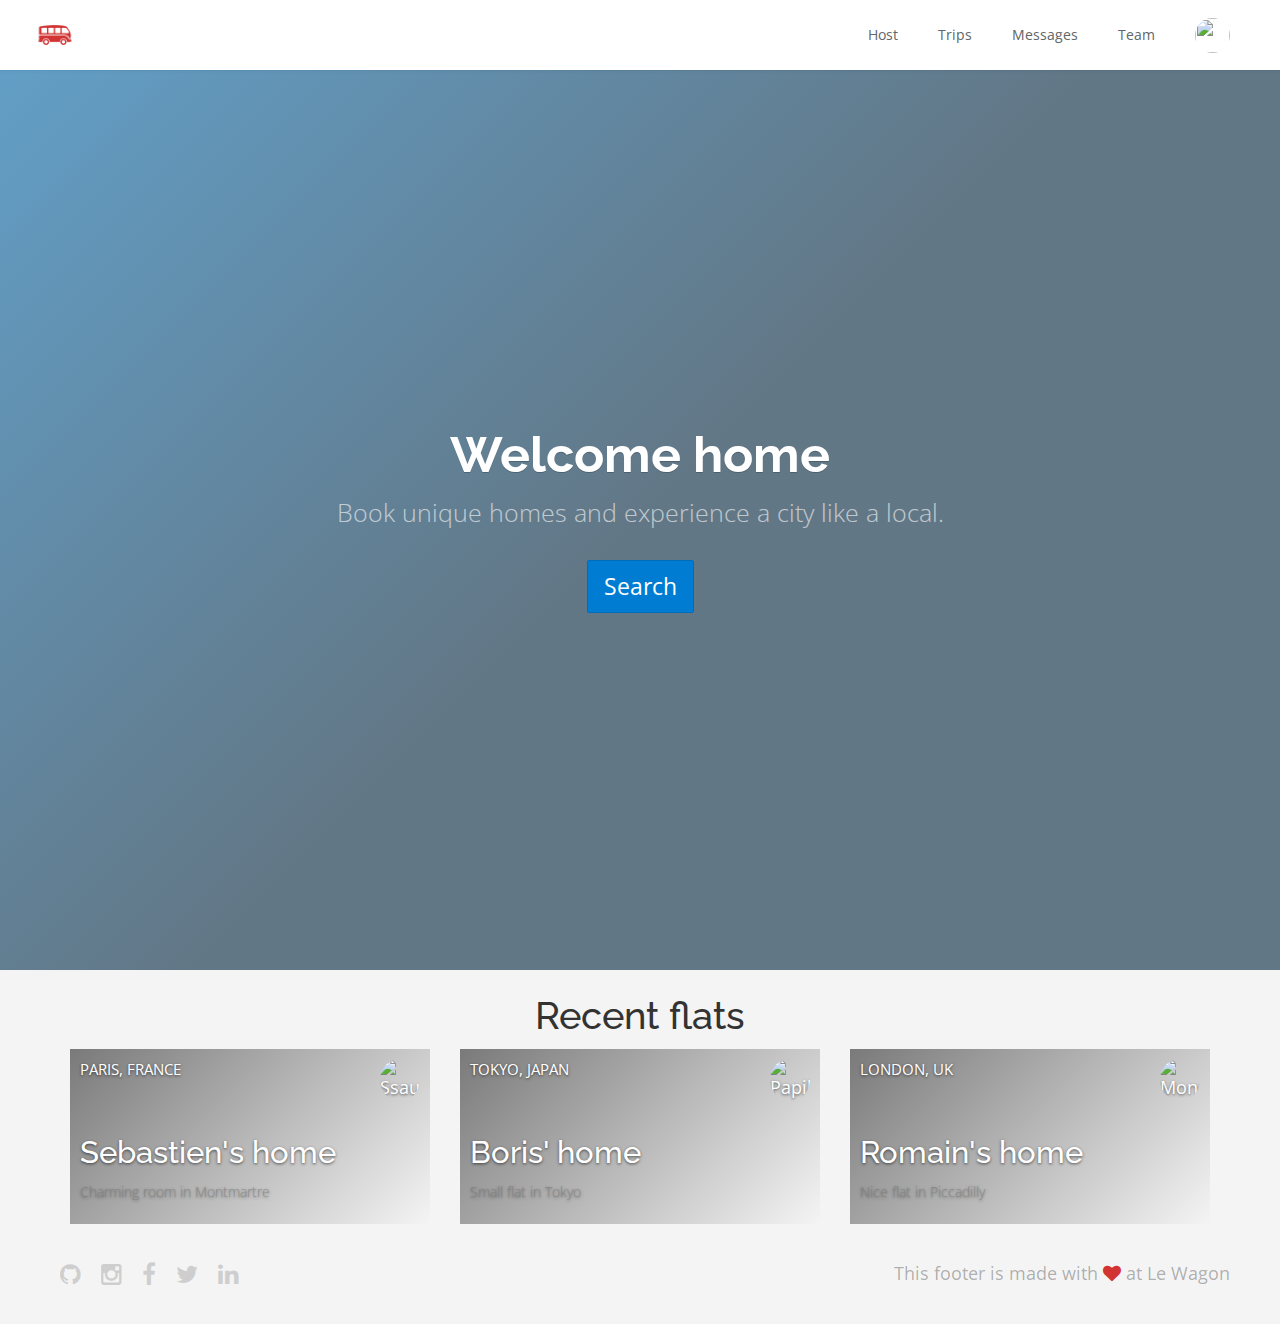
==== commit a7d4e629: "Automated commit at 2017-11-13 16:29:54 UTC by middleman-deploy 2.0.0-alpha" ====
--- a/index.html
+++ b/index.html
@@ -7,7 +7,7 @@
           content="width=device-width, initial-scale=1, shrink-to-fit=no">
     <!-- Use the title from a page's frontmatter if it has one -->
     <title></title>
-    <link href="stylesheets/application-09514864.css" rel="stylesheet" />
+    <link href="stylesheets/application-f3ea6e1e.css" rel="stylesheet" />
     <script src="javascripts/application-93de88c9.js"></script>
     <link href="images/favicon-f15af148.png" rel="icon" type="image/png" />
   </head>
@@ -62,48 +62,46 @@
 
 
 
-<h2 class="text-center"> Recent flat </h2>
-
-<div class="container">
+<div class="container" id="home-flats">
+  <h2 class="text-center">Recent flats</h2>
   <div class="row">
-    <div class="col-xs-12 col-sm-4">
-     <div class="card" style="background-image: linear-gradient(rgba(0,0,0,0.3), rgba(0,0,0,0.2)), url('https://kitt.lewagon.com/placeholder/cities/shanghai');">
-  <div class="card-category">Popular</div>
-  <div class="card-description">
-    <h2>Le Wagon Shanghai</h2>
-    <p>Very cool city, the best</p>
+      <div class="col-xs-12 col-sm-6 col-md-4">
+        <div class="card" style="background-image: linear-gradient(-225deg, rgba(0,0,0,0.5) 0%, rgba(0,0,0,0) 100%), url('https://kitt.lewagon.com/placeholder/cities/paris');">
+          <div class="card-category">Paris, France</div>
+          <div class="card-description">
+            <h3>Sebastien's home</h3>
+            <p>Charming room in Montmartre</p>
+          </div>
+          <img src="https://kitt.lewagon.com/placeholder/users/ssaunier" class="card-user" alt="Ssaunier" />
+          <a href="flats/ssaunier.html" class="card-link"></a>
+        </div>
+      </div>
+      <div class="col-xs-12 col-sm-6 col-md-4">
+        <div class="card" style="background-image: linear-gradient(-225deg, rgba(0,0,0,0.5) 0%, rgba(0,0,0,0) 100%), url('https://kitt.lewagon.com/placeholder/cities/tokyo');">
+          <div class="card-category">Tokyo, Japan</div>
+          <div class="card-description">
+            <h3>Boris' home</h3>
+            <p>Small flat in Tokyo</p>
+          </div>
+          <img src="https://kitt.lewagon.com/placeholder/users/papillard" class="card-user" alt="Papillard" />
+          <a href="flats/papillard.html" class="card-link"></a>
+        </div>
+      </div>
+      <div class="col-xs-12 col-sm-6 col-md-4">
+        <div class="card" style="background-image: linear-gradient(-225deg, rgba(0,0,0,0.5) 0%, rgba(0,0,0,0) 100%), url('https://kitt.lewagon.com/placeholder/cities/london');">
+          <div class="card-category">London, UK</div>
+          <div class="card-description">
+            <h3>Romain's home</h3>
+            <p>Nice flat in Piccadilly</p>
+          </div>
+          <img src="https://kitt.lewagon.com/placeholder/users/monsieurpaillard" class="card-user" alt="Monsieurpaillard" />
+          <a href="flats/monsieurpaillard.html" class="card-link"></a>
+        </div>
+      </div>
   </div>
-  <img class="card-user" src="https://kitt.lewagon.com/placeholder/users/tgenaitay">
-  <a class="card-link" href="#" ></a>
 </div>
 
-    </div>
-    <div class="col-xs-12 col-sm-4">
-      <div class="card" style="background-image: linear-gradient(rgba(0,0,0,0.3), rgba(0,0,0,0.2)), url('https://kitt.lewagon.com/placeholder/cities/shanghai');">
-  <div class="card-category">Popular</div>
-  <div class="card-description">
-    <h2>Le Wagon Shanghai</h2>
-    <p>Very cool city, the best</p>
-  </div>
-  <img class="card-user" src="https://kitt.lewagon.com/placeholder/users/tgenaitay">
-  <a class="card-link" href="#" ></a>
-</div>
 
-    </div>
-    <div class="col-xs-12 col-sm-4">
-      <div class="card" style="background-image: linear-gradient(rgba(0,0,0,0.3), rgba(0,0,0,0.2)), url('https://kitt.lewagon.com/placeholder/cities/shanghai');">
-  <div class="card-category">Popular</div>
-  <div class="card-description">
-    <h2>Le Wagon Shanghai</h2>
-    <p>Very cool city, the best</p>
-  </div>
-  <img class="card-user" src="https://kitt.lewagon.com/placeholder/users/tgenaitay">
-  <a class="card-link" href="#" ></a>
-</div>
-
-    </div>
-  </div>
-</div>
 
     <div class="footer">
   <div class="footer-links">
--- a/stylesheets/application-f3ea6e1e.css
+++ b/stylesheets/application-f3ea6e1e.css
@@ -0,0 +1,8 @@
+@import url("https://fonts.googleapis.com/css?family=Open+Sans:400,300,700|Raleway:400,100,300,700,500");/*!
+ * Bootstrap v3.3.7 (http://getbootstrap.com)
+ * Copyright 2011-2016 Twitter, Inc.
+ * Licensed under MIT (https://github.com/twbs/bootstrap/blob/master/LICENSE)
+ *//*! normalize.css v3.0.3 | MIT License | github.com/necolas/normalize.css */html{font-family:sans-serif;-ms-text-size-adjust:100%;-webkit-text-size-adjust:100%}body{margin:0}article,aside,details,figcaption,figure,footer,header,hgroup,main,menu,nav,section,summary{display:block}audio,canvas,progress,video{display:inline-block;vertical-align:baseline}audio:not([controls]){display:none;height:0}[hidden],template{display:none}a{background-color:transparent}a:active,a:hover{outline:0}abbr[title]{border-bottom:1px dotted}b,strong{font-weight:bold}dfn{font-style:italic}h1{font-size:2em;margin:0.67em 0}mark{background:#ff0;color:#000}small{font-size:80%}sub,sup{font-size:75%;line-height:0;position:relative;vertical-align:baseline}sup{top:-0.5em}sub{bottom:-0.25em}img{border:0}svg:not(:root){overflow:hidden}figure{margin:1em 40px}hr{-webkit-box-sizing:content-box;box-sizing:content-box;height:0}pre{overflow:auto}code,kbd,pre,samp{font-family:monospace, monospace;font-size:1em}button,input,optgroup,select,textarea{color:inherit;font:inherit;margin:0}button{overflow:visible}button,select{text-transform:none}button,html input[type="button"],input[type="reset"],input[type="submit"]{-webkit-appearance:button;cursor:pointer}button[disabled],html input[disabled]{cursor:default}button::-moz-focus-inner,input::-moz-focus-inner{border:0;padding:0}input{line-height:normal}input[type="checkbox"],input[type="radio"]{-webkit-box-sizing:border-box;box-sizing:border-box;padding:0}input[type="number"]::-webkit-inner-spin-button,input[type="number"]::-webkit-outer-spin-button{height:auto}input[type="search"]{-webkit-appearance:textfield;-webkit-box-sizing:content-box;box-sizing:content-box}input[type="search"]::-webkit-search-cancel-button,input[type="search"]::-webkit-search-decoration{-webkit-appearance:none}fieldset{border:1px solid #c0c0c0;margin:0 2px;padding:0.35em 0.625em 0.75em}legend{border:0;padding:0}textarea{overflow:auto}optgroup{font-weight:bold}table{border-collapse:collapse;border-spacing:0}td,th{padding:0}/*! Source: https://github.com/h5bp/html5-boilerplate/blob/master/src/css/main.css */@media print{*,*:before,*:after{background:transparent !important;color:#000 !important;-webkit-box-shadow:none !important;box-shadow:none !important;text-shadow:none !important}a,a:visited{text-decoration:underline}a[href]:after{content:" (" attr(href) ")"}abbr[title]:after{content:" (" attr(title) ")"}a[href^="#"]:after,a[href^="javascript:"]:after{content:""}pre,blockquote{border:1px solid #999;page-break-inside:avoid}thead{display:table-header-group}tr,img{page-break-inside:avoid}img{max-width:100% !important}p,h2,h3{orphans:3;widows:3}h2,h3{page-break-after:avoid}.navbar{display:none}.btn>.caret,.dropup>.btn>.caret{border-top-color:#000 !important}.label{border:1px solid #000}.table{border-collapse:collapse !important}.table td,.table th{background-color:#fff !important}.table-bordered th,.table-bordered td{border:1px solid #ddd !important}}@font-face{font-family:'Glyphicons Halflings';src:url("../assets/bootstrap/glyphicons-halflings-regular-86b6f62b.eot");src:url("../assets/bootstrap/glyphicons-halflings-regular-86b6f62b.eot?#iefix") format("embedded-opentype"),url("../assets/bootstrap/glyphicons-halflings-regular-ca35b697.woff2") format("woff2"),url("../assets/bootstrap/glyphicons-halflings-regular-278e49a8.woff") format("woff"),url("../assets/bootstrap/glyphicons-halflings-regular-44bc1850.ttf") format("truetype"),url("../assets/bootstrap/glyphicons-halflings-regular-de51a849.svg#glyphicons_halflingsregular") format("svg")}.glyphicon{position:relative;top:1px;display:inline-block;font-family:'Glyphicons Halflings';font-style:normal;font-weight:normal;line-height:1;-webkit-font-smoothing:antialiased;-moz-osx-font-smoothing:grayscale}.glyphicon-asterisk:before{content:"\002a"}.glyphicon-plus:before{content:"\002b"}.glyphicon-euro:before,.glyphicon-eur:before{content:"\20ac"}.glyphicon-minus:before{content:"\2212"}.glyphicon-cloud:before{content:"\2601"}.glyphicon-envelope:before{content:"\2709"}.glyphicon-pencil:before{content:"\270f"}.glyphicon-glass:before{content:"\e001"}.glyphicon-music:before{content:"\e002"}.glyphicon-search:before{content:"\e003"}.glyphicon-heart:before{content:"\e005"}.glyphicon-star:before{content:"\e006"}.glyphicon-star-empty:before{content:"\e007"}.glyphicon-user:before{content:"\e008"}.glyphicon-film:before{content:"\e009"}.glyphicon-th-large:before{content:"\e010"}.glyphicon-th:before{content:"\e011"}.glyphicon-th-list:before{content:"\e012"}.glyphicon-ok:before{content:"\e013"}.glyphicon-remove:before{content:"\e014"}.glyphicon-zoom-in:before{content:"\e015"}.glyphicon-zoom-out:before{content:"\e016"}.glyphicon-off:before{content:"\e017"}.glyphicon-signal:before{content:"\e018"}.glyphicon-cog:before{content:"\e019"}.glyphicon-trash:before{content:"\e020"}.glyphicon-home:before{content:"\e021"}.glyphicon-file:before{content:"\e022"}.glyphicon-time:before{content:"\e023"}.glyphicon-road:before{content:"\e024"}.glyphicon-download-alt:before{content:"\e025"}.glyphicon-download:before{content:"\e026"}.glyphicon-upload:before{content:"\e027"}.glyphicon-inbox:before{content:"\e028"}.glyphicon-play-circle:before{content:"\e029"}.glyphicon-repeat:before{content:"\e030"}.glyphicon-refresh:before{content:"\e031"}.glyphicon-list-alt:before{content:"\e032"}.glyphicon-lock:before{content:"\e033"}.glyphicon-flag:before{content:"\e034"}.glyphicon-headphones:before{content:"\e035"}.glyphicon-volume-off:before{content:"\e036"}.glyphicon-volume-down:before{content:"\e037"}.glyphicon-volume-up:before{content:"\e038"}.glyphicon-qrcode:before{content:"\e039"}.glyphicon-barcode:before{content:"\e040"}.glyphicon-tag:before{content:"\e041"}.glyphicon-tags:before{content:"\e042"}.glyphicon-book:before{content:"\e043"}.glyphicon-bookmark:before{content:"\e044"}.glyphicon-print:before{content:"\e045"}.glyphicon-camera:before{content:"\e046"}.glyphicon-font:before{content:"\e047"}.glyphicon-bold:before{content:"\e048"}.glyphicon-italic:before{content:"\e049"}.glyphicon-text-height:before{content:"\e050"}.glyphicon-text-width:before{content:"\e051"}.glyphicon-align-left:before{content:"\e052"}.glyphicon-align-center:before{content:"\e053"}.glyphicon-align-right:before{content:"\e054"}.glyphicon-align-justify:before{content:"\e055"}.glyphicon-list:before{content:"\e056"}.glyphicon-indent-left:before{content:"\e057"}.glyphicon-indent-right:before{content:"\e058"}.glyphicon-facetime-video:before{content:"\e059"}.glyphicon-picture:before{content:"\e060"}.glyphicon-map-marker:before{content:"\e062"}.glyphicon-adjust:before{content:"\e063"}.glyphicon-tint:before{content:"\e064"}.glyphicon-edit:before{content:"\e065"}.glyphicon-share:before{content:"\e066"}.glyphicon-check:before{content:"\e067"}.glyphicon-move:before{content:"\e068"}.glyphicon-step-backward:before{content:"\e069"}.glyphicon-fast-backward:before{content:"\e070"}.glyphicon-backward:before{content:"\e071"}.glyphicon-play:before{content:"\e072"}.glyphicon-pause:before{content:"\e073"}.glyphicon-stop:before{content:"\e074"}.glyphicon-forward:before{content:"\e075"}.glyphicon-fast-forward:before{content:"\e076"}.glyphicon-step-forward:before{content:"\e077"}.glyphicon-eject:before{content:"\e078"}.glyphicon-chevron-left:before{content:"\e079"}.glyphicon-chevron-right:before{content:"\e080"}.glyphicon-plus-sign:before{content:"\e081"}.glyphicon-minus-sign:before{content:"\e082"}.glyphicon-remove-sign:before{content:"\e083"}.glyphicon-ok-sign:before{content:"\e084"}.glyphicon-question-sign:before{content:"\e085"}.glyphicon-info-sign:before{content:"\e086"}.glyphicon-screenshot:before{content:"\e087"}.glyphicon-remove-circle:before{content:"\e088"}.glyphicon-ok-circle:before{content:"\e089"}.glyphicon-ban-circle:before{content:"\e090"}.glyphicon-arrow-left:before{content:"\e091"}.glyphicon-arrow-right:before{content:"\e092"}.glyphicon-arrow-up:before{content:"\e093"}.glyphicon-arrow-down:before{content:"\e094"}.glyphicon-share-alt:before{content:"\e095"}.glyphicon-resize-full:before{content:"\e096"}.glyphicon-resize-small:before{content:"\e097"}.glyphicon-exclamation-sign:before{content:"\e101"}.glyphicon-gift:before{content:"\e102"}.glyphicon-leaf:before{content:"\e103"}.glyphicon-fire:before{content:"\e104"}.glyphicon-eye-open:before{content:"\e105"}.glyphicon-eye-close:before{content:"\e106"}.glyphicon-warning-sign:before{content:"\e107"}.glyphicon-plane:before{content:"\e108"}.glyphicon-calendar:before{content:"\e109"}.glyphicon-random:before{content:"\e110"}.glyphicon-comment:before{content:"\e111"}.glyphicon-magnet:before{content:"\e112"}.glyphicon-chevron-up:before{content:"\e113"}.glyphicon-chevron-down:before{content:"\e114"}.glyphicon-retweet:before{content:"\e115"}.glyphicon-shopping-cart:before{content:"\e116"}.glyphicon-folder-close:before{content:"\e117"}.glyphicon-folder-open:before{content:"\e118"}.glyphicon-resize-vertical:before{content:"\e119"}.glyphicon-resize-horizontal:before{content:"\e120"}.glyphicon-hdd:before{content:"\e121"}.glyphicon-bullhorn:before{content:"\e122"}.glyphicon-bell:before{content:"\e123"}.glyphicon-certificate:before{content:"\e124"}.glyphicon-thumbs-up:before{content:"\e125"}.glyphicon-thumbs-down:before{content:"\e126"}.glyphicon-hand-right:before{content:"\e127"}.glyphicon-hand-left:before{content:"\e128"}.glyphicon-hand-up:before{content:"\e129"}.glyphicon-hand-down:before{content:"\e130"}.glyphicon-circle-arrow-right:before{content:"\e131"}.glyphicon-circle-arrow-left:before{content:"\e132"}.glyphicon-circle-arrow-up:before{content:"\e133"}.glyphicon-circle-arrow-down:before{content:"\e134"}.glyphicon-globe:before{content:"\e135"}.glyphicon-wrench:before{content:"\e136"}.glyphicon-tasks:before{content:"\e137"}.glyphicon-filter:before{content:"\e138"}.glyphicon-briefcase:before{content:"\e139"}.glyphicon-fullscreen:before{content:"\e140"}.glyphicon-dashboard:before{content:"\e141"}.glyphicon-paperclip:before{content:"\e142"}.glyphicon-heart-empty:before{content:"\e143"}.glyphicon-link:before{content:"\e144"}.glyphicon-phone:before{content:"\e145"}.glyphicon-pushpin:before{content:"\e146"}.glyphicon-usd:before{content:"\e148"}.glyphicon-gbp:before{content:"\e149"}.glyphicon-sort:before{content:"\e150"}.glyphicon-sort-by-alphabet:before{content:"\e151"}.glyphicon-sort-by-alphabet-alt:before{content:"\e152"}.glyphicon-sort-by-order:before{content:"\e153"}.glyphicon-sort-by-order-alt:before{content:"\e154"}.glyphicon-sort-by-attributes:before{content:"\e155"}.glyphicon-sort-by-attributes-alt:before{content:"\e156"}.glyphicon-unchecked:before{content:"\e157"}.glyphicon-expand:before{content:"\e158"}.glyphicon-collapse-down:before{content:"\e159"}.glyphicon-collapse-up:before{content:"\e160"}.glyphicon-log-in:before{content:"\e161"}.glyphicon-flash:before{content:"\e162"}.glyphicon-log-out:before{content:"\e163"}.glyphicon-new-window:before{content:"\e164"}.glyphicon-record:before{content:"\e165"}.glyphicon-save:before{content:"\e166"}.glyphicon-open:before{content:"\e167"}.glyphicon-saved:before{content:"\e168"}.glyphicon-import:before{content:"\e169"}.glyphicon-export:before{content:"\e170"}.glyphicon-send:before{content:"\e171"}.glyphicon-floppy-disk:before{content:"\e172"}.glyphicon-floppy-saved:before{content:"\e173"}.glyphicon-floppy-remove:before{content:"\e174"}.glyphicon-floppy-save:before{content:"\e175"}.glyphicon-floppy-open:before{content:"\e176"}.glyphicon-credit-card:before{content:"\e177"}.glyphicon-transfer:before{content:"\e178"}.glyphicon-cutlery:before{content:"\e179"}.glyphicon-header:before{content:"\e180"}.glyphicon-compressed:before{content:"\e181"}.glyphicon-earphone:before{content:"\e182"}.glyphicon-phone-alt:before{content:"\e183"}.glyphicon-tower:before{content:"\e184"}.glyphicon-stats:before{content:"\e185"}.glyphicon-sd-video:before{content:"\e186"}.glyphicon-hd-video:before{content:"\e187"}.glyphicon-subtitles:before{content:"\e188"}.glyphicon-sound-stereo:before{content:"\e189"}.glyphicon-sound-dolby:before{content:"\e190"}.glyphicon-sound-5-1:before{content:"\e191"}.glyphicon-sound-6-1:before{content:"\e192"}.glyphicon-sound-7-1:before{content:"\e193"}.glyphicon-copyright-mark:before{content:"\e194"}.glyphicon-registration-mark:before{content:"\e195"}.glyphicon-cloud-download:before{content:"\e197"}.glyphicon-cloud-upload:before{content:"\e198"}.glyphicon-tree-conifer:before{content:"\e199"}.glyphicon-tree-deciduous:before{content:"\e200"}.glyphicon-cd:before{content:"\e201"}.glyphicon-save-file:before{content:"\e202"}.glyphicon-open-file:before{content:"\e203"}.glyphicon-level-up:before{content:"\e204"}.glyphicon-copy:before{content:"\e205"}.glyphicon-paste:before{content:"\e206"}.glyphicon-alert:before{content:"\e209"}.glyphicon-equalizer:before{content:"\e210"}.glyphicon-king:before{content:"\e211"}.glyphicon-queen:before{content:"\e212"}.glyphicon-pawn:before{content:"\e213"}.glyphicon-bishop:before{content:"\e214"}.glyphicon-knight:before{content:"\e215"}.glyphicon-baby-formula:before{content:"\e216"}.glyphicon-tent:before{content:"\26fa"}.glyphicon-blackboard:before{content:"\e218"}.glyphicon-bed:before{content:"\e219"}.glyphicon-apple:before{content:"\f8ff"}.glyphicon-erase:before{content:"\e221"}.glyphicon-hourglass:before{content:"\231b"}.glyphicon-lamp:before{content:"\e223"}.glyphicon-duplicate:before{content:"\e224"}.glyphicon-piggy-bank:before{content:"\e225"}.glyphicon-scissors:before{content:"\e226"}.glyphicon-bitcoin:before{content:"\e227"}.glyphicon-btc:before{content:"\e227"}.glyphicon-xbt:before{content:"\e227"}.glyphicon-yen:before{content:"\00a5"}.glyphicon-jpy:before{content:"\00a5"}.glyphicon-ruble:before{content:"\20bd"}.glyphicon-rub:before{content:"\20bd"}.glyphicon-scale:before{content:"\e230"}.glyphicon-ice-lolly:before{content:"\e231"}.glyphicon-ice-lolly-tasted:before{content:"\e232"}.glyphicon-education:before{content:"\e233"}.glyphicon-option-horizontal:before{content:"\e234"}.glyphicon-option-vertical:before{content:"\e235"}.glyphicon-menu-hamburger:before{content:"\e236"}.glyphicon-modal-window:before{content:"\e237"}.glyphicon-oil:before{content:"\e238"}.glyphicon-grain:before{content:"\e239"}.glyphicon-sunglasses:before{content:"\e240"}.glyphicon-text-size:before{content:"\e241"}.glyphicon-text-color:before{content:"\e242"}.glyphicon-text-background:before{content:"\e243"}.glyphicon-object-align-top:before{content:"\e244"}.glyphicon-object-align-bottom:before{content:"\e245"}.glyphicon-object-align-horizontal:before{content:"\e246"}.glyphicon-object-align-left:before{content:"\e247"}.glyphicon-object-align-vertical:before{content:"\e248"}.glyphicon-object-align-right:before{content:"\e249"}.glyphicon-triangle-right:before{content:"\e250"}.glyphicon-triangle-left:before{content:"\e251"}.glyphicon-triangle-bottom:before{content:"\e252"}.glyphicon-triangle-top:before{content:"\e253"}.glyphicon-console:before{content:"\e254"}.glyphicon-superscript:before{content:"\e255"}.glyphicon-subscript:before{content:"\e256"}.glyphicon-menu-left:before{content:"\e257"}.glyphicon-menu-right:before{content:"\e258"}.glyphicon-menu-down:before{content:"\e259"}.glyphicon-menu-up:before{content:"\e260"}*{-webkit-box-sizing:border-box;box-sizing:border-box}*:before,*:after{-webkit-box-sizing:border-box;box-sizing:border-box}html{font-size:10px;-webkit-tap-highlight-color:transparent}body{font-family:"Open Sans", "Helvetica", "sans-serif";font-size:18px;line-height:1.42857143;color:#333333;background-color:#F4F4F4}input,button,select,textarea{font-family:inherit;font-size:inherit;line-height:inherit}a{color:#007CD3;text-decoration:none}a:hover,a:focus{color:#004f87;text-decoration:underline}a:focus{outline:5px auto -webkit-focus-ring-color;outline-offset:-2px}figure{margin:0}img{vertical-align:middle}.img-responsive{display:block;max-width:100%;height:auto}.img-rounded{border-radius:2px}.img-thumbnail{padding:4px;line-height:1.42857143;background-color:#F4F4F4;border:1px solid #ddd;border-radius:2px;-webkit-transition:all 0.2s ease-in-out;transition:all 0.2s ease-in-out;display:inline-block;max-width:100%;height:auto}.img-circle{border-radius:50%}hr{margin-top:25px;margin-bottom:25px;border:0;border-top:1px solid #eeeeee}.sr-only{position:absolute;width:1px;height:1px;margin:-1px;padding:0;overflow:hidden;clip:rect(0, 0, 0, 0);border:0}.sr-only-focusable:active,.sr-only-focusable:focus{position:static;width:auto;height:auto;margin:0;overflow:visible;clip:auto}[role="button"]{cursor:pointer}h1,h2,h3,h4,h5,h6,.h1,.h2,.h3,.h4,.h5,.h6{font-family:"Raleway", "Helvetica", "sans-serif";font-weight:500;line-height:1.1;color:inherit}h1 small,h1 .small,h2 small,h2 .small,h3 small,h3 .small,h4 small,h4 .small,h5 small,h5 .small,h6 small,h6 .small,.h1 small,.h1 .small,.h2 small,.h2 .small,.h3 small,.h3 .small,.h4 small,.h4 .small,.h5 small,.h5 .small,.h6 small,.h6 .small{font-weight:normal;line-height:1;color:#777777}h1,.h1,h2,.h2,h3,.h3{margin-top:25px;margin-bottom:12.5px}h1 small,h1 .small,.h1 small,.h1 .small,h2 small,h2 .small,.h2 small,.h2 .small,h3 small,h3 .small,.h3 small,.h3 .small{font-size:65%}h4,.h4,h5,.h5,h6,.h6{margin-top:12.5px;margin-bottom:12.5px}h4 small,h4 .small,.h4 small,.h4 .small,h5 small,h5 .small,.h5 small,.h5 .small,h6 small,h6 .small,.h6 small,.h6 .small{font-size:75%}h1,.h1{font-size:46px}h2,.h2{font-size:38px}h3,.h3{font-size:31px}h4,.h4{font-size:23px}h5,.h5{font-size:18px}h6,.h6{font-size:16px}p{margin:0 0 12.5px}.lead{margin-bottom:25px;font-size:20px;font-weight:300;line-height:1.4}@media (min-width: 768px){.lead{font-size:27px}}small,.small{font-size:88%}mark,.mark{background-color:#fcf8e3;padding:.2em}.text-left{text-align:left}.text-right{text-align:right}.text-center{text-align:center}.text-justify{text-align:justify}.text-nowrap{white-space:nowrap}.text-lowercase{text-transform:lowercase}.text-uppercase,.initialism{text-transform:uppercase}.text-capitalize{text-transform:capitalize}.text-muted{color:#777777}.text-primary{color:#007CD3}a.text-primary:hover,a.text-primary:focus{color:#005ea0}.text-success{color:#3c763d}a.text-success:hover,a.text-success:focus{color:#2b542c}.text-info{color:#31708f}a.text-info:hover,a.text-info:focus{color:#245269}.text-warning{color:#8a6d3b}a.text-warning:hover,a.text-warning:focus{color:#66512c}.text-danger{color:#a94442}a.text-danger:hover,a.text-danger:focus{color:#843534}.bg-primary{color:#fff}.bg-primary{background-color:#007CD3}a.bg-primary:hover,a.bg-primary:focus{background-color:#005ea0}.bg-success{background-color:#dff0d8}a.bg-success:hover,a.bg-success:focus{background-color:#c1e2b3}.bg-info{background-color:#d9edf7}a.bg-info:hover,a.bg-info:focus{background-color:#afd9ee}.bg-warning{background-color:#fcf8e3}a.bg-warning:hover,a.bg-warning:focus{background-color:#f7ecb5}.bg-danger{background-color:#f2dede}a.bg-danger:hover,a.bg-danger:focus{background-color:#e4b9b9}.page-header{padding-bottom:11.5px;margin:50px 0 25px;border-bottom:1px solid #eeeeee}ul,ol{margin-top:0;margin-bottom:12.5px}ul ul,ul ol,ol ul,ol ol{margin-bottom:0}.list-unstyled{padding-left:0;list-style:none}.list-inline{padding-left:0;list-style:none;margin-left:-5px}.list-inline>li{display:inline-block;padding-left:5px;padding-right:5px}dl{margin-top:0;margin-bottom:25px}dt,dd{line-height:1.42857143}dt{font-weight:bold}dd{margin-left:0}.dl-horizontal dd:before,.dl-horizontal dd:after{content:" ";display:table}.dl-horizontal dd:after{clear:both}@media (min-width: 768px){.dl-horizontal dt{float:left;width:160px;clear:left;text-align:right;overflow:hidden;text-overflow:ellipsis;white-space:nowrap}.dl-horizontal dd{margin-left:180px}}abbr[title],abbr[data-original-title]{cursor:help;border-bottom:1px dotted #777777}.initialism{font-size:90%}blockquote{padding:12.5px 25px;margin:0 0 25px;font-size:22.5px;border-left:5px solid #eeeeee}blockquote p:last-child,blockquote ul:last-child,blockquote ol:last-child{margin-bottom:0}blockquote footer,blockquote small,blockquote .small{display:block;font-size:80%;line-height:1.42857143;color:#777777}blockquote footer:before,blockquote small:before,blockquote .small:before{content:'\2014 \00A0'}.blockquote-reverse,blockquote.pull-right{padding-right:15px;padding-left:0;border-right:5px solid #eeeeee;border-left:0;text-align:right}.blockquote-reverse footer:before,.blockquote-reverse small:before,.blockquote-reverse .small:before,blockquote.pull-right footer:before,blockquote.pull-right small:before,blockquote.pull-right .small:before{content:''}.blockquote-reverse footer:after,.blockquote-reverse small:after,.blockquote-reverse .small:after,blockquote.pull-right footer:after,blockquote.pull-right small:after,blockquote.pull-right .small:after{content:'\00A0 \2014'}address{margin-bottom:25px;font-style:normal;line-height:1.42857143}code,kbd,pre,samp{font-family:Menlo, Monaco, Consolas, "Courier New", monospace}code{padding:2px 4px;font-size:90%;color:#c7254e;background-color:#f9f2f4;border-radius:2px}kbd{padding:2px 4px;font-size:90%;color:#fff;background-color:#333;border-radius:2px;-webkit-box-shadow:inset 0 -1px 0 rgba(0,0,0,0.25);box-shadow:inset 0 -1px 0 rgba(0,0,0,0.25)}kbd kbd{padding:0;font-size:100%;font-weight:bold;-webkit-box-shadow:none;box-shadow:none}pre{display:block;padding:12px;margin:0 0 12.5px;font-size:17px;line-height:1.42857143;word-break:break-all;word-wrap:break-word;color:#333333;background-color:#f5f5f5;border:1px solid #ccc;border-radius:2px}pre code{padding:0;font-size:inherit;color:inherit;white-space:pre-wrap;background-color:transparent;border-radius:0}.pre-scrollable{max-height:340px;overflow-y:scroll}.container{margin-right:auto;margin-left:auto;padding-left:15px;padding-right:15px}.container:before,.container:after{content:" ";display:table}.container:after{clear:both}@media (min-width: 768px){.container{width:750px}}@media (min-width: 992px){.container{width:970px}}@media (min-width: 1200px){.container{width:1170px}}.container-fluid{margin-right:auto;margin-left:auto;padding-left:15px;padding-right:15px}.container-fluid:before,.container-fluid:after{content:" ";display:table}.container-fluid:after{clear:both}.row{margin-left:-15px;margin-right:-15px}.row:before,.row:after{content:" ";display:table}.row:after{clear:both}.col-xs-1,.col-sm-1,.col-md-1,.col-lg-1,.col-xs-2,.col-sm-2,.col-md-2,.col-lg-2,.col-xs-3,.col-sm-3,.col-md-3,.col-lg-3,.col-xs-4,.col-sm-4,.col-md-4,.col-lg-4,.col-xs-5,.col-sm-5,.col-md-5,.col-lg-5,.col-xs-6,.col-sm-6,.col-md-6,.col-lg-6,.col-xs-7,.col-sm-7,.col-md-7,.col-lg-7,.col-xs-8,.col-sm-8,.col-md-8,.col-lg-8,.col-xs-9,.col-sm-9,.col-md-9,.col-lg-9,.col-xs-10,.col-sm-10,.col-md-10,.col-lg-10,.col-xs-11,.col-sm-11,.col-md-11,.col-lg-11,.col-xs-12,.col-sm-12,.col-md-12,.col-lg-12{position:relative;min-height:1px;padding-left:15px;padding-right:15px}.col-xs-1,.col-xs-2,.col-xs-3,.col-xs-4,.col-xs-5,.col-xs-6,.col-xs-7,.col-xs-8,.col-xs-9,.col-xs-10,.col-xs-11,.col-xs-12{float:left}.col-xs-1{width:8.33333333%}.col-xs-2{width:16.66666667%}.col-xs-3{width:25%}.col-xs-4{width:33.33333333%}.col-xs-5{width:41.66666667%}.col-xs-6{width:50%}.col-xs-7{width:58.33333333%}.col-xs-8{width:66.66666667%}.col-xs-9{width:75%}.col-xs-10{width:83.33333333%}.col-xs-11{width:91.66666667%}.col-xs-12{width:100%}.col-xs-pull-0{right:auto}.col-xs-pull-1{right:8.33333333%}.col-xs-pull-2{right:16.66666667%}.col-xs-pull-3{right:25%}.col-xs-pull-4{right:33.33333333%}.col-xs-pull-5{right:41.66666667%}.col-xs-pull-6{right:50%}.col-xs-pull-7{right:58.33333333%}.col-xs-pull-8{right:66.66666667%}.col-xs-pull-9{right:75%}.col-xs-pull-10{right:83.33333333%}.col-xs-pull-11{right:91.66666667%}.col-xs-pull-12{right:100%}.col-xs-push-0{left:auto}.col-xs-push-1{left:8.33333333%}.col-xs-push-2{left:16.66666667%}.col-xs-push-3{left:25%}.col-xs-push-4{left:33.33333333%}.col-xs-push-5{left:41.66666667%}.col-xs-push-6{left:50%}.col-xs-push-7{left:58.33333333%}.col-xs-push-8{left:66.66666667%}.col-xs-push-9{left:75%}.col-xs-push-10{left:83.33333333%}.col-xs-push-11{left:91.66666667%}.col-xs-push-12{left:100%}.col-xs-offset-0{margin-left:0%}.col-xs-offset-1{margin-left:8.33333333%}.col-xs-offset-2{margin-left:16.66666667%}.col-xs-offset-3{margin-left:25%}.col-xs-offset-4{margin-left:33.33333333%}.col-xs-offset-5{margin-left:41.66666667%}.col-xs-offset-6{margin-left:50%}.col-xs-offset-7{margin-left:58.33333333%}.col-xs-offset-8{margin-left:66.66666667%}.col-xs-offset-9{margin-left:75%}.col-xs-offset-10{margin-left:83.33333333%}.col-xs-offset-11{margin-left:91.66666667%}.col-xs-offset-12{margin-left:100%}@media (min-width: 768px){.col-sm-1,.col-sm-2,.col-sm-3,.col-sm-4,.col-sm-5,.col-sm-6,.col-sm-7,.col-sm-8,.col-sm-9,.col-sm-10,.col-sm-11,.col-sm-12{float:left}.col-sm-1{width:8.33333333%}.col-sm-2{width:16.66666667%}.col-sm-3{width:25%}.col-sm-4{width:33.33333333%}.col-sm-5{width:41.66666667%}.col-sm-6{width:50%}.col-sm-7{width:58.33333333%}.col-sm-8{width:66.66666667%}.col-sm-9{width:75%}.col-sm-10{width:83.33333333%}.col-sm-11{width:91.66666667%}.col-sm-12{width:100%}.col-sm-pull-0{right:auto}.col-sm-pull-1{right:8.33333333%}.col-sm-pull-2{right:16.66666667%}.col-sm-pull-3{right:25%}.col-sm-pull-4{right:33.33333333%}.col-sm-pull-5{right:41.66666667%}.col-sm-pull-6{right:50%}.col-sm-pull-7{right:58.33333333%}.col-sm-pull-8{right:66.66666667%}.col-sm-pull-9{right:75%}.col-sm-pull-10{right:83.33333333%}.col-sm-pull-11{right:91.66666667%}.col-sm-pull-12{right:100%}.col-sm-push-0{left:auto}.col-sm-push-1{left:8.33333333%}.col-sm-push-2{left:16.66666667%}.col-sm-push-3{left:25%}.col-sm-push-4{left:33.33333333%}.col-sm-push-5{left:41.66666667%}.col-sm-push-6{left:50%}.col-sm-push-7{left:58.33333333%}.col-sm-push-8{left:66.66666667%}.col-sm-push-9{left:75%}.col-sm-push-10{left:83.33333333%}.col-sm-push-11{left:91.66666667%}.col-sm-push-12{left:100%}.col-sm-offset-0{margin-left:0%}.col-sm-offset-1{margin-left:8.33333333%}.col-sm-offset-2{margin-left:16.66666667%}.col-sm-offset-3{margin-left:25%}.col-sm-offset-4{margin-left:33.33333333%}.col-sm-offset-5{margin-left:41.66666667%}.col-sm-offset-6{margin-left:50%}.col-sm-offset-7{margin-left:58.33333333%}.col-sm-offset-8{margin-left:66.66666667%}.col-sm-offset-9{margin-left:75%}.col-sm-offset-10{margin-left:83.33333333%}.col-sm-offset-11{margin-left:91.66666667%}.col-sm-offset-12{margin-left:100%}}@media (min-width: 992px){.col-md-1,.col-md-2,.col-md-3,.col-md-4,.col-md-5,.col-md-6,.col-md-7,.col-md-8,.col-md-9,.col-md-10,.col-md-11,.col-md-12{float:left}.col-md-1{width:8.33333333%}.col-md-2{width:16.66666667%}.col-md-3{width:25%}.col-md-4{width:33.33333333%}.col-md-5{width:41.66666667%}.col-md-6{width:50%}.col-md-7{width:58.33333333%}.col-md-8{width:66.66666667%}.col-md-9{width:75%}.col-md-10{width:83.33333333%}.col-md-11{width:91.66666667%}.col-md-12{width:100%}.col-md-pull-0{right:auto}.col-md-pull-1{right:8.33333333%}.col-md-pull-2{right:16.66666667%}.col-md-pull-3{right:25%}.col-md-pull-4{right:33.33333333%}.col-md-pull-5{right:41.66666667%}.col-md-pull-6{right:50%}.col-md-pull-7{right:58.33333333%}.col-md-pull-8{right:66.66666667%}.col-md-pull-9{right:75%}.col-md-pull-10{right:83.33333333%}.col-md-pull-11{right:91.66666667%}.col-md-pull-12{right:100%}.col-md-push-0{left:auto}.col-md-push-1{left:8.33333333%}.col-md-push-2{left:16.66666667%}.col-md-push-3{left:25%}.col-md-push-4{left:33.33333333%}.col-md-push-5{left:41.66666667%}.col-md-push-6{left:50%}.col-md-push-7{left:58.33333333%}.col-md-push-8{left:66.66666667%}.col-md-push-9{left:75%}.col-md-push-10{left:83.33333333%}.col-md-push-11{left:91.66666667%}.col-md-push-12{left:100%}.col-md-offset-0{margin-left:0%}.col-md-offset-1{margin-left:8.33333333%}.col-md-offset-2{margin-left:16.66666667%}.col-md-offset-3{margin-left:25%}.col-md-offset-4{margin-left:33.33333333%}.col-md-offset-5{margin-left:41.66666667%}.col-md-offset-6{margin-left:50%}.col-md-offset-7{margin-left:58.33333333%}.col-md-offset-8{margin-left:66.66666667%}.col-md-offset-9{margin-left:75%}.col-md-offset-10{margin-left:83.33333333%}.col-md-offset-11{margin-left:91.66666667%}.col-md-offset-12{margin-left:100%}}@media (min-width: 1200px){.col-lg-1,.col-lg-2,.col-lg-3,.col-lg-4,.col-lg-5,.col-lg-6,.col-lg-7,.col-lg-8,.col-lg-9,.col-lg-10,.col-lg-11,.col-lg-12{float:left}.col-lg-1{width:8.33333333%}.col-lg-2{width:16.66666667%}.col-lg-3{width:25%}.col-lg-4{width:33.33333333%}.col-lg-5{width:41.66666667%}.col-lg-6{width:50%}.col-lg-7{width:58.33333333%}.col-lg-8{width:66.66666667%}.col-lg-9{width:75%}.col-lg-10{width:83.33333333%}.col-lg-11{width:91.66666667%}.col-lg-12{width:100%}.col-lg-pull-0{right:auto}.col-lg-pull-1{right:8.33333333%}.col-lg-pull-2{right:16.66666667%}.col-lg-pull-3{right:25%}.col-lg-pull-4{right:33.33333333%}.col-lg-pull-5{right:41.66666667%}.col-lg-pull-6{right:50%}.col-lg-pull-7{right:58.33333333%}.col-lg-pull-8{right:66.66666667%}.col-lg-pull-9{right:75%}.col-lg-pull-10{right:83.33333333%}.col-lg-pull-11{right:91.66666667%}.col-lg-pull-12{right:100%}.col-lg-push-0{left:auto}.col-lg-push-1{left:8.33333333%}.col-lg-push-2{left:16.66666667%}.col-lg-push-3{left:25%}.col-lg-push-4{left:33.33333333%}.col-lg-push-5{left:41.66666667%}.col-lg-push-6{left:50%}.col-lg-push-7{left:58.33333333%}.col-lg-push-8{left:66.66666667%}.col-lg-push-9{left:75%}.col-lg-push-10{left:83.33333333%}.col-lg-push-11{left:91.66666667%}.col-lg-push-12{left:100%}.col-lg-offset-0{margin-left:0%}.col-lg-offset-1{margin-left:8.33333333%}.col-lg-offset-2{margin-left:16.66666667%}.col-lg-offset-3{margin-left:25%}.col-lg-offset-4{margin-left:33.33333333%}.col-lg-offset-5{margin-left:41.66666667%}.col-lg-offset-6{margin-left:50%}.col-lg-offset-7{margin-left:58.33333333%}.col-lg-offset-8{margin-left:66.66666667%}.col-lg-offset-9{margin-left:75%}.col-lg-offset-10{margin-left:83.33333333%}.col-lg-offset-11{margin-left:91.66666667%}.col-lg-offset-12{margin-left:100%}}table{background-color:transparent}caption{padding-top:8px;padding-bottom:8px;color:#777777;text-align:left}th{text-align:left}.table{width:100%;max-width:100%;margin-bottom:25px}.table>thead>tr>th,.table>thead>tr>td,.table>tbody>tr>th,.table>tbody>tr>td,.table>tfoot>tr>th,.table>tfoot>tr>td{padding:8px;line-height:1.42857143;vertical-align:top;border-top:1px solid #ddd}.table>thead>tr>th{vertical-align:bottom;border-bottom:2px solid #ddd}.table>caption+thead>tr:first-child>th,.table>caption+thead>tr:first-child>td,.table>colgroup+thead>tr:first-child>th,.table>colgroup+thead>tr:first-child>td,.table>thead:first-child>tr:first-child>th,.table>thead:first-child>tr:first-child>td{border-top:0}.table>tbody+tbody{border-top:2px solid #ddd}.table .table{background-color:#F4F4F4}.table-condensed>thead>tr>th,.table-condensed>thead>tr>td,.table-condensed>tbody>tr>th,.table-condensed>tbody>tr>td,.table-condensed>tfoot>tr>th,.table-condensed>tfoot>tr>td{padding:5px}.table-bordered{border:1px solid #ddd}.table-bordered>thead>tr>th,.table-bordered>thead>tr>td,.table-bordered>tbody>tr>th,.table-bordered>tbody>tr>td,.table-bordered>tfoot>tr>th,.table-bordered>tfoot>tr>td{border:1px solid #ddd}.table-bordered>thead>tr>th,.table-bordered>thead>tr>td{border-bottom-width:2px}.table-striped>tbody>tr:nth-of-type(odd){background-color:#f9f9f9}.table-hover>tbody>tr:hover{background-color:#f5f5f5}table col[class*="col-"]{position:static;float:none;display:table-column}table td[class*="col-"],table th[class*="col-"]{position:static;float:none;display:table-cell}.table>thead>tr>td.active,.table>thead>tr>th.active,.table>thead>tr.active>td,.table>thead>tr.active>th,.table>tbody>tr>td.active,.table>tbody>tr>th.active,.table>tbody>tr.active>td,.table>tbody>tr.active>th,.table>tfoot>tr>td.active,.table>tfoot>tr>th.active,.table>tfoot>tr.active>td,.table>tfoot>tr.active>th{background-color:#f5f5f5}.table-hover>tbody>tr>td.active:hover,.table-hover>tbody>tr>th.active:hover,.table-hover>tbody>tr.active:hover>td,.table-hover>tbody>tr:hover>.active,.table-hover>tbody>tr.active:hover>th{background-color:#e8e8e8}.table>thead>tr>td.success,.table>thead>tr>th.success,.table>thead>tr.success>td,.table>thead>tr.success>th,.table>tbody>tr>td.success,.table>tbody>tr>th.success,.table>tbody>tr.success>td,.table>tbody>tr.success>th,.table>tfoot>tr>td.success,.table>tfoot>tr>th.success,.table>tfoot>tr.success>td,.table>tfoot>tr.success>th{background-color:#dff0d8}.table-hover>tbody>tr>td.success:hover,.table-hover>tbody>tr>th.success:hover,.table-hover>tbody>tr.success:hover>td,.table-hover>tbody>tr:hover>.success,.table-hover>tbody>tr.success:hover>th{background-color:#d0e9c6}.table>thead>tr>td.info,.table>thead>tr>th.info,.table>thead>tr.info>td,.table>thead>tr.info>th,.table>tbody>tr>td.info,.table>tbody>tr>th.info,.table>tbody>tr.info>td,.table>tbody>tr.info>th,.table>tfoot>tr>td.info,.table>tfoot>tr>th.info,.table>tfoot>tr.info>td,.table>tfoot>tr.info>th{background-color:#d9edf7}.table-hover>tbody>tr>td.info:hover,.table-hover>tbody>tr>th.info:hover,.table-hover>tbody>tr.info:hover>td,.table-hover>tbody>tr:hover>.info,.table-hover>tbody>tr.info:hover>th{background-color:#c4e3f3}.table>thead>tr>td.warning,.table>thead>tr>th.warning,.table>thead>tr.warning>td,.table>thead>tr.warning>th,.table>tbody>tr>td.warning,.table>tbody>tr>th.warning,.table>tbody>tr.warning>td,.table>tbody>tr.warning>th,.table>tfoot>tr>td.warning,.table>tfoot>tr>th.warning,.table>tfoot>tr.warning>td,.table>tfoot>tr.warning>th{background-color:#fcf8e3}.table-hover>tbody>tr>td.warning:hover,.table-hover>tbody>tr>th.warning:hover,.table-hover>tbody>tr.warning:hover>td,.table-hover>tbody>tr:hover>.warning,.table-hover>tbody>tr.warning:hover>th{background-color:#faf2cc}.table>thead>tr>td.danger,.table>thead>tr>th.danger,.table>thead>tr.danger>td,.table>thead>tr.danger>th,.table>tbody>tr>td.danger,.table>tbody>tr>th.danger,.table>tbody>tr.danger>td,.table>tbody>tr.danger>th,.table>tfoot>tr>td.danger,.table>tfoot>tr>th.danger,.table>tfoot>tr.danger>td,.table>tfoot>tr.danger>th{background-color:#f2dede}.table-hover>tbody>tr>td.danger:hover,.table-hover>tbody>tr>th.danger:hover,.table-hover>tbody>tr.danger:hover>td,.table-hover>tbody>tr:hover>.danger,.table-hover>tbody>tr.danger:hover>th{background-color:#ebcccc}.table-responsive{overflow-x:auto;min-height:0.01%}@media screen and (max-width: 767px){.table-responsive{width:100%;margin-bottom:18.75px;overflow-y:hidden;-ms-overflow-style:-ms-autohiding-scrollbar;border:1px solid #ddd}.table-responsive>.table{margin-bottom:0}.table-responsive>.table>thead>tr>th,.table-responsive>.table>thead>tr>td,.table-responsive>.table>tbody>tr>th,.table-responsive>.table>tbody>tr>td,.table-responsive>.table>tfoot>tr>th,.table-responsive>.table>tfoot>tr>td{white-space:nowrap}.table-responsive>.table-bordered{border:0}.table-responsive>.table-bordered>thead>tr>th:first-child,.table-responsive>.table-bordered>thead>tr>td:first-child,.table-responsive>.table-bordered>tbody>tr>th:first-child,.table-responsive>.table-bordered>tbody>tr>td:first-child,.table-responsive>.table-bordered>tfoot>tr>th:first-child,.table-responsive>.table-bordered>tfoot>tr>td:first-child{border-left:0}.table-responsive>.table-bordered>thead>tr>th:last-child,.table-responsive>.table-bordered>thead>tr>td:last-child,.table-responsive>.table-bordered>tbody>tr>th:last-child,.table-responsive>.table-bordered>tbody>tr>td:last-child,.table-responsive>.table-bordered>tfoot>tr>th:last-child,.table-responsive>.table-bordered>tfoot>tr>td:last-child{border-right:0}.table-responsive>.table-bordered>tbody>tr:last-child>th,.table-responsive>.table-bordered>tbody>tr:last-child>td,.table-responsive>.table-bordered>tfoot>tr:last-child>th,.table-responsive>.table-bordered>tfoot>tr:last-child>td{border-bottom:0}}fieldset{padding:0;margin:0;border:0;min-width:0}legend{display:block;width:100%;padding:0;margin-bottom:25px;font-size:27px;line-height:inherit;color:#333333;border:0;border-bottom:1px solid #e5e5e5}label{display:inline-block;max-width:100%;margin-bottom:5px;font-weight:bold}input[type="search"]{-webkit-box-sizing:border-box;box-sizing:border-box}input[type="radio"],input[type="checkbox"]{margin:4px 0 0;margin-top:1px \9;line-height:normal}input[type="file"]{display:block}input[type="range"]{display:block;width:100%}select[multiple],select[size]{height:auto}input[type="file"]:focus,input[type="radio"]:focus,input[type="checkbox"]:focus{outline:5px auto -webkit-focus-ring-color;outline-offset:-2px}output{display:block;padding-top:7px;font-size:18px;line-height:1.42857143;color:#000000}.form-control{display:block;width:100%;height:39px;padding:6px 12px;font-size:18px;line-height:1.42857143;color:#000000;background-color:#fff;background-image:none;border:1px solid #ccc;border-radius:2px;-webkit-box-shadow:inset 0 1px 1px rgba(0,0,0,0.075);box-shadow:inset 0 1px 1px rgba(0,0,0,0.075);-webkit-transition:border-color ease-in-out 0.15s, box-shadow ease-in-out 0.15s;-webkit-transition:border-color ease-in-out 0.15s, -webkit-box-shadow ease-in-out 0.15s;transition:border-color ease-in-out 0.15s, -webkit-box-shadow ease-in-out 0.15s;transition:border-color ease-in-out 0.15s, box-shadow ease-in-out 0.15s;transition:border-color ease-in-out 0.15s, box-shadow ease-in-out 0.15s, -webkit-box-shadow ease-in-out 0.15s}.form-control:focus{border-color:#66afe9;outline:0;-webkit-box-shadow:inset 0 1px 1px rgba(0,0,0,0.075),0 0 8px rgba(102,175,233,0.6);box-shadow:inset 0 1px 1px rgba(0,0,0,0.075),0 0 8px rgba(102,175,233,0.6)}.form-control::-moz-placeholder{color:#999;opacity:1}.form-control:-ms-input-placeholder{color:#999}.form-control::-webkit-input-placeholder{color:#999}.form-control::-ms-expand{border:0;background-color:transparent}.form-control[disabled],.form-control[readonly],fieldset[disabled] .form-control{background-color:#eeeeee;opacity:1}.form-control[disabled],fieldset[disabled] .form-control{cursor:not-allowed}textarea.form-control{height:auto}input[type="search"]{-webkit-appearance:none}@media screen and (-webkit-min-device-pixel-ratio: 0){input[type="date"].form-control,input[type="time"].form-control,input[type="datetime-local"].form-control,input[type="month"].form-control{line-height:39px}input[type="date"].input-sm,.input-group-sm>input[type="date"].form-control,.input-group-sm>input[type="date"].input-group-addon,.input-group-sm>.input-group-btn>input[type="date"].btn,.input-group-sm input[type="date"],input[type="time"].input-sm,.input-group-sm>input[type="time"].form-control,.input-group-sm>input[type="time"].input-group-addon,.input-group-sm>.input-group-btn>input[type="time"].btn,.input-group-sm input[type="time"],input[type="datetime-local"].input-sm,.input-group-sm>input[type="datetime-local"].form-control,.input-group-sm>input[type="datetime-local"].input-group-addon,.input-group-sm>.input-group-btn>input[type="datetime-local"].btn,.input-group-sm input[type="datetime-local"],input[type="month"].input-sm,.input-group-sm>input[type="month"].form-control,.input-group-sm>input[type="month"].input-group-addon,.input-group-sm>.input-group-btn>input[type="month"].btn,.input-group-sm input[type="month"]{line-height:36px}input[type="date"].input-lg,.input-group-lg>input[type="date"].form-control,.input-group-lg>input[type="date"].input-group-addon,.input-group-lg>.input-group-btn>input[type="date"].btn,.input-group-lg input[type="date"],input[type="time"].input-lg,.input-group-lg>input[type="time"].form-control,.input-group-lg>input[type="time"].input-group-addon,.input-group-lg>.input-group-btn>input[type="time"].btn,.input-group-lg input[type="time"],input[type="datetime-local"].input-lg,.input-group-lg>input[type="datetime-local"].form-control,.input-group-lg>input[type="datetime-local"].input-group-addon,.input-group-lg>.input-group-btn>input[type="datetime-local"].btn,.input-group-lg input[type="datetime-local"],input[type="month"].input-lg,.input-group-lg>input[type="month"].form-control,.input-group-lg>input[type="month"].input-group-addon,.input-group-lg>.input-group-btn>input[type="month"].btn,.input-group-lg input[type="month"]{line-height:53px}}.form-group{margin-bottom:15px}.radio,.checkbox{position:relative;display:block;margin-top:10px;margin-bottom:10px}.radio label,.checkbox label{min-height:25px;padding-left:20px;margin-bottom:0;font-weight:normal;cursor:pointer}.radio input[type="radio"],.radio-inline input[type="radio"],.checkbox input[type="checkbox"],.checkbox-inline input[type="checkbox"]{position:absolute;margin-left:-20px;margin-top:4px \9}.radio+.radio,.checkbox+.checkbox{margin-top:-5px}.radio-inline,.checkbox-inline{position:relative;display:inline-block;padding-left:20px;margin-bottom:0;vertical-align:middle;font-weight:normal;cursor:pointer}.radio-inline+.radio-inline,.checkbox-inline+.checkbox-inline{margin-top:0;margin-left:10px}input[type="radio"][disabled],input[type="radio"].disabled,fieldset[disabled] input[type="radio"],input[type="checkbox"][disabled],input[type="checkbox"].disabled,fieldset[disabled] input[type="checkbox"]{cursor:not-allowed}.radio-inline.disabled,fieldset[disabled] .radio-inline,.checkbox-inline.disabled,fieldset[disabled] .checkbox-inline{cursor:not-allowed}.radio.disabled label,fieldset[disabled] .radio label,.checkbox.disabled label,fieldset[disabled] .checkbox label{cursor:not-allowed}.form-control-static{padding-top:7px;padding-bottom:7px;margin-bottom:0;min-height:43px}.form-control-static.input-lg,.input-group-lg>.form-control-static.form-control,.input-group-lg>.form-control-static.input-group-addon,.input-group-lg>.input-group-btn>.form-control-static.btn,.form-control-static.input-sm,.input-group-sm>.form-control-static.form-control,.input-group-sm>.form-control-static.input-group-addon,.input-group-sm>.input-group-btn>.form-control-static.btn{padding-left:0;padding-right:0}.input-sm,.input-group-sm>.form-control,.input-group-sm>.input-group-addon,.input-group-sm>.input-group-btn>.btn{height:36px;padding:5px 10px;font-size:16px;line-height:1.5;border-radius:2px}select.input-sm,.input-group-sm>select.form-control,.input-group-sm>select.input-group-addon,.input-group-sm>.input-group-btn>select.btn{height:36px;line-height:36px}textarea.input-sm,.input-group-sm>textarea.form-control,.input-group-sm>textarea.input-group-addon,.input-group-sm>.input-group-btn>textarea.btn,select[multiple].input-sm,.input-group-sm>select[multiple].form-control,.input-group-sm>select[multiple].input-group-addon,.input-group-sm>.input-group-btn>select[multiple].btn{height:auto}.form-group-sm .form-control{height:36px;padding:5px 10px;font-size:16px;line-height:1.5;border-radius:2px}.form-group-sm select.form-control{height:36px;line-height:36px}.form-group-sm textarea.form-control,.form-group-sm select[multiple].form-control{height:auto}.form-group-sm .form-control-static{height:36px;min-height:41px;padding:6px 10px;font-size:16px;line-height:1.5}.input-lg,.input-group-lg>.form-control,.input-group-lg>.input-group-addon,.input-group-lg>.input-group-btn>.btn{height:53px;padding:10px 16px;font-size:23px;line-height:1.3333333;border-radius:2px}select.input-lg,.input-group-lg>select.form-control,.input-group-lg>select.input-group-addon,.input-group-lg>.input-group-btn>select.btn{height:53px;line-height:53px}textarea.input-lg,.input-group-lg>textarea.form-control,.input-group-lg>textarea.input-group-addon,.input-group-lg>.input-group-btn>textarea.btn,select[multiple].input-lg,.input-group-lg>select[multiple].form-control,.input-group-lg>select[multiple].input-group-addon,.input-group-lg>.input-group-btn>select[multiple].btn{height:auto}.form-group-lg .form-control{height:53px;padding:10px 16px;font-size:23px;line-height:1.3333333;border-radius:2px}.form-group-lg select.form-control{height:53px;line-height:53px}.form-group-lg textarea.form-control,.form-group-lg select[multiple].form-control{height:auto}.form-group-lg .form-control-static{height:53px;min-height:48px;padding:11px 16px;font-size:23px;line-height:1.3333333}.has-feedback{position:relative}.has-feedback .form-control{padding-right:48.75px}.form-control-feedback{position:absolute;top:0;right:0;z-index:2;display:block;width:39px;height:39px;line-height:39px;text-align:center;pointer-events:none}.input-lg+.form-control-feedback,.input-group-lg>.form-control+.form-control-feedback,.input-group-lg>.input-group-addon+.form-control-feedback,.input-group-lg>.input-group-btn>.btn+.form-control-feedback,.input-group-lg+.form-control-feedback,.form-group-lg .form-control+.form-control-feedback{width:53px;height:53px;line-height:53px}.input-sm+.form-control-feedback,.input-group-sm>.form-control+.form-control-feedback,.input-group-sm>.input-group-addon+.form-control-feedback,.input-group-sm>.input-group-btn>.btn+.form-control-feedback,.input-group-sm+.form-control-feedback,.form-group-sm .form-control+.form-control-feedback{width:36px;height:36px;line-height:36px}.has-success .help-block,.has-success .control-label,.has-success .radio,.has-success .checkbox,.has-success .radio-inline,.has-success .checkbox-inline,.has-success.radio label,.has-success.checkbox label,.has-success.radio-inline label,.has-success.checkbox-inline label{color:#3c763d}.has-success .form-control{border-color:#3c763d;-webkit-box-shadow:inset 0 1px 1px rgba(0,0,0,0.075);box-shadow:inset 0 1px 1px rgba(0,0,0,0.075)}.has-success .form-control:focus{border-color:#2b542c;-webkit-box-shadow:inset 0 1px 1px rgba(0,0,0,0.075),0 0 6px #67b168;box-shadow:inset 0 1px 1px rgba(0,0,0,0.075),0 0 6px #67b168}.has-success .input-group-addon{color:#3c763d;border-color:#3c763d;background-color:#dff0d8}.has-success .form-control-feedback{color:#3c763d}.has-warning .help-block,.has-warning .control-label,.has-warning .radio,.has-warning .checkbox,.has-warning .radio-inline,.has-warning .checkbox-inline,.has-warning.radio label,.has-warning.checkbox label,.has-warning.radio-inline label,.has-warning.checkbox-inline label{color:#8a6d3b}.has-warning .form-control{border-color:#8a6d3b;-webkit-box-shadow:inset 0 1px 1px rgba(0,0,0,0.075);box-shadow:inset 0 1px 1px rgba(0,0,0,0.075)}.has-warning .form-control:focus{border-color:#66512c;-webkit-box-shadow:inset 0 1px 1px rgba(0,0,0,0.075),0 0 6px #c0a16b;box-shadow:inset 0 1px 1px rgba(0,0,0,0.075),0 0 6px #c0a16b}.has-warning .input-group-addon{color:#8a6d3b;border-color:#8a6d3b;background-color:#fcf8e3}.has-warning .form-control-feedback{color:#8a6d3b}.has-error .help-block,.has-error .control-label,.has-error .radio,.has-error .checkbox,.has-error .radio-inline,.has-error .checkbox-inline,.has-error.radio label,.has-error.checkbox label,.has-error.radio-inline label,.has-error.checkbox-inline label{color:#a94442}.has-error .form-control{border-color:#a94442;-webkit-box-shadow:inset 0 1px 1px rgba(0,0,0,0.075);box-shadow:inset 0 1px 1px rgba(0,0,0,0.075)}.has-error .form-control:focus{border-color:#843534;-webkit-box-shadow:inset 0 1px 1px rgba(0,0,0,0.075),0 0 6px #ce8483;box-shadow:inset 0 1px 1px rgba(0,0,0,0.075),0 0 6px #ce8483}.has-error .input-group-addon{color:#a94442;border-color:#a94442;background-color:#f2dede}.has-error .form-control-feedback{color:#a94442}.has-feedback label ~ .form-control-feedback{top:30px}.has-feedback label.sr-only ~ .form-control-feedback{top:0}.help-block{display:block;margin-top:5px;margin-bottom:10px;color:#737373}@media (min-width: 768px){.form-inline .form-group{display:inline-block;margin-bottom:0;vertical-align:middle}.form-inline .form-control{display:inline-block;width:auto;vertical-align:middle}.form-inline .form-control-static{display:inline-block}.form-inline .input-group{display:inline-table;vertical-align:middle}.form-inline .input-group .input-group-addon,.form-inline .input-group .input-group-btn,.form-inline .input-group .form-control{width:auto}.form-inline .input-group>.form-control{width:100%}.form-inline .control-label{margin-bottom:0;vertical-align:middle}.form-inline .radio,.form-inline .checkbox{display:inline-block;margin-top:0;margin-bottom:0;vertical-align:middle}.form-inline .radio label,.form-inline .checkbox label{padding-left:0}.form-inline .radio input[type="radio"],.form-inline .checkbox input[type="checkbox"]{position:relative;margin-left:0}.form-inline .has-feedback .form-control-feedback{top:0}}.form-horizontal .radio,.form-horizontal .checkbox,.form-horizontal .radio-inline,.form-horizontal .checkbox-inline{margin-top:0;margin-bottom:0;padding-top:7px}.form-horizontal .radio,.form-horizontal .checkbox{min-height:32px}.form-horizontal .form-group{margin-left:-15px;margin-right:-15px}.form-horizontal .form-group:before,.form-horizontal .form-group:after{content:" ";display:table}.form-horizontal .form-group:after{clear:both}@media (min-width: 768px){.form-horizontal .control-label{text-align:right;margin-bottom:0;padding-top:7px}}.form-horizontal .has-feedback .form-control-feedback{right:15px}@media (min-width: 768px){.form-horizontal .form-group-lg .control-label{padding-top:11px;font-size:23px}}@media (min-width: 768px){.form-horizontal .form-group-sm .control-label{padding-top:6px;font-size:16px}}.btn{display:inline-block;margin-bottom:0;font-weight:normal;text-align:center;vertical-align:middle;-ms-touch-action:manipulation;touch-action:manipulation;cursor:pointer;background-image:none;border:1px solid transparent;white-space:nowrap;padding:6px 12px;font-size:18px;line-height:1.42857143;border-radius:2px;-webkit-user-select:none;-moz-user-select:none;-ms-user-select:none;user-select:none}.btn:focus,.btn.focus,.btn:active:focus,.btn:active.focus,.btn.active:focus,.btn.active.focus{outline:5px auto -webkit-focus-ring-color;outline-offset:-2px}.btn:hover,.btn:focus,.btn.focus{color:#333;text-decoration:none}.btn:active,.btn.active{outline:0;background-image:none;-webkit-box-shadow:inset 0 3px 5px rgba(0,0,0,0.125);box-shadow:inset 0 3px 5px rgba(0,0,0,0.125)}.btn.disabled,.btn[disabled],fieldset[disabled] .btn{cursor:not-allowed;opacity:0.65;filter:alpha(opacity=65);-webkit-box-shadow:none;box-shadow:none}a.btn.disabled,fieldset[disabled] a.btn{pointer-events:none}.btn-default{color:#333;background-color:#fff;border-color:#ccc}.btn-default:focus,.btn-default.focus{color:#333;background-color:#e6e6e6;border-color:#8c8c8c}.btn-default:hover{color:#333;background-color:#e6e6e6;border-color:#adadad}.btn-default:active,.btn-default.active,.open>.btn-default.dropdown-toggle{color:#333;background-color:#e6e6e6;border-color:#adadad}.btn-default:active:hover,.btn-default:active:focus,.btn-default:active.focus,.btn-default.active:hover,.btn-default.active:focus,.btn-default.active.focus,.open>.btn-default.dropdown-toggle:hover,.open>.btn-default.dropdown-toggle:focus,.open>.btn-default.dropdown-toggle.focus{color:#333;background-color:#d4d4d4;border-color:#8c8c8c}.btn-default:active,.btn-default.active,.open>.btn-default.dropdown-toggle{background-image:none}.btn-default.disabled:hover,.btn-default.disabled:focus,.btn-default.disabled.focus,.btn-default[disabled]:hover,.btn-default[disabled]:focus,.btn-default[disabled].focus,fieldset[disabled] .btn-default:hover,fieldset[disabled] .btn-default:focus,fieldset[disabled] .btn-default.focus{background-color:#fff;border-color:#ccc}.btn-default .badge{color:#fff;background-color:#333}.btn-primary{color:#fff;background-color:#007CD3;border-color:#006dba}.btn-primary:focus,.btn-primary.focus{color:#fff;background-color:#005ea0;border-color:#00223a}.btn-primary:hover{color:#fff;background-color:#005ea0;border-color:#00497c}.btn-primary:active,.btn-primary.active,.open>.btn-primary.dropdown-toggle{color:#fff;background-color:#005ea0;border-color:#00497c}.btn-primary:active:hover,.btn-primary:active:focus,.btn-primary:active.focus,.btn-primary.active:hover,.btn-primary.active:focus,.btn-primary.active.focus,.open>.btn-primary.dropdown-toggle:hover,.open>.btn-primary.dropdown-toggle:focus,.open>.btn-primary.dropdown-toggle.focus{color:#fff;background-color:#00497c;border-color:#00223a}.btn-primary:active,.btn-primary.active,.open>.btn-primary.dropdown-toggle{background-image:none}.btn-primary.disabled:hover,.btn-primary.disabled:focus,.btn-primary.disabled.focus,.btn-primary[disabled]:hover,.btn-primary[disabled]:focus,.btn-primary[disabled].focus,fieldset[disabled] .btn-primary:hover,fieldset[disabled] .btn-primary:focus,fieldset[disabled] .btn-primary.focus{background-color:#007CD3;border-color:#006dba}.btn-primary .badge{color:#007CD3;background-color:#fff}.btn-success{color:#fff;background-color:#32B796;border-color:#2da386}.btn-success:focus,.btn-success.focus{color:#fff;background-color:#278f75;border-color:#113f34}.btn-success:hover{color:#fff;background-color:#278f75;border-color:#1f735e}.btn-success:active,.btn-success.active,.open>.btn-success.dropdown-toggle{color:#fff;background-color:#278f75;border-color:#1f735e}.btn-success:active:hover,.btn-success:active:focus,.btn-success:active.focus,.btn-success.active:hover,.btn-success.active:focus,.btn-success.active.focus,.open>.btn-success.dropdown-toggle:hover,.open>.btn-success.dropdown-toggle:focus,.open>.btn-success.dropdown-toggle.focus{color:#fff;background-color:#1f735e;border-color:#113f34}.btn-success:active,.btn-success.active,.open>.btn-success.dropdown-toggle{background-image:none}.btn-success.disabled:hover,.btn-success.disabled:focus,.btn-success.disabled.focus,.btn-success[disabled]:hover,.btn-success[disabled]:focus,.btn-success[disabled].focus,fieldset[disabled] .btn-success:hover,fieldset[disabled] .btn-success:focus,fieldset[disabled] .btn-success.focus{background-color:#32B796;border-color:#2da386}.btn-success .badge{color:#32B796;background-color:#fff}.btn-info{color:#fff;background-color:#FDB631;border-color:#fdad18}.btn-info:focus,.btn-info.focus{color:#fff;background-color:#f9a302;border-color:#946101}.btn-info:hover{color:#fff;background-color:#f9a302;border-color:#d58c02}.btn-info:active,.btn-info.active,.open>.btn-info.dropdown-toggle{color:#fff;background-color:#f9a302;border-color:#d58c02}.btn-info:active:hover,.btn-info:active:focus,.btn-info:active.focus,.btn-info.active:hover,.btn-info.active:focus,.btn-info.active.focus,.open>.btn-info.dropdown-toggle:hover,.open>.btn-info.dropdown-toggle:focus,.open>.btn-info.dropdown-toggle.focus{color:#fff;background-color:#d58c02;border-color:#946101}.btn-info:active,.btn-info.active,.open>.btn-info.dropdown-toggle{background-image:none}.btn-info.disabled:hover,.btn-info.disabled:focus,.btn-info.disabled.focus,.btn-info[disabled]:hover,.btn-info[disabled]:focus,.btn-info[disabled].focus,fieldset[disabled] .btn-info:hover,fieldset[disabled] .btn-info:focus,fieldset[disabled] .btn-info.focus{background-color:#FDB631;border-color:#fdad18}.btn-info .badge{color:#FDB631;background-color:#fff}.btn-warning{color:#fff;background-color:#E67E22;border-color:#d67118}.btn-warning:focus,.btn-warning.focus{color:#fff;background-color:#bf6516;border-color:#64350b}.btn-warning:hover{color:#fff;background-color:#bf6516;border-color:#9f5412}.btn-warning:active,.btn-warning.active,.open>.btn-warning.dropdown-toggle{color:#fff;background-color:#bf6516;border-color:#9f5412}.btn-warning:active:hover,.btn-warning:active:focus,.btn-warning:active.focus,.btn-warning.active:hover,.btn-warning.active:focus,.btn-warning.active.focus,.open>.btn-warning.dropdown-toggle:hover,.open>.btn-warning.dropdown-toggle:focus,.open>.btn-warning.dropdown-toggle.focus{color:#fff;background-color:#9f5412;border-color:#64350b}.btn-warning:active,.btn-warning.active,.open>.btn-warning.dropdown-toggle{background-image:none}.btn-warning.disabled:hover,.btn-warning.disabled:focus,.btn-warning.disabled.focus,.btn-warning[disabled]:hover,.btn-warning[disabled]:focus,.btn-warning[disabled].focus,fieldset[disabled] .btn-warning:hover,fieldset[disabled] .btn-warning:focus,fieldset[disabled] .btn-warning.focus{background-color:#E67E22;border-color:#d67118}.btn-warning .badge{color:#E67E22;background-color:#fff}.btn-danger{color:#fff;background-color:#D4312D;border-color:#c02b27}.btn-danger:focus,.btn-danger.focus{color:#fff;background-color:#ab2623;border-color:#561312}.btn-danger:hover{color:#fff;background-color:#ab2623;border-color:#8d201d}.btn-danger:active,.btn-danger.active,.open>.btn-danger.dropdown-toggle{color:#fff;background-color:#ab2623;border-color:#8d201d}.btn-danger:active:hover,.btn-danger:active:focus,.btn-danger:active.focus,.btn-danger.active:hover,.btn-danger.active:focus,.btn-danger.active.focus,.open>.btn-danger.dropdown-toggle:hover,.open>.btn-danger.dropdown-toggle:focus,.open>.btn-danger.dropdown-toggle.focus{color:#fff;background-color:#8d201d;border-color:#561312}.btn-danger:active,.btn-danger.active,.open>.btn-danger.dropdown-toggle{background-image:none}.btn-danger.disabled:hover,.btn-danger.disabled:focus,.btn-danger.disabled.focus,.btn-danger[disabled]:hover,.btn-danger[disabled]:focus,.btn-danger[disabled].focus,fieldset[disabled] .btn-danger:hover,fieldset[disabled] .btn-danger:focus,fieldset[disabled] .btn-danger.focus{background-color:#D4312D;border-color:#c02b27}.btn-danger .badge{color:#D4312D;background-color:#fff}.btn-link{color:#007CD3;font-weight:normal;border-radius:0}.btn-link,.btn-link:active,.btn-link.active,.btn-link[disabled],fieldset[disabled] .btn-link{background-color:transparent;-webkit-box-shadow:none;box-shadow:none}.btn-link,.btn-link:hover,.btn-link:focus,.btn-link:active{border-color:transparent}.btn-link:hover,.btn-link:focus{color:#004f87;text-decoration:underline;background-color:transparent}.btn-link[disabled]:hover,.btn-link[disabled]:focus,fieldset[disabled] .btn-link:hover,fieldset[disabled] .btn-link:focus{color:#777777;text-decoration:none}.btn-lg,.btn-group-lg>.btn{padding:10px 16px;font-size:23px;line-height:1.3333333;border-radius:2px}.btn-sm,.btn-group-sm>.btn{padding:5px 10px;font-size:16px;line-height:1.5;border-radius:2px}.btn-xs,.btn-group-xs>.btn{padding:1px 5px;font-size:16px;line-height:1.5;border-radius:2px}.btn-block{display:block;width:100%}.btn-block+.btn-block{margin-top:5px}input[type="submit"].btn-block,input[type="reset"].btn-block,input[type="button"].btn-block{width:100%}.fade{opacity:0;-webkit-transition:opacity 0.15s linear;transition:opacity 0.15s linear}.fade.in{opacity:1}.collapse{display:none}.collapse.in{display:block}tr.collapse.in{display:table-row}tbody.collapse.in{display:table-row-group}.collapsing{position:relative;height:0;overflow:hidden;-webkit-transition-property:height, visibility;transition-property:height, visibility;-webkit-transition-duration:0.35s;transition-duration:0.35s;-webkit-transition-timing-function:ease;transition-timing-function:ease}.caret{display:inline-block;width:0;height:0;margin-left:2px;vertical-align:middle;border-top:4px dashed;border-top:4px solid \9;border-right:4px solid transparent;border-left:4px solid transparent}.dropup,.dropdown{position:relative}.dropdown-toggle:focus{outline:0}.dropdown-menu{position:absolute;top:100%;left:0;z-index:1000;display:none;float:left;min-width:160px;padding:5px 0;margin:2px 0 0;list-style:none;font-size:18px;text-align:left;background-color:#fff;border:1px solid #ccc;border:1px solid rgba(0,0,0,0.15);border-radius:2px;-webkit-box-shadow:0 6px 12px rgba(0,0,0,0.175);box-shadow:0 6px 12px rgba(0,0,0,0.175);background-clip:padding-box}.dropdown-menu.pull-right{right:0;left:auto}.dropdown-menu .divider{height:1px;margin:11.5px 0;overflow:hidden;background-color:#e5e5e5}.dropdown-menu>li>a{display:block;padding:3px 20px;clear:both;font-weight:normal;line-height:1.42857143;color:#333333;white-space:nowrap}.dropdown-menu>li>a:hover,.dropdown-menu>li>a:focus{text-decoration:none;color:#262626;background-color:#f5f5f5}.dropdown-menu>.active>a,.dropdown-menu>.active>a:hover,.dropdown-menu>.active>a:focus{color:#fff;text-decoration:none;outline:0;background-color:#007CD3}.dropdown-menu>.disabled>a,.dropdown-menu>.disabled>a:hover,.dropdown-menu>.disabled>a:focus{color:#777777}.dropdown-menu>.disabled>a:hover,.dropdown-menu>.disabled>a:focus{text-decoration:none;background-color:transparent;background-image:none;filter:progid:DXImageTransform.Microsoft.gradient(enabled = false);cursor:not-allowed}.open>.dropdown-menu{display:block}.open>a{outline:0}.dropdown-menu-right{left:auto;right:0}.dropdown-menu-left{left:0;right:auto}.dropdown-header{display:block;padding:3px 20px;font-size:16px;line-height:1.42857143;color:#777777;white-space:nowrap}.dropdown-backdrop{position:fixed;left:0;right:0;bottom:0;top:0;z-index:990}.pull-right>.dropdown-menu{right:0;left:auto}.dropup .caret,.navbar-fixed-bottom .dropdown .caret{border-top:0;border-bottom:4px dashed;border-bottom:4px solid \9;content:""}.dropup .dropdown-menu,.navbar-fixed-bottom .dropdown .dropdown-menu{top:auto;bottom:100%;margin-bottom:2px}@media (min-width: 768px){.navbar-right .dropdown-menu{right:0;left:auto}.navbar-right .dropdown-menu-left{left:0;right:auto}}.btn-group,.btn-group-vertical{position:relative;display:inline-block;vertical-align:middle}.btn-group>.btn,.btn-group-vertical>.btn{position:relative;float:left}.btn-group>.btn:hover,.btn-group>.btn:focus,.btn-group>.btn:active,.btn-group>.btn.active,.btn-group-vertical>.btn:hover,.btn-group-vertical>.btn:focus,.btn-group-vertical>.btn:active,.btn-group-vertical>.btn.active{z-index:2}.btn-group .btn+.btn,.btn-group .btn+.btn-group,.btn-group .btn-group+.btn,.btn-group .btn-group+.btn-group{margin-left:-1px}.btn-toolbar{margin-left:-5px}.btn-toolbar:before,.btn-toolbar:after{content:" ";display:table}.btn-toolbar:after{clear:both}.btn-toolbar .btn,.btn-toolbar .btn-group,.btn-toolbar .input-group{float:left}.btn-toolbar>.btn,.btn-toolbar>.btn-group,.btn-toolbar>.input-group{margin-left:5px}.btn-group>.btn:not(:first-child):not(:last-child):not(.dropdown-toggle){border-radius:0}.btn-group>.btn:first-child{margin-left:0}.btn-group>.btn:first-child:not(:last-child):not(.dropdown-toggle){border-bottom-right-radius:0;border-top-right-radius:0}.btn-group>.btn:last-child:not(:first-child),.btn-group>.dropdown-toggle:not(:first-child){border-bottom-left-radius:0;border-top-left-radius:0}.btn-group>.btn-group{float:left}.btn-group>.btn-group:not(:first-child):not(:last-child)>.btn{border-radius:0}.btn-group>.btn-group:first-child:not(:last-child)>.btn:last-child,.btn-group>.btn-group:first-child:not(:last-child)>.dropdown-toggle{border-bottom-right-radius:0;border-top-right-radius:0}.btn-group>.btn-group:last-child:not(:first-child)>.btn:first-child{border-bottom-left-radius:0;border-top-left-radius:0}.btn-group .dropdown-toggle:active,.btn-group.open .dropdown-toggle{outline:0}.btn-group>.btn+.dropdown-toggle{padding-left:8px;padding-right:8px}.btn-group>.btn-lg+.dropdown-toggle,.btn-group-lg.btn-group>.btn+.dropdown-toggle{padding-left:12px;padding-right:12px}.btn-group.open .dropdown-toggle{-webkit-box-shadow:inset 0 3px 5px rgba(0,0,0,0.125);box-shadow:inset 0 3px 5px rgba(0,0,0,0.125)}.btn-group.open .dropdown-toggle.btn-link{-webkit-box-shadow:none;box-shadow:none}.btn .caret{margin-left:0}.btn-lg .caret,.btn-group-lg>.btn .caret{border-width:5px 5px 0;border-bottom-width:0}.dropup .btn-lg .caret,.dropup .btn-group-lg>.btn .caret{border-width:0 5px 5px}.btn-group-vertical>.btn,.btn-group-vertical>.btn-group,.btn-group-vertical>.btn-group>.btn{display:block;float:none;width:100%;max-width:100%}.btn-group-vertical>.btn-group:before,.btn-group-vertical>.btn-group:after{content:" ";display:table}.btn-group-vertical>.btn-group:after{clear:both}.btn-group-vertical>.btn-group>.btn{float:none}.btn-group-vertical>.btn+.btn,.btn-group-vertical>.btn+.btn-group,.btn-group-vertical>.btn-group+.btn,.btn-group-vertical>.btn-group+.btn-group{margin-top:-1px;margin-left:0}.btn-group-vertical>.btn:not(:first-child):not(:last-child){border-radius:0}.btn-group-vertical>.btn:first-child:not(:last-child){border-top-right-radius:2px;border-top-left-radius:2px;border-bottom-right-radius:0;border-bottom-left-radius:0}.btn-group-vertical>.btn:last-child:not(:first-child){border-top-right-radius:0;border-top-left-radius:0;border-bottom-right-radius:2px;border-bottom-left-radius:2px}.btn-group-vertical>.btn-group:not(:first-child):not(:last-child)>.btn{border-radius:0}.btn-group-vertical>.btn-group:first-child:not(:last-child)>.btn:last-child,.btn-group-vertical>.btn-group:first-child:not(:last-child)>.dropdown-toggle{border-bottom-right-radius:0;border-bottom-left-radius:0}.btn-group-vertical>.btn-group:last-child:not(:first-child)>.btn:first-child{border-top-right-radius:0;border-top-left-radius:0}.btn-group-justified{display:table;width:100%;table-layout:fixed;border-collapse:separate}.btn-group-justified>.btn,.btn-group-justified>.btn-group{float:none;display:table-cell;width:1%}.btn-group-justified>.btn-group .btn{width:100%}.btn-group-justified>.btn-group .dropdown-menu{left:auto}[data-toggle="buttons"]>.btn input[type="radio"],[data-toggle="buttons"]>.btn input[type="checkbox"],[data-toggle="buttons"]>.btn-group>.btn input[type="radio"],[data-toggle="buttons"]>.btn-group>.btn input[type="checkbox"]{position:absolute;clip:rect(0, 0, 0, 0);pointer-events:none}.input-group{position:relative;display:table;border-collapse:separate}.input-group[class*="col-"]{float:none;padding-left:0;padding-right:0}.input-group .form-control{position:relative;z-index:2;float:left;width:100%;margin-bottom:0}.input-group .form-control:focus{z-index:3}.input-group-addon,.input-group-btn,.input-group .form-control{display:table-cell}.input-group-addon:not(:first-child):not(:last-child),.input-group-btn:not(:first-child):not(:last-child),.input-group .form-control:not(:first-child):not(:last-child){border-radius:0}.input-group-addon,.input-group-btn{width:1%;white-space:nowrap;vertical-align:middle}.input-group-addon{padding:6px 12px;font-size:18px;font-weight:normal;line-height:1;color:#000000;text-align:center;background-color:#eeeeee;border:1px solid #ccc;border-radius:2px}.input-group-addon.input-sm,.input-group-sm>.input-group-addon,.input-group-sm>.input-group-btn>.input-group-addon.btn{padding:5px 10px;font-size:16px;border-radius:2px}.input-group-addon.input-lg,.input-group-lg>.input-group-addon,.input-group-lg>.input-group-btn>.input-group-addon.btn{padding:10px 16px;font-size:23px;border-radius:2px}.input-group-addon input[type="radio"],.input-group-addon input[type="checkbox"]{margin-top:0}.input-group .form-control:first-child,.input-group-addon:first-child,.input-group-btn:first-child>.btn,.input-group-btn:first-child>.btn-group>.btn,.input-group-btn:first-child>.dropdown-toggle,.input-group-btn:last-child>.btn:not(:last-child):not(.dropdown-toggle),.input-group-btn:last-child>.btn-group:not(:last-child)>.btn{border-bottom-right-radius:0;border-top-right-radius:0}.input-group-addon:first-child{border-right:0}.input-group .form-control:last-child,.input-group-addon:last-child,.input-group-btn:last-child>.btn,.input-group-btn:last-child>.btn-group>.btn,.input-group-btn:last-child>.dropdown-toggle,.input-group-btn:first-child>.btn:not(:first-child),.input-group-btn:first-child>.btn-group:not(:first-child)>.btn{border-bottom-left-radius:0;border-top-left-radius:0}.input-group-addon:last-child{border-left:0}.input-group-btn{position:relative;font-size:0;white-space:nowrap}.input-group-btn>.btn{position:relative}.input-group-btn>.btn+.btn{margin-left:-1px}.input-group-btn>.btn:hover,.input-group-btn>.btn:focus,.input-group-btn>.btn:active{z-index:2}.input-group-btn:first-child>.btn,.input-group-btn:first-child>.btn-group{margin-right:-1px}.input-group-btn:last-child>.btn,.input-group-btn:last-child>.btn-group{z-index:2;margin-left:-1px}.nav{margin-bottom:0;padding-left:0;list-style:none}.nav:before,.nav:after{content:" ";display:table}.nav:after{clear:both}.nav>li{position:relative;display:block}.nav>li>a{position:relative;display:block;padding:10px 15px}.nav>li>a:hover,.nav>li>a:focus{text-decoration:none;background-color:#eeeeee}.nav>li.disabled>a{color:#777777}.nav>li.disabled>a:hover,.nav>li.disabled>a:focus{color:#777777;text-decoration:none;background-color:transparent;cursor:not-allowed}.nav .open>a,.nav .open>a:hover,.nav .open>a:focus{background-color:#eeeeee;border-color:#007CD3}.nav .nav-divider{height:1px;margin:11.5px 0;overflow:hidden;background-color:#e5e5e5}.nav>li>a>img{max-width:none}.nav-tabs{border-bottom:1px solid #ddd}.nav-tabs>li{float:left;margin-bottom:-1px}.nav-tabs>li>a{margin-right:2px;line-height:1.42857143;border:1px solid transparent;border-radius:2px 2px 0 0}.nav-tabs>li>a:hover{border-color:#eeeeee #eeeeee #ddd}.nav-tabs>li.active>a,.nav-tabs>li.active>a:hover,.nav-tabs>li.active>a:focus{color:#000000;background-color:#F4F4F4;border:1px solid #ddd;border-bottom-color:transparent;cursor:default}.nav-pills>li{float:left}.nav-pills>li>a{border-radius:2px}.nav-pills>li+li{margin-left:2px}.nav-pills>li.active>a,.nav-pills>li.active>a:hover,.nav-pills>li.active>a:focus{color:#fff;background-color:#007CD3}.nav-stacked>li{float:none}.nav-stacked>li+li{margin-top:2px;margin-left:0}.nav-justified,.nav-tabs.nav-justified{width:100%}.nav-justified>li,.nav-tabs.nav-justified>li{float:none}.nav-justified>li>a,.nav-tabs.nav-justified>li>a{text-align:center;margin-bottom:5px}.nav-justified>.dropdown .dropdown-menu{top:auto;left:auto}@media (min-width: 768px){.nav-justified>li,.nav-tabs.nav-justified>li{display:table-cell;width:1%}.nav-justified>li>a,.nav-tabs.nav-justified>li>a{margin-bottom:0}}.nav-tabs-justified,.nav-tabs.nav-justified{border-bottom:0}.nav-tabs-justified>li>a,.nav-tabs.nav-justified>li>a{margin-right:0;border-radius:2px}.nav-tabs-justified>.active>a,.nav-tabs.nav-justified>.active>a,.nav-tabs-justified>.active>a:hover,.nav-tabs.nav-justified>.active>a:hover,.nav-tabs-justified>.active>a:focus,.nav-tabs.nav-justified>.active>a:focus{border:1px solid #ddd}@media (min-width: 768px){.nav-tabs-justified>li>a,.nav-tabs.nav-justified>li>a{border-bottom:1px solid #ddd;border-radius:2px 2px 0 0}.nav-tabs-justified>.active>a,.nav-tabs.nav-justified>.active>a,.nav-tabs-justified>.active>a:hover,.nav-tabs.nav-justified>.active>a:hover,.nav-tabs-justified>.active>a:focus,.nav-tabs.nav-justified>.active>a:focus{border-bottom-color:#F4F4F4}}.tab-content>.tab-pane{display:none}.tab-content>.active{display:block}.nav-tabs .dropdown-menu{margin-top:-1px;border-top-right-radius:0;border-top-left-radius:0}.navbar{position:relative;min-height:50px;margin-bottom:25px;border:1px solid transparent}.navbar:before,.navbar:after{content:" ";display:table}.navbar:after{clear:both}@media (min-width: 768px){.navbar{border-radius:2px}}.navbar-header:before,.navbar-header:after{content:" ";display:table}.navbar-header:after{clear:both}@media (min-width: 768px){.navbar-header{float:left}}.navbar-collapse{overflow-x:visible;padding-right:15px;padding-left:15px;border-top:1px solid transparent;-webkit-box-shadow:inset 0 1px 0 rgba(255,255,255,0.1);box-shadow:inset 0 1px 0 rgba(255,255,255,0.1);-webkit-overflow-scrolling:touch}.navbar-collapse:before,.navbar-collapse:after{content:" ";display:table}.navbar-collapse:after{clear:both}.navbar-collapse.in{overflow-y:auto}@media (min-width: 768px){.navbar-collapse{width:auto;border-top:0;-webkit-box-shadow:none;box-shadow:none}.navbar-collapse.collapse{display:block !important;height:auto !important;padding-bottom:0;overflow:visible !important}.navbar-collapse.in{overflow-y:visible}.navbar-fixed-top .navbar-collapse,.navbar-static-top .navbar-collapse,.navbar-fixed-bottom .navbar-collapse{padding-left:0;padding-right:0}}.navbar-fixed-top .navbar-collapse,.navbar-fixed-bottom .navbar-collapse{max-height:340px}@media (max-device-width: 480px) and (orientation: landscape){.navbar-fixed-top .navbar-collapse,.navbar-fixed-bottom .navbar-collapse{max-height:200px}}.container>.navbar-header,.container>.navbar-collapse,.container-fluid>.navbar-header,.container-fluid>.navbar-collapse{margin-right:-15px;margin-left:-15px}@media (min-width: 768px){.container>.navbar-header,.container>.navbar-collapse,.container-fluid>.navbar-header,.container-fluid>.navbar-collapse{margin-right:0;margin-left:0}}.navbar-static-top{z-index:1000;border-width:0 0 1px}@media (min-width: 768px){.navbar-static-top{border-radius:0}}.navbar-fixed-top,.navbar-fixed-bottom{position:fixed;right:0;left:0;z-index:1030}@media (min-width: 768px){.navbar-fixed-top,.navbar-fixed-bottom{border-radius:0}}.navbar-fixed-top{top:0;border-width:0 0 1px}.navbar-fixed-bottom{bottom:0;margin-bottom:0;border-width:1px 0 0}.navbar-brand{float:left;padding:12.5px 15px;font-size:23px;line-height:25px;height:50px}.navbar-brand:hover,.navbar-brand:focus{text-decoration:none}.navbar-brand>img{display:block}@media (min-width: 768px){.navbar>.container .navbar-brand,.navbar>.container-fluid .navbar-brand{margin-left:-15px}}.navbar-toggle{position:relative;float:right;margin-right:15px;padding:9px 10px;margin-top:8px;margin-bottom:8px;background-color:transparent;background-image:none;border:1px solid transparent;border-radius:2px}.navbar-toggle:focus{outline:0}.navbar-toggle .icon-bar{display:block;width:22px;height:2px;border-radius:1px}.navbar-toggle .icon-bar+.icon-bar{margin-top:4px}@media (min-width: 768px){.navbar-toggle{display:none}}.navbar-nav{margin:6.25px -15px}.navbar-nav>li>a{padding-top:10px;padding-bottom:10px;line-height:25px}@media (max-width: 767px){.navbar-nav .open .dropdown-menu{position:static;float:none;width:auto;margin-top:0;background-color:transparent;border:0;-webkit-box-shadow:none;box-shadow:none}.navbar-nav .open .dropdown-menu>li>a,.navbar-nav .open .dropdown-menu .dropdown-header{padding:5px 15px 5px 25px}.navbar-nav .open .dropdown-menu>li>a{line-height:25px}.navbar-nav .open .dropdown-menu>li>a:hover,.navbar-nav .open .dropdown-menu>li>a:focus{background-image:none}}@media (min-width: 768px){.navbar-nav{float:left;margin:0}.navbar-nav>li{float:left}.navbar-nav>li>a{padding-top:12.5px;padding-bottom:12.5px}}.navbar-form{margin-left:-15px;margin-right:-15px;padding:10px 15px;border-top:1px solid transparent;border-bottom:1px solid transparent;-webkit-box-shadow:inset 0 1px 0 rgba(255,255,255,0.1),0 1px 0 rgba(255,255,255,0.1);box-shadow:inset 0 1px 0 rgba(255,255,255,0.1),0 1px 0 rgba(255,255,255,0.1);margin-top:5.5px;margin-bottom:5.5px}@media (min-width: 768px){.navbar-form .form-group{display:inline-block;margin-bottom:0;vertical-align:middle}.navbar-form .form-control{display:inline-block;width:auto;vertical-align:middle}.navbar-form .form-control-static{display:inline-block}.navbar-form .input-group{display:inline-table;vertical-align:middle}.navbar-form .input-group .input-group-addon,.navbar-form .input-group .input-group-btn,.navbar-form .input-group .form-control{width:auto}.navbar-form .input-group>.form-control{width:100%}.navbar-form .control-label{margin-bottom:0;vertical-align:middle}.navbar-form .radio,.navbar-form .checkbox{display:inline-block;margin-top:0;margin-bottom:0;vertical-align:middle}.navbar-form .radio label,.navbar-form .checkbox label{padding-left:0}.navbar-form .radio input[type="radio"],.navbar-form .checkbox input[type="checkbox"]{position:relative;margin-left:0}.navbar-form .has-feedback .form-control-feedback{top:0}}@media (max-width: 767px){.navbar-form .form-group{margin-bottom:5px}.navbar-form .form-group:last-child{margin-bottom:0}}@media (min-width: 768px){.navbar-form{width:auto;border:0;margin-left:0;margin-right:0;padding-top:0;padding-bottom:0;-webkit-box-shadow:none;box-shadow:none}}.navbar-nav>li>.dropdown-menu{margin-top:0;border-top-right-radius:0;border-top-left-radius:0}.navbar-fixed-bottom .navbar-nav>li>.dropdown-menu{margin-bottom:0;border-top-right-radius:2px;border-top-left-radius:2px;border-bottom-right-radius:0;border-bottom-left-radius:0}.navbar-btn{margin-top:5.5px;margin-bottom:5.5px}.navbar-btn.btn-sm,.btn-group-sm>.navbar-btn.btn{margin-top:7px;margin-bottom:7px}.navbar-btn.btn-xs,.btn-group-xs>.navbar-btn.btn{margin-top:14px;margin-bottom:14px}.navbar-text{margin-top:12.5px;margin-bottom:12.5px}@media (min-width: 768px){.navbar-text{float:left;margin-left:15px;margin-right:15px}}@media (min-width: 768px){.navbar-left{float:left !important}.navbar-right{float:right !important;margin-right:-15px}.navbar-right ~ .navbar-right{margin-right:0}}.navbar-default{background-color:#f8f8f8;border-color:#e7e7e7}.navbar-default .navbar-brand{color:#777}.navbar-default .navbar-brand:hover,.navbar-default .navbar-brand:focus{color:#5e5e5e;background-color:transparent}.navbar-default .navbar-text{color:#777}.navbar-default .navbar-nav>li>a{color:#777}.navbar-default .navbar-nav>li>a:hover,.navbar-default .navbar-nav>li>a:focus{color:#333;background-color:transparent}.navbar-default .navbar-nav>.active>a,.navbar-default .navbar-nav>.active>a:hover,.navbar-default .navbar-nav>.active>a:focus{color:#555;background-color:#e7e7e7}.navbar-default .navbar-nav>.disabled>a,.navbar-default .navbar-nav>.disabled>a:hover,.navbar-default .navbar-nav>.disabled>a:focus{color:#ccc;background-color:transparent}.navbar-default .navbar-toggle{border-color:#ddd}.navbar-default .navbar-toggle:hover,.navbar-default .navbar-toggle:focus{background-color:#ddd}.navbar-default .navbar-toggle .icon-bar{background-color:#888}.navbar-default .navbar-collapse,.navbar-default .navbar-form{border-color:#e7e7e7}.navbar-default .navbar-nav>.open>a,.navbar-default .navbar-nav>.open>a:hover,.navbar-default .navbar-nav>.open>a:focus{background-color:#e7e7e7;color:#555}@media (max-width: 767px){.navbar-default .navbar-nav .open .dropdown-menu>li>a{color:#777}.navbar-default .navbar-nav .open .dropdown-menu>li>a:hover,.navbar-default .navbar-nav .open .dropdown-menu>li>a:focus{color:#333;background-color:transparent}.navbar-default .navbar-nav .open .dropdown-menu>.active>a,.navbar-default .navbar-nav .open .dropdown-menu>.active>a:hover,.navbar-default .navbar-nav .open .dropdown-menu>.active>a:focus{color:#555;background-color:#e7e7e7}.navbar-default .navbar-nav .open .dropdown-menu>.disabled>a,.navbar-default .navbar-nav .open .dropdown-menu>.disabled>a:hover,.navbar-default .navbar-nav .open .dropdown-menu>.disabled>a:focus{color:#ccc;background-color:transparent}}.navbar-default .navbar-link{color:#777}.navbar-default .navbar-link:hover{color:#333}.navbar-default .btn-link{color:#777}.navbar-default .btn-link:hover,.navbar-default .btn-link:focus{color:#333}.navbar-default .btn-link[disabled]:hover,.navbar-default .btn-link[disabled]:focus,fieldset[disabled] .navbar-default .btn-link:hover,fieldset[disabled] .navbar-default .btn-link:focus{color:#ccc}.navbar-inverse{background-color:#222;border-color:#090909}.navbar-inverse .navbar-brand{color:#9d9d9d}.navbar-inverse .navbar-brand:hover,.navbar-inverse .navbar-brand:focus{color:#fff;background-color:transparent}.navbar-inverse .navbar-text{color:#9d9d9d}.navbar-inverse .navbar-nav>li>a{color:#9d9d9d}.navbar-inverse .navbar-nav>li>a:hover,.navbar-inverse .navbar-nav>li>a:focus{color:#fff;background-color:transparent}.navbar-inverse .navbar-nav>.active>a,.navbar-inverse .navbar-nav>.active>a:hover,.navbar-inverse .navbar-nav>.active>a:focus{color:#fff;background-color:#090909}.navbar-inverse .navbar-nav>.disabled>a,.navbar-inverse .navbar-nav>.disabled>a:hover,.navbar-inverse .navbar-nav>.disabled>a:focus{color:#444;background-color:transparent}.navbar-inverse .navbar-toggle{border-color:#333}.navbar-inverse .navbar-toggle:hover,.navbar-inverse .navbar-toggle:focus{background-color:#333}.navbar-inverse .navbar-toggle .icon-bar{background-color:#fff}.navbar-inverse .navbar-collapse,.navbar-inverse .navbar-form{border-color:#101010}.navbar-inverse .navbar-nav>.open>a,.navbar-inverse .navbar-nav>.open>a:hover,.navbar-inverse .navbar-nav>.open>a:focus{background-color:#090909;color:#fff}@media (max-width: 767px){.navbar-inverse .navbar-nav .open .dropdown-menu>.dropdown-header{border-color:#090909}.navbar-inverse .navbar-nav .open .dropdown-menu .divider{background-color:#090909}.navbar-inverse .navbar-nav .open .dropdown-menu>li>a{color:#9d9d9d}.navbar-inverse .navbar-nav .open .dropdown-menu>li>a:hover,.navbar-inverse .navbar-nav .open .dropdown-menu>li>a:focus{color:#fff;background-color:transparent}.navbar-inverse .navbar-nav .open .dropdown-menu>.active>a,.navbar-inverse .navbar-nav .open .dropdown-menu>.active>a:hover,.navbar-inverse .navbar-nav .open .dropdown-menu>.active>a:focus{color:#fff;background-color:#090909}.navbar-inverse .navbar-nav .open .dropdown-menu>.disabled>a,.navbar-inverse .navbar-nav .open .dropdown-menu>.disabled>a:hover,.navbar-inverse .navbar-nav .open .dropdown-menu>.disabled>a:focus{color:#444;background-color:transparent}}.navbar-inverse .navbar-link{color:#9d9d9d}.navbar-inverse .navbar-link:hover{color:#fff}.navbar-inverse .btn-link{color:#9d9d9d}.navbar-inverse .btn-link:hover,.navbar-inverse .btn-link:focus{color:#fff}.navbar-inverse .btn-link[disabled]:hover,.navbar-inverse .btn-link[disabled]:focus,fieldset[disabled] .navbar-inverse .btn-link:hover,fieldset[disabled] .navbar-inverse .btn-link:focus{color:#444}.breadcrumb{padding:8px 15px;margin-bottom:25px;list-style:none;background-color:#f5f5f5;border-radius:2px}.breadcrumb>li{display:inline-block}.breadcrumb>li+li:before{content:"/ ";padding:0 5px;color:#ccc}.breadcrumb>.active{color:#777777}.pagination{display:inline-block;padding-left:0;margin:25px 0;border-radius:2px}.pagination>li{display:inline}.pagination>li>a,.pagination>li>span{position:relative;float:left;padding:6px 12px;line-height:1.42857143;text-decoration:none;color:#007CD3;background-color:#fff;border:1px solid #ddd;margin-left:-1px}.pagination>li:first-child>a,.pagination>li:first-child>span{margin-left:0;border-bottom-left-radius:2px;border-top-left-radius:2px}.pagination>li:last-child>a,.pagination>li:last-child>span{border-bottom-right-radius:2px;border-top-right-radius:2px}.pagination>li>a:hover,.pagination>li>a:focus,.pagination>li>span:hover,.pagination>li>span:focus{z-index:2;color:#004f87;background-color:#eeeeee;border-color:#ddd}.pagination>.active>a,.pagination>.active>a:hover,.pagination>.active>a:focus,.pagination>.active>span,.pagination>.active>span:hover,.pagination>.active>span:focus{z-index:3;color:#fff;background-color:#007CD3;border-color:#007CD3;cursor:default}.pagination>.disabled>span,.pagination>.disabled>span:hover,.pagination>.disabled>span:focus,.pagination>.disabled>a,.pagination>.disabled>a:hover,.pagination>.disabled>a:focus{color:#777777;background-color:#fff;border-color:#ddd;cursor:not-allowed}.pagination-lg>li>a,.pagination-lg>li>span{padding:10px 16px;font-size:23px;line-height:1.3333333}.pagination-lg>li:first-child>a,.pagination-lg>li:first-child>span{border-bottom-left-radius:2px;border-top-left-radius:2px}.pagination-lg>li:last-child>a,.pagination-lg>li:last-child>span{border-bottom-right-radius:2px;border-top-right-radius:2px}.pagination-sm>li>a,.pagination-sm>li>span{padding:5px 10px;font-size:16px;line-height:1.5}.pagination-sm>li:first-child>a,.pagination-sm>li:first-child>span{border-bottom-left-radius:2px;border-top-left-radius:2px}.pagination-sm>li:last-child>a,.pagination-sm>li:last-child>span{border-bottom-right-radius:2px;border-top-right-radius:2px}.pager{padding-left:0;margin:25px 0;list-style:none;text-align:center}.pager:before,.pager:after{content:" ";display:table}.pager:after{clear:both}.pager li{display:inline}.pager li>a,.pager li>span{display:inline-block;padding:5px 14px;background-color:#fff;border:1px solid #ddd;border-radius:15px}.pager li>a:hover,.pager li>a:focus{text-decoration:none;background-color:#eeeeee}.pager .next>a,.pager .next>span{float:right}.pager .previous>a,.pager .previous>span{float:left}.pager .disabled>a,.pager .disabled>a:hover,.pager .disabled>a:focus,.pager .disabled>span{color:#777777;background-color:#fff;cursor:not-allowed}.label{display:inline;padding:.2em .6em .3em;font-size:75%;font-weight:bold;line-height:1;color:#fff;text-align:center;white-space:nowrap;vertical-align:baseline;border-radius:.25em}.label:empty{display:none}.btn .label{position:relative;top:-1px}a.label:hover,a.label:focus{color:#fff;text-decoration:none;cursor:pointer}.label-default{background-color:#777777}.label-default[href]:hover,.label-default[href]:focus{background-color:#5e5e5e}.label-primary{background-color:#007CD3}.label-primary[href]:hover,.label-primary[href]:focus{background-color:#005ea0}.label-success{background-color:#32B796}.label-success[href]:hover,.label-success[href]:focus{background-color:#278f75}.label-info{background-color:#FDB631}.label-info[href]:hover,.label-info[href]:focus{background-color:#f9a302}.label-warning{background-color:#E67E22}.label-warning[href]:hover,.label-warning[href]:focus{background-color:#bf6516}.label-danger{background-color:#D4312D}.label-danger[href]:hover,.label-danger[href]:focus{background-color:#ab2623}.badge{display:inline-block;min-width:10px;padding:3px 7px;font-size:16px;font-weight:bold;color:#fff;line-height:1;vertical-align:middle;white-space:nowrap;text-align:center;background-color:#777777;border-radius:10px}.badge:empty{display:none}.btn .badge{position:relative;top:-1px}.btn-xs .badge,.btn-group-xs>.btn .badge,.btn-group-xs>.btn .badge{top:0;padding:1px 5px}.list-group-item.active>.badge,.nav-pills>.active>a>.badge{color:#007CD3;background-color:#fff}.list-group-item>.badge{float:right}.list-group-item>.badge+.badge{margin-right:5px}.nav-pills>li>a>.badge{margin-left:3px}a.badge:hover,a.badge:focus{color:#fff;text-decoration:none;cursor:pointer}.jumbotron{padding-top:30px;padding-bottom:30px;margin-bottom:30px;color:inherit;background-color:#eeeeee}.jumbotron h1,.jumbotron .h1{color:inherit}.jumbotron p{margin-bottom:15px;font-size:27px;font-weight:200}.jumbotron>hr{border-top-color:#d5d5d5}.container .jumbotron,.container-fluid .jumbotron{border-radius:2px;padding-left:15px;padding-right:15px}.jumbotron .container{max-width:100%}@media screen and (min-width: 768px){.jumbotron{padding-top:48px;padding-bottom:48px}.container .jumbotron,.container-fluid .jumbotron{padding-left:60px;padding-right:60px}.jumbotron h1,.jumbotron .h1{font-size:81px}}.thumbnail{display:block;padding:4px;margin-bottom:25px;line-height:1.42857143;background-color:#F4F4F4;border:1px solid #ddd;border-radius:2px;-webkit-transition:border 0.2s ease-in-out;transition:border 0.2s ease-in-out}.thumbnail>img,.thumbnail a>img{display:block;max-width:100%;height:auto;margin-left:auto;margin-right:auto}.thumbnail .caption{padding:9px;color:#333333}a.thumbnail:hover,a.thumbnail:focus,a.thumbnail.active{border-color:#007CD3}.alert{padding:15px;margin-bottom:25px;border:1px solid transparent;border-radius:2px}.alert h4{margin-top:0;color:inherit}.alert .alert-link{font-weight:bold}.alert>p,.alert>ul{margin-bottom:0}.alert>p+p{margin-top:5px}.alert-dismissable,.alert-dismissible{padding-right:35px}.alert-dismissable .close,.alert-dismissible .close{position:relative;top:-2px;right:-21px;color:inherit}.alert-success{background-color:#dff0d8;border-color:#d6e9c6;color:#3c763d}.alert-success hr{border-top-color:#c9e2b3}.alert-success .alert-link{color:#2b542c}.alert-info{background-color:#d9edf7;border-color:#bce8f1;color:#31708f}.alert-info hr{border-top-color:#a6e1ec}.alert-info .alert-link{color:#245269}.alert-warning{background-color:#fcf8e3;border-color:#faebcc;color:#8a6d3b}.alert-warning hr{border-top-color:#f7e1b5}.alert-warning .alert-link{color:#66512c}.alert-danger{background-color:#f2dede;border-color:#ebccd1;color:#a94442}.alert-danger hr{border-top-color:#e4b9c0}.alert-danger .alert-link{color:#843534}@-webkit-keyframes progress-bar-stripes{from{background-position:40px 0}to{background-position:0 0}}@keyframes progress-bar-stripes{from{background-position:40px 0}to{background-position:0 0}}.progress{overflow:hidden;height:25px;margin-bottom:25px;background-color:#f5f5f5;border-radius:2px;-webkit-box-shadow:inset 0 1px 2px rgba(0,0,0,0.1);box-shadow:inset 0 1px 2px rgba(0,0,0,0.1)}.progress-bar{float:left;width:0%;height:100%;font-size:16px;line-height:25px;color:#fff;text-align:center;background-color:#007CD3;-webkit-box-shadow:inset 0 -1px 0 rgba(0,0,0,0.15);box-shadow:inset 0 -1px 0 rgba(0,0,0,0.15);-webkit-transition:width 0.6s ease;transition:width 0.6s ease}.progress-striped .progress-bar,.progress-bar-striped{background-image:linear-gradient(45deg, rgba(255,255,255,0.15) 25%, transparent 25%, transparent 50%, rgba(255,255,255,0.15) 50%, rgba(255,255,255,0.15) 75%, transparent 75%, transparent);background-size:40px 40px}.progress.active .progress-bar,.progress-bar.active{-webkit-animation:progress-bar-stripes 2s linear infinite;animation:progress-bar-stripes 2s linear infinite}.progress-bar-success{background-color:#32B796}.progress-striped .progress-bar-success{background-image:linear-gradient(45deg, rgba(255,255,255,0.15) 25%, transparent 25%, transparent 50%, rgba(255,255,255,0.15) 50%, rgba(255,255,255,0.15) 75%, transparent 75%, transparent)}.progress-bar-info{background-color:#FDB631}.progress-striped .progress-bar-info{background-image:linear-gradient(45deg, rgba(255,255,255,0.15) 25%, transparent 25%, transparent 50%, rgba(255,255,255,0.15) 50%, rgba(255,255,255,0.15) 75%, transparent 75%, transparent)}.progress-bar-warning{background-color:#E67E22}.progress-striped .progress-bar-warning{background-image:linear-gradient(45deg, rgba(255,255,255,0.15) 25%, transparent 25%, transparent 50%, rgba(255,255,255,0.15) 50%, rgba(255,255,255,0.15) 75%, transparent 75%, transparent)}.progress-bar-danger{background-color:#D4312D}.progress-striped .progress-bar-danger{background-image:linear-gradient(45deg, rgba(255,255,255,0.15) 25%, transparent 25%, transparent 50%, rgba(255,255,255,0.15) 50%, rgba(255,255,255,0.15) 75%, transparent 75%, transparent)}.media{margin-top:15px}.media:first-child{margin-top:0}.media,.media-body{zoom:1;overflow:hidden}.media-body{width:10000px}.media-object{display:block}.media-object.img-thumbnail{max-width:none}.media-right,.media>.pull-right{padding-left:10px}.media-left,.media>.pull-left{padding-right:10px}.media-left,.media-right,.media-body{display:table-cell;vertical-align:top}.media-middle{vertical-align:middle}.media-bottom{vertical-align:bottom}.media-heading{margin-top:0;margin-bottom:5px}.media-list{padding-left:0;list-style:none}.list-group{margin-bottom:20px;padding-left:0}.list-group-item{position:relative;display:block;padding:10px 15px;margin-bottom:-1px;background-color:#fff;border:1px solid #ddd}.list-group-item:first-child{border-top-right-radius:2px;border-top-left-radius:2px}.list-group-item:last-child{margin-bottom:0;border-bottom-right-radius:2px;border-bottom-left-radius:2px}a.list-group-item,button.list-group-item{color:#555}a.list-group-item .list-group-item-heading,button.list-group-item .list-group-item-heading{color:#333}a.list-group-item:hover,a.list-group-item:focus,button.list-group-item:hover,button.list-group-item:focus{text-decoration:none;color:#555;background-color:#f5f5f5}button.list-group-item{width:100%;text-align:left}.list-group-item.disabled,.list-group-item.disabled:hover,.list-group-item.disabled:focus{background-color:#eeeeee;color:#777777;cursor:not-allowed}.list-group-item.disabled .list-group-item-heading,.list-group-item.disabled:hover .list-group-item-heading,.list-group-item.disabled:focus .list-group-item-heading{color:inherit}.list-group-item.disabled .list-group-item-text,.list-group-item.disabled:hover .list-group-item-text,.list-group-item.disabled:focus .list-group-item-text{color:#777777}.list-group-item.active,.list-group-item.active:hover,.list-group-item.active:focus{z-index:2;color:#fff;background-color:#007CD3;border-color:#007CD3}.list-group-item.active .list-group-item-heading,.list-group-item.active .list-group-item-heading>small,.list-group-item.active .list-group-item-heading>.small,.list-group-item.active:hover .list-group-item-heading,.list-group-item.active:hover .list-group-item-heading>small,.list-group-item.active:hover .list-group-item-heading>.small,.list-group-item.active:focus .list-group-item-heading,.list-group-item.active:focus .list-group-item-heading>small,.list-group-item.active:focus .list-group-item-heading>.small{color:inherit}.list-group-item.active .list-group-item-text,.list-group-item.active:hover .list-group-item-text,.list-group-item.active:focus .list-group-item-text{color:#a0d8ff}.list-group-item-success{color:#3c763d;background-color:#dff0d8}a.list-group-item-success,button.list-group-item-success{color:#3c763d}a.list-group-item-success .list-group-item-heading,button.list-group-item-success .list-group-item-heading{color:inherit}a.list-group-item-success:hover,a.list-group-item-success:focus,button.list-group-item-success:hover,button.list-group-item-success:focus{color:#3c763d;background-color:#d0e9c6}a.list-group-item-success.active,a.list-group-item-success.active:hover,a.list-group-item-success.active:focus,button.list-group-item-success.active,button.list-group-item-success.active:hover,button.list-group-item-success.active:focus{color:#fff;background-color:#3c763d;border-color:#3c763d}.list-group-item-info{color:#31708f;background-color:#d9edf7}a.list-group-item-info,button.list-group-item-info{color:#31708f}a.list-group-item-info .list-group-item-heading,button.list-group-item-info .list-group-item-heading{color:inherit}a.list-group-item-info:hover,a.list-group-item-info:focus,button.list-group-item-info:hover,button.list-group-item-info:focus{color:#31708f;background-color:#c4e3f3}a.list-group-item-info.active,a.list-group-item-info.active:hover,a.list-group-item-info.active:focus,button.list-group-item-info.active,button.list-group-item-info.active:hover,button.list-group-item-info.active:focus{color:#fff;background-color:#31708f;border-color:#31708f}.list-group-item-warning{color:#8a6d3b;background-color:#fcf8e3}a.list-group-item-warning,button.list-group-item-warning{color:#8a6d3b}a.list-group-item-warning .list-group-item-heading,button.list-group-item-warning .list-group-item-heading{color:inherit}a.list-group-item-warning:hover,a.list-group-item-warning:focus,button.list-group-item-warning:hover,button.list-group-item-warning:focus{color:#8a6d3b;background-color:#faf2cc}a.list-group-item-warning.active,a.list-group-item-warning.active:hover,a.list-group-item-warning.active:focus,button.list-group-item-warning.active,button.list-group-item-warning.active:hover,button.list-group-item-warning.active:focus{color:#fff;background-color:#8a6d3b;border-color:#8a6d3b}.list-group-item-danger{color:#a94442;background-color:#f2dede}a.list-group-item-danger,button.list-group-item-danger{color:#a94442}a.list-group-item-danger .list-group-item-heading,button.list-group-item-danger .list-group-item-heading{color:inherit}a.list-group-item-danger:hover,a.list-group-item-danger:focus,button.list-group-item-danger:hover,button.list-group-item-danger:focus{color:#a94442;background-color:#ebcccc}a.list-group-item-danger.active,a.list-group-item-danger.active:hover,a.list-group-item-danger.active:focus,button.list-group-item-danger.active,button.list-group-item-danger.active:hover,button.list-group-item-danger.active:focus{color:#fff;background-color:#a94442;border-color:#a94442}.list-group-item-heading{margin-top:0;margin-bottom:5px}.list-group-item-text{margin-bottom:0;line-height:1.3}.panel{margin-bottom:25px;background-color:#fff;border:1px solid transparent;border-radius:2px;-webkit-box-shadow:0 1px 1px rgba(0,0,0,0.05);box-shadow:0 1px 1px rgba(0,0,0,0.05)}.panel-body{padding:15px}.panel-body:before,.panel-body:after{content:" ";display:table}.panel-body:after{clear:both}.panel-heading{padding:10px 15px;border-bottom:1px solid transparent;border-top-right-radius:1px;border-top-left-radius:1px}.panel-heading>.dropdown .dropdown-toggle{color:inherit}.panel-title{margin-top:0;margin-bottom:0;font-size:21px;color:inherit}.panel-title>a,.panel-title>small,.panel-title>.small,.panel-title>small>a,.panel-title>.small>a{color:inherit}.panel-footer{padding:10px 15px;background-color:#f5f5f5;border-top:1px solid #ddd;border-bottom-right-radius:1px;border-bottom-left-radius:1px}.panel>.list-group,.panel>.panel-collapse>.list-group{margin-bottom:0}.panel>.list-group .list-group-item,.panel>.panel-collapse>.list-group .list-group-item{border-width:1px 0;border-radius:0}.panel>.list-group:first-child .list-group-item:first-child,.panel>.panel-collapse>.list-group:first-child .list-group-item:first-child{border-top:0;border-top-right-radius:1px;border-top-left-radius:1px}.panel>.list-group:last-child .list-group-item:last-child,.panel>.panel-collapse>.list-group:last-child .list-group-item:last-child{border-bottom:0;border-bottom-right-radius:1px;border-bottom-left-radius:1px}.panel>.panel-heading+.panel-collapse>.list-group .list-group-item:first-child{border-top-right-radius:0;border-top-left-radius:0}.panel-heading+.list-group .list-group-item:first-child{border-top-width:0}.list-group+.panel-footer{border-top-width:0}.panel>.table,.panel>.table-responsive>.table,.panel>.panel-collapse>.table{margin-bottom:0}.panel>.table caption,.panel>.table-responsive>.table caption,.panel>.panel-collapse>.table caption{padding-left:15px;padding-right:15px}.panel>.table:first-child,.panel>.table-responsive:first-child>.table:first-child{border-top-right-radius:1px;border-top-left-radius:1px}.panel>.table:first-child>thead:first-child>tr:first-child,.panel>.table:first-child>tbody:first-child>tr:first-child,.panel>.table-responsive:first-child>.table:first-child>thead:first-child>tr:first-child,.panel>.table-responsive:first-child>.table:first-child>tbody:first-child>tr:first-child{border-top-left-radius:1px;border-top-right-radius:1px}.panel>.table:first-child>thead:first-child>tr:first-child td:first-child,.panel>.table:first-child>thead:first-child>tr:first-child th:first-child,.panel>.table:first-child>tbody:first-child>tr:first-child td:first-child,.panel>.table:first-child>tbody:first-child>tr:first-child th:first-child,.panel>.table-responsive:first-child>.table:first-child>thead:first-child>tr:first-child td:first-child,.panel>.table-responsive:first-child>.table:first-child>thead:first-child>tr:first-child th:first-child,.panel>.table-responsive:first-child>.table:first-child>tbody:first-child>tr:first-child td:first-child,.panel>.table-responsive:first-child>.table:first-child>tbody:first-child>tr:first-child th:first-child{border-top-left-radius:1px}.panel>.table:first-child>thead:first-child>tr:first-child td:last-child,.panel>.table:first-child>thead:first-child>tr:first-child th:last-child,.panel>.table:first-child>tbody:first-child>tr:first-child td:last-child,.panel>.table:first-child>tbody:first-child>tr:first-child th:last-child,.panel>.table-responsive:first-child>.table:first-child>thead:first-child>tr:first-child td:last-child,.panel>.table-responsive:first-child>.table:first-child>thead:first-child>tr:first-child th:last-child,.panel>.table-responsive:first-child>.table:first-child>tbody:first-child>tr:first-child td:last-child,.panel>.table-responsive:first-child>.table:first-child>tbody:first-child>tr:first-child th:last-child{border-top-right-radius:1px}.panel>.table:last-child,.panel>.table-responsive:last-child>.table:last-child{border-bottom-right-radius:1px;border-bottom-left-radius:1px}.panel>.table:last-child>tbody:last-child>tr:last-child,.panel>.table:last-child>tfoot:last-child>tr:last-child,.panel>.table-responsive:last-child>.table:last-child>tbody:last-child>tr:last-child,.panel>.table-responsive:last-child>.table:last-child>tfoot:last-child>tr:last-child{border-bottom-left-radius:1px;border-bottom-right-radius:1px}.panel>.table:last-child>tbody:last-child>tr:last-child td:first-child,.panel>.table:last-child>tbody:last-child>tr:last-child th:first-child,.panel>.table:last-child>tfoot:last-child>tr:last-child td:first-child,.panel>.table:last-child>tfoot:last-child>tr:last-child th:first-child,.panel>.table-responsive:last-child>.table:last-child>tbody:last-child>tr:last-child td:first-child,.panel>.table-responsive:last-child>.table:last-child>tbody:last-child>tr:last-child th:first-child,.panel>.table-responsive:last-child>.table:last-child>tfoot:last-child>tr:last-child td:first-child,.panel>.table-responsive:last-child>.table:last-child>tfoot:last-child>tr:last-child th:first-child{border-bottom-left-radius:1px}.panel>.table:last-child>tbody:last-child>tr:last-child td:last-child,.panel>.table:last-child>tbody:last-child>tr:last-child th:last-child,.panel>.table:last-child>tfoot:last-child>tr:last-child td:last-child,.panel>.table:last-child>tfoot:last-child>tr:last-child th:last-child,.panel>.table-responsive:last-child>.table:last-child>tbody:last-child>tr:last-child td:last-child,.panel>.table-responsive:last-child>.table:last-child>tbody:last-child>tr:last-child th:last-child,.panel>.table-responsive:last-child>.table:last-child>tfoot:last-child>tr:last-child td:last-child,.panel>.table-responsive:last-child>.table:last-child>tfoot:last-child>tr:last-child th:last-child{border-bottom-right-radius:1px}.panel>.panel-body+.table,.panel>.panel-body+.table-responsive,.panel>.table+.panel-body,.panel>.table-responsive+.panel-body{border-top:1px solid #ddd}.panel>.table>tbody:first-child>tr:first-child th,.panel>.table>tbody:first-child>tr:first-child td{border-top:0}.panel>.table-bordered,.panel>.table-responsive>.table-bordered{border:0}.panel>.table-bordered>thead>tr>th:first-child,.panel>.table-bordered>thead>tr>td:first-child,.panel>.table-bordered>tbody>tr>th:first-child,.panel>.table-bordered>tbody>tr>td:first-child,.panel>.table-bordered>tfoot>tr>th:first-child,.panel>.table-bordered>tfoot>tr>td:first-child,.panel>.table-responsive>.table-bordered>thead>tr>th:first-child,.panel>.table-responsive>.table-bordered>thead>tr>td:first-child,.panel>.table-responsive>.table-bordered>tbody>tr>th:first-child,.panel>.table-responsive>.table-bordered>tbody>tr>td:first-child,.panel>.table-responsive>.table-bordered>tfoot>tr>th:first-child,.panel>.table-responsive>.table-bordered>tfoot>tr>td:first-child{border-left:0}.panel>.table-bordered>thead>tr>th:last-child,.panel>.table-bordered>thead>tr>td:last-child,.panel>.table-bordered>tbody>tr>th:last-child,.panel>.table-bordered>tbody>tr>td:last-child,.panel>.table-bordered>tfoot>tr>th:last-child,.panel>.table-bordered>tfoot>tr>td:last-child,.panel>.table-responsive>.table-bordered>thead>tr>th:last-child,.panel>.table-responsive>.table-bordered>thead>tr>td:last-child,.panel>.table-responsive>.table-bordered>tbody>tr>th:last-child,.panel>.table-responsive>.table-bordered>tbody>tr>td:last-child,.panel>.table-responsive>.table-bordered>tfoot>tr>th:last-child,.panel>.table-responsive>.table-bordered>tfoot>tr>td:last-child{border-right:0}.panel>.table-bordered>thead>tr:first-child>td,.panel>.table-bordered>thead>tr:first-child>th,.panel>.table-bordered>tbody>tr:first-child>td,.panel>.table-bordered>tbody>tr:first-child>th,.panel>.table-responsive>.table-bordered>thead>tr:first-child>td,.panel>.table-responsive>.table-bordered>thead>tr:first-child>th,.panel>.table-responsive>.table-bordered>tbody>tr:first-child>td,.panel>.table-responsive>.table-bordered>tbody>tr:first-child>th{border-bottom:0}.panel>.table-bordered>tbody>tr:last-child>td,.panel>.table-bordered>tbody>tr:last-child>th,.panel>.table-bordered>tfoot>tr:last-child>td,.panel>.table-bordered>tfoot>tr:last-child>th,.panel>.table-responsive>.table-bordered>tbody>tr:last-child>td,.panel>.table-responsive>.table-bordered>tbody>tr:last-child>th,.panel>.table-responsive>.table-bordered>tfoot>tr:last-child>td,.panel>.table-responsive>.table-bordered>tfoot>tr:last-child>th{border-bottom:0}.panel>.table-responsive{border:0;margin-bottom:0}.panel-group{margin-bottom:25px}.panel-group .panel{margin-bottom:0;border-radius:2px}.panel-group .panel+.panel{margin-top:5px}.panel-group .panel-heading{border-bottom:0}.panel-group .panel-heading+.panel-collapse>.panel-body,.panel-group .panel-heading+.panel-collapse>.list-group{border-top:1px solid #ddd}.panel-group .panel-footer{border-top:0}.panel-group .panel-footer+.panel-collapse .panel-body{border-bottom:1px solid #ddd}.panel-default{border-color:#ddd}.panel-default>.panel-heading{color:#333333;background-color:#f5f5f5;border-color:#ddd}.panel-default>.panel-heading+.panel-collapse>.panel-body{border-top-color:#ddd}.panel-default>.panel-heading .badge{color:#f5f5f5;background-color:#333333}.panel-default>.panel-footer+.panel-collapse>.panel-body{border-bottom-color:#ddd}.panel-primary{border-color:#007CD3}.panel-primary>.panel-heading{color:#fff;background-color:#007CD3;border-color:#007CD3}.panel-primary>.panel-heading+.panel-collapse>.panel-body{border-top-color:#007CD3}.panel-primary>.panel-heading .badge{color:#007CD3;background-color:#fff}.panel-primary>.panel-footer+.panel-collapse>.panel-body{border-bottom-color:#007CD3}.panel-success{border-color:#d6e9c6}.panel-success>.panel-heading{color:#3c763d;background-color:#dff0d8;border-color:#d6e9c6}.panel-success>.panel-heading+.panel-collapse>.panel-body{border-top-color:#d6e9c6}.panel-success>.panel-heading .badge{color:#dff0d8;background-color:#3c763d}.panel-success>.panel-footer+.panel-collapse>.panel-body{border-bottom-color:#d6e9c6}.panel-info{border-color:#bce8f1}.panel-info>.panel-heading{color:#31708f;background-color:#d9edf7;border-color:#bce8f1}.panel-info>.panel-heading+.panel-collapse>.panel-body{border-top-color:#bce8f1}.panel-info>.panel-heading .badge{color:#d9edf7;background-color:#31708f}.panel-info>.panel-footer+.panel-collapse>.panel-body{border-bottom-color:#bce8f1}.panel-warning{border-color:#faebcc}.panel-warning>.panel-heading{color:#8a6d3b;background-color:#fcf8e3;border-color:#faebcc}.panel-warning>.panel-heading+.panel-collapse>.panel-body{border-top-color:#faebcc}.panel-warning>.panel-heading .badge{color:#fcf8e3;background-color:#8a6d3b}.panel-warning>.panel-footer+.panel-collapse>.panel-body{border-bottom-color:#faebcc}.panel-danger{border-color:#ebccd1}.panel-danger>.panel-heading{color:#a94442;background-color:#f2dede;border-color:#ebccd1}.panel-danger>.panel-heading+.panel-collapse>.panel-body{border-top-color:#ebccd1}.panel-danger>.panel-heading .badge{color:#f2dede;background-color:#a94442}.panel-danger>.panel-footer+.panel-collapse>.panel-body{border-bottom-color:#ebccd1}.embed-responsive{position:relative;display:block;height:0;padding:0;overflow:hidden}.embed-responsive .embed-responsive-item,.embed-responsive iframe,.embed-responsive embed,.embed-responsive object,.embed-responsive video{position:absolute;top:0;left:0;bottom:0;height:100%;width:100%;border:0}.embed-responsive-16by9{padding-bottom:56.25%}.embed-responsive-4by3{padding-bottom:75%}.well{min-height:20px;padding:19px;margin-bottom:20px;background-color:#f5f5f5;border:1px solid #e3e3e3;border-radius:2px;-webkit-box-shadow:inset 0 1px 1px rgba(0,0,0,0.05);box-shadow:inset 0 1px 1px rgba(0,0,0,0.05)}.well blockquote{border-color:#ddd;border-color:rgba(0,0,0,0.15)}.well-lg{padding:24px;border-radius:2px}.well-sm{padding:9px;border-radius:2px}.close{float:right;font-size:27px;font-weight:bold;line-height:1;color:#000;text-shadow:0 1px 0 #fff;opacity:0.2;filter:alpha(opacity=20)}.close:hover,.close:focus{color:#000;text-decoration:none;cursor:pointer;opacity:0.5;filter:alpha(opacity=50)}button.close{padding:0;cursor:pointer;background:transparent;border:0;-webkit-appearance:none}.modal-open{overflow:hidden}.modal{display:none;overflow:hidden;position:fixed;top:0;right:0;bottom:0;left:0;z-index:1050;-webkit-overflow-scrolling:touch;outline:0}.modal.fade .modal-dialog{-webkit-transform:translate(0, -25%);transform:translate(0, -25%);-webkit-transition:-webkit-transform 0.3s ease-out;transition:-webkit-transform 0.3s ease-out;transition:transform 0.3s ease-out;transition:transform 0.3s ease-out, -webkit-transform 0.3s ease-out}.modal.in .modal-dialog{-webkit-transform:translate(0, 0);transform:translate(0, 0)}.modal-open .modal{overflow-x:hidden;overflow-y:auto}.modal-dialog{position:relative;width:auto;margin:10px}.modal-content{position:relative;background-color:#fff;border:1px solid #999;border:1px solid rgba(0,0,0,0.2);border-radius:2px;-webkit-box-shadow:0 3px 9px rgba(0,0,0,0.5);box-shadow:0 3px 9px rgba(0,0,0,0.5);background-clip:padding-box;outline:0}.modal-backdrop{position:fixed;top:0;right:0;bottom:0;left:0;z-index:1040;background-color:#000}.modal-backdrop.fade{opacity:0;filter:alpha(opacity=0)}.modal-backdrop.in{opacity:0.5;filter:alpha(opacity=50)}.modal-header{padding:15px;border-bottom:1px solid #e5e5e5}.modal-header:before,.modal-header:after{content:" ";display:table}.modal-header:after{clear:both}.modal-header .close{margin-top:-2px}.modal-title{margin:0;line-height:1.42857143}.modal-body{position:relative;padding:15px}.modal-footer{padding:15px;text-align:right;border-top:1px solid #e5e5e5}.modal-footer:before,.modal-footer:after{content:" ";display:table}.modal-footer:after{clear:both}.modal-footer .btn+.btn{margin-left:5px;margin-bottom:0}.modal-footer .btn-group .btn+.btn{margin-left:-1px}.modal-footer .btn-block+.btn-block{margin-left:0}.modal-scrollbar-measure{position:absolute;top:-9999px;width:50px;height:50px;overflow:scroll}@media (min-width: 768px){.modal-dialog{width:600px;margin:30px auto}.modal-content{-webkit-box-shadow:0 5px 15px rgba(0,0,0,0.5);box-shadow:0 5px 15px rgba(0,0,0,0.5)}.modal-sm{width:300px}}@media (min-width: 992px){.modal-lg{width:900px}}.tooltip{position:absolute;z-index:1070;display:block;font-family:"Open Sans", "Helvetica", "sans-serif";font-style:normal;font-weight:normal;letter-spacing:normal;line-break:auto;line-height:1.42857143;text-align:left;text-align:start;text-decoration:none;text-shadow:none;text-transform:none;white-space:normal;word-break:normal;word-spacing:normal;word-wrap:normal;font-size:16px;opacity:0;filter:alpha(opacity=0)}.tooltip.in{opacity:0.9;filter:alpha(opacity=90)}.tooltip.top{margin-top:-3px;padding:5px 0}.tooltip.right{margin-left:3px;padding:0 5px}.tooltip.bottom{margin-top:3px;padding:5px 0}.tooltip.left{margin-left:-3px;padding:0 5px}.tooltip-inner{max-width:200px;padding:3px 8px;color:#fff;text-align:center;background-color:#000;border-radius:2px}.tooltip-arrow{position:absolute;width:0;height:0;border-color:transparent;border-style:solid}.tooltip.top .tooltip-arrow{bottom:0;left:50%;margin-left:-5px;border-width:5px 5px 0;border-top-color:#000}.tooltip.top-left .tooltip-arrow{bottom:0;right:5px;margin-bottom:-5px;border-width:5px 5px 0;border-top-color:#000}.tooltip.top-right .tooltip-arrow{bottom:0;left:5px;margin-bottom:-5px;border-width:5px 5px 0;border-top-color:#000}.tooltip.right .tooltip-arrow{top:50%;left:0;margin-top:-5px;border-width:5px 5px 5px 0;border-right-color:#000}.tooltip.left .tooltip-arrow{top:50%;right:0;margin-top:-5px;border-width:5px 0 5px 5px;border-left-color:#000}.tooltip.bottom .tooltip-arrow{top:0;left:50%;margin-left:-5px;border-width:0 5px 5px;border-bottom-color:#000}.tooltip.bottom-left .tooltip-arrow{top:0;right:5px;margin-top:-5px;border-width:0 5px 5px;border-bottom-color:#000}.tooltip.bottom-right .tooltip-arrow{top:0;left:5px;margin-top:-5px;border-width:0 5px 5px;border-bottom-color:#000}.popover{position:absolute;top:0;left:0;z-index:1060;display:none;max-width:276px;padding:1px;font-family:"Open Sans", "Helvetica", "sans-serif";font-style:normal;font-weight:normal;letter-spacing:normal;line-break:auto;line-height:1.42857143;text-align:left;text-align:start;text-decoration:none;text-shadow:none;text-transform:none;white-space:normal;word-break:normal;word-spacing:normal;word-wrap:normal;font-size:18px;background-color:#fff;background-clip:padding-box;border:1px solid #ccc;border:1px solid rgba(0,0,0,0.2);border-radius:2px;-webkit-box-shadow:0 5px 10px rgba(0,0,0,0.2);box-shadow:0 5px 10px rgba(0,0,0,0.2)}.popover.top{margin-top:-10px}.popover.right{margin-left:10px}.popover.bottom{margin-top:10px}.popover.left{margin-left:-10px}.popover-title{margin:0;padding:8px 14px;font-size:18px;background-color:#f7f7f7;border-bottom:1px solid #ebebeb;border-radius:1px 1px 0 0}.popover-content{padding:9px 14px}.popover>.arrow,.popover>.arrow:after{position:absolute;display:block;width:0;height:0;border-color:transparent;border-style:solid}.popover>.arrow{border-width:11px}.popover>.arrow:after{border-width:10px;content:""}.popover.top>.arrow{left:50%;margin-left:-11px;border-bottom-width:0;border-top-color:#999999;border-top-color:rgba(0,0,0,0.25);bottom:-11px}.popover.top>.arrow:after{content:" ";bottom:1px;margin-left:-10px;border-bottom-width:0;border-top-color:#fff}.popover.right>.arrow{top:50%;left:-11px;margin-top:-11px;border-left-width:0;border-right-color:#999999;border-right-color:rgba(0,0,0,0.25)}.popover.right>.arrow:after{content:" ";left:1px;bottom:-10px;border-left-width:0;border-right-color:#fff}.popover.bottom>.arrow{left:50%;margin-left:-11px;border-top-width:0;border-bottom-color:#999999;border-bottom-color:rgba(0,0,0,0.25);top:-11px}.popover.bottom>.arrow:after{content:" ";top:1px;margin-left:-10px;border-top-width:0;border-bottom-color:#fff}.popover.left>.arrow{top:50%;right:-11px;margin-top:-11px;border-right-width:0;border-left-color:#999999;border-left-color:rgba(0,0,0,0.25)}.popover.left>.arrow:after{content:" ";right:1px;border-right-width:0;border-left-color:#fff;bottom:-10px}.carousel{position:relative}.carousel-inner{position:relative;overflow:hidden;width:100%}.carousel-inner>.item{display:none;position:relative;-webkit-transition:0.6s ease-in-out left;transition:0.6s ease-in-out left}.carousel-inner>.item>img,.carousel-inner>.item>a>img{display:block;max-width:100%;height:auto;line-height:1}@media all and (transform-3d), (-webkit-transform-3d){.carousel-inner>.item{-webkit-transition:-webkit-transform 0.6s ease-in-out;transition:-webkit-transform 0.6s ease-in-out;transition:transform 0.6s ease-in-out;transition:transform 0.6s ease-in-out, -webkit-transform 0.6s ease-in-out;-webkit-backface-visibility:hidden;backface-visibility:hidden;-webkit-perspective:1000px;perspective:1000px}.carousel-inner>.item.next,.carousel-inner>.item.active.right{-webkit-transform:translate3d(100%, 0, 0);transform:translate3d(100%, 0, 0);left:0}.carousel-inner>.item.prev,.carousel-inner>.item.active.left{-webkit-transform:translate3d(-100%, 0, 0);transform:translate3d(-100%, 0, 0);left:0}.carousel-inner>.item.next.left,.carousel-inner>.item.prev.right,.carousel-inner>.item.active{-webkit-transform:translate3d(0, 0, 0);transform:translate3d(0, 0, 0);left:0}}.carousel-inner>.active,.carousel-inner>.next,.carousel-inner>.prev{display:block}.carousel-inner>.active{left:0}.carousel-inner>.next,.carousel-inner>.prev{position:absolute;top:0;width:100%}.carousel-inner>.next{left:100%}.carousel-inner>.prev{left:-100%}.carousel-inner>.next.left,.carousel-inner>.prev.right{left:0}.carousel-inner>.active.left{left:-100%}.carousel-inner>.active.right{left:100%}.carousel-control{position:absolute;top:0;left:0;bottom:0;width:15%;opacity:0.5;filter:alpha(opacity=50);font-size:20px;color:#fff;text-align:center;text-shadow:0 1px 2px rgba(0,0,0,0.6);background-color:transparent}.carousel-control.left{background-image:-webkit-gradient(linear, left top, right top, from(rgba(0,0,0,0.5)), to(rgba(0,0,0,0.0001)));background-image:linear-gradient(to right, rgba(0,0,0,0.5) 0%, rgba(0,0,0,0.0001) 100%);background-repeat:repeat-x;filter:progid:DXImageTransform.Microsoft.gradient(startColorstr='#80000000', endColorstr='#00000000', GradientType=1)}.carousel-control.right{left:auto;right:0;background-image:-webkit-gradient(linear, left top, right top, from(rgba(0,0,0,0.0001)), to(rgba(0,0,0,0.5)));background-image:linear-gradient(to right, rgba(0,0,0,0.0001) 0%, rgba(0,0,0,0.5) 100%);background-repeat:repeat-x;filter:progid:DXImageTransform.Microsoft.gradient(startColorstr='#00000000', endColorstr='#80000000', GradientType=1)}.carousel-control:hover,.carousel-control:focus{outline:0;color:#fff;text-decoration:none;opacity:0.9;filter:alpha(opacity=90)}.carousel-control .icon-prev,.carousel-control .icon-next,.carousel-control .glyphicon-chevron-left,.carousel-control .glyphicon-chevron-right{position:absolute;top:50%;margin-top:-10px;z-index:5;display:inline-block}.carousel-control .icon-prev,.carousel-control .glyphicon-chevron-left{left:50%;margin-left:-10px}.carousel-control .icon-next,.carousel-control .glyphicon-chevron-right{right:50%;margin-right:-10px}.carousel-control .icon-prev,.carousel-control .icon-next{width:20px;height:20px;line-height:1;font-family:serif}.carousel-control .icon-prev:before{content:'\2039'}.carousel-control .icon-next:before{content:'\203a'}.carousel-indicators{position:absolute;bottom:10px;left:50%;z-index:15;width:60%;margin-left:-30%;padding-left:0;list-style:none;text-align:center}.carousel-indicators li{display:inline-block;width:10px;height:10px;margin:1px;text-indent:-999px;border:1px solid #fff;border-radius:10px;cursor:pointer;background-color:#000 \9;background-color:transparent}.carousel-indicators .active{margin:0;width:12px;height:12px;background-color:#fff}.carousel-caption{position:absolute;left:15%;right:15%;bottom:20px;z-index:10;padding-top:20px;padding-bottom:20px;color:#fff;text-align:center;text-shadow:0 1px 2px rgba(0,0,0,0.6)}.carousel-caption .btn{text-shadow:none}@media screen and (min-width: 768px){.carousel-control .glyphicon-chevron-left,.carousel-control .glyphicon-chevron-right,.carousel-control .icon-prev,.carousel-control .icon-next{width:30px;height:30px;margin-top:-10px;font-size:30px}.carousel-control .glyphicon-chevron-left,.carousel-control .icon-prev{margin-left:-10px}.carousel-control .glyphicon-chevron-right,.carousel-control .icon-next{margin-right:-10px}.carousel-caption{left:20%;right:20%;padding-bottom:30px}.carousel-indicators{bottom:20px}}.clearfix:before,.clearfix:after{content:" ";display:table}.clearfix:after{clear:both}.center-block{display:block;margin-left:auto;margin-right:auto}.pull-right{float:right !important}.pull-left{float:left !important}.hide{display:none !important}.show{display:block !important}.invisible{visibility:hidden}.text-hide{font:0/0 a;color:transparent;text-shadow:none;background-color:transparent;border:0}.hidden{display:none !important}.affix{position:fixed}@-ms-viewport{width:device-width}.visible-xs{display:none !important}.visible-sm{display:none !important}.visible-md{display:none !important}.visible-lg{display:none !important}.visible-xs-block,.visible-xs-inline,.visible-xs-inline-block,.visible-sm-block,.visible-sm-inline,.visible-sm-inline-block,.visible-md-block,.visible-md-inline,.visible-md-inline-block,.visible-lg-block,.visible-lg-inline,.visible-lg-inline-block{display:none !important}@media (max-width: 767px){.visible-xs{display:block !important}table.visible-xs{display:table !important}tr.visible-xs{display:table-row !important}th.visible-xs,td.visible-xs{display:table-cell !important}}@media (max-width: 767px){.visible-xs-block{display:block !important}}@media (max-width: 767px){.visible-xs-inline{display:inline !important}}@media (max-width: 767px){.visible-xs-inline-block{display:inline-block !important}}@media (min-width: 768px) and (max-width: 991px){.visible-sm{display:block !important}table.visible-sm{display:table !important}tr.visible-sm{display:table-row !important}th.visible-sm,td.visible-sm{display:table-cell !important}}@media (min-width: 768px) and (max-width: 991px){.visible-sm-block{display:block !important}}@media (min-width: 768px) and (max-width: 991px){.visible-sm-inline{display:inline !important}}@media (min-width: 768px) and (max-width: 991px){.visible-sm-inline-block{display:inline-block !important}}@media (min-width: 992px) and (max-width: 1199px){.visible-md{display:block !important}table.visible-md{display:table !important}tr.visible-md{display:table-row !important}th.visible-md,td.visible-md{display:table-cell !important}}@media (min-width: 992px) and (max-width: 1199px){.visible-md-block{display:block !important}}@media (min-width: 992px) and (max-width: 1199px){.visible-md-inline{display:inline !important}}@media (min-width: 992px) and (max-width: 1199px){.visible-md-inline-block{display:inline-block !important}}@media (min-width: 1200px){.visible-lg{display:block !important}table.visible-lg{display:table !important}tr.visible-lg{display:table-row !important}th.visible-lg,td.visible-lg{display:table-cell !important}}@media (min-width: 1200px){.visible-lg-block{display:block !important}}@media (min-width: 1200px){.visible-lg-inline{display:inline !important}}@media (min-width: 1200px){.visible-lg-inline-block{display:inline-block !important}}@media (max-width: 767px){.hidden-xs{display:none !important}}@media (min-width: 768px) and (max-width: 991px){.hidden-sm{display:none !important}}@media (min-width: 992px) and (max-width: 1199px){.hidden-md{display:none !important}}@media (min-width: 1200px){.hidden-lg{display:none !important}}.visible-print{display:none !important}@media print{.visible-print{display:block !important}table.visible-print{display:table !important}tr.visible-print{display:table-row !important}th.visible-print,td.visible-print{display:table-cell !important}}.visible-print-block{display:none !important}@media print{.visible-print-block{display:block !important}}.visible-print-inline{display:none !important}@media print{.visible-print-inline{display:inline !important}}.visible-print-inline-block{display:none !important}@media print{.visible-print-inline-block{display:inline-block !important}}@media print{.hidden-print{display:none !important}}/*!
+ *  Font Awesome 4.2.0 by @davegandy - http://fontawesome.io - @fontawesome
+ *  License - http://fontawesome.io/license (Font: SIL OFL 1.1, CSS: MIT License)
+ */@font-face{font-family:'FontAwesome';src:url(../assets/fontawesome-webfont-01839790.eot?v=4.2.0);src:url(../assets/fontawesome-webfont-01839790.eot?#iefix&v=4.2.0) format("embedded-opentype"),url(../assets/fontawesome-webfont-7d65e022.woff?v=4.2.0) format("woff"),url(../assets/fontawesome-webfont-6225ccc4.ttf?v=4.2.0) format("truetype"),url(../assets/fontawesome-webfont-cd980eab.svg?v=4.2.0#fontawesomeregular) format("svg");font-weight:normal;font-style:normal}.fa{display:inline-block;font:normal normal normal 14px/1 FontAwesome;font-size:inherit;text-rendering:auto;-webkit-font-smoothing:antialiased;-moz-osx-font-smoothing:grayscale}.fa-lg{font-size:1.33333333em;line-height:0.75em;vertical-align:-15%}.fa-2x{font-size:2em}.fa-3x{font-size:3em}.fa-4x{font-size:4em}.fa-5x{font-size:5em}.fa-fw{width:1.28571429em;text-align:center}.fa-ul{padding-left:0;margin-left:2.14285714em;list-style-type:none}.fa-ul>li{position:relative}.fa-li{position:absolute;left:-2.14285714em;width:2.14285714em;top:0.14285714em;text-align:center}.fa-li.fa-lg{left:-1.85714286em}.fa-border{padding:.2em .25em .15em;border:solid 0.08em #eee;border-radius:.1em}.pull-right{float:right}.pull-left{float:left}.fa.pull-left{margin-right:.3em}.fa.pull-right{margin-left:.3em}.fa-spin{-webkit-animation:fa-spin 2s infinite linear;animation:fa-spin 2s infinite linear}@-webkit-keyframes fa-spin{0%{-webkit-transform:rotate(0deg);transform:rotate(0deg)}100%{-webkit-transform:rotate(359deg);transform:rotate(359deg)}}@keyframes fa-spin{0%{-webkit-transform:rotate(0deg);transform:rotate(0deg)}100%{-webkit-transform:rotate(359deg);transform:rotate(359deg)}}.fa-rotate-90{filter:progid:DXImageTransform.Microsoft.BasicImage(rotation=1);-webkit-transform:rotate(90deg);transform:rotate(90deg)}.fa-rotate-180{filter:progid:DXImageTransform.Microsoft.BasicImage(rotation=2);-webkit-transform:rotate(180deg);transform:rotate(180deg)}.fa-rotate-270{filter:progid:DXImageTransform.Microsoft.BasicImage(rotation=3);-webkit-transform:rotate(270deg);transform:rotate(270deg)}.fa-flip-horizontal{filter:progid:DXImageTransform.Microsoft.BasicImage(rotation=0);-webkit-transform:scale(-1, 1);transform:scale(-1, 1)}.fa-flip-vertical{filter:progid:DXImageTransform.Microsoft.BasicImage(rotation=2);-webkit-transform:scale(1, -1);transform:scale(1, -1)}:root .fa-rotate-90,:root .fa-rotate-180,:root .fa-rotate-270,:root .fa-flip-horizontal,:root .fa-flip-vertical{-webkit-filter:none;filter:none}.fa-stack{position:relative;display:inline-block;width:2em;height:2em;line-height:2em;vertical-align:middle}.fa-stack-1x,.fa-stack-2x{position:absolute;left:0;width:100%;text-align:center}.fa-stack-1x{line-height:inherit}.fa-stack-2x{font-size:2em}.fa-inverse{color:#fff}.fa-glass:before{content:""}.fa-music:before{content:""}.fa-search:before{content:""}.fa-envelope-o:before{content:""}.fa-heart:before{content:""}.fa-star:before{content:""}.fa-star-o:before{content:""}.fa-user:before{content:""}.fa-film:before{content:""}.fa-th-large:before{content:""}.fa-th:before{content:""}.fa-th-list:before{content:""}.fa-check:before{content:""}.fa-remove:before,.fa-close:before,.fa-times:before{content:""}.fa-search-plus:before{content:""}.fa-search-minus:before{content:""}.fa-power-off:before{content:""}.fa-signal:before{content:""}.fa-gear:before,.fa-cog:before{content:""}.fa-trash-o:before{content:""}.fa-home:before{content:""}.fa-file-o:before{content:""}.fa-clock-o:before{content:""}.fa-road:before{content:""}.fa-download:before{content:""}.fa-arrow-circle-o-down:before{content:""}.fa-arrow-circle-o-up:before{content:""}.fa-inbox:before{content:""}.fa-play-circle-o:before{content:""}.fa-rotate-right:before,.fa-repeat:before{content:""}.fa-refresh:before{content:""}.fa-list-alt:before{content:""}.fa-lock:before{content:""}.fa-flag:before{content:""}.fa-headphones:before{content:""}.fa-volume-off:before{content:""}.fa-volume-down:before{content:""}.fa-volume-up:before{content:""}.fa-qrcode:before{content:""}.fa-barcode:before{content:""}.fa-tag:before{content:""}.fa-tags:before{content:""}.fa-book:before{content:""}.fa-bookmark:before{content:""}.fa-print:before{content:""}.fa-camera:before{content:""}.fa-font:before{content:""}.fa-bold:before{content:""}.fa-italic:before{content:""}.fa-text-height:before{content:""}.fa-text-width:before{content:""}.fa-align-left:before{content:""}.fa-align-center:before{content:""}.fa-align-right:before{content:""}.fa-align-justify:before{content:""}.fa-list:before{content:""}.fa-dedent:before,.fa-outdent:before{content:""}.fa-indent:before{content:""}.fa-video-camera:before{content:""}.fa-photo:before,.fa-image:before,.fa-picture-o:before{content:""}.fa-pencil:before{content:""}.fa-map-marker:before{content:""}.fa-adjust:before{content:""}.fa-tint:before{content:""}.fa-edit:before,.fa-pencil-square-o:before{content:""}.fa-share-square-o:before{content:""}.fa-check-square-o:before{content:""}.fa-arrows:before{content:""}.fa-step-backward:before{content:""}.fa-fast-backward:before{content:""}.fa-backward:before{content:""}.fa-play:before{content:""}.fa-pause:before{content:""}.fa-stop:before{content:""}.fa-forward:before{content:""}.fa-fast-forward:before{content:""}.fa-step-forward:before{content:""}.fa-eject:before{content:""}.fa-chevron-left:before{content:""}.fa-chevron-right:before{content:""}.fa-plus-circle:before{content:""}.fa-minus-circle:before{content:""}.fa-times-circle:before{content:""}.fa-check-circle:before{content:""}.fa-question-circle:before{content:""}.fa-info-circle:before{content:""}.fa-crosshairs:before{content:""}.fa-times-circle-o:before{content:""}.fa-check-circle-o:before{content:""}.fa-ban:before{content:""}.fa-arrow-left:before{content:""}.fa-arrow-right:before{content:""}.fa-arrow-up:before{content:""}.fa-arrow-down:before{content:""}.fa-mail-forward:before,.fa-share:before{content:""}.fa-expand:before{content:""}.fa-compress:before{content:""}.fa-plus:before{content:""}.fa-minus:before{content:""}.fa-asterisk:before{content:""}.fa-exclamation-circle:before{content:""}.fa-gift:before{content:""}.fa-leaf:before{content:""}.fa-fire:before{content:""}.fa-eye:before{content:""}.fa-eye-slash:before{content:""}.fa-warning:before,.fa-exclamation-triangle:before{content:""}.fa-plane:before{content:""}.fa-calendar:before{content:""}.fa-random:before{content:""}.fa-comment:before{content:""}.fa-magnet:before{content:""}.fa-chevron-up:before{content:""}.fa-chevron-down:before{content:""}.fa-retweet:before{content:""}.fa-shopping-cart:before{content:""}.fa-folder:before{content:""}.fa-folder-open:before{content:""}.fa-arrows-v:before{content:""}.fa-arrows-h:before{content:""}.fa-bar-chart-o:before,.fa-bar-chart:before{content:""}.fa-twitter-square:before{content:""}.fa-facebook-square:before{content:""}.fa-camera-retro:before{content:""}.fa-key:before{content:""}.fa-gears:before,.fa-cogs:before{content:""}.fa-comments:before{content:""}.fa-thumbs-o-up:before{content:""}.fa-thumbs-o-down:before{content:""}.fa-star-half:before{content:""}.fa-heart-o:before{content:""}.fa-sign-out:before{content:""}.fa-linkedin-square:before{content:""}.fa-thumb-tack:before{content:""}.fa-external-link:before{content:""}.fa-sign-in:before{content:""}.fa-trophy:before{content:""}.fa-github-square:before{content:""}.fa-upload:before{content:""}.fa-lemon-o:before{content:""}.fa-phone:before{content:""}.fa-square-o:before{content:""}.fa-bookmark-o:before{content:""}.fa-phone-square:before{content:""}.fa-twitter:before{content:""}.fa-facebook:before{content:""}.fa-github:before{content:""}.fa-unlock:before{content:""}.fa-credit-card:before{content:""}.fa-rss:before{content:""}.fa-hdd-o:before{content:""}.fa-bullhorn:before{content:""}.fa-bell:before{content:""}.fa-certificate:before{content:""}.fa-hand-o-right:before{content:""}.fa-hand-o-left:before{content:""}.fa-hand-o-up:before{content:""}.fa-hand-o-down:before{content:""}.fa-arrow-circle-left:before{content:""}.fa-arrow-circle-right:before{content:""}.fa-arrow-circle-up:before{content:""}.fa-arrow-circle-down:before{content:""}.fa-globe:before{content:""}.fa-wrench:before{content:""}.fa-tasks:before{content:""}.fa-filter:before{content:""}.fa-briefcase:before{content:""}.fa-arrows-alt:before{content:""}.fa-group:before,.fa-users:before{content:""}.fa-chain:before,.fa-link:before{content:""}.fa-cloud:before{content:""}.fa-flask:before{content:""}.fa-cut:before,.fa-scissors:before{content:""}.fa-copy:before,.fa-files-o:before{content:""}.fa-paperclip:before{content:""}.fa-save:before,.fa-floppy-o:before{content:""}.fa-square:before{content:""}.fa-navicon:before,.fa-reorder:before,.fa-bars:before{content:""}.fa-list-ul:before{content:""}.fa-list-ol:before{content:""}.fa-strikethrough:before{content:""}.fa-underline:before{content:""}.fa-table:before{content:""}.fa-magic:before{content:""}.fa-truck:before{content:""}.fa-pinterest:before{content:""}.fa-pinterest-square:before{content:""}.fa-google-plus-square:before{content:""}.fa-google-plus:before{content:""}.fa-money:before{content:""}.fa-caret-down:before{content:""}.fa-caret-up:before{content:""}.fa-caret-left:before{content:""}.fa-caret-right:before{content:""}.fa-columns:before{content:""}.fa-unsorted:before,.fa-sort:before{content:""}.fa-sort-down:before,.fa-sort-desc:before{content:""}.fa-sort-up:before,.fa-sort-asc:before{content:""}.fa-envelope:before{content:""}.fa-linkedin:before{content:""}.fa-rotate-left:before,.fa-undo:before{content:""}.fa-legal:before,.fa-gavel:before{content:""}.fa-dashboard:before,.fa-tachometer:before{content:""}.fa-comment-o:before{content:""}.fa-comments-o:before{content:""}.fa-flash:before,.fa-bolt:before{content:""}.fa-sitemap:before{content:""}.fa-umbrella:before{content:""}.fa-paste:before,.fa-clipboard:before{content:""}.fa-lightbulb-o:before{content:""}.fa-exchange:before{content:""}.fa-cloud-download:before{content:""}.fa-cloud-upload:before{content:""}.fa-user-md:before{content:""}.fa-stethoscope:before{content:""}.fa-suitcase:before{content:""}.fa-bell-o:before{content:""}.fa-coffee:before{content:""}.fa-cutlery:before{content:""}.fa-file-text-o:before{content:""}.fa-building-o:before{content:""}.fa-hospital-o:before{content:""}.fa-ambulance:before{content:""}.fa-medkit:before{content:""}.fa-fighter-jet:before{content:""}.fa-beer:before{content:""}.fa-h-square:before{content:""}.fa-plus-square:before{content:""}.fa-angle-double-left:before{content:""}.fa-angle-double-right:before{content:""}.fa-angle-double-up:before{content:""}.fa-angle-double-down:before{content:""}.fa-angle-left:before{content:""}.fa-angle-right:before{content:""}.fa-angle-up:before{content:""}.fa-angle-down:before{content:""}.fa-desktop:before{content:""}.fa-laptop:before{content:""}.fa-tablet:before{content:""}.fa-mobile-phone:before,.fa-mobile:before{content:""}.fa-circle-o:before{content:""}.fa-quote-left:before{content:""}.fa-quote-right:before{content:""}.fa-spinner:before{content:""}.fa-circle:before{content:""}.fa-mail-reply:before,.fa-reply:before{content:""}.fa-github-alt:before{content:""}.fa-folder-o:before{content:""}.fa-folder-open-o:before{content:""}.fa-smile-o:before{content:""}.fa-frown-o:before{content:""}.fa-meh-o:before{content:""}.fa-gamepad:before{content:""}.fa-keyboard-o:before{content:""}.fa-flag-o:before{content:""}.fa-flag-checkered:before{content:""}.fa-terminal:before{content:""}.fa-code:before{content:""}.fa-mail-reply-all:before,.fa-reply-all:before{content:""}.fa-star-half-empty:before,.fa-star-half-full:before,.fa-star-half-o:before{content:""}.fa-location-arrow:before{content:""}.fa-crop:before{content:""}.fa-code-fork:before{content:""}.fa-unlink:before,.fa-chain-broken:before{content:""}.fa-question:before{content:""}.fa-info:before{content:""}.fa-exclamation:before{content:""}.fa-superscript:before{content:""}.fa-subscript:before{content:""}.fa-eraser:before{content:""}.fa-puzzle-piece:before{content:""}.fa-microphone:before{content:""}.fa-microphone-slash:before{content:""}.fa-shield:before{content:""}.fa-calendar-o:before{content:""}.fa-fire-extinguisher:before{content:""}.fa-rocket:before{content:""}.fa-maxcdn:before{content:""}.fa-chevron-circle-left:before{content:""}.fa-chevron-circle-right:before{content:""}.fa-chevron-circle-up:before{content:""}.fa-chevron-circle-down:before{content:""}.fa-html5:before{content:""}.fa-css3:before{content:""}.fa-anchor:before{content:""}.fa-unlock-alt:before{content:""}.fa-bullseye:before{content:""}.fa-ellipsis-h:before{content:""}.fa-ellipsis-v:before{content:""}.fa-rss-square:before{content:""}.fa-play-circle:before{content:""}.fa-ticket:before{content:""}.fa-minus-square:before{content:""}.fa-minus-square-o:before{content:""}.fa-level-up:before{content:""}.fa-level-down:before{content:""}.fa-check-square:before{content:""}.fa-pencil-square:before{content:""}.fa-external-link-square:before{content:""}.fa-share-square:before{content:""}.fa-compass:before{content:""}.fa-toggle-down:before,.fa-caret-square-o-down:before{content:""}.fa-toggle-up:before,.fa-caret-square-o-up:before{content:""}.fa-toggle-right:before,.fa-caret-square-o-right:before{content:""}.fa-euro:before,.fa-eur:before{content:""}.fa-gbp:before{content:""}.fa-dollar:before,.fa-usd:before{content:""}.fa-rupee:before,.fa-inr:before{content:""}.fa-cny:before,.fa-rmb:before,.fa-yen:before,.fa-jpy:before{content:""}.fa-ruble:before,.fa-rouble:before,.fa-rub:before{content:""}.fa-won:before,.fa-krw:before{content:""}.fa-bitcoin:before,.fa-btc:before{content:""}.fa-file:before{content:""}.fa-file-text:before{content:""}.fa-sort-alpha-asc:before{content:""}.fa-sort-alpha-desc:before{content:""}.fa-sort-amount-asc:before{content:""}.fa-sort-amount-desc:before{content:""}.fa-sort-numeric-asc:before{content:""}.fa-sort-numeric-desc:before{content:""}.fa-thumbs-up:before{content:""}.fa-thumbs-down:before{content:""}.fa-youtube-square:before{content:""}.fa-youtube:before{content:""}.fa-xing:before{content:""}.fa-xing-square:before{content:""}.fa-youtube-play:before{content:""}.fa-dropbox:before{content:""}.fa-stack-overflow:before{content:""}.fa-instagram:before{content:""}.fa-flickr:before{content:""}.fa-adn:before{content:""}.fa-bitbucket:before{content:""}.fa-bitbucket-square:before{content:""}.fa-tumblr:before{content:""}.fa-tumblr-square:before{content:""}.fa-long-arrow-down:before{content:""}.fa-long-arrow-up:before{content:""}.fa-long-arrow-left:before{content:""}.fa-long-arrow-right:before{content:""}.fa-apple:before{content:""}.fa-windows:before{content:""}.fa-android:before{content:""}.fa-linux:before{content:""}.fa-dribbble:before{content:""}.fa-skype:before{content:""}.fa-foursquare:before{content:""}.fa-trello:before{content:""}.fa-female:before{content:""}.fa-male:before{content:""}.fa-gittip:before{content:""}.fa-sun-o:before{content:""}.fa-moon-o:before{content:""}.fa-archive:before{content:""}.fa-bug:before{content:""}.fa-vk:before{content:""}.fa-weibo:before{content:""}.fa-renren:before{content:""}.fa-pagelines:before{content:""}.fa-stack-exchange:before{content:""}.fa-arrow-circle-o-right:before{content:""}.fa-arrow-circle-o-left:before{content:""}.fa-toggle-left:before,.fa-caret-square-o-left:before{content:""}.fa-dot-circle-o:before{content:""}.fa-wheelchair:before{content:""}.fa-vimeo-square:before{content:""}.fa-turkish-lira:before,.fa-try:before{content:""}.fa-plus-square-o:before{content:""}.fa-space-shuttle:before{content:""}.fa-slack:before{content:""}.fa-envelope-square:before{content:""}.fa-wordpress:before{content:""}.fa-openid:before{content:""}.fa-institution:before,.fa-bank:before,.fa-university:before{content:""}.fa-mortar-board:before,.fa-graduation-cap:before{content:""}.fa-yahoo:before{content:""}.fa-google:before{content:""}.fa-reddit:before{content:""}.fa-reddit-square:before{content:""}.fa-stumbleupon-circle:before{content:""}.fa-stumbleupon:before{content:""}.fa-delicious:before{content:""}.fa-digg:before{content:""}.fa-pied-piper:before{content:""}.fa-pied-piper-alt:before{content:""}.fa-drupal:before{content:""}.fa-joomla:before{content:""}.fa-language:before{content:""}.fa-fax:before{content:""}.fa-building:before{content:""}.fa-child:before{content:""}.fa-paw:before{content:""}.fa-spoon:before{content:""}.fa-cube:before{content:""}.fa-cubes:before{content:""}.fa-behance:before{content:""}.fa-behance-square:before{content:""}.fa-steam:before{content:""}.fa-steam-square:before{content:""}.fa-recycle:before{content:""}.fa-automobile:before,.fa-car:before{content:""}.fa-cab:before,.fa-taxi:before{content:""}.fa-tree:before{content:""}.fa-spotify:before{content:""}.fa-deviantart:before{content:""}.fa-soundcloud:before{content:""}.fa-database:before{content:""}.fa-file-pdf-o:before{content:""}.fa-file-word-o:before{content:""}.fa-file-excel-o:before{content:""}.fa-file-powerpoint-o:before{content:""}.fa-file-photo-o:before,.fa-file-picture-o:before,.fa-file-image-o:before{content:""}.fa-file-zip-o:before,.fa-file-archive-o:before{content:""}.fa-file-sound-o:before,.fa-file-audio-o:before{content:""}.fa-file-movie-o:before,.fa-file-video-o:before{content:""}.fa-file-code-o:before{content:""}.fa-vine:before{content:""}.fa-codepen:before{content:""}.fa-jsfiddle:before{content:""}.fa-life-bouy:before,.fa-life-buoy:before,.fa-life-saver:before,.fa-support:before,.fa-life-ring:before{content:""}.fa-circle-o-notch:before{content:""}.fa-ra:before,.fa-rebel:before{content:""}.fa-ge:before,.fa-empire:before{content:""}.fa-git-square:before{content:""}.fa-git:before{content:""}.fa-hacker-news:before{content:""}.fa-tencent-weibo:before{content:""}.fa-qq:before{content:""}.fa-wechat:before,.fa-weixin:before{content:""}.fa-send:before,.fa-paper-plane:before{content:""}.fa-send-o:before,.fa-paper-plane-o:before{content:""}.fa-history:before{content:""}.fa-circle-thin:before{content:""}.fa-header:before{content:""}.fa-paragraph:before{content:""}.fa-sliders:before{content:""}.fa-share-alt:before{content:""}.fa-share-alt-square:before{content:""}.fa-bomb:before{content:""}.fa-soccer-ball-o:before,.fa-futbol-o:before{content:""}.fa-tty:before{content:""}.fa-binoculars:before{content:""}.fa-plug:before{content:""}.fa-slideshare:before{content:""}.fa-twitch:before{content:""}.fa-yelp:before{content:""}.fa-newspaper-o:before{content:""}.fa-wifi:before{content:""}.fa-calculator:before{content:""}.fa-paypal:before{content:""}.fa-google-wallet:before{content:""}.fa-cc-visa:before{content:""}.fa-cc-mastercard:before{content:""}.fa-cc-discover:before{content:""}.fa-cc-amex:before{content:""}.fa-cc-paypal:before{content:""}.fa-cc-stripe:before{content:""}.fa-bell-slash:before{content:""}.fa-bell-slash-o:before{content:""}.fa-trash:before{content:""}.fa-copyright:before{content:""}.fa-at:before{content:""}.fa-eyedropper:before{content:""}.fa-paint-brush:before{content:""}.fa-birthday-cake:before{content:""}.fa-area-chart:before{content:""}.fa-pie-chart:before{content:""}.fa-line-chart:before{content:""}.fa-lastfm:before{content:""}.fa-lastfm-square:before{content:""}.fa-toggle-off:before{content:""}.fa-toggle-on:before{content:""}.fa-bicycle:before{content:""}.fa-bus:before{content:""}.fa-ioxhost:before{content:""}.fa-angellist:before{content:""}.fa-cc:before{content:""}.fa-shekel:before,.fa-sheqel:before,.fa-ils:before{content:""}.fa-meanpath:before{content:""}.alert{margin:0;text-align:center;color:white}.alert-info{background:#32B796}.alert-warning{background:#D4312D}.navbar-wagon{-webkit-box-shadow:0 1px 5px 0 rgba(0,0,0,0.07),0 1px 0 0 rgba(0,0,0,0.03);box-shadow:0 1px 5px 0 rgba(0,0,0,0.07),0 1px 0 0 rgba(0,0,0,0.03);background:white;-webkit-transition:all 0.3s ease;transition:all 0.3s ease;height:70px;padding:0px 30px;display:-webkit-box;display:-ms-flexbox;display:flex;-webkit-box-align:center;-ms-flex-align:center;align-items:center;-webkit-box-pack:justify;-ms-flex-pack:justify;justify-content:space-between}.navbar-wagon-brand img{height:50px}.navbar-wagon .avatar{height:35px;width:35px;border-radius:50%}.navbar-wagon-right{display:-webkit-box;display:-ms-flexbox;display:flex;-webkit-box-align:center;-ms-flex-align:center;align-items:center;-webkit-box-pack:justify;-ms-flex-pack:justify;justify-content:space-between}.navbar-wagon-item{cursor:pointer;padding:0 20px}.navbar-wagon-link{color:#616668;font-size:14px}.navbar-wagon-link:hover{color:#da552f;text-decoration:none}.navbar-wagon-dropdown-menu{margin-top:15px;-webkit-box-shadow:1px 1px 4px #E6E6E6;box-shadow:1px 1px 4px #E6E6E6;border-color:#E6E6E6}.navbar-wagon-dropdown-menu li>a{-webkit-transition:color 0.3s ease;transition:color 0.3s ease;font-weight:lighter !important;color:#999999 !important;font-size:15px !important;line-height:22px !important;padding:10px 20px}.navbar-wagon-dropdown-menu li>a:hover{background:transparent !important;color:black !important}.navbar-wagon-dropdown-menu:before{content:' ';height:10px;width:10px;position:absolute;right:10px;top:-6px;background-color:white;-webkit-transform:rotate(45deg);transform:rotate(45deg);border-left:1px solid #E6E6E6;border-top:1px solid #E6E6E6}.footer{background:#F4F4F4;display:-webkit-box;display:-ms-flexbox;display:flex;-webkit-box-align:center;-ms-flex-align:center;align-items:center;-webkit-box-pack:justify;-ms-flex-pack:justify;justify-content:space-between;height:100px;padding:0px 50px;color:rgba(0,0,0,0.3)}.footer-links{display:-webkit-box;display:-ms-flexbox;display:flex;-webkit-box-align:center;-ms-flex-align:center;align-items:center}.footer-links a{color:black;opacity:0.15;text-decoration:none;font-size:24px;padding:0px 10px}.footer-links a:hover{opacity:1}.footer .fa-heart{color:#D23333}.banner{color:white;text-align:center;height:100vh;background-size:cover !important;display:-webkit-box;display:-ms-flexbox;display:flex;-webkit-box-align:center;-ms-flex-align:center;align-items:center;-webkit-box-pack:center;-ms-flex-pack:center;justify-content:center}.banner h1{font-size:50px;font-weight:bold;text-shadow:0px 1px rgba(0,0,0,0.2)}.banner a{color:white}.banner a:hover{color:#e6e6e6}.banner p{font-size:25px;font-weight:lighter;color:white;opacity:0.6;margin-bottom:30px}.card{height:175px;text-shadow:0 1px 3px rgba(0,0,0,0.6);background-size:cover !important;background-position:center;color:white;position:relative}.card-user{position:absolute;right:10px;top:10px;width:40px;border-radius:50%}.card-category{position:absolute;top:10px;left:10px;font-size:15px;text-transform:uppercase}.card-description{position:absolute;bottom:10px;left:10px}.card-description h2{font-size:24px}.card-description p{font-size:14px;opacity:0.7;font-weight:lighter}.card-link{position:absolute;top:0;bottom:0;right:0;width:100%;z-index:2;background:black;opacity:0}.card-link:hover{opacity:0.1}.flat-banner{height:50vh;background-position:center}#home{background-color:#D23333;color:white;height:100vh;display:-webkit-box;display:-ms-flexbox;display:flex;-webkit-box-align:center;-ms-flex-align:center;align-items:center;-ms-flex-pack:distribute;justify-content:space-around;text-align:center}#home p{margin-top:1.5em}#home a{color:rgba(0,0,0,0.4);font-weight:bold;font-size:16px}.text-center{text-align:center}#about{height:100vh;display:-webkit-box;display:-ms-flexbox;display:flex;-webkit-box-align:center;-ms-flex-align:center;align-items:center;-ms-flex-pack:distribute;justify-content:space-around;text-align:center;background-image:-webkit-gradient(linear, left bottom, left top, color-stop(50%, #fff), color-stop(50%, #F4F4F4));background-image:linear-gradient(0deg, #fff 50%, #F4F4F4 50%)}#about img{width:150px;-webkit-box-shadow:1px 1px 5px rgba(0,0,0,0.2);box-shadow:1px 1px 5px rgba(0,0,0,0.2)}#about h1{font-size:30px;font-weight:bolder;margin-bottom:30px;margin-top:0px;color:rgba(0,0,0,0.7)}#about h2{font-size:17px;font-weight:bold;color:rgba(0,0,0,0.6)}#about a{color:rgba(0,0,0,0.25);font-weight:bold;letter-spacing:-0.5px;font-size:15px}#about .fa-heart{color:#D23333}.img-circle{width:80px}.header-flat-details{display:-webkit-box;display:-ms-flexbox;display:flex;-webkit-box-align:center;-ms-flex-align:center;align-items:center}.header-flat-owner{margin:20px}.header-flat-name{margin:10px}.wrapper{background-color:white;padding:10px}h1{font-size:18px;margin-top:0}p{font-weight:normal;font-size:14px;color:#777777}